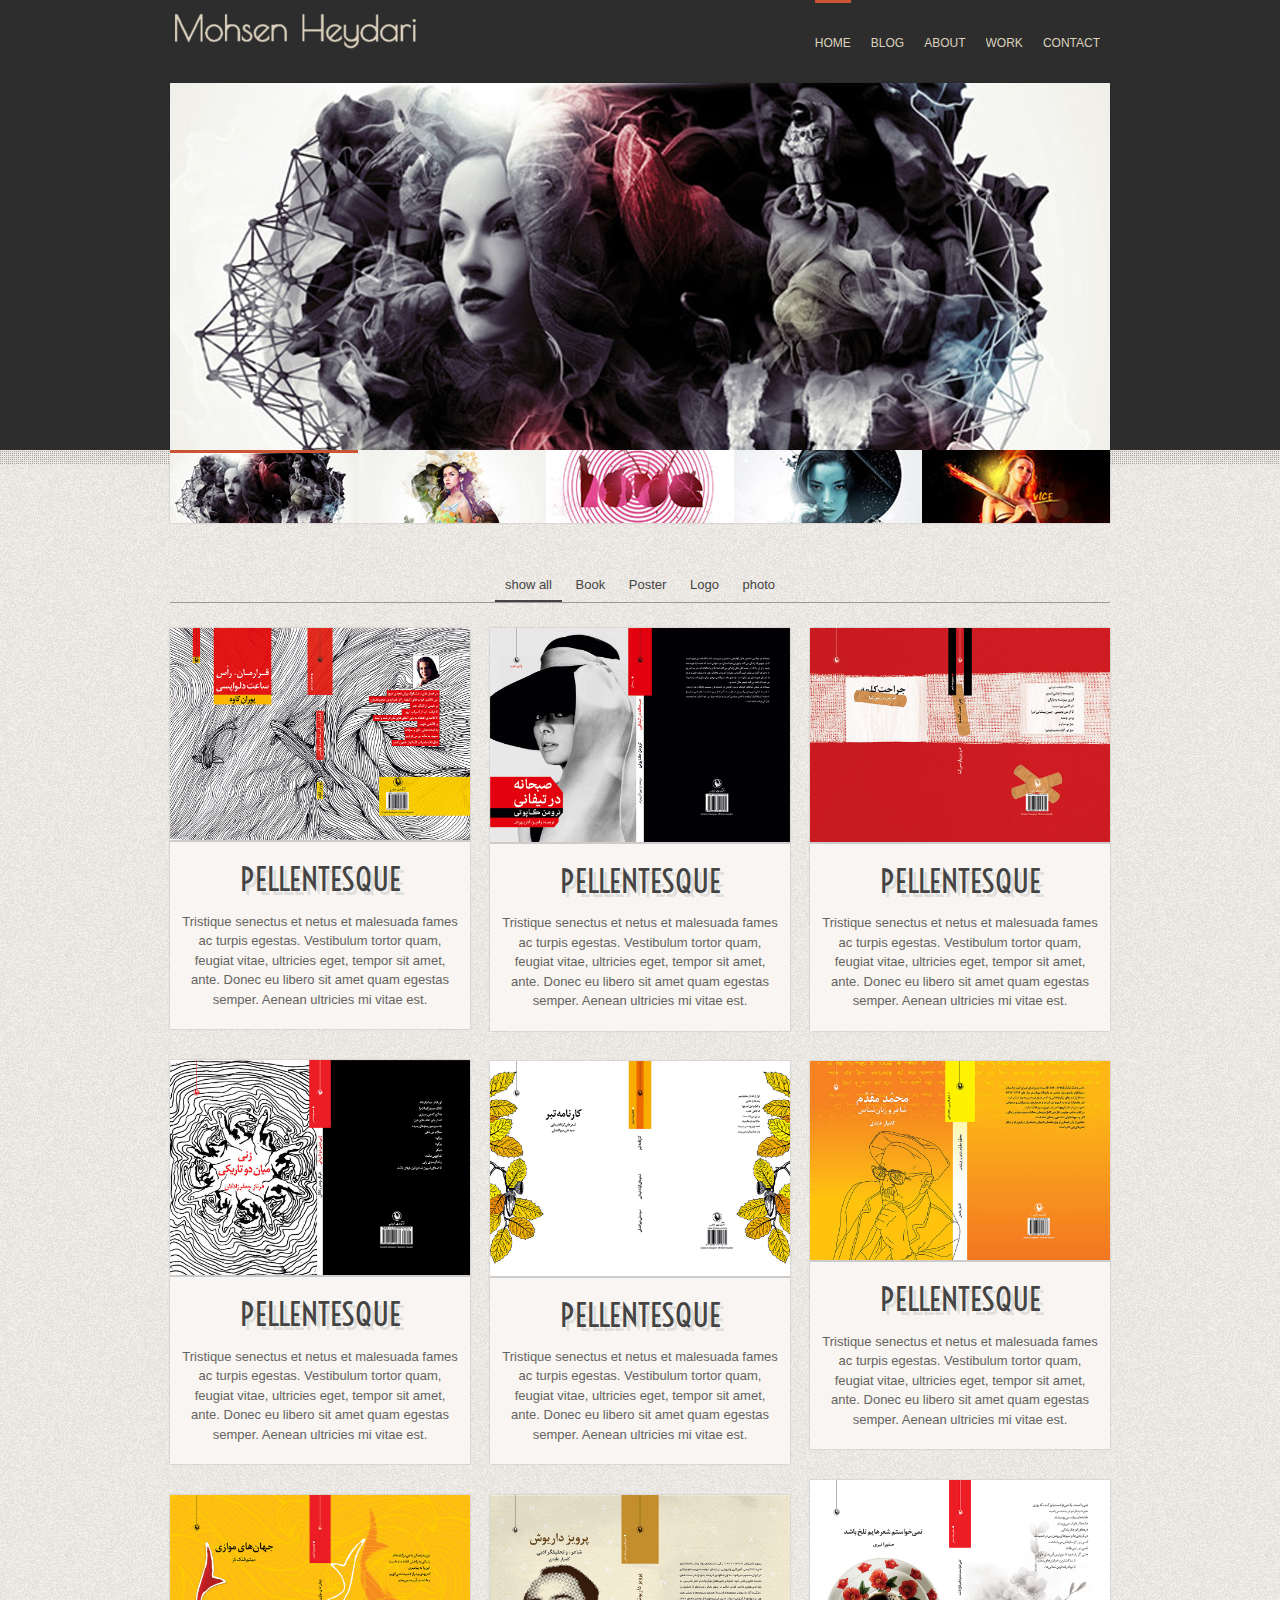
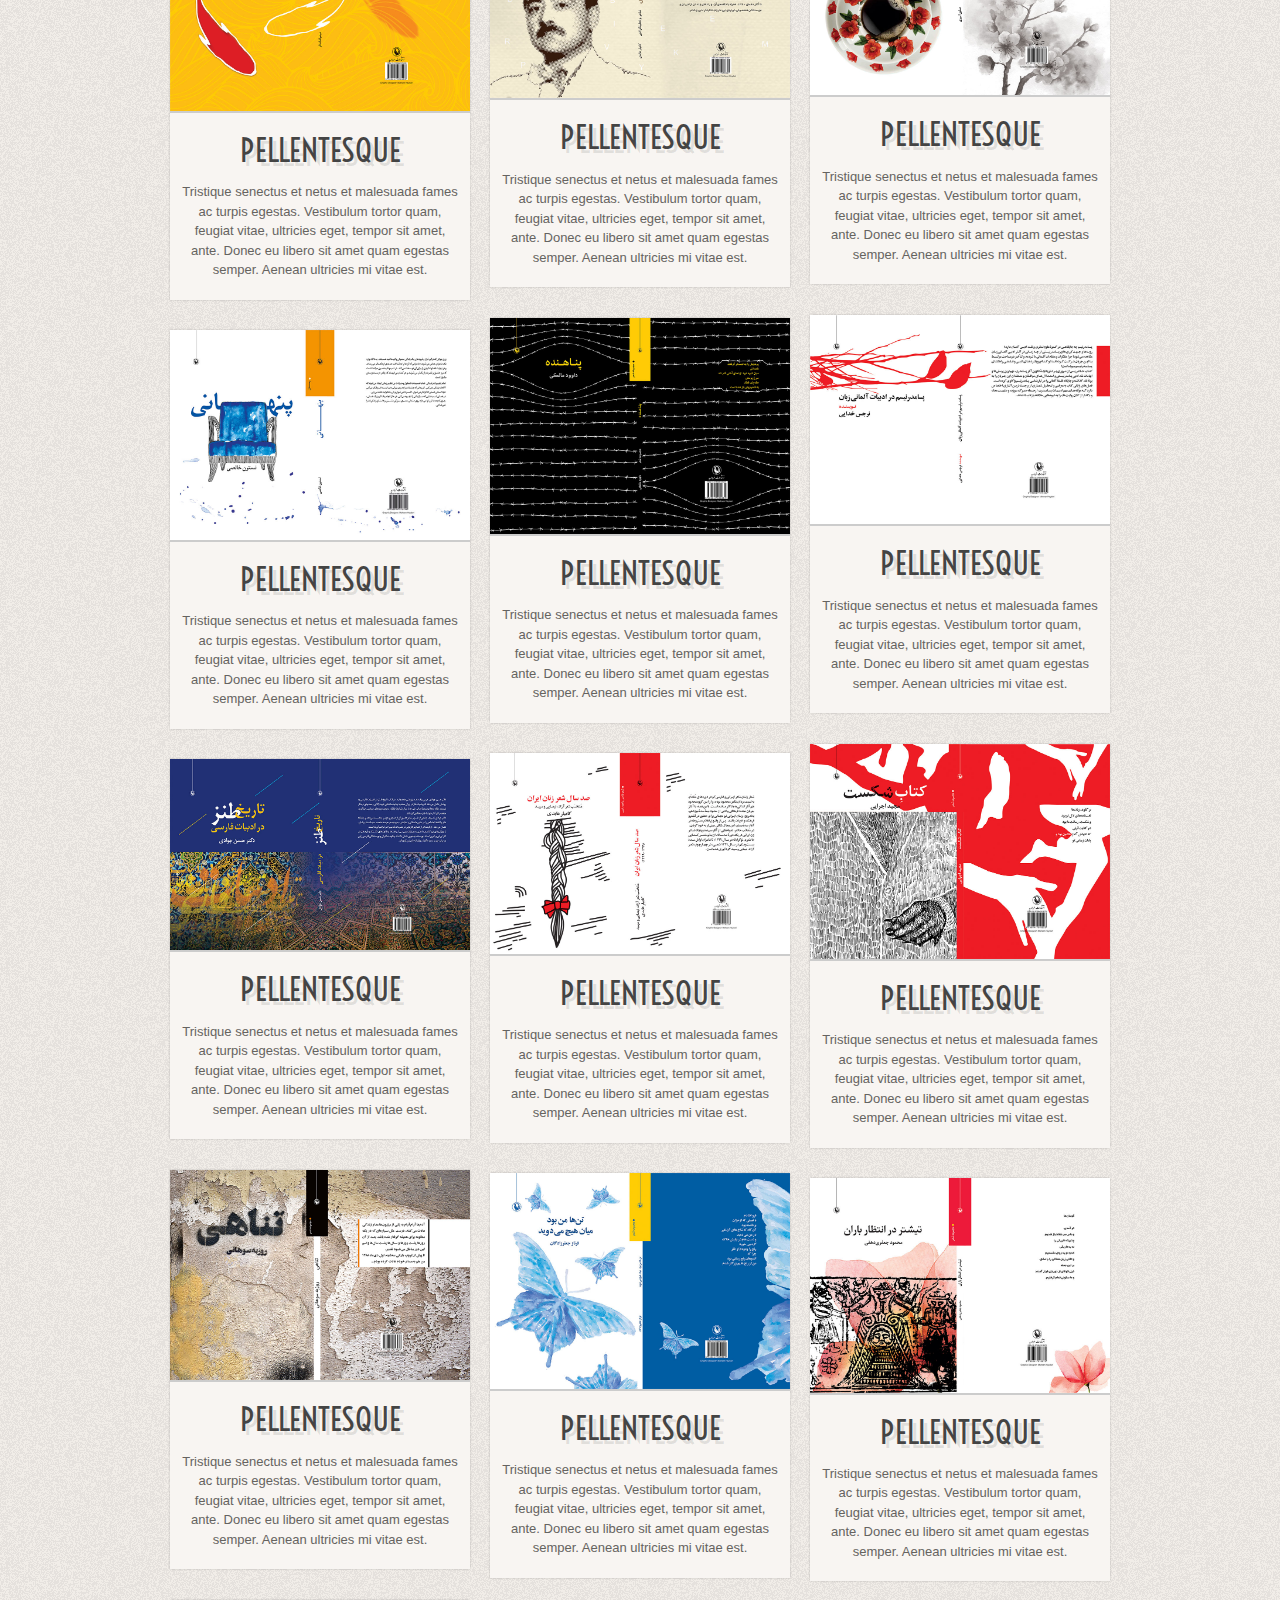
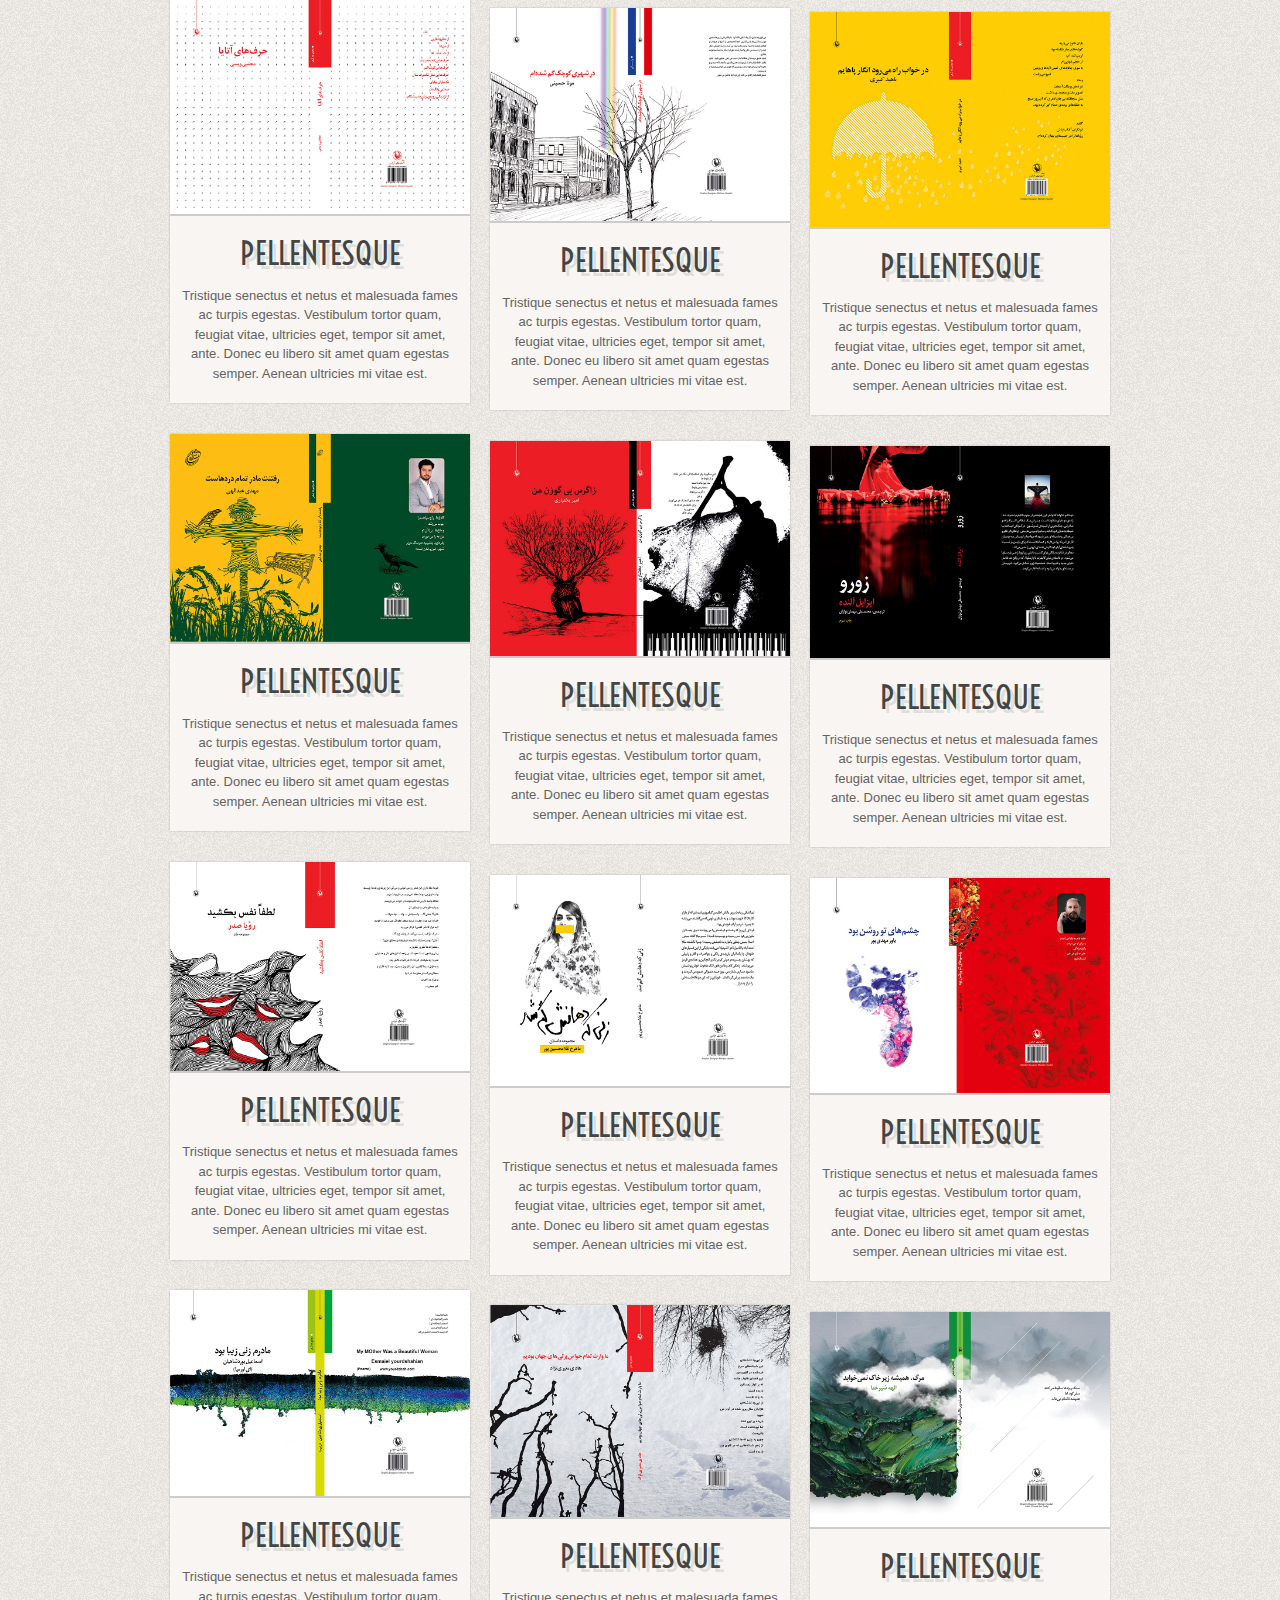
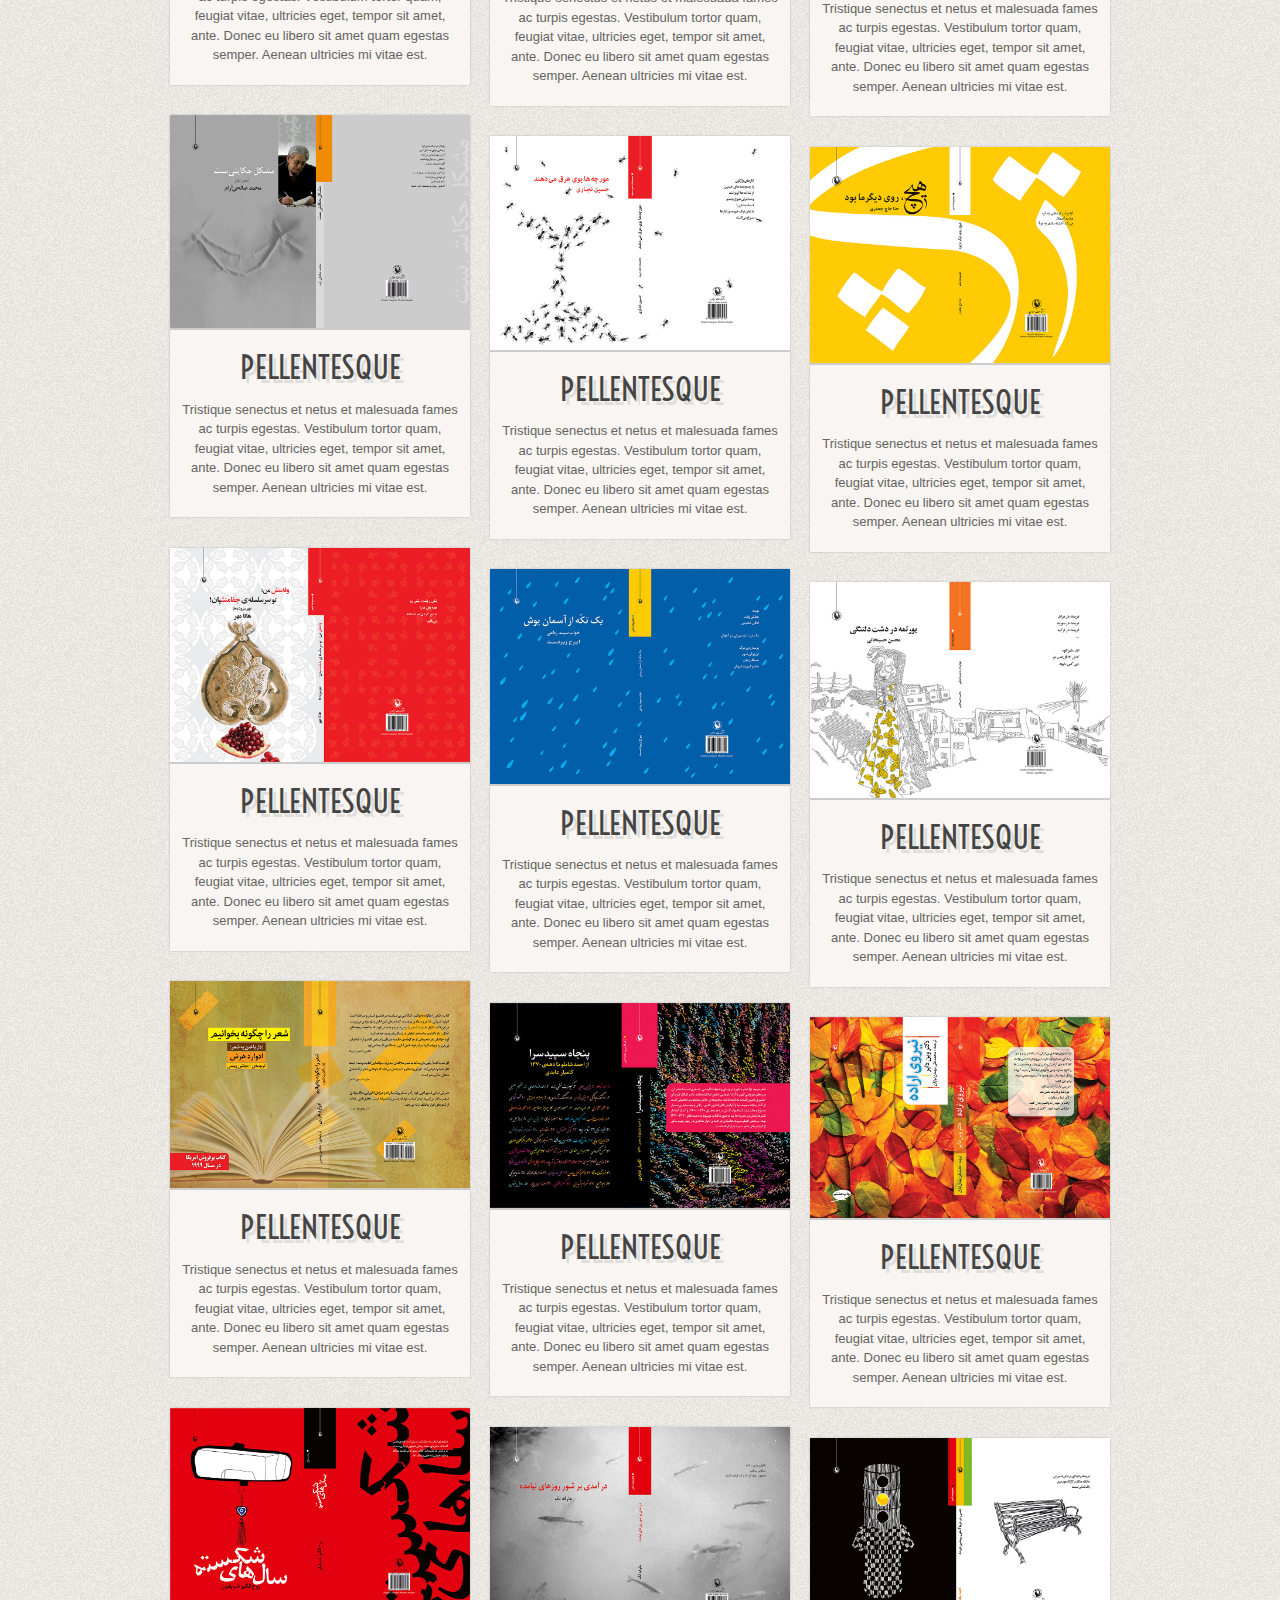
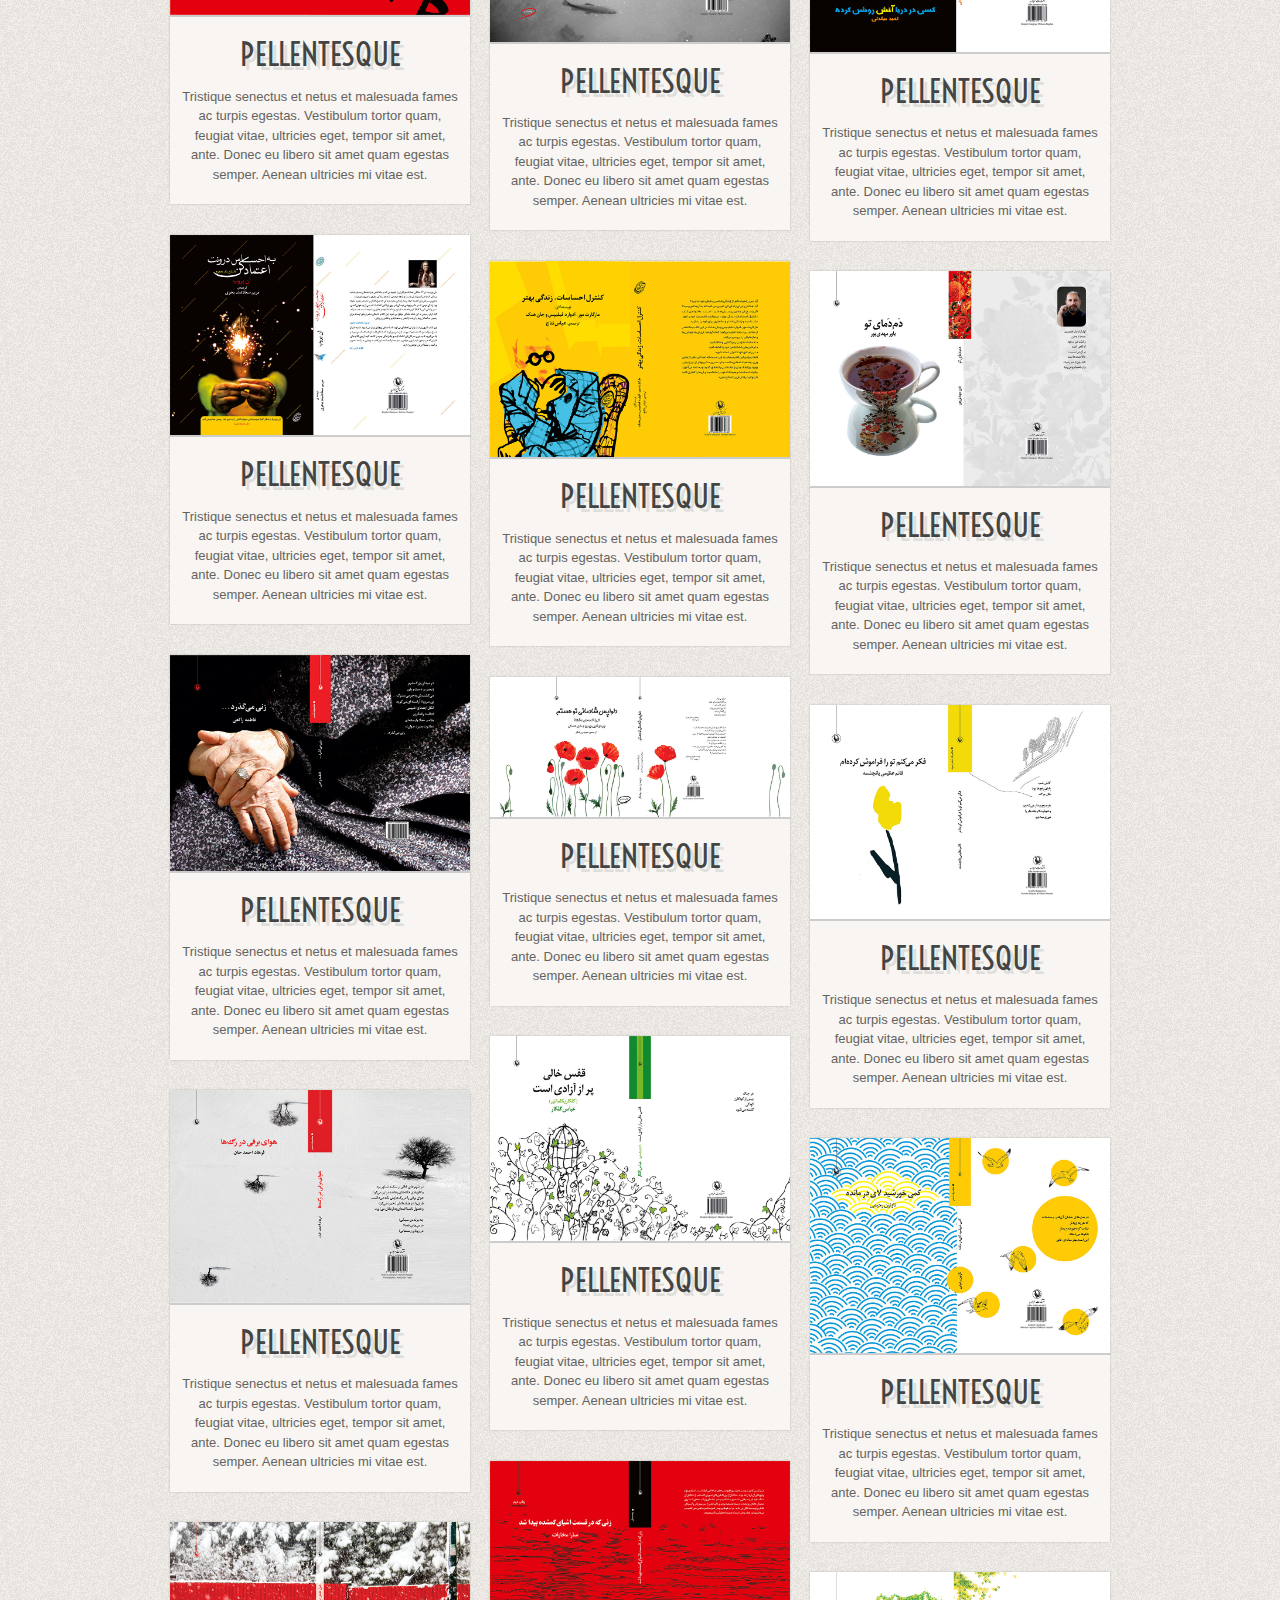
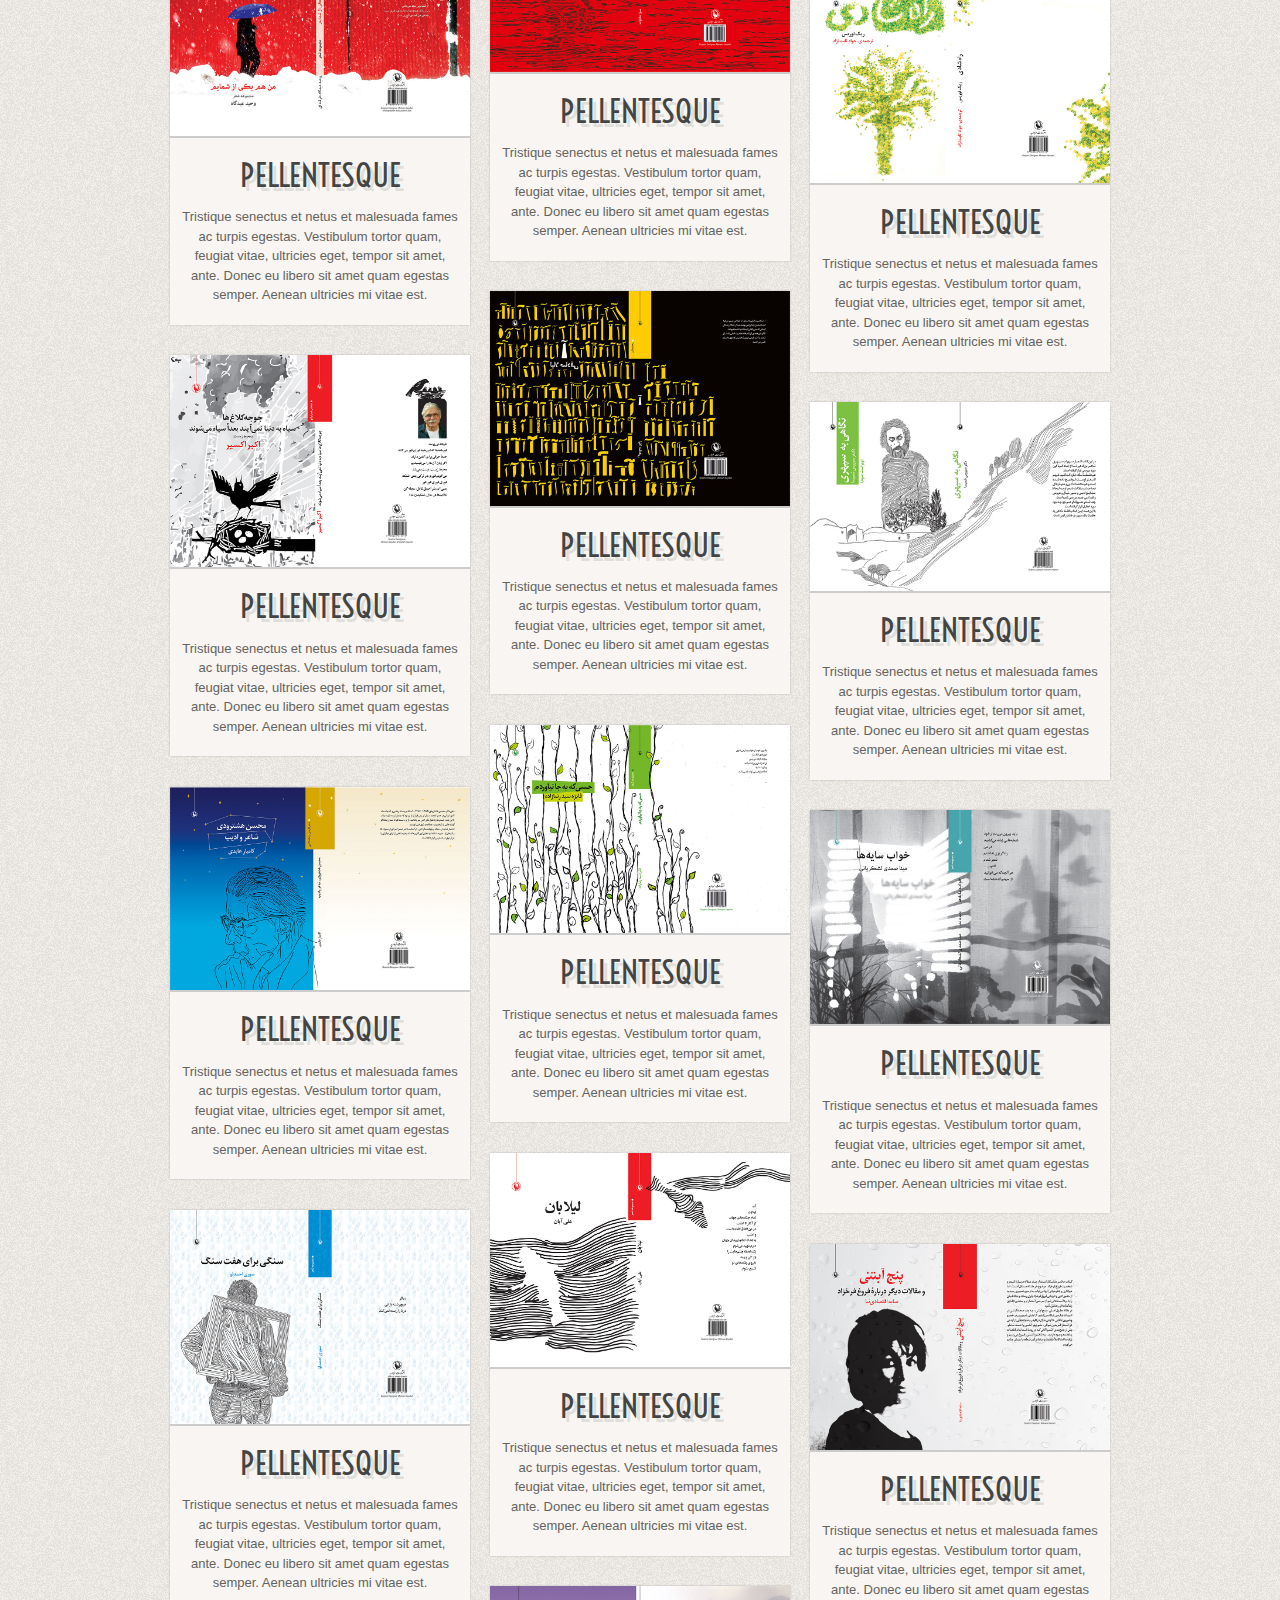
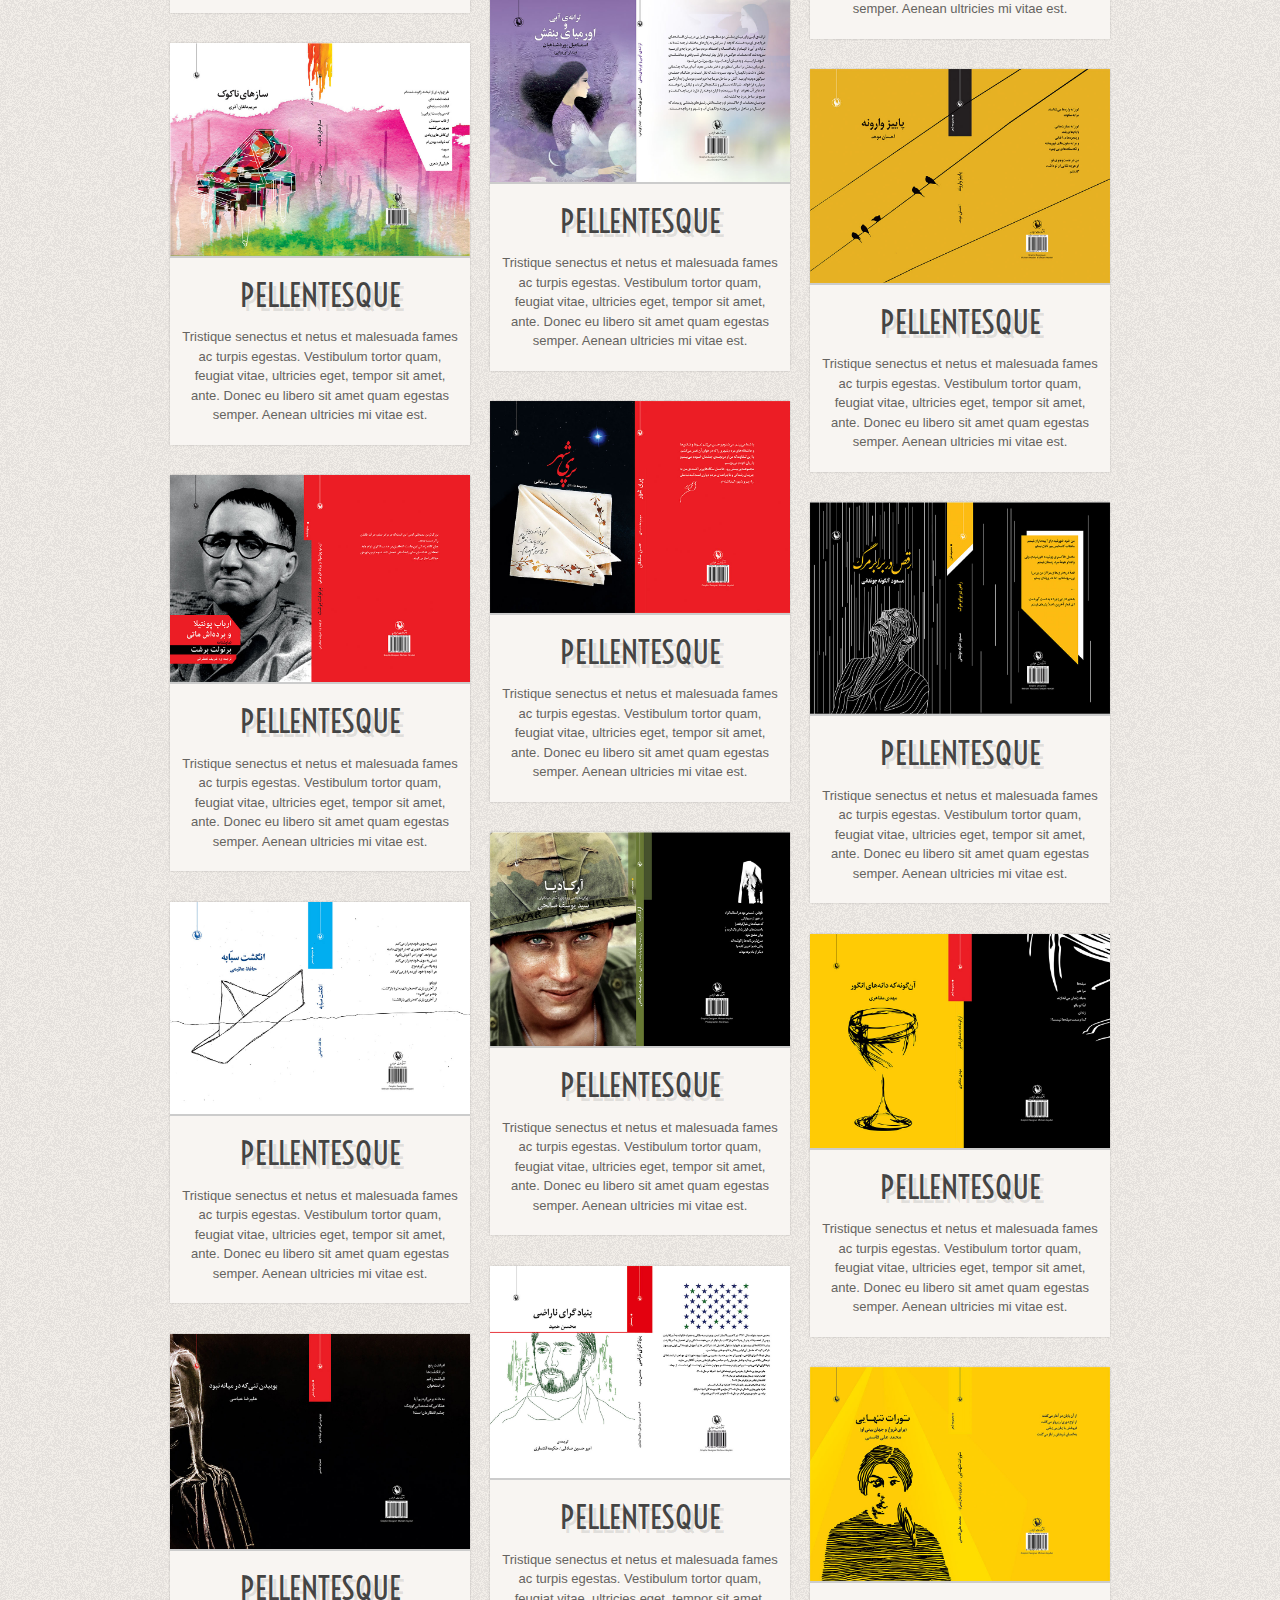
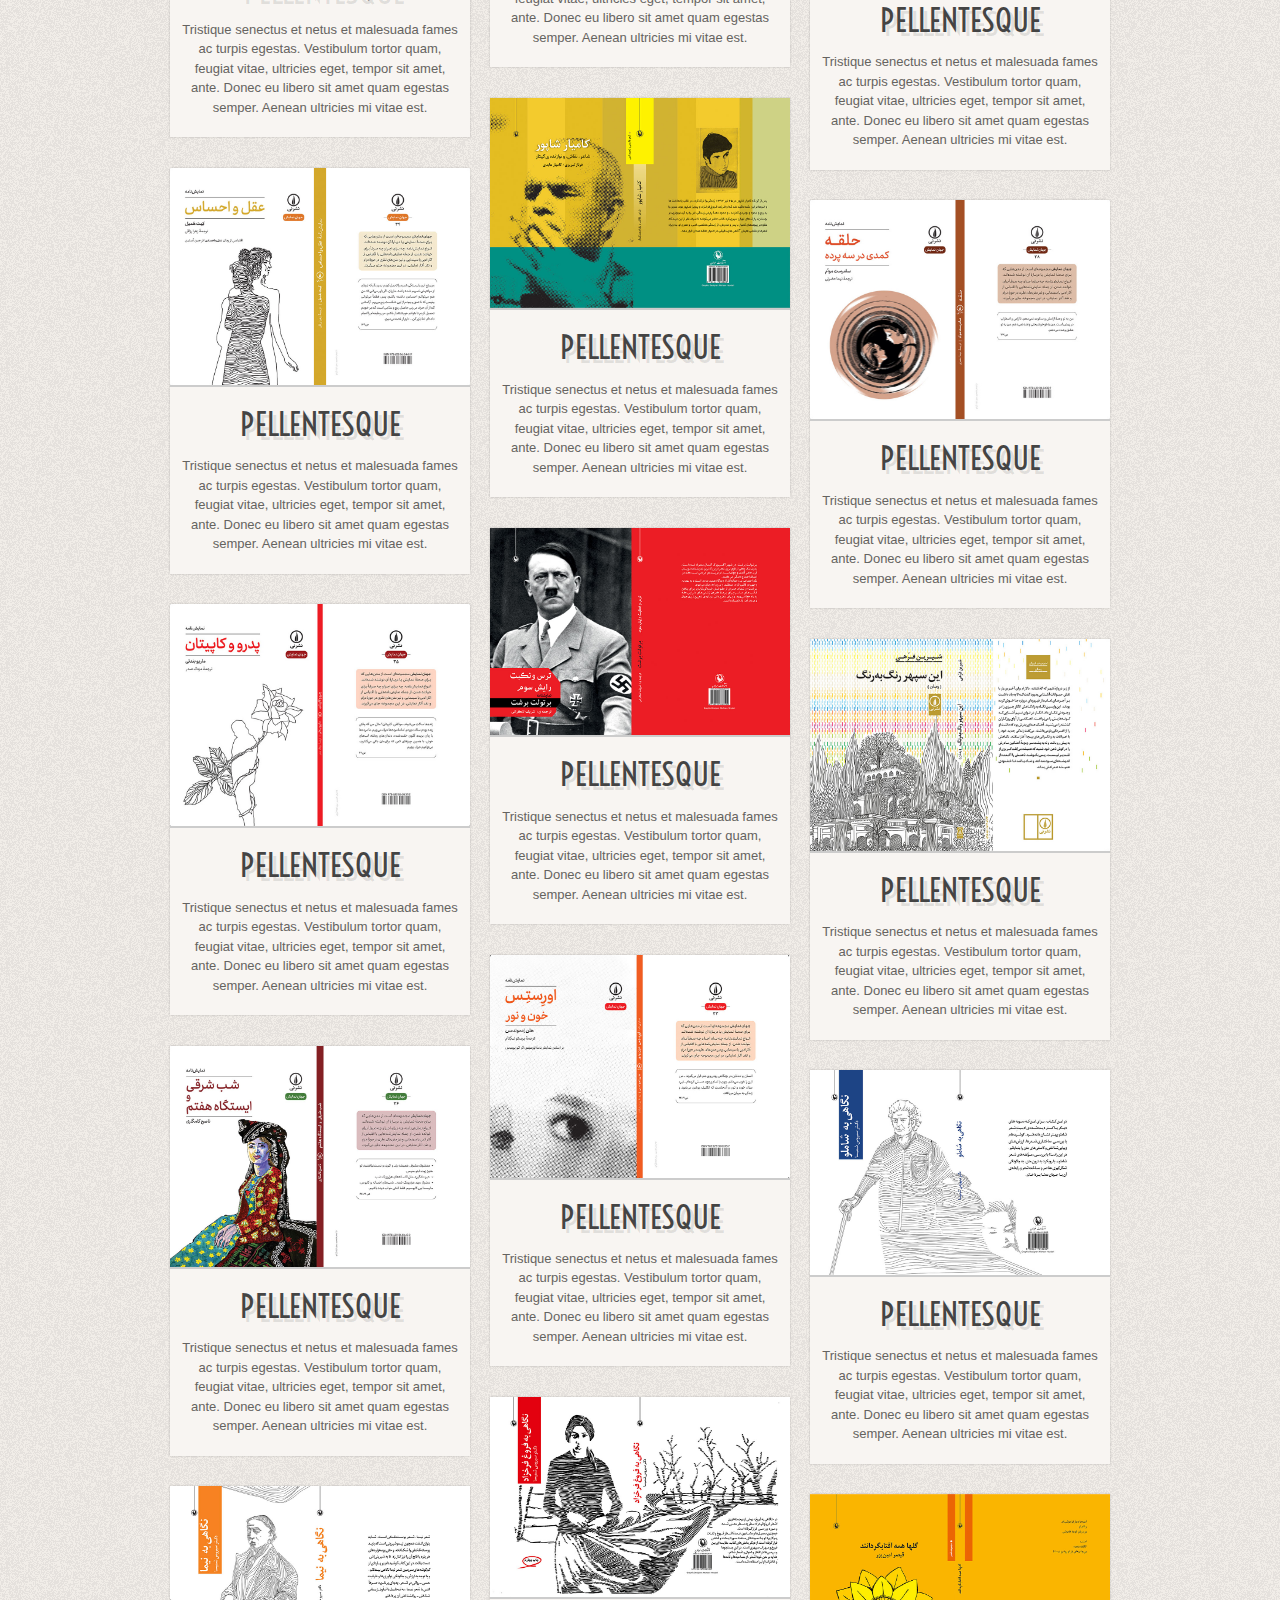
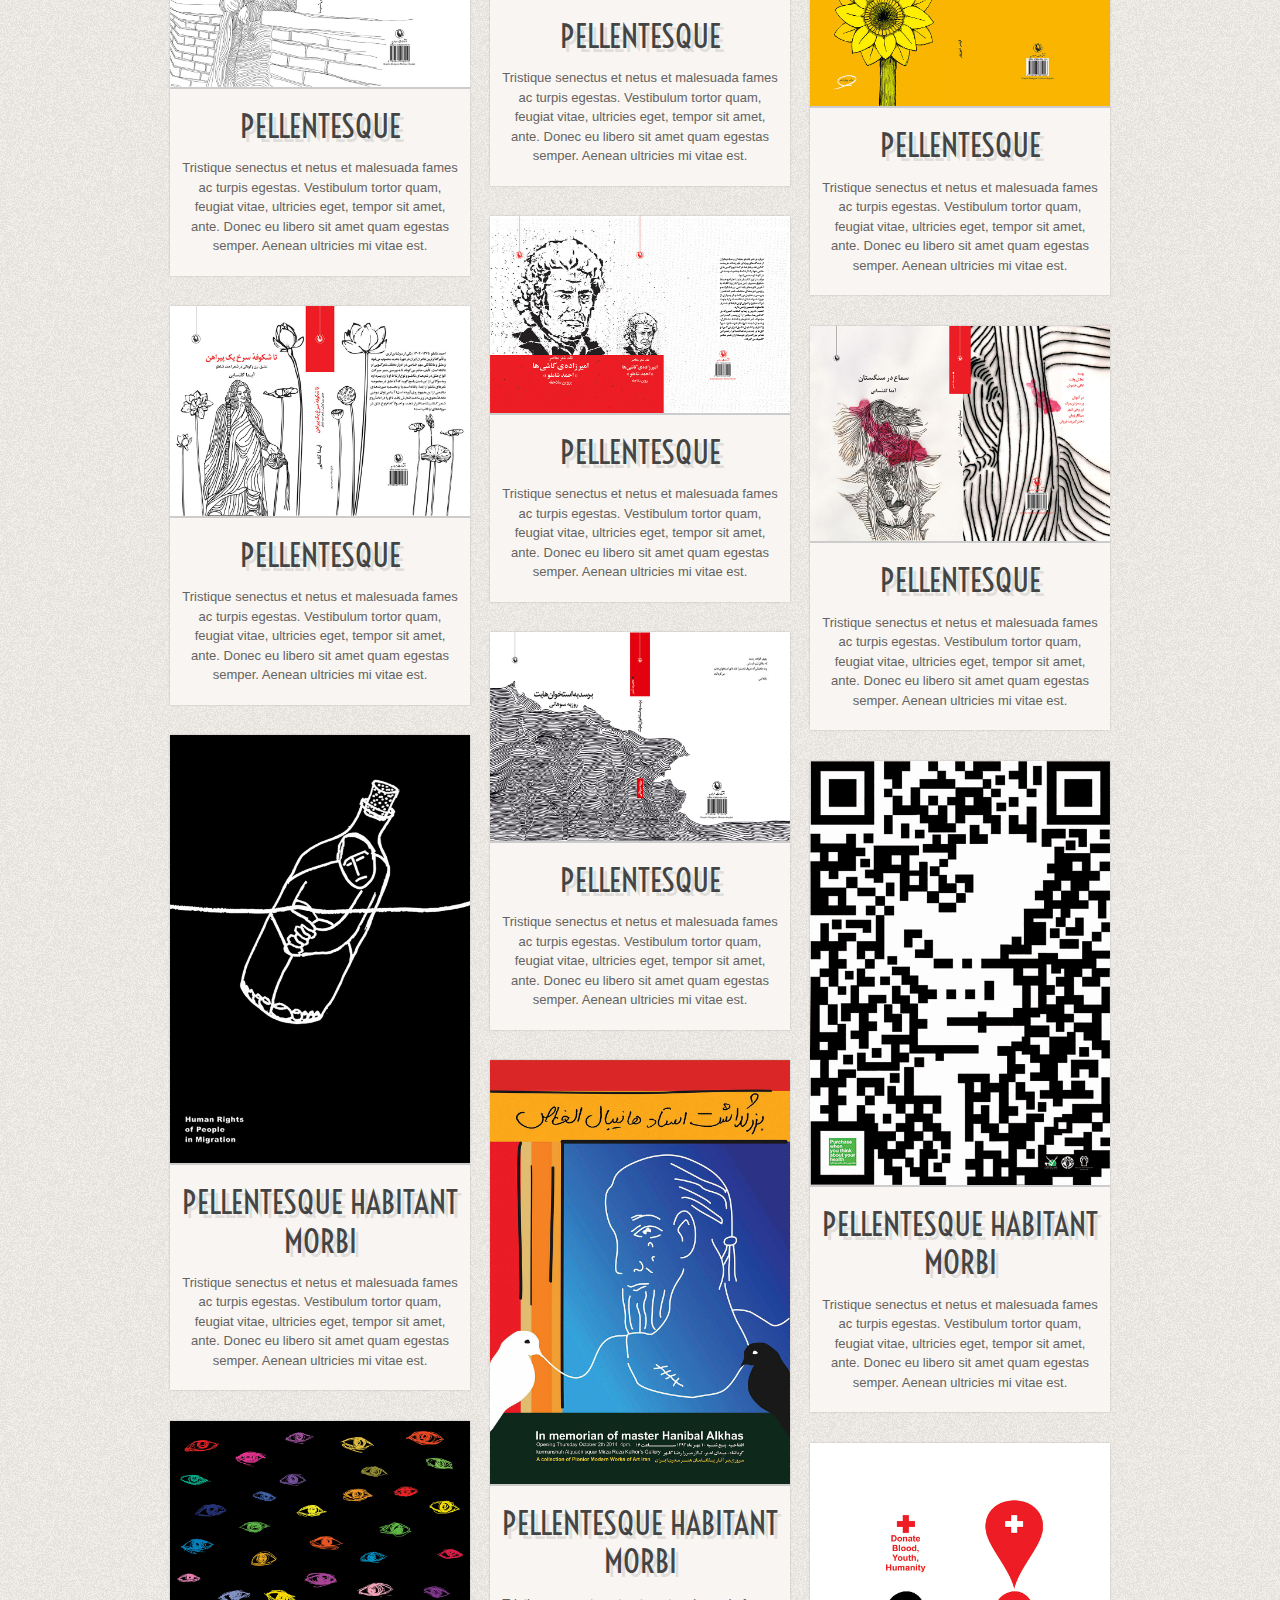
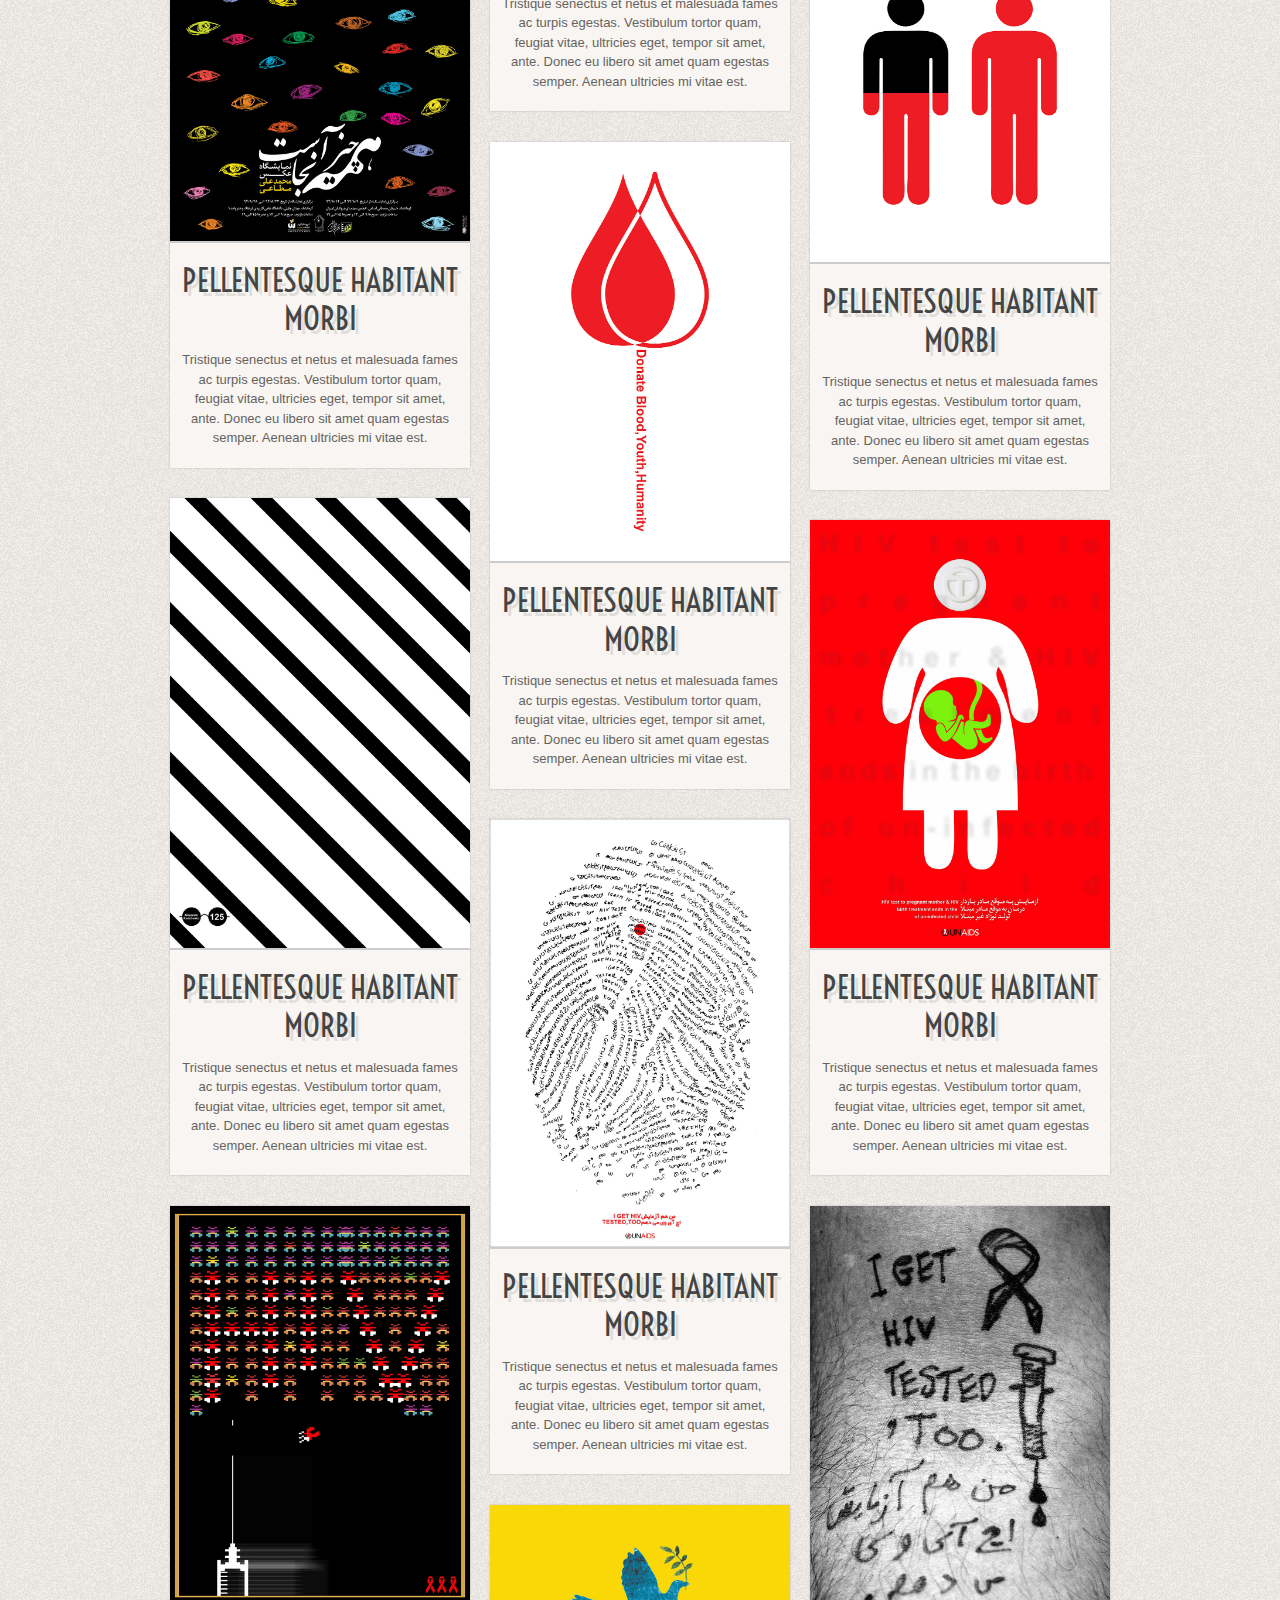
==== index.html @ 818bf2c9 "first" ====
<!doctype html>
<html class="no-js">
<head>
<title>Mohsen Heydari Graphic Art</title>
<meta charset="utf-8">
<!--[if lt IE 9]><script src="js/html5.js"></script><![endif]-->
<link rel="stylesheet" media="all" href="css/style.css">
<meta name="viewport" content="width=device-width, initial-scale=1">
<!-- JS -->
<script src="js/jquery-1.7.1.min.js"></script>
<script src="js/custom.js"></script>
<script src="js/tabs.js"></script>
<script src="js/css3-mediaqueries.js"></script>
<script src="js/jquery.columnizer.min.js"></script>
<!-- Isotope -->
<script src="js/jquery.isotope.min.js"></script>
<!-- Lof slider -->
<script src="js/jquery.easing.js"></script>
<script src="js/lof-slider.js"></script>
<link rel="stylesheet" href="css/lof-slider.css" media="all" >
<!-- ENDS slider -->
<!-- Tweet -->
<link rel="stylesheet" href="css/jquery.tweet.css" media="all">
<!-- ENDS Tweet -->
<!-- superfish -->
<link rel="stylesheet" media="screen" href="css/superfish.css">
<script src="js/superfish-1.4.8/js/hoverIntent.js"></script>
<script src="js/superfish-1.4.8/js/superfish.js"></script>
<script src="js/superfish-1.4.8/js/supersubs.js"></script>
<!-- ENDS superfish -->
<!-- prettyPhoto -->
<script src="js/prettyPhoto/js/jquery.prettyPhoto.js"></script>
<link rel="stylesheet" href="js/prettyPhoto/css/prettyPhoto.css" media="screen">
<!-- ENDS prettyPhoto -->
<!-- poshytip -->
<link rel="stylesheet" href="js/poshytip-1.1/src/tip-twitter/tip-twitter.css" >
<link rel="stylesheet" href="js/poshytip-1.1/src/tip-yellowsimple/tip-yellowsimple.css" >
<script src="js/poshytip-1.1/src/jquery.poshytip.min.js"></script>
<!-- ENDS poshytip -->
<!-- JCarousel -->
<script type="text/javascript" src="js/jquery.jcarousel.min.js"></script>
<link rel="stylesheet" media="screen" href="css/carousel.css">
<!-- ENDS JCarousel -->
<!-- GOOGLE FONTS -->
<link href='http://fonts.googleapis.com/css?family=Voltaire' rel='stylesheet' type='text/css'>
<!-- modernizr -->
<script src="js/modernizr.js"></script>
<!-- SKIN -->
<link rel="stylesheet" media="all" href="css/skin.css">
<!-- Less framework -->
<link rel="stylesheet" media="all" href="css/lessframework.css">
<!-- flexslider -->
<link rel="stylesheet" href="css/flexslider.css" >
<script src="js/jquery.flexslider.js"></script>
</head>
<body class="home">
<!-- HEADER -->
<header>
  <div class="wrapper cf">
    <div id="logo"> <a href="index.html"><img  src="img/mohsenheydarilogotyp.png" alt=""></a> </div>
    <!-- nav -->
    <ul id="nav" class="sf-menu">
      <li class="current-menu-item"><a href="index.html">HOME</a></li>
      <li><a href="blog.html">BLOG</a></li>
      <li><a href="page.html">ABOUT</a>
        <ul>
          <li><a href="elements.html">Elements</a></li>
          <li><a href="icons.html">Icons</a></li>
          <li><a href="typography.html">Typography</a></li>
        </ul>
      </li>
      <li><a href="portfolio.html">WORK</a></li>
      <li><a href="contact.html">CONTACT</a></li>
    </ul>
    <div id="combo-holder"></div>
    <!-- ends nav -->
    <!-- SLIDER -->
    <div id="home-slider" class="lof-slidecontent">
      <div class="preload">
        <div></div>
      </div>
      <!-- slider content -->
      <div class="main-slider-content" >
        <ul class="sliders-wrap-inner">
          <li> <img src="img/dummies/slides/01.jpg" alt="">
            <div class="slider-description">
              <h4>Lorem ipsum dolor</h4>
              <p>Pellentesque habitant morbi tristique senectus et netus et malesuada fames ac turpis egestas. Vestibulum tortor quam, feugiat vitae, ultricies eget, tempor sit amet, ante. Donec eu libero sit amet quam egestas semper. Aenean ultricies mi vitae est... <a class="link" href="#">Read more </a> </p>
            </div>
          </li>
          <li> <img src="img/dummies/slides/02.jpg" alt="">
            <div class="slider-description">
              <h4>Lorem ipsum dolor</h4>
              <p>Pellentesque habitant morbi tristique senectus et netus et malesuada fames ac turpis egestas. Vestibulum tortor quam, feugiat vitae, ultricies eget, tempor sit amet, ante. Donec eu libero sit amet quam egestas semper. Aenean ultricies mi vitae est... <a class="link" href="#">Read more </a> </p>
            </div>
          </li>
          <li> <img src="img/dummies/slides/03.jpg" alt="">
            <div class="slider-description">
              <h4>Lorem ipsum dolor</h4>
              <p>Pellentesque habitant morbi tristique senectus et netus et malesuada fames ac turpis egestas. Vestibulum tortor quam, feugiat vitae, ultricies eget, tempor sit amet, ante. Donec eu libero sit amet quam egestas semper. Aenean ultricies mi vitae est... <a class="link" href="#">Read more </a> </p>
            </div>
          </li>
          <li> <img src="img/dummies/slides/04.jpg" alt="">
            <div class="slider-description">
              <h4>Lorem ipsum dolor</h4>
              <p>Pellentesque habitant morbi tristique senectus et netus et malesuada fames ac turpis egestas. Vestibulum tortor quam, feugiat vitae, ultricies eget, tempor sit amet, ante. Donec eu libero sit amet quam egestas semper. Aenean ultricies mi vitae est... <a class="link" href="#">Read more </a> </p>
            </div>
          </li>
          <li> <img src="img/dummies/slides/05.jpg" alt="">
            <div class="slider-description">
              <h4>Lorem ipsum dolor</h4>
              <p>Pellentesque habitant morbi tristique senectus et netus et malesuada fames ac turpis egestas. Vestibulum tortor quam, feugiat vitae, ultricies eget, tempor sit amet, ante. Donec eu libero sit amet quam egestas semper. Aenean ultricies mi vitae est... <a class="link" href="#">Read more </a> </p>
            </div>
          </li>
          <li> <img src="img/dummies/slides/06.jpg" alt="">
            <div class="slider-description">
              <h4>Lorem ipsum dolor</h4>
              <p>Pellentesque habitant morbi tristique senectus et netus et malesuada fames ac turpis egestas. Vestibulum tortor quam, feugiat vitae, ultricies eget, tempor sit amet, ante. Donec eu libero sit amet quam egestas semper. Aenean ultricies mi vitae est... <a class="link" href="#">Read more </a> </p>
            </div>
          </li>
          <li> <img src="img/dummies/slides/07.jpg" alt="">
            <div class="slider-description">
              <h4>Lorem ipsum dolor</h4>
              <p>Pellentesque habitant morbi tristique senectus et netus et malesuada fames ac turpis egestas. Vestibulum tortor quam, feugiat vitae, ultricies eget, tempor sit amet, ante. Donec eu libero sit amet quam egestas semper. Aenean ultricies mi vitae est... <a class="link" href="#">Read more </a> </p>
            </div>
          </li>
        </ul>
      </div>
      <!-- ENDS slider content -->
      <!-- slider nav -->
      <div class="navigator-content">
        <div class="navigator-wrapper">
          <ul class="navigator-wrap-inner">
            <li><img src="img/dummies/slides/01_thumb.jpg" alt=""></li>
            <li><img src="img/dummies/slides/02_thumb.jpg" alt=""></li>
            <li><img src="img/dummies/slides/03_thumb.jpg" alt=""></li>
            <li><img src="img/dummies/slides/04_thumb.jpg" alt=""></li>
            <li><img src="img/dummies/slides/05_thumb.jpg" alt=""></li>
            <li><img src="img/dummies/slides/06_thumb.jpg" alt=""></li>
            <li><img src="img/dummies/slides/07_thumb.jpg" alt=""></li>
          </ul>
        </div>
        <div class="button-next">Next</div>
        <div  class="button-previous">Previous</div>
        <!-- REMOVED TILL FIXED <div class="button-control"><span>STOP</span></div> -->
      </div>
      <!-- slider nav -->
    </div>
    <!-- ENDS SLIDER -->
  </div>
</header>
<!-- ENDS HEADER -->
<!-- MAIN -->
<div id="main">
  <div class="wrapper cf">
    <!-- featured -->
    <div class="home-featured">
      <ul id="filter-buttons">
        <li><a href="#" data-filter="*" class="selected">show all</a></li>
        <li><a href="#" data-filter=".book">Book</a></li>
        <li><a href="#" data-filter=".poster">Poster</a></li>
        <li><a href="#" data-filter=".logo">Logo</a></li>
        <li><a href="#" data-filter=".photo">photo</a></li>
      </ul>
      <!-- Filter container -->
      <div id="filter-container" class="cf">
        <figure class="book"> <a href="project.html" class="thumb"><img src="img/dummies/featured/b/b01.jpg" alt=""></a>
          <figcaption> <a href="project.html">
            <h3 class="heading">Pellentesque </h3>
            </a> Tristique senectus et netus et malesuada fames ac turpis egestas. Vestibulum tortor quam, feugiat vitae, ultricies eget, tempor sit amet, ante. Donec eu libero sit amet quam egestas semper. Aenean ultricies mi vitae est. </figcaption>
        </figure>
        <figure class="book"> <a href="project.html" class="thumb"><img src="img/dummies/featured/b/b02.jpg" alt=""></a>
          <figcaption> <a href="project.html">
            <h3 class="heading">Pellentesque </h3>
            </a> Tristique senectus et netus et malesuada fames ac turpis egestas. Vestibulum tortor quam, feugiat vitae, ultricies eget, tempor sit amet, ante. Donec eu libero sit amet quam egestas semper. Aenean ultricies mi vitae est. </figcaption>
        </figure>
        <figure class="book"> <a href="project.html" class="thumb"><img src="img/dummies/featured/b/b03.jpg" alt=""></a>
          <figcaption> <a href="project.html">
            <h3 class="heading">Pellentesque </h3>
            </a> Tristique senectus et netus et malesuada fames ac turpis egestas. Vestibulum tortor quam, feugiat vitae, ultricies eget, tempor sit amet, ante. Donec eu libero sit amet quam egestas semper. Aenean ultricies mi vitae est. </figcaption>
        </figure>
        <figure class="book"> <a href="project.html" class="thumb"><img src="img/dummies/featured/b/b04.jpg" alt=""></a>
          <figcaption> <a href="project.html">
            <h3 class="heading">Pellentesque </h3>
            </a> Tristique senectus et netus et malesuada fames ac turpis egestas. Vestibulum tortor quam, feugiat vitae, ultricies eget, tempor sit amet, ante. Donec eu libero sit amet quam egestas semper. Aenean ultricies mi vitae est. </figcaption>
        </figure>
        <figure class="book"> <a href="project.html" class="thumb"><img src="img/dummies/featured/b/b05.jpg" alt=""></a>
          <figcaption> <a href="project.html">
            <h3 class="heading">Pellentesque </h3>
            </a> Tristique senectus et netus et malesuada fames ac turpis egestas. Vestibulum tortor quam, feugiat vitae, ultricies eget, tempor sit amet, ante. Donec eu libero sit amet quam egestas semper. Aenean ultricies mi vitae est. </figcaption>
        </figure>
        <figure class="book"> <a href="project.html" class="thumb"><img src="img/dummies/featured/b/b06.jpg" alt=""></a>
          <figcaption> <a href="project.html">
            <h3 class="heading">Pellentesque </h3>
            </a> Tristique senectus et netus et malesuada fames ac turpis egestas. Vestibulum tortor quam, feugiat vitae, ultricies eget, tempor sit amet, ante. Donec eu libero sit amet quam egestas semper. Aenean ultricies mi vitae est. </figcaption>
        </figure>
        <figure class="book"> <a href="project.html" class="thumb"><img src="img/dummies/featured/b/b07.jpg" alt=""></a>
          <figcaption> <a href="project.html">
            <h3 class="heading">Pellentesque </h3>
            </a> Tristique senectus et netus et malesuada fames ac turpis egestas. Vestibulum tortor quam, feugiat vitae, ultricies eget, tempor sit amet, ante. Donec eu libero sit amet quam egestas semper. Aenean ultricies mi vitae est. </figcaption>
        </figure>
        <figure class="book"> <a href="project.html" class="thumb"><img src="img/dummies/featured/b/b08.jpg" alt=""></a>
          <figcaption> <a href="project.html">
            <h3 class="heading">Pellentesque </h3>
            </a> Tristique senectus et netus et malesuada fames ac turpis egestas. Vestibulum tortor quam, feugiat vitae, ultricies eget, tempor sit amet, ante. Donec eu libero sit amet quam egestas semper. Aenean ultricies mi vitae est. </figcaption>
        </figure>
        <figure class="book"> <a href="project.html" class="thumb"><img src="img/dummies/featured/b/b09.jpg" alt=""></a>
          <figcaption> <a href="project.html">
            <h3 class="heading">Pellentesque </h3>
            </a> Tristique senectus et netus et malesuada fames ac turpis egestas. Vestibulum tortor quam, feugiat vitae, ultricies eget, tempor sit amet, ante. Donec eu libero sit amet quam egestas semper. Aenean ultricies mi vitae est. </figcaption>
        </figure>
        <figure class="book"> <a href="project.html" class="thumb"><img src="img/dummies/featured/b/b010.jpg" alt=""></a>
          <figcaption> <a href="project.html">
            <h3 class="heading">Pellentesque </h3>
            </a> Tristique senectus et netus et malesuada fames ac turpis egestas. Vestibulum tortor quam, feugiat vitae, ultricies eget, tempor sit amet, ante. Donec eu libero sit amet quam egestas semper. Aenean ultricies mi vitae est. </figcaption>
        </figure>
        <figure class="book"> <a href="project.html" class="thumb"><img src="img/dummies/featured/b/b011.jpg" alt=""></a>
          <figcaption> <a href="project.html">
            <h3 class="heading">Pellentesque </h3>
            </a> Tristique senectus et netus et malesuada fames ac turpis egestas. Vestibulum tortor quam, feugiat vitae, ultricies eget, tempor sit amet, ante. Donec eu libero sit amet quam egestas semper. Aenean ultricies mi vitae est. </figcaption>
        </figure>
        <figure class="book"> <a href="project.html" class="thumb"><img src="img/dummies/featured/b/b012.jpg" alt=""></a>
          <figcaption> <a href="project.html">
            <h3 class="heading">Pellentesque </h3>
            </a> Tristique senectus et netus et malesuada fames ac turpis egestas. Vestibulum tortor quam, feugiat vitae, ultricies eget, tempor sit amet, ante. Donec eu libero sit amet quam egestas semper. Aenean ultricies mi vitae est. </figcaption>
        </figure>
        <figure class="book"> <a href="project.html" class="thumb"><img src="img/dummies/featured/b/b013.jpg" alt=""></a>
          <figcaption> <a href="project.html">
            <h3 class="heading">Pellentesque </h3>
            </a> Tristique senectus et netus et malesuada fames ac turpis egestas. Vestibulum tortor quam, feugiat vitae, ultricies eget, tempor sit amet, ante. Donec eu libero sit amet quam egestas semper. Aenean ultricies mi vitae est. </figcaption>
        </figure>
        <figure class="book"> <a href="project.html" class="thumb"><img src="img/dummies/featured/b/b014.jpg" alt=""></a>
          <figcaption> <a href="project.html">
            <h3 class="heading">Pellentesque </h3>
            </a> Tristique senectus et netus et malesuada fames ac turpis egestas. Vestibulum tortor quam, feugiat vitae, ultricies eget, tempor sit amet, ante. Donec eu libero sit amet quam egestas semper. Aenean ultricies mi vitae est. </figcaption>
        </figure>
        <figure class="book"> <a href="project.html" class="thumb"><img src="img/dummies/featured/b/b015.jpg" alt=""></a>
          <figcaption> <a href="project.html">
            <h3 class="heading">Pellentesque </h3>
            </a> Tristique senectus et netus et malesuada fames ac turpis egestas. Vestibulum tortor quam, feugiat vitae, ultricies eget, tempor sit amet, ante. Donec eu libero sit amet quam egestas semper. Aenean ultricies mi vitae est. </figcaption>
        </figure>
        <figure class="book"> <a href="project.html" class="thumb"><img src="img/dummies/featured/b/b016.jpg" alt=""></a>
          <figcaption> <a href="project.html">
            <h3 class="heading">Pellentesque </h3>
            </a> Tristique senectus et netus et malesuada fames ac turpis egestas. Vestibulum tortor quam, feugiat vitae, ultricies eget, tempor sit amet, ante. Donec eu libero sit amet quam egestas semper. Aenean ultricies mi vitae est. </figcaption>
        </figure>
        <figure class="book"> <a href="project.html" class="thumb"><img src="img/dummies/featured/b/b017.jpg" alt=""></a>
          <figcaption> <a href="project.html">
            <h3 class="heading">Pellentesque </h3>
            </a> Tristique senectus et netus et malesuada fames ac turpis egestas. Vestibulum tortor quam, feugiat vitae, ultricies eget, tempor sit amet, ante. Donec eu libero sit amet quam egestas semper. Aenean ultricies mi vitae est. </figcaption>
        </figure>
        <figure class="book"> <a href="project.html" class="thumb"><img src="img/dummies/featured/b/b018.jpg" alt=""></a>
          <figcaption> <a href="project.html">
            <h3 class="heading">Pellentesque </h3>
            </a> Tristique senectus et netus et malesuada fames ac turpis egestas. Vestibulum tortor quam, feugiat vitae, ultricies eget, tempor sit amet, ante. Donec eu libero sit amet quam egestas semper. Aenean ultricies mi vitae est. </figcaption>
        </figure>
        <figure class="book"> <a href="project.html" class="thumb"><img src="img/dummies/featured/b/b019.jpg" alt=""></a>
          <figcaption> <a href="project.html">
            <h3 class="heading">Pellentesque </h3>
            </a> Tristique senectus et netus et malesuada fames ac turpis egestas. Vestibulum tortor quam, feugiat vitae, ultricies eget, tempor sit amet, ante. Donec eu libero sit amet quam egestas semper. Aenean ultricies mi vitae est. </figcaption>
        </figure>
        <figure class="book"> <a href="project.html" class="thumb"><img src="img/dummies/featured/b/b020.jpg" alt=""></a>
          <figcaption> <a href="project.html">
            <h3 class="heading">Pellentesque </h3>
            </a> Tristique senectus et netus et malesuada fames ac turpis egestas. Vestibulum tortor quam, feugiat vitae, ultricies eget, tempor sit amet, ante. Donec eu libero sit amet quam egestas semper. Aenean ultricies mi vitae est. </figcaption>
        </figure>
        <figure class="book"> <a href="project.html" class="thumb"><img src="img/dummies/featured/b/b021.jpg" alt=""></a>
          <figcaption> <a href="project.html">
            <h3 class="heading">Pellentesque </h3>
            </a> Tristique senectus et netus et malesuada fames ac turpis egestas. Vestibulum tortor quam, feugiat vitae, ultricies eget, tempor sit amet, ante. Donec eu libero sit amet quam egestas semper. Aenean ultricies mi vitae est. </figcaption>
        </figure>
        <figure class="book"> <a href="project.html" class="thumb"><img src="img/dummies/featured/b/b022.jpg" alt=""></a>
          <figcaption> <a href="project.html">
            <h3 class="heading">Pellentesque </h3>
            </a> Tristique senectus et netus et malesuada fames ac turpis egestas. Vestibulum tortor quam, feugiat vitae, ultricies eget, tempor sit amet, ante. Donec eu libero sit amet quam egestas semper. Aenean ultricies mi vitae est. </figcaption>
        </figure>
        <figure class="book"> <a href="project.html" class="thumb"><img src="img/dummies/featured/b/b023.jpg" alt=""></a>
          <figcaption> <a href="project.html">
            <h3 class="heading">Pellentesque </h3>
            </a> Tristique senectus et netus et malesuada fames ac turpis egestas. Vestibulum tortor quam, feugiat vitae, ultricies eget, tempor sit amet, ante. Donec eu libero sit amet quam egestas semper. Aenean ultricies mi vitae est. </figcaption>
        </figure>
        <figure class="book"> <a href="project.html" class="thumb"><img src="img/dummies/featured/b/b024.jpg" alt=""></a>
          <figcaption> <a href="project.html">
            <h3 class="heading">Pellentesque </h3>
            </a> Tristique senectus et netus et malesuada fames ac turpis egestas. Vestibulum tortor quam, feugiat vitae, ultricies eget, tempor sit amet, ante. Donec eu libero sit amet quam egestas semper. Aenean ultricies mi vitae est. </figcaption>
        </figure>
        <figure class="book"> <a href="project.html" class="thumb"><img src="img/dummies/featured/b/b025.jpg" alt=""></a>
          <figcaption> <a href="project.html">
            <h3 class="heading">Pellentesque </h3>
            </a> Tristique senectus et netus et malesuada fames ac turpis egestas. Vestibulum tortor quam, feugiat vitae, ultricies eget, tempor sit amet, ante. Donec eu libero sit amet quam egestas semper. Aenean ultricies mi vitae est. </figcaption>
        </figure>
        <figure class="book"> <a href="project.html" class="thumb"><img src="img/dummies/featured/b/b026.jpg" alt=""></a>
          <figcaption> <a href="project.html">
            <h3 class="heading">Pellentesque </h3>
            </a> Tristique senectus et netus et malesuada fames ac turpis egestas. Vestibulum tortor quam, feugiat vitae, ultricies eget, tempor sit amet, ante. Donec eu libero sit amet quam egestas semper. Aenean ultricies mi vitae est. </figcaption>
        </figure>
        <figure class="book"> <a href="project.html" class="thumb"><img src="img/dummies/featured/b/b027.jpg" alt=""></a>
          <figcaption> <a href="project.html">
            <h3 class="heading">Pellentesque </h3>
            </a> Tristique senectus et netus et malesuada fames ac turpis egestas. Vestibulum tortor quam, feugiat vitae, ultricies eget, tempor sit amet, ante. Donec eu libero sit amet quam egestas semper. Aenean ultricies mi vitae est. </figcaption>
        </figure>
        <figure class="book"> <a href="project.html" class="thumb"><img src="img/dummies/featured/b/b028.jpg" alt=""></a>
          <figcaption> <a href="project.html">
            <h3 class="heading">Pellentesque </h3>
            </a> Tristique senectus et netus et malesuada fames ac turpis egestas. Vestibulum tortor quam, feugiat vitae, ultricies eget, tempor sit amet, ante. Donec eu libero sit amet quam egestas semper. Aenean ultricies mi vitae est. </figcaption>
        </figure>
        <figure class="book"> <a href="project.html" class="thumb"><img src="img/dummies/featured/b/b029.jpg" alt=""></a>
          <figcaption> <a href="project.html">
            <h3 class="heading">Pellentesque </h3>
            </a> Tristique senectus et netus et malesuada fames ac turpis egestas. Vestibulum tortor quam, feugiat vitae, ultricies eget, tempor sit amet, ante. Donec eu libero sit amet quam egestas semper. Aenean ultricies mi vitae est. </figcaption>
        </figure>
        <figure class="book"> <a href="project.html" class="thumb"><img src="img/dummies/featured/b/b030.jpg" alt=""></a>
          <figcaption> <a href="project.html">
            <h3 class="heading">Pellentesque </h3>
            </a> Tristique senectus et netus et malesuada fames ac turpis egestas. Vestibulum tortor quam, feugiat vitae, ultricies eget, tempor sit amet, ante. Donec eu libero sit amet quam egestas semper. Aenean ultricies mi vitae est. </figcaption>
        </figure>
        <figure class="book"> <a href="project.html" class="thumb"><img src="img/dummies/featured/b/b031.jpg" alt=""></a>
          <figcaption> <a href="project.html">
            <h3 class="heading">Pellentesque </h3>
            </a> Tristique senectus et netus et malesuada fames ac turpis egestas. Vestibulum tortor quam, feugiat vitae, ultricies eget, tempor sit amet, ante. Donec eu libero sit amet quam egestas semper. Aenean ultricies mi vitae est. </figcaption>
        </figure>
        <figure class="book"> <a href="project.html" class="thumb"><img src="img/dummies/featured/b/b032.jpg" alt=""></a>
          <figcaption> <a href="project.html">
            <h3 class="heading">Pellentesque </h3>
            </a> Tristique senectus et netus et malesuada fames ac turpis egestas. Vestibulum tortor quam, feugiat vitae, ultricies eget, tempor sit amet, ante. Donec eu libero sit amet quam egestas semper. Aenean ultricies mi vitae est. </figcaption>
        </figure>
        <figure class="book"> <a href="project.html" class="thumb"><img src="img/dummies/featured/b/b033.jpg" alt=""></a>
          <figcaption> <a href="project.html">
            <h3 class="heading">Pellentesque </h3>
            </a> Tristique senectus et netus et malesuada fames ac turpis egestas. Vestibulum tortor quam, feugiat vitae, ultricies eget, tempor sit amet, ante. Donec eu libero sit amet quam egestas semper. Aenean ultricies mi vitae est. </figcaption>
        </figure>
        <figure class="book"> <a href="project.html" class="thumb"><img src="img/dummies/featured/b/b034.jpg" alt=""></a>
          <figcaption> <a href="project.html">
            <h3 class="heading">Pellentesque </h3>
            </a> Tristique senectus et netus et malesuada fames ac turpis egestas. Vestibulum tortor quam, feugiat vitae, ultricies eget, tempor sit amet, ante. Donec eu libero sit amet quam egestas semper. Aenean ultricies mi vitae est. </figcaption>
        </figure>
        <figure class="book"> <a href="project.html" class="thumb"><img src="img/dummies/featured/b/b035.jpg" alt=""></a>
          <figcaption> <a href="project.html">
            <h3 class="heading">Pellentesque </h3>
            </a> Tristique senectus et netus et malesuada fames ac turpis egestas. Vestibulum tortor quam, feugiat vitae, ultricies eget, tempor sit amet, ante. Donec eu libero sit amet quam egestas semper. Aenean ultricies mi vitae est. </figcaption>
        </figure>
        <figure class="book"> <a href="project.html" class="thumb"><img src="img/dummies/featured/b/b036.jpg" alt=""></a>
          <figcaption> <a href="project.html">
            <h3 class="heading">Pellentesque </h3>
            </a> Tristique senectus et netus et malesuada fames ac turpis egestas. Vestibulum tortor quam, feugiat vitae, ultricies eget, tempor sit amet, ante. Donec eu libero sit amet quam egestas semper. Aenean ultricies mi vitae est. </figcaption>
        </figure>
        <figure class="book"> <a href="project.html" class="thumb"><img src="img/dummies/featured/b/b039.jpg" alt=""></a>
          <figcaption> <a href="project.html">
            <h3 class="heading">Pellentesque </h3>
            </a> Tristique senectus et netus et malesuada fames ac turpis egestas. Vestibulum tortor quam, feugiat vitae, ultricies eget, tempor sit amet, ante. Donec eu libero sit amet quam egestas semper. Aenean ultricies mi vitae est. </figcaption>
        </figure>
        <figure class="book"> <a href="project.html" class="thumb"><img src="img/dummies/featured/b/b040.jpg" alt=""></a>
          <figcaption> <a href="project.html">
            <h3 class="heading">Pellentesque </h3>
            </a> Tristique senectus et netus et malesuada fames ac turpis egestas. Vestibulum tortor quam, feugiat vitae, ultricies eget, tempor sit amet, ante. Donec eu libero sit amet quam egestas semper. Aenean ultricies mi vitae est. </figcaption>
        </figure>
        <figure class="book"> <a href="project.html" class="thumb"><img src="img/dummies/featured/b/b041.jpg" alt=""></a>
          <figcaption> <a href="project.html">
            <h3 class="heading">Pellentesque </h3>
            </a> Tristique senectus et netus et malesuada fames ac turpis egestas. Vestibulum tortor quam, feugiat vitae, ultricies eget, tempor sit amet, ante. Donec eu libero sit amet quam egestas semper. Aenean ultricies mi vitae est. </figcaption>
        </figure>
        <figure class="book"> <a href="project.html" class="thumb"><img src="img/dummies/featured/b/b042.jpg" alt=""></a>
          <figcaption> <a href="project.html">
            <h3 class="heading">Pellentesque </h3>
            </a> Tristique senectus et netus et malesuada fames ac turpis egestas. Vestibulum tortor quam, feugiat vitae, ultricies eget, tempor sit amet, ante. Donec eu libero sit amet quam egestas semper. Aenean ultricies mi vitae est. </figcaption>
        </figure>
        <figure class="book"> <a href="project.html" class="thumb"><img src="img/dummies/featured/b/b043.jpg" alt=""></a>
          <figcaption> <a href="project.html">
            <h3 class="heading">Pellentesque </h3>
            </a> Tristique senectus et netus et malesuada fames ac turpis egestas. Vestibulum tortor quam, feugiat vitae, ultricies eget, tempor sit amet, ante. Donec eu libero sit amet quam egestas semper. Aenean ultricies mi vitae est. </figcaption>
        </figure>
        <figure class="book"> <a href="project.html" class="thumb"><img src="img/dummies/featured/b/b044.jpg" alt=""></a>
          <figcaption> <a href="project.html">
            <h3 class="heading">Pellentesque </h3>
            </a> Tristique senectus et netus et malesuada fames ac turpis egestas. Vestibulum tortor quam, feugiat vitae, ultricies eget, tempor sit amet, ante. Donec eu libero sit amet quam egestas semper. Aenean ultricies mi vitae est. </figcaption>
        </figure>
        <figure class="book"> <a href="project.html" class="thumb"><img src="img/dummies/featured/b/b045.jpg" alt=""></a>
          <figcaption> <a href="project.html">
            <h3 class="heading">Pellentesque </h3>
            </a> Tristique senectus et netus et malesuada fames ac turpis egestas. Vestibulum tortor quam, feugiat vitae, ultricies eget, tempor sit amet, ante. Donec eu libero sit amet quam egestas semper. Aenean ultricies mi vitae est. </figcaption>
        </figure>
        <figure class="book"> <a href="project.html" class="thumb"><img src="img/dummies/featured/b/b046.jpg" alt=""></a>
          <figcaption> <a href="project.html">
            <h3 class="heading">Pellentesque </h3>
            </a> Tristique senectus et netus et malesuada fames ac turpis egestas. Vestibulum tortor quam, feugiat vitae, ultricies eget, tempor sit amet, ante. Donec eu libero sit amet quam egestas semper. Aenean ultricies mi vitae est. </figcaption>
        </figure>
        <figure class="book"> <a href="project.html" class="thumb"><img src="img/dummies/featured/b/b047.jpg" alt=""></a>
          <figcaption> <a href="project.html">
            <h3 class="heading">Pellentesque </h3>
            </a> Tristique senectus et netus et malesuada fames ac turpis egestas. Vestibulum tortor quam, feugiat vitae, ultricies eget, tempor sit amet, ante. Donec eu libero sit amet quam egestas semper. Aenean ultricies mi vitae est. </figcaption>
        </figure>
        <figure class="book"> <a href="project.html" class="thumb"><img src="img/dummies/featured/b/b048.jpg" alt=""></a>
          <figcaption> <a href="project.html">
            <h3 class="heading">Pellentesque </h3>
            </a> Tristique senectus et netus et malesuada fames ac turpis egestas. Vestibulum tortor quam, feugiat vitae, ultricies eget, tempor sit amet, ante. Donec eu libero sit amet quam egestas semper. Aenean ultricies mi vitae est. </figcaption>
        </figure>
        <figure class="book"> <a href="project.html" class="thumb"><img src="img/dummies/featured/b/b049.jpg" alt=""></a>
          <figcaption> <a href="project.html">
            <h3 class="heading">Pellentesque </h3>
            </a> Tristique senectus et netus et malesuada fames ac turpis egestas. Vestibulum tortor quam, feugiat vitae, ultricies eget, tempor sit amet, ante. Donec eu libero sit amet quam egestas semper. Aenean ultricies mi vitae est. </figcaption>
        </figure>
        <figure class="book"> <a href="project.html" class="thumb"><img src="img/dummies/featured/b/b050.jpg" alt=""></a>
          <figcaption> <a href="project.html">
            <h3 class="heading">Pellentesque </h3>
            </a> Tristique senectus et netus et malesuada fames ac turpis egestas. Vestibulum tortor quam, feugiat vitae, ultricies eget, tempor sit amet, ante. Donec eu libero sit amet quam egestas semper. Aenean ultricies mi vitae est. </figcaption>
        </figure>
        <figure class="book"> <a href="project.html" class="thumb"><img src="img/dummies/featured/b/b051.jpg" alt=""></a>
          <figcaption> <a href="project.html">
            <h3 class="heading">Pellentesque </h3>
            </a> Tristique senectus et netus et malesuada fames ac turpis egestas. Vestibulum tortor quam, feugiat vitae, ultricies eget, tempor sit amet, ante. Donec eu libero sit amet quam egestas semper. Aenean ultricies mi vitae est. </figcaption>
        </figure>
        <figure class="book"> <a href="project.html" class="thumb"><img src="img/dummies/featured/b/b052.jpg" alt=""></a>
          <figcaption> <a href="project.html">
            <h3 class="heading">Pellentesque </h3>
            </a> Tristique senectus et netus et malesuada fames ac turpis egestas. Vestibulum tortor quam, feugiat vitae, ultricies eget, tempor sit amet, ante. Donec eu libero sit amet quam egestas semper. Aenean ultricies mi vitae est. </figcaption>
        </figure>
        <figure class="book"> <a href="project.html" class="thumb"><img src="img/dummies/featured/b/b053.jpg" alt=""></a>
          <figcaption> <a href="project.html">
            <h3 class="heading">Pellentesque </h3>
            </a> Tristique senectus et netus et malesuada fames ac turpis egestas. Vestibulum tortor quam, feugiat vitae, ultricies eget, tempor sit amet, ante. Donec eu libero sit amet quam egestas semper. Aenean ultricies mi vitae est. </figcaption>
        </figure>
        <figure class="book"> <a href="project.html" class="thumb"><img src="img/dummies/featured/b/b054.jpg" alt=""></a>
          <figcaption> <a href="project.html">
            <h3 class="heading">Pellentesque </h3>
            </a> Tristique senectus et netus et malesuada fames ac turpis egestas. Vestibulum tortor quam, feugiat vitae, ultricies eget, tempor sit amet, ante. Donec eu libero sit amet quam egestas semper. Aenean ultricies mi vitae est. </figcaption>
        </figure>
        <figure class="book"> <a href="project.html" class="thumb"><img src="img/dummies/featured/b/b055.jpg" alt=""></a>
          <figcaption> <a href="project.html">
            <h3 class="heading">Pellentesque </h3>
            </a> Tristique senectus et netus et malesuada fames ac turpis egestas. Vestibulum tortor quam, feugiat vitae, ultricies eget, tempor sit amet, ante. Donec eu libero sit amet quam egestas semper. Aenean ultricies mi vitae est. </figcaption>
        </figure>
        <figure class="book"> <a href="project.html" class="thumb"><img src="img/dummies/featured/b/b056.jpg" alt=""></a>
          <figcaption> <a href="project.html">
            <h3 class="heading">Pellentesque </h3>
            </a> Tristique senectus et netus et malesuada fames ac turpis egestas. Vestibulum tortor quam, feugiat vitae, ultricies eget, tempor sit amet, ante. Donec eu libero sit amet quam egestas semper. Aenean ultricies mi vitae est. </figcaption>
        </figure>
        <figure class="book"> <a href="project.html" class="thumb"><img src="img/dummies/featured/b/b057.jpg" alt=""></a>
          <figcaption> <a href="project.html">
            <h3 class="heading">Pellentesque </h3>
            </a> Tristique senectus et netus et malesuada fames ac turpis egestas. Vestibulum tortor quam, feugiat vitae, ultricies eget, tempor sit amet, ante. Donec eu libero sit amet quam egestas semper. Aenean ultricies mi vitae est. </figcaption>
        </figure>
        <figure class="book"> <a href="project.html" class="thumb"><img src="img/dummies/featured/b/b058.jpg" alt=""></a>
          <figcaption> <a href="project.html">
            <h3 class="heading">Pellentesque </h3>
            </a> Tristique senectus et netus et malesuada fames ac turpis egestas. Vestibulum tortor quam, feugiat vitae, ultricies eget, tempor sit amet, ante. Donec eu libero sit amet quam egestas semper. Aenean ultricies mi vitae est. </figcaption>
        </figure>
        <figure class="book"> <a href="project.html" class="thumb"><img src="img/dummies/featured/b/b059.jpg" alt=""></a>
          <figcaption> <a href="project.html">
            <h3 class="heading">Pellentesque </h3>
            </a> Tristique senectus et netus et malesuada fames ac turpis egestas. Vestibulum tortor quam, feugiat vitae, ultricies eget, tempor sit amet, ante. Donec eu libero sit amet quam egestas semper. Aenean ultricies mi vitae est. </figcaption>
        </figure>
        <figure class="book"> <a href="project.html" class="thumb"><img src="img/dummies/featured/b/b060.jpg" alt=""></a>
          <figcaption> <a href="project.html">
            <h3 class="heading">Pellentesque </h3>
            </a> Tristique senectus et netus et malesuada fames ac turpis egestas. Vestibulum tortor quam, feugiat vitae, ultricies eget, tempor sit amet, ante. Donec eu libero sit amet quam egestas semper. Aenean ultricies mi vitae est. </figcaption>
        </figure>
        <figure class="book"> <a href="project.html" class="thumb"><img src="img/dummies/featured/b/b061.jpg" alt=""></a>
          <figcaption> <a href="project.html">
            <h3 class="heading">Pellentesque </h3>
            </a> Tristique senectus et netus et malesuada fames ac turpis egestas. Vestibulum tortor quam, feugiat vitae, ultricies eget, tempor sit amet, ante. Donec eu libero sit amet quam egestas semper. Aenean ultricies mi vitae est. </figcaption>
        </figure>
        <figure class="book"> <a href="project.html" class="thumb"><img src="img/dummies/featured/b/b062.jpg" alt=""></a>
          <figcaption> <a href="project.html">
            <h3 class="heading">Pellentesque </h3>
            </a> Tristique senectus et netus et malesuada fames ac turpis egestas. Vestibulum tortor quam, feugiat vitae, ultricies eget, tempor sit amet, ante. Donec eu libero sit amet quam egestas semper. Aenean ultricies mi vitae est. </figcaption>
        </figure>
        <figure class="book"> <a href="project.html" class="thumb"><img src="img/dummies/featured/b/b063.jpg" alt=""></a>
          <figcaption> <a href="project.html">
            <h3 class="heading">Pellentesque </h3>
            </a> Tristique senectus et netus et malesuada fames ac turpis egestas. Vestibulum tortor quam, feugiat vitae, ultricies eget, tempor sit amet, ante. Donec eu libero sit amet quam egestas semper. Aenean ultricies mi vitae est. </figcaption>
        </figure>
        <figure class="book"> <a href="project.html" class="thumb"><img src="img/dummies/featured/b/b064.jpg" alt=""></a>
          <figcaption> <a href="project.html">
            <h3 class="heading">Pellentesque </h3>
            </a> Tristique senectus et netus et malesuada fames ac turpis egestas. Vestibulum tortor quam, feugiat vitae, ultricies eget, tempor sit amet, ante. Donec eu libero sit amet quam egestas semper. Aenean ultricies mi vitae est. </figcaption>
        </figure>
        <figure class="book"> <a href="project.html" class="thumb"><img src="img/dummies/featured/b/b065.jpg" alt=""></a>
          <figcaption> <a href="project.html">
            <h3 class="heading">Pellentesque </h3>
            </a> Tristique senectus et netus et malesuada fames ac turpis egestas. Vestibulum tortor quam, feugiat vitae, ultricies eget, tempor sit amet, ante. Donec eu libero sit amet quam egestas semper. Aenean ultricies mi vitae est. </figcaption>
        </figure>
        <figure class="book"> <a href="project.html" class="thumb"><img src="img/dummies/featured/b/b066.jpg" alt=""></a>
          <figcaption> <a href="project.html">
            <h3 class="heading">Pellentesque </h3>
            </a> Tristique senectus et netus et malesuada fames ac turpis egestas. Vestibulum tortor quam, feugiat vitae, ultricies eget, tempor sit amet, ante. Donec eu libero sit amet quam egestas semper. Aenean ultricies mi vitae est. </figcaption>
        </figure>
        <figure class="book"> <a href="project.html" class="thumb"><img src="img/dummies/featured/b/b067.jpg" alt=""></a>
          <figcaption> <a href="project.html">
            <h3 class="heading">Pellentesque </h3>
            </a> Tristique senectus et netus et malesuada fames ac turpis egestas. Vestibulum tortor quam, feugiat vitae, ultricies eget, tempor sit amet, ante. Donec eu libero sit amet quam egestas semper. Aenean ultricies mi vitae est. </figcaption>
        </figure>
        <figure class="book"> <a href="project.html" class="thumb"><img src="img/dummies/featured/b/b068.jpg" alt=""></a>
          <figcaption> <a href="project.html">
            <h3 class="heading">Pellentesque </h3>
            </a> Tristique senectus et netus et malesuada fames ac turpis egestas. Vestibulum tortor quam, feugiat vitae, ultricies eget, tempor sit amet, ante. Donec eu libero sit amet quam egestas semper. Aenean ultricies mi vitae est. </figcaption>
        </figure>
        <figure class="book"> <a href="project.html" class="thumb"><img src="img/dummies/featured/b/b069.jpg" alt=""></a>
          <figcaption> <a href="project.html">
            <h3 class="heading">Pellentesque </h3>
            </a> Tristique senectus et netus et malesuada fames ac turpis egestas. Vestibulum tortor quam, feugiat vitae, ultricies eget, tempor sit amet, ante. Donec eu libero sit amet quam egestas semper. Aenean ultricies mi vitae est. </figcaption>
        </figure>
        <figure class="book"> <a href="project.html" class="thumb"><img src="img/dummies/featured/b/b070.jpg" alt=""></a>
          <figcaption> <a href="project.html">
            <h3 class="heading">Pellentesque </h3>
            </a> Tristique senectus et netus et malesuada fames ac turpis egestas. Vestibulum tortor quam, feugiat vitae, ultricies eget, tempor sit amet, ante. Donec eu libero sit amet quam egestas semper. Aenean ultricies mi vitae est. </figcaption>
        </figure>
        <figure class="book"> <a href="project.html" class="thumb"><img src="img/dummies/featured/b/b071.jpg" alt=""></a>
          <figcaption> <a href="project.html">
            <h3 class="heading">Pellentesque </h3>
            </a> Tristique senectus et netus et malesuada fames ac turpis egestas. Vestibulum tortor quam, feugiat vitae, ultricies eget, tempor sit amet, ante. Donec eu libero sit amet quam egestas semper. Aenean ultricies mi vitae est. </figcaption>
        </figure>
        <figure class="book"> <a href="project.html" class="thumb"><img src="img/dummies/featured/b/b072.jpg" alt=""></a>
          <figcaption> <a href="project.html">
            <h3 class="heading">Pellentesque </h3>
            </a> Tristique senectus et netus et malesuada fames ac turpis egestas. Vestibulum tortor quam, feugiat vitae, ultricies eget, tempor sit amet, ante. Donec eu libero sit amet quam egestas semper. Aenean ultricies mi vitae est. </figcaption>
        </figure>
        <figure class="book"> <a href="project.html" class="thumb"><img src="img/dummies/featured/b/b073.jpg" alt=""></a>
          <figcaption> <a href="project.html">
            <h3 class="heading">Pellentesque </h3>
            </a> Tristique senectus et netus et malesuada fames ac turpis egestas. Vestibulum tortor quam, feugiat vitae, ultricies eget, tempor sit amet, ante. Donec eu libero sit amet quam egestas semper. Aenean ultricies mi vitae est. </figcaption>
        </figure>
        <figure class="book"> <a href="project.html" class="thumb"><img src="img/dummies/featured/b/b074.jpg" alt=""></a>
          <figcaption> <a href="project.html">
            <h3 class="heading">Pellentesque </h3>
            </a> Tristique senectus et netus et malesuada fames ac turpis egestas. Vestibulum tortor quam, feugiat vitae, ultricies eget, tempor sit amet, ante. Donec eu libero sit amet quam egestas semper. Aenean ultricies mi vitae est. </figcaption>
        </figure>
        <figure class="book"> <a href="project.html" class="thumb"><img src="img/dummies/featured/b/b075.jpg" alt=""></a>
          <figcaption> <a href="project.html">
            <h3 class="heading">Pellentesque </h3>
            </a> Tristique senectus et netus et malesuada fames ac turpis egestas. Vestibulum tortor quam, feugiat vitae, ultricies eget, tempor sit amet, ante. Donec eu libero sit amet quam egestas semper. Aenean ultricies mi vitae est. </figcaption>
        </figure>
        <figure class="book"> <a href="project.html" class="thumb"><img src="img/dummies/featured/b/b076.jpg" alt=""></a>
          <figcaption> <a href="project.html">
            <h3 class="heading">Pellentesque </h3>
            </a> Tristique senectus et netus et malesuada fames ac turpis egestas. Vestibulum tortor quam, feugiat vitae, ultricies eget, tempor sit amet, ante. Donec eu libero sit amet quam egestas semper. Aenean ultricies mi vitae est. </figcaption>
        </figure>
        <figure class="book"> <a href="project.html" class="thumb"><img src="img/dummies/featured/b/b077.jpg" alt=""></a>
          <figcaption> <a href="project.html">
            <h3 class="heading">Pellentesque </h3>
            </a> Tristique senectus et netus et malesuada fames ac turpis egestas. Vestibulum tortor quam, feugiat vitae, ultricies eget, tempor sit amet, ante. Donec eu libero sit amet quam egestas semper. Aenean ultricies mi vitae est. </figcaption>
        </figure>
        <figure class="book"> <a href="project.html" class="thumb"><img src="img/dummies/featured/b/b078.jpg" alt=""></a>
          <figcaption> <a href="project.html">
            <h3 class="heading">Pellentesque </h3>
            </a> Tristique senectus et netus et malesuada fames ac turpis egestas. Vestibulum tortor quam, feugiat vitae, ultricies eget, tempor sit amet, ante. Donec eu libero sit amet quam egestas semper. Aenean ultricies mi vitae est. </figcaption>
        </figure>
        <figure class="book"> <a href="project.html" class="thumb"><img src="img/dummies/featured/b/b079.jpg" alt=""></a>
          <figcaption> <a href="project.html">
            <h3 class="heading">Pellentesque </h3>
            </a> Tristique senectus et netus et malesuada fames ac turpis egestas. Vestibulum tortor quam, feugiat vitae, ultricies eget, tempor sit amet, ante. Donec eu libero sit amet quam egestas semper. Aenean ultricies mi vitae est. </figcaption>
        </figure>
        <figure class="book"> <a href="project.html" class="thumb"><img src="img/dummies/featured/b/b080.jpg" alt=""></a>
          <figcaption> <a href="project.html">
            <h3 class="heading">Pellentesque </h3>
            </a> Tristique senectus et netus et malesuada fames ac turpis egestas. Vestibulum tortor quam, feugiat vitae, ultricies eget, tempor sit amet, ante. Donec eu libero sit amet quam egestas semper. Aenean ultricies mi vitae est. </figcaption>
        </figure>
        <figure class="book"> <a href="project.html" class="thumb"><img src="img/dummies/featured/b/b081.jpg" alt=""></a>
          <figcaption> <a href="project.html">
            <h3 class="heading">Pellentesque </h3>
            </a> Tristique senectus et netus et malesuada fames ac turpis egestas. Vestibulum tortor quam, feugiat vitae, ultricies eget, tempor sit amet, ante. Donec eu libero sit amet quam egestas semper. Aenean ultricies mi vitae est. </figcaption>
        </figure>
        <figure class="book"> <a href="project.html" class="thumb"><img src="img/dummies/featured/b/b082.jpg" alt=""></a>
          <figcaption> <a href="project.html">
            <h3 class="heading">Pellentesque </h3>
            </a> Tristique senectus et netus et malesuada fames ac turpis egestas. Vestibulum tortor quam, feugiat vitae, ultricies eget, tempor sit amet, ante. Donec eu libero sit amet quam egestas semper. Aenean ultricies mi vitae est. </figcaption>
        </figure>
        <figure class="book"> <a href="project.html" class="thumb"><img src="img/dummies/featured/b/b083.jpg" alt=""></a>
          <figcaption> <a href="project.html">
            <h3 class="heading">Pellentesque </h3>
            </a> Tristique senectus et netus et malesuada fames ac turpis egestas. Vestibulum tortor quam, feugiat vitae, ultricies eget, tempor sit amet, ante. Donec eu libero sit amet quam egestas semper. Aenean ultricies mi vitae est. </figcaption>
        </figure>
        <figure class="book"> <a href="project.html" class="thumb"><img src="img/dummies/featured/b/b084.jpg" alt=""></a>
          <figcaption> <a href="project.html">
            <h3 class="heading">Pellentesque </h3>
            </a> Tristique senectus et netus et malesuada fames ac turpis egestas. Vestibulum tortor quam, feugiat vitae, ultricies eget, tempor sit amet, ante. Donec eu libero sit amet quam egestas semper. Aenean ultricies mi vitae est. </figcaption>
        </figure>
        <figure class="book"> <a href="project.html" class="thumb"><img src="img/dummies/featured/b/b085.jpg" alt=""></a>
          <figcaption> <a href="project.html">
            <h3 class="heading">Pellentesque </h3>
            </a> Tristique senectus et netus et malesuada fames ac turpis egestas. Vestibulum tortor quam, feugiat vitae, ultricies eget, tempor sit amet, ante. Donec eu libero sit amet quam egestas semper. Aenean ultricies mi vitae est. </figcaption>
        </figure>
        <figure class="book"> <a href="project.html" class="thumb"><img src="img/dummies/featured/b/b086.jpg" alt=""></a>
          <figcaption> <a href="project.html">
            <h3 class="heading">Pellentesque </h3>
            </a> Tristique senectus et netus et malesuada fames ac turpis egestas. Vestibulum tortor quam, feugiat vitae, ultricies eget, tempor sit amet, ante. Donec eu libero sit amet quam egestas semper. Aenean ultricies mi vitae est. </figcaption>
        </figure>
        <figure class="book"> <a href="project.html" class="thumb"><img src="img/dummies/featured/b/b087.jpg" alt=""></a>
          <figcaption> <a href="project.html">
            <h3 class="heading">Pellentesque </h3>
            </a> Tristique senectus et netus et malesuada fames ac turpis egestas. Vestibulum tortor quam, feugiat vitae, ultricies eget, tempor sit amet, ante. Donec eu libero sit amet quam egestas semper. Aenean ultricies mi vitae est. </figcaption>
        </figure>
        <figure class="book"> <a href="project.html" class="thumb"><img src="img/dummies/featured/b/b088.jpg" alt=""></a>
          <figcaption> <a href="project.html">
            <h3 class="heading">Pellentesque </h3>
            </a> Tristique senectus et netus et malesuada fames ac turpis egestas. Vestibulum tortor quam, feugiat vitae, ultricies eget, tempor sit amet, ante. Donec eu libero sit amet quam egestas semper. Aenean ultricies mi vitae est. </figcaption>
        </figure>
        <figure class="book"> <a href="project.html" class="thumb"><img src="img/dummies/featured/b/b089.jpg" alt=""></a>
          <figcaption> <a href="project.html">
            <h3 class="heading">Pellentesque </h3>
            </a> Tristique senectus et netus et malesuada fames ac turpis egestas. Vestibulum tortor quam, feugiat vitae, ultricies eget, tempor sit amet, ante. Donec eu libero sit amet quam egestas semper. Aenean ultricies mi vitae est. </figcaption>
        </figure>
        <figure class="book"> <a href="project.html" class="thumb"><img src="img/dummies/featured/b/b090.jpg" alt=""></a>
          <figcaption> <a href="project.html">
            <h3 class="heading">Pellentesque </h3>
            </a> Tristique senectus et netus et malesuada fames ac turpis egestas. Vestibulum tortor quam, feugiat vitae, ultricies eget, tempor sit amet, ante. Donec eu libero sit amet quam egestas semper. Aenean ultricies mi vitae est. </figcaption>
        </figure>
        <figure class="book"> <a href="project.html" class="thumb"><img src="img/dummies/featured/b/b091.jpg" alt=""></a>
          <figcaption> <a href="project.html">
            <h3 class="heading">Pellentesque </h3>
            </a> Tristique senectus et netus et malesuada fames ac turpis egestas. Vestibulum tortor quam, feugiat vitae, ultricies eget, tempor sit amet, ante. Donec eu libero sit amet quam egestas semper. Aenean ultricies mi vitae est. </figcaption>
        </figure>
        <figure class="book"> <a href="project.html" class="thumb"><img src="img/dummies/featured/b/b092.jpg" alt=""></a>
          <figcaption> <a href="project.html">
            <h3 class="heading">Pellentesque </h3>
            </a> Tristique senectus et netus et malesuada fames ac turpis egestas. Vestibulum tortor quam, feugiat vitae, ultricies eget, tempor sit amet, ante. Donec eu libero sit amet quam egestas semper. Aenean ultricies mi vitae est. </figcaption>
        </figure>
        <figure class="book"> <a href="project.html" class="thumb"><img src="img/dummies/featured/b/b093.jpg" alt=""></a>
          <figcaption> <a href="project.html">
            <h3 class="heading">Pellentesque </h3>
            </a> Tristique senectus et netus et malesuada fames ac turpis egestas. Vestibulum tortor quam, feugiat vitae, ultricies eget, tempor sit amet, ante. Donec eu libero sit amet quam egestas semper. Aenean ultricies mi vitae est. </figcaption>
        </figure>
        <figure class="poster"> <a href="project.html" class="thumb"><img src="img/dummies/featured/p/p1.jpg" alt=""></a>
          <figcaption> <a href="project.html">
            <h3 class="heading">Pellentesque habitant morbi</h3>
            </a> Tristique senectus et netus et malesuada fames ac turpis egestas. Vestibulum tortor quam, feugiat vitae, ultricies eget, tempor sit amet, ante. Donec eu libero sit amet quam egestas semper. Aenean ultricies mi vitae est. </figcaption>
        </figure>
        <figure class="poster"> <a href="project.html" class="thumb"><img src="img/dummies/featured/p/p2.jpg" alt=""></a>
          <figcaption> <a href="project.html">
            <h3 class="heading">Pellentesque habitant morbi</h3>
            </a> Tristique senectus et netus et malesuada fames ac turpis egestas. Vestibulum tortor quam, feugiat vitae, ultricies eget, tempor sit amet, ante. Donec eu libero sit amet quam egestas semper. Aenean ultricies mi vitae est. </figcaption>
        </figure>
        <figure class="poster"> <a href="project.html" class="thumb"><img src="img/dummies/featured/p/p3.jpg" alt=""></a>
          <figcaption> <a href="project.html">
            <h3 class="heading">Pellentesque habitant morbi</h3>
            </a> Tristique senectus et netus et malesuada fames ac turpis egestas. Vestibulum tortor quam, feugiat vitae, ultricies eget, tempor sit amet, ante. Donec eu libero sit amet quam egestas semper. Aenean ultricies mi vitae est. </figcaption>
        </figure>
        <figure class="poster"> <a href="project.html" class="thumb"><img src="img/dummies/featured/p/p4.jpg" alt=""></a>
          <figcaption> <a href="project.html">
            <h3 class="heading">Pellentesque habitant morbi</h3>
            </a> Tristique senectus et netus et malesuada fames ac turpis egestas. Vestibulum tortor quam, feugiat vitae, ultricies eget, tempor sit amet, ante. Donec eu libero sit amet quam egestas semper. Aenean ultricies mi vitae est. </figcaption>
        </figure>
        <figure class="poster"> <a href="project.html" class="thumb"><img src="img/dummies/featured/p/p5.jpg" alt=""></a>
          <figcaption> <a href="project.html">
            <h3 class="heading">Pellentesque habitant morbi</h3>
            </a> Tristique senectus et netus et malesuada fames ac turpis egestas. Vestibulum tortor quam, feugiat vitae, ultricies eget, tempor sit amet, ante. Donec eu libero sit amet quam egestas semper. Aenean ultricies mi vitae est. </figcaption>
        </figure>
        <figure class="poster"> <a href="project.html" class="thumb"><img src="img/dummies/featured/p/p6.jpg" alt=""></a>
          <figcaption> <a href="project.html">
            <h3 class="heading">Pellentesque habitant morbi</h3>
            </a> Tristique senectus et netus et malesuada fames ac turpis egestas. Vestibulum tortor quam, feugiat vitae, ultricies eget, tempor sit amet, ante. Donec eu libero sit amet quam egestas semper. Aenean ultricies mi vitae est. </figcaption>
        </figure>
        <figure class="poster"> <a href="project.html" class="thumb"><img src="img/dummies/featured/p/p7.jpg" alt=""></a>
          <figcaption> <a href="project.html">
            <h3 class="heading">Pellentesque habitant morbi</h3>
            </a> Tristique senectus et netus et malesuada fames ac turpis egestas. Vestibulum tortor quam, feugiat vitae, ultricies eget, tempor sit amet, ante. Donec eu libero sit amet quam egestas semper. Aenean ultricies mi vitae est. </figcaption>
        </figure>
        <figure class="poster"> <a href="project.html" class="thumb"><img src="img/dummies/featured/p/p8.jpg" alt=""></a>
          <figcaption> <a href="project.html">
            <h3 class="heading">Pellentesque habitant morbi</h3>
            </a> Tristique senectus et netus et malesuada fames ac turpis egestas. Vestibulum tortor quam, feugiat vitae, ultricies eget, tempor sit amet, ante. Donec eu libero sit amet quam egestas semper. Aenean ultricies mi vitae est. </figcaption>
        </figure>
        <figure class="poster"> <a href="project.html" class="thumb"><img src="img/dummies/featured/p/p9.jpg" alt=""></a>
          <figcaption> <a href="project.html">
            <h3 class="heading">Pellentesque habitant morbi</h3>
            </a> Tristique senectus et netus et malesuada fames ac turpis egestas. Vestibulum tortor quam, feugiat vitae, ultricies eget, tempor sit amet, ante. Donec eu libero sit amet quam egestas semper. Aenean ultricies mi vitae est. </figcaption>
        </figure>
        <figure class="poster"> <a href="project.html" class="thumb"><img src="img/dummies/featured/p/p10.jpg" alt=""></a>
          <figcaption> <a href="project.html">
            <h3 class="heading">Pellentesque habitant morbi</h3>
            </a> Tristique senectus et netus et malesuada fames ac turpis egestas. Vestibulum tortor quam, feugiat vitae, ultricies eget, tempor sit amet, ante. Donec eu libero sit amet quam egestas semper. Aenean ultricies mi vitae est. </figcaption>
        </figure>
        <figure class="poster"> <a href="project.html" class="thumb"><img src="img/dummies/featured/p/p11.jpg" alt=""></a>
          <figcaption> <a href="project.html">
            <h3 class="heading">Pellentesque habitant morbi</h3>
            </a> Tristique senectus et netus et malesuada fames ac turpis egestas. Vestibulum tortor quam, feugiat vitae, ultricies eget, tempor sit amet, ante. Donec eu libero sit amet quam egestas semper. Aenean ultricies mi vitae est. </figcaption>
        </figure>
        <figure class="poster"> <a href="project.html" class="thumb"><img src="img/dummies/featured/p/p12.jpg" alt=""></a>
          <figcaption> <a href="project.html">
            <h3 class="heading">Pellentesque habitant morbi</h3>
            </a> Tristique senectus et netus et malesuada fames ac turpis egestas. Vestibulum tortor quam, feugiat vitae, ultricies eget, tempor sit amet, ante. Donec eu libero sit amet quam egestas semper. Aenean ultricies mi vitae est. </figcaption>
        </figure>
        <figure class="poster"> <a href="project.html" class="thumb"><img src="img/dummies/featured/p/p13.jpg" alt=""></a>
          <figcaption> <a href="project.html">
            <h3 class="heading">Pellentesque habitant morbi</h3>
            </a> Tristique senectus et netus et malesuada fames ac turpis egestas. Vestibulum tortor quam, feugiat vitae, ultricies eget, tempor sit amet, ante. Donec eu libero sit amet quam egestas semper. Aenean ultricies mi vitae est. </figcaption>
        </figure>
        <figure class="poster"> <a href="project.html" class="thumb"><img src="img/dummies/featured/p/p14.jpg" alt=""></a>
          <figcaption> <a href="project.html">
            <h3 class="heading">Pellentesque habitant morbi</h3>
            </a> Tristique senectus et netus et malesuada fames ac turpis egestas. Vestibulum tortor quam, feugiat vitae, ultricies eget, tempor sit amet, ante. Donec eu libero sit amet quam egestas semper. Aenean ultricies mi vitae est. </figcaption>
        </figure>
        <figure class="poster"> <a href="project.html" class="thumb"><img src="img/dummies/featured/p/p15.jpg" alt=""></a>
          <figcaption> <a href="project.html">
            <h3 class="heading">Pellentesque habitant morbi</h3>
            </a> Tristique senectus et netus et malesuada fames ac turpis egestas. Vestibulum tortor quam, feugiat vitae, ultricies eget, tempor sit amet, ante. Donec eu libero sit amet quam egestas semper. Aenean ultricies mi vitae est. </figcaption>
        </figure>
        <figure class="poster"> <a href="project.html" class="thumb"><img src="img/dummies/featured/p/p16.jpg" alt=""></a>
          <figcaption> <a href="project.html">
            <h3 class="heading">Pellentesque habitant morbi</h3>
            </a> Tristique senectus et netus et malesuada fames ac turpis egestas. Vestibulum tortor quam, feugiat vitae, ultricies eget, tempor sit amet, ante. Donec eu libero sit amet quam egestas semper. Aenean ultricies mi vitae est. </figcaption>
        </figure>
        <figure class="poster"> <a href="project.html" class="thumb"><img src="img/dummies/featured/p/p17.jpg" alt=""></a>
          <figcaption> <a href="project.html">
            <h3 class="heading">Pellentesque habitant morbi</h3>
            </a> Tristique senectus et netus et malesuada fames ac turpis egestas. Vestibulum tortor quam, feugiat vitae, ultricies eget, tempor sit amet, ante. Donec eu libero sit amet quam egestas semper. Aenean ultricies mi vitae est. </figcaption>
        </figure>
        <figure class="poster"> <a href="project.html" class="thumb"><img src="img/dummies/featured/p/p18.jpg" alt=""></a>
          <figcaption> <a href="project.html">
            <h3 class="heading">Pellentesque habitant morbi</h3>
            </a> Tristique senectus et netus et malesuada fames ac turpis egestas. Vestibulum tortor quam, feugiat vitae, ultricies eget, tempor sit amet, ante. Donec eu libero sit amet quam egestas semper. Aenean ultricies mi vitae est. </figcaption>
        </figure>
        <figure class="poster"> <a href="project.html" class="thumb"><img src="img/dummies/featured/p/p19.jpg" alt=""></a>
          <figcaption> <a href="project.html">
            <h3 class="heading">Pellentesque habitant morbi</h3>
            </a> Tristique senectus et netus et malesuada fames ac turpis egestas. Vestibulum tortor quam, feugiat vitae, ultricies eget, tempor sit amet, ante. Donec eu libero sit amet quam egestas semper. Aenean ultricies mi vitae est. </figcaption>
        </figure>
        <figure class="poster"> <a href="project.html" class="thumb"><img src="img/dummies/featured/p/p20.jpg" alt=""></a>
          <figcaption> <a href="project.html">
            <h3 class="heading">Pellentesque habitant morbi</h3>
            </a> Tristique senectus et netus et malesuada fames ac turpis egestas. Vestibulum tortor quam, feugiat vitae, ultricies eget, tempor sit amet, ante. Donec eu libero sit amet quam egestas semper. Aenean ultricies mi vitae est. </figcaption>
        </figure>
        <figure class="poster"> <a href="project.html" class="thumb"><img src="img/dummies/featured/p/p21.jpg" alt=""></a>
          <figcaption> <a href="project.html">
            <h3 class="heading">Pellentesque habitant morbi</h3>
            </a> Tristique senectus et netus et malesuada fames ac turpis egestas. Vestibulum tortor quam, feugiat vitae, ultricies eget, tempor sit amet, ante. Donec eu libero sit amet quam egestas semper. Aenean ultricies mi vitae est. </figcaption>
        </figure>
        <figure class="poster"> <a href="project.html" class="thumb"><img src="img/dummies/featured/p/p22.jpg" alt=""></a>
          <figcaption> <a href="project.html">
            <h3 class="heading">Pellentesque habitant morbi</h3>
            </a> Tristique senectus et netus et malesuada fames ac turpis egestas. Vestibulum tortor quam, feugiat vitae, ultricies eget, tempor sit amet, ante. Donec eu libero sit amet quam egestas semper. Aenean ultricies mi vitae est. </figcaption>
        </figure>
        <figure class="poster"> <a href="project.html" class="thumb"><img src="img/dummies/featured/p/p23.jpg" alt=""></a>
          <figcaption> <a href="project.html">
            <h3 class="heading">Pellentesque habitant morbi</h3>
            </a> Tristique senectus et netus et malesuada fames ac turpis egestas. Vestibulum tortor quam, feugiat vitae, ultricies eget, tempor sit amet, ante. Donec eu libero sit amet quam egestas semper. Aenean ultricies mi vitae est. </figcaption>
        </figure>
        <figure class="poster"> <a href="project.html" class="thumb"><img src="img/dummies/featured/p/p24.jpg" alt=""></a>
          <figcaption> <a href="project.html">
            <h3 class="heading">Pellentesque habitant morbi</h3>
            </a> Tristique senectus et netus et malesuada fames ac turpis egestas. Vestibulum tortor quam, feugiat vitae, ultricies eget, tempor sit amet, ante. Donec eu libero sit amet quam egestas semper. Aenean ultricies mi vitae est. </figcaption>
        </figure>
        <figure class="poster"> <a href="project.html" class="thumb"><img src="img/dummies/featured/p/p25.jpg" alt=""></a>
          <figcaption> <a href="project.html">
            <h3 class="heading">Pellentesque habitant morbi</h3>
            </a> Tristique senectus et netus et malesuada fames ac turpis egestas. Vestibulum tortor quam, feugiat vitae, ultricies eget, tempor sit amet, ante. Donec eu libero sit amet quam egestas semper. Aenean ultricies mi vitae est. </figcaption>
        </figure>
        <figure class="poster"> <a href="project.html" class="thumb"><img src="img/dummies/featured/p/p26.jpg" alt=""></a>
          <figcaption> <a href="project.html">
            <h3 class="heading">Pellentesque habitant morbi</h3>
            </a> Tristique senectus et netus et malesuada fames ac turpis egestas. Vestibulum tortor quam, feugiat vitae, ultricies eget, tempor sit amet, ante. Donec eu libero sit amet quam egestas semper. Aenean ultricies mi vitae est. </figcaption>
        </figure>
        <figure class="poster"> <a href="project.html" class="thumb"><img src="img/dummies/featured/p/p27.jpg" alt=""></a>
          <figcaption> <a href="project.html">
            <h3 class="heading">Pellentesque habitant morbi</h3>
            </a> Tristique senectus et netus et malesuada fames ac turpis egestas. Vestibulum tortor quam, feugiat vitae, ultricies eget, tempor sit amet, ante. Donec eu libero sit amet quam egestas semper. Aenean ultricies mi vitae est. </figcaption>
        </figure>
        <figure class="poster"> <a href="project.html" class="thumb"><img src="img/dummies/featured/p/p28.jpg" alt=""></a>
          <figcaption> <a href="project.html">
            <h3 class="heading">Pellentesque habitant morbi</h3>
            </a> Tristique senectus et netus et malesuada fames ac turpis egestas. Vestibulum tortor quam, feugiat vitae, ultricies eget, tempor sit amet, ante. Donec eu libero sit amet quam egestas semper. Aenean ultricies mi vitae est. </figcaption>
        </figure>
        <figure class="poster"> <a href="project.html" class="thumb"><img src="img/dummies/featured/p/p29.jpg" alt=""></a>
          <figcaption> <a href="project.html">
            <h3 class="heading">Pellentesque habitant morbi</h3>
            </a> Tristique senectus et netus et malesuada fames ac turpis egestas. Vestibulum tortor quam, feugiat vitae, ultricies eget, tempor sit amet, ante. Donec eu libero sit amet quam egestas semper. Aenean ultricies mi vitae est. </figcaption>
        </figure>
        <figure class="poster"> <a href="project.html" class="thumb"><img src="img/dummies/featured/p/p30.jpg" alt=""></a>
          <figcaption> <a href="project.html">
            <h3 class="heading">Pellentesque habitant morbi</h3>
            </a> Tristique senectus et netus et malesuada fames ac turpis egestas. Vestibulum tortor quam, feugiat vitae, ultricies eget, tempor sit amet, ante. Donec eu libero sit amet quam egestas semper. Aenean ultricies mi vitae est. </figcaption>
        </figure>
        <figure class="poster"> <a href="project.html" class="thumb"><img src="img/dummies/featured/p/p31.jpg" alt=""></a>
          <figcaption> <a href="project.html">
            <h3 class="heading">Pellentesque habitant morbi</h3>
            </a> Tristique senectus et netus et malesuada fames ac turpis egestas. Vestibulum tortor quam, feugiat vitae, ultricies eget, tempor sit amet, ante. Donec eu libero sit amet quam egestas semper. Aenean ultricies mi vitae est. </figcaption>
        </figure>
        <figure class="poster"> <a href="project.html" class="thumb"><img src="img/dummies/featured/p/p32.jpg" alt=""></a>
          <figcaption> <a href="project.html">
            <h3 class="heading">Pellentesque habitant morbi</h3>
            </a> Tristique senectus et netus et malesuada fames ac turpis egestas. Vestibulum tortor quam, feugiat vitae, ultricies eget, tempor sit amet, ante. Donec eu libero sit amet quam egestas semper. Aenean ultricies mi vitae est. </figcaption>
        </figure>
        <figure class="poster"> <a href="project.html" class="thumb"><img src="img/dummies/featured/p/p33.jpg" alt=""></a>
          <figcaption> <a href="project.html">
            <h3 class="heading">Pellentesque habitant morbi</h3>
            </a> Tristique senectus et netus et malesuada fames ac turpis egestas. Vestibulum tortor quam, feugiat vitae, ultricies eget, tempor sit amet, ante. Donec eu libero sit amet quam egestas semper. Aenean ultricies mi vitae est. </figcaption>
        </figure>
        <figure class="poster"> <a href="project.html" class="thumb"><img src="img/dummies/featured/p/p34.jpg" alt=""></a>
          <figcaption> <a href="project.html">
            <h3 class="heading">Pellentesque habitant morbi</h3>
            </a> Tristique senectus et netus et malesuada fames ac turpis egestas. Vestibulum tortor quam, feugiat vitae, ultricies eget, tempor sit amet, ante. Donec eu libero sit amet quam egestas semper. Aenean ultricies mi vitae est. </figcaption>
        </figure>
        <figure class="poster"> <a href="project.html" class="thumb"><img src="img/dummies/featured/p/p35.jpg" alt=""></a>
          <figcaption> <a href="project.html">
            <h3 class="heading">Pellentesque habitant morbi</h3>
            </a> Tristique senectus et netus et malesuada fames ac turpis egestas. Vestibulum tortor quam, feugiat vitae, ultricies eget, tempor sit amet, ante. Donec eu libero sit amet quam egestas semper. Aenean ultricies mi vitae est. </figcaption>
        </figure>
        <figure class="poster"> <a href="project.html" class="thumb"><img src="img/dummies/featured/p/p36.jpg" alt=""></a>
          <figcaption> <a href="project.html">
            <h3 class="heading">Pellentesque habitant morbi</h3>
            </a> Tristique senectus et netus et malesuada fames ac turpis egestas. Vestibulum tortor quam, feugiat vitae, ultricies eget, tempor sit amet, ante. Donec eu libero sit amet quam egestas semper. Aenean ultricies mi vitae est. </figcaption>
        </figure>
        <figure class="poster"> <a href="project.html" class="thumb"><img src="img/dummies/featured/p/p37.jpg" alt=""></a>
          <figcaption> <a href="project.html">
            <h3 class="heading">Pellentesque habitant morbi</h3>
            </a> Tristique senectus et netus et malesuada fames ac turpis egestas. Vestibulum tortor quam, feugiat vitae, ultricies eget, tempor sit amet, ante. Donec eu libero sit amet quam egestas semper. Aenean ultricies mi vitae est. </figcaption>
        </figure>
        <figure class="poster"> <a href="project.html" class="thumb"><img src="img/dummies/featured/p/p38.jpg" alt=""></a>
          <figcaption> <a href="project.html">
            <h3 class="heading">Pellentesque habitant morbi</h3>
            </a> Tristique senectus et netus et malesuada fames ac turpis egestas. Vestibulum tortor quam, feugiat vitae, ultricies eget, tempor sit amet, ante. Donec eu libero sit amet quam egestas semper. Aenean ultricies mi vitae est. </figcaption>
        </figure>
        <figure class="poster"> <a href="project.html" class="thumb"><img src="img/dummies/featured/p/p39.jpg" alt=""></a>
          <figcaption> <a href="project.html">
            <h3 class="heading">Pellentesque habitant morbi</h3>
            </a> Tristique senectus et netus et malesuada fames ac turpis egestas. Vestibulum tortor quam, feugiat vitae, ultricies eget, tempor sit amet, ante. Donec eu libero sit amet quam egestas semper. Aenean ultricies mi vitae est. </figcaption>
        </figure>
        <figure class="logo"> <a href="project.html" class="thumb"><img src="img/dummies/featured/03.jpg" alt=""></a>
          <figcaption> <a href="project.html">
            <h3 class="heading">Habitant morbi</h3>
            </a> Tristique senectus et netus et malesuada fames ac turpis egestas. Vestibulum tortor quam, feugiat vitae, ultricies eget, tempor sit amet, ante. Donec eu libero sit amet quam egestas semper. Aenean ultricies mi vitae est. </figcaption>
        </figure>
        <figure class="photo"> <a href="project.html" class="thumb"><img src="img/dummies/featured/04.jpg" alt=""></a>
          <figcaption> <a href="project.html">
            <h3 class="heading">Pellentesque habitant morbi</h3>
            </a> Tristique senectus et netus et malesuada fames ac turpis egestas. Vestibulum tortor quam, feugiat vitae, ultricies eget, tempor sit amet, ante. Donec eu libero sit amet quam egestas semper. Aenean ultricies mi vitae est. </figcaption>
        </figure>
        <figure class="web photo"> <a href="project.html" class="thumb"><img src="img/dummies/featured/05.jpg" alt=""></a>
          <figcaption> <a href="project.html">
            <h3 class="heading">Pellentesque habitant morbi</h3>
            </a> Tristique senectus et netus et malesuada fames ac turpis egestas. Vestibulum tortor quam, feugiat vitae, ultricies eget, tempor sit amet, ante. Donec eu libero sit amet quam egestas semper. Aenean ultricies mi vitae est. </figcaption>
        </figure>
        <figure class="web print"> <a href="project.html" class="thumb"><img src="img/dummies/featured/06.jpg" alt=""></a>
          <figcaption> <a href="project.html">
            <h3 class="heading">Pellentesque habitant morbi</h3>
            </a> Tristique senectus et netus et malesuada fames ac turpis egestas. Vestibulum tortor quam, feugiat vitae, ultricies eget, tempor sit amet, ante. Donec eu libero sit amet quam egestas semper. Aenean ultricies mi vitae est. </figcaption>
        </figure>
        <figure class="photo"> <a href="project.html" class="thumb"><img src="img/dummies/featured/04.jpg" alt=""></a>
          <figcaption> <a href="project.html">
            <h3 class="heading">Pellentesque habitant morbi</h3>
            </a> Tristique senectus et netus et malesuada fames ac turpis egestas. Vestibulum tortor quam, feugiat vitae, ultricies eget, tempor sit amet, ante. Donec eu libero sit amet quam egestas semper. Aenean ultricies mi vitae est. </figcaption>
        </figure>
        <figure class="web photo"> <a href="project.html" class="thumb"><img src="img/dummies/featured/05.jpg" alt=""></a>
          <figcaption> <a href="project.html">
            <h3 class="heading">Pellentesque habitant morbi</h3>
            </a> Tristique senectus et netus et malesuada fames ac turpis egestas. Vestibulum tortor quam, feugiat vitae, ultricies eget, tempor sit amet, ante. Donec eu libero sit amet quam egestas semper. Aenean ultricies mi vitae est. </figcaption>
        </figure>
        <figure class="web print"> <a href="project.html" class="thumb"><img src="img/dummies/featured/01.jpg" alt=""></a>
          <figcaption> <a href="project.html">
            <h3 class="heading">Pellentesque habitant morbi</h3>
            </a> Tristique senectus et netus et malesuada fames ac turpis egestas. Vestibulum tortor quam, feugiat vitae, ultricies eget, tempor sit amet, ante. Donec eu libero sit amet quam egestas semper. Aenean ultricies mi vitae est. </figcaption>
        </figure>
      </div>
      <!-- ENDS Filter container -->
    </div>
    <!-- ENDS featured -->
  </div>
  <!-- ENDS WRAPPER -->
</div>
<!-- ENDS MAIN -->
<!-- FOOTER -->
<footer>
  <div class="wrapper cf">
    <!-- widgets -->
    <ul  class="widget-cols cf">
      <li class="first-col">
        <div class="widget-block">
          <h4>RECENT POSTS</h4>
          <div class="recent-post cf"> <a href="#" class="thumb"><img src="img/dummies/54x54.gif" alt=""></a>
            <div class="post-head"> <a href="#">Pellentesque habitant morbi senectus</a><span> March 12, 2011</span> </div>
          </div>
          <div class="recent-post cf"> <a href="#" class="thumb"><img src="img/dummies/54x54.gif" alt=""></a>
            <div class="post-head"> <a href="#">Pellentesque habitant morbi senectus</a><span> March 12, 2011</span> </div>
          </div>
          <div class="recent-post cf"> <a href="#" class="thumb"><img src="img/dummies/54x54.gif" alt=""></a>
            <div class="post-head"> <a href="#">Pellentesque habitant morbi senectus</a><span> March 12, 2011</span> </div>
          </div>
        </div>
      </li>
      <li class="second-col">
        <div class="widget-block">
          <h4>ABOUT</h4>
          <p>Folder it's completely free this means you don't have to pay anything read license.</p>
          <p>Visit us to find the most beautiful free templates up to date.</p>
        </div>
      </li>
      <li class="third-col">
        <div class="widget-block">
          <div id="tweets" class="footer-col tweet">
            <h4>TWITTER WIDGET</h4>
            <ul class="tweet_list">
              <li class="tweet_first tweet_odd"><span class="tweet_time"><a href="#">about 2 days ago</a></span> <span class="tweet_text">Free Simple HTML template - Shinra HTML template | Luis Zuno| Free web resources <a href="#">domain.com</a></span></li>
              <li class="tweet_even"><span class="tweet_time"><a href="#">about 3 days ago</a></span> <span class="tweet_text">Step by Step Guide for WordPress Beginners <a href="#">domain.com</a></span></li>
              <li class="tweet_odd"><span class="tweet_time"><a href="#">about 3 days ago</a></span> <span class="tweet_text">Just downloaded Kroft PSD for free from <a href="#">domain.com</a> Check it out!</span></li>
            </ul>
          </div>
        </div>
      </li>
      <li class="fourth-col">
        <div class="widget-block">
          <h4>CATEGORIES</h4>
          <ul>
            <li class="cat-item"><a href="#">Design</a></li>
            <li class="cat-item"><a href="#">Photo</a></li>
            <li class="cat-item"><a href="#">Art</a></li>
            <li class="cat-item"><a href="#">Game</a></li>
            <li class="cat-item"><a href="#">Film</a></li>
            <li class="cat-item"><a href="#">TV</a></li>
          </ul>
        </div>
      </li>
    </ul>
    <!-- ENDS widgets -->
    <!-- bottom -->
    <div class="footer-bottom">
      <div class="left">&copy; <a href="#"></a>By <a target="_blank" href="https://afash.ir/">Afashツ</a></div>
      <ul id="social-bar" class="cf sb">
        <li><a href="#" class="facebook" title="Facebook">Facebook</a></li>
        <li><a href="#" class="twitter" title="Twitter"></a></li>
        <li><a href="#" class="plus" title="Plus One"></a></li>
      </ul>
    </div>
    <!-- ENDS bottom -->
  </div>
</footer>
<!-- ENDS FOOTER -->
</body>
</html>
---- css/style.css ----
@import url('reset.css');

@import url('widgets.css');

@import url('social.css');

@import url('elements.css');

@import url('comments.css');
/*
* Folder v1.0
*
*/
/* Vars ----------------------------------------------------*//* Mixins ----------------------------------------------------*//* IMPORT ------------------------------------------------------------*/
/* GENERAL ------------------------------------------------------------*/
.cf:after,
.cf:before {
  content: "";
  display: table;
}
.cf:after {
  clear: both;
}
.cf {
  zoom: 1;
}
.wrapper {
  margin: 0 auto;
  width: 940px;
  position: relative;
}
body {
  font-family: Helvetica, Arial, sans-serif;
  font-size: 13px;
}
body a {
  text-decoration: none;
  -webkit-transition: all 0.3s ease;
  -moz-transition: all 0.3s ease;
  -o-transition: all 0.3s ease;
  transition: all 0.3s ease;
}
body p {
  margin-bottom: 21px;
}
#main h1,
#main h2,
#main h3,
#main h4,
#main h5,
#main h6 {
  text-shadow: 4px 4px 0 rgba(0, 0, 0, 0.1);
}
#main,
footer {
  line-height: 1.5em;
}
h1,
h2,
h3,
h4,
h5,
h6 {
  font-family: 'Voltaire', sans-serif;
}
h1 {
  font-size: 42px;
}
h2 {
  font-size: 36px;
}
h3 {
  font-size: 24px;
}
h4 {
  font-size: 21px;
}
h5 {
  font-size: 18px;
}
h6 {
  font-size: 14px;
}
.alignleft {
  float: left;
  margin: 5px 10px 5px 0;
}
.alignright {
  float: right;
  margin: 5px 0px 5px 10px;
}
.section-div {
  height: 54px;
  border-top: 1px solid #ccc;
}
#logo {
  margin-top: 10px;
  margin-bottom: 20px;
  float: left;
}
#logo:hover {
  opacity: 0.8;
}
/* ENTRY CONTENT ----------------------------------------------------*/.entry-content .heading {
  margin-bottom: 1.5em;
}
/* COMBO NAVIGATION ------------------------------------------------------------*/
#comboNav {
  width: 100%;
  margin-top: 40px;
  margin-bottom: 30px;
  float: left;
}
/* NAVIGATION ------------------------------------------------------------*/
#nav {
  float: right;
  text-decoration: none;
}
#nav > li {
  margin: 0 10px;
}
#nav > li:first-child {
  margin-left: 0px;
}
#nav > li:last-child {
  border-right: none;
  padding-right: 0px;
}
#nav > li > a {
  font-family: Arial, sans-serif;
  font-size: 12px;
  display: block;
  overflow: hidden;
  line-height: 80px;
  border-top: 3px solid transparent;
}
/* sub navigation -----------------------------------------------------*/
.sfHover ul {
  display: block;
  margin-top: 30px;
  margin-left: 0px;
  text-shadow: none;
  -webkit-box-shadow: 0px 0px 2px rgba(0, 0, 0, 0.2);
  -moz-box-shadow: 0px 0px 2px rgba(0, 0, 0, 0.2);
  -o-box-shadow: 0px 0px 2px rgba(0, 0, 0, 0.2);
  box-shadow: 0px 0px 2px rgba(0, 0, 0, 0.2);
}
.sfHover ul li a {
  display: block;
  padding: 20px 20px;
  display: block;
  font-size: 11px;
  text-decoration: none;
}
/* WIDGET COLS ------------------------------------------------------------*/
.widget-cols {
  margin-top: 60px;
  margin-bottom: 30px;
  font-size: 11px;
}
.widget-cols h4 {
  margin-bottom: 30px;
  font-weight: normal;
  text-align: center;
}
.widget-cols > li {
  width: 220px;
  float: left;
  margin-right: 20px;
}
.widget-cols > li.fourth-col {
  margin-right: 0px;
}
/* HEADER ------------------------------------------------------------*/
header .wrapper {
  /* SLIDER ------------------------------------------------------------*/

}
header .wrapper #home-slider {
  margin-bottom: -73px;
  -webkit-box-shadow: 0px 0px 2px rgba(0, 0, 0, 0.2);
  -moz-box-shadow: 0px 0px 2px rgba(0, 0, 0, 0.2);
  -o-box-shadow: 0px 0px 2px rgba(0, 0, 0, 0.2);
  box-shadow: 0px 0px 2px rgba(0, 0, 0, 0.2);
}
/* MAIN ------------------------------------------------------------*/
#main {
  min-height: 500px;
  padding-top: 40px;
}
body.home #main {
  padding-top: 120px;
}
/* HEADLINE ----------------------------------------------------*/#headline {
  margin-bottom: 20px;
  font-family: 'Voltaire', sans-serif;
  font-size: 48px;
  line-height: 1.1em;
  text-align: center;
  text-shadow: 4px 4px 0 rgba(0, 0, 0, 0.1);
  text-indent: -9000px;
  border-bottom: 1px solid #ccc;
  padding-top: 22px;
  padding-bottom: 22px;
}
/* MASTHEAD ----------------------------------------------------*/.masthead {
  margin-bottom: 35px;
  font-family: 'Voltaire', sans-serif;
  font-size: 48px;
  line-height: 1.1em;
  text-align: center;
  text-shadow: 4px 4px 0 rgba(0, 0, 0, 0.1);
  border-bottom: 1px solid #ccc;
  padding-bottom: 22px;
}
/* FILTERED ITEMS ----------------------------------------------------*/.isotope-item {
  z-index: 2;
}
.isotope-hidden.isotope-item {
  pointer-events: none;
  z-index: 1;
}
#filter-buttons {
  text-align: center;
  border-bottom: 1px solid #999;
  margin-bottom: 20px;
}
#filter-buttons li {
  display: inline-block;
  margin-bottom: 0px;
}
#filter-buttons li a {
  display: block;
  text-decoration: none;
  padding: 5px 10px;
  margin-bottom: 0px;
}
#filter-container {
  width: 965px;
  margin-bottom: 60px;
  /* Fixes shadow and margin right */

  padding-left: 5px;
  padding-top: 5px;
  margin-left: -5px;
}
#filter-container figure {
  width: 300px;
  float: left;
  margin-right: 20px;
  margin-bottom: 30px;
  -webkit-box-shadow: 0px 0px 2px rgba(0, 0, 0, 0.2);
  -moz-box-shadow: 0px 0px 2px rgba(0, 0, 0, 0.2);
  -o-box-shadow: 0px 0px 2px rgba(0, 0, 0, 0.2);
  box-shadow: 0px 0px 2px rgba(0, 0, 0, 0.2);
}
#filter-container figure .thumb {
  display: block;
  width: 100%;
  line-height: 0em;
  border-bottom: 2px solid #ccc;
}
#filter-container figure .thumb img {
  max-width: 100%;
  -webkit-transition: all 0.3s ease;
  -moz-transition: all 0.3s ease;
  -o-transition: all 0.3s ease;
  transition: all 0.3s ease;
}
#filter-container figure .thumb:hover img {
  opacity: 0.2;
}
#filter-container figure figcaption {
  margin: 18px 10px 20px 10px;
  text-align: center;
}
#filter-container figure figcaption .heading {
  margin-bottom: 13px;
  font-size: 32px;
  line-height: 1.2em;
  text-transform: uppercase;
  display: block;
  -webkit-transition: all 0.3s ease;
  -moz-transition: all 0.3s ease;
  -o-transition: all 0.3s ease;
  transition: all 0.3s ease;
}
#filter-container figure figcaption .readmore {
  display: block;
  margin: 10px 0px;
}
/* PAGE ----------------------------------------------------*/#page-content,
#page-content-sb {
  position: relative;
  margin-top: 30px;
  margin-bottom: 30px;
}
#page-content-sb {
  width: 640px;
  float: left;
  margin-right: 60px;
}
/* COLUMNS LAYOUT----------------------------------------------------------*/
.one-half,
.one-third,
.one-fourth {
  float: left;
  margin-bottom: 40px;
  margin-right: 2.1276%;
  position: relative;
}
.one-half {
  width: 48.9361%;
}
.one-third {
  width: 31.9148%;
}
.one-fourth {
  width: 23.4042%;
}
.last {
  clear: right;
  margin-right: 0 !important;
}
/* PORTFOLIO ----------------------------------------------------*/#portfolio-content {
  position: relative;
  margin-top: 30px;
  margin-bottom: 60px;
}
#portfolio-content #filter-container {
  margin-bottom: 60px;
}
#portfolio-content #filter-container .heading {
  border: none;
  margin-bottom: 10px;
  padding-bottom: 0px;
}
#portfolio-content #filter-container .portfolio-cat {
  font-style: italic;
}
#portfolio-content .project-pager {
  text-align: center;
  margin-bottom: 20px;
}
#portfolio-content .project-pager .previous-project {
  float: left;
}
#portfolio-content .project-pager .next-project {
  float: right;
}
#portfolio-content #project-box {
  -webkit-box-shadow: 0px 0px 2px rgba(0, 0, 0, 0.2);
  -moz-box-shadow: 0px 0px 2px rgba(0, 0, 0, 0.2);
  -o-box-shadow: 0px 0px 2px rgba(0, 0, 0, 0.2);
  box-shadow: 0px 0px 2px rgba(0, 0, 0, 0.2);
  margin-bottom: 60px;
}
#portfolio-content #project-box .info {
  float: left;
  width: 164px;
  /* 184 - 20*/

  padding-left: 20px;
  margin-right: 68px;
  font-size: 11px;
}
#portfolio-content #project-box .info strong {
  font-weight: bold;
  display: block;
}
#portfolio-content #project-box .info p {
  margin-bottom: 12px;
}
#portfolio-content #project-box .info .launch {
  display: inline-block;
  padding: 5px;
  margin-left: -5px;
}
#portfolio-content #project-box .entry-content {
  float: left;
  width: 688px;
  /* 940 - (184 + 68) - 20*/

  margin-bottom: 40px;
}
#portfolio-content #project-box .entry-content .multicolumn .column * {
  padding-right: 20px;
}
/* RELATED PROJECTS ---------------------------------------------------*/
.related-projects {
  display: block;
  padding: 0px;
}
.related-projects .related-heading {
  font-weight: bold;
  margin-bottom: 21px;
}
.related-projects .related-list {
  display: block;
}
.related-projects figure {
  display: block;
  float: left;
  margin-right: 20px;
  margin-bottom: 20px;
  width: 220px;
}
.related-projects figure:last-child {
  margin-right: 0px;
}
.related-projects figure .heading {
  text-decoration: none;
  font-style: normal;
  text-align: center;
  display: block;
  margin-bottom: 10px;
  -webkit-transition: all 0.3s ease;
  -moz-transition: all 0.3s ease;
  -o-transition: all 0.3s ease;
  transition: all 0.3s ease;
}
.related-projects figure .thumb {
  display: block;
  margin-bottom: 10px;
  line-height: 0em;
  width: 220px;
  -webkit-transition: all 0.3s ease;
  -moz-transition: all 0.3s ease;
  -o-transition: all 0.3s ease;
  transition: all 0.3s ease;
  -webkit-box-shadow: 0px 0px 2px rgba(0, 0, 0, 0.2);
  -moz-box-shadow: 0px 0px 2px rgba(0, 0, 0, 0.2);
  -o-box-shadow: 0px 0px 2px rgba(0, 0, 0, 0.2);
  box-shadow: 0px 0px 2px rgba(0, 0, 0, 0.2);
}
.related-projects figure .thumb img {
  max-width: 100%;
  -webkit-transition: all 0.3s ease;
  -moz-transition: all 0.3s ease;
  -o-transition: all 0.3s ease;
  transition: all 0.3s ease;
}
.related-projects figure .thumb:hover img {
  opacity: 0.15;
}
/* CONTACT  ----------------------------------------------------*/#map-holder {
  margin-bottom: 80px;
  -webkit-box-shadow: 0px 0px 2px rgba(0, 0, 0, 0.2);
  -moz-box-shadow: 0px 0px 2px rgba(0, 0, 0, 0.2);
  -o-box-shadow: 0px 0px 2px rgba(0, 0, 0, 0.2);
  box-shadow: 0px 0px 2px rgba(0, 0, 0, 0.2);
}
#map-holder #map_canvas {
  width: 100%;
  height: 300px;
}
#map-holder #map-content {
  padding: 20px;
  border-top: 1px solid #ccc;
}
/* BLOG ------------------------------------------------------------*/
#posts-list {
  position: relative;
  width: 640px;
  float: left;
  margin-top: 30px;
  margin-right: 60px;
}
#posts-list article {
  position: relative;
  margin-bottom: 55px;
  -webkit-box-shadow: 0px 0px 2px rgba(0, 0, 0, 0.2);
  -moz-box-shadow: 0px 0px 2px rgba(0, 0, 0, 0.2);
  -o-box-shadow: 0px 0px 2px rgba(0, 0, 0, 0.2);
  box-shadow: 0px 0px 2px rgba(0, 0, 0, 0.2);
}
#posts-list article .feature-image {
  width: 100%;
  line-height: 0em;
}
#posts-list article .feature-image img {
  max-width: 100%;
  border-bottom: 2px solid #ccc;
  -webkit-transition: all 0.3s ease;
  -moz-transition: all 0.3s ease;
  -o-transition: all 0.3s ease;
  transition: all 0.3s ease;
}
#posts-list article .feature-image a img:hover {
  opacity: 0.1;
}
#posts-list article .box {
  position: relative;
  padding-left: 40px;
  padding-top: 12px;
  padding-bottom: 18px;
}
#posts-list article .box .entry-date {
  position: absolute;
  width: 50px;
  height: 37px;
  top: 15px;
  left: -23px;
  display: block;
  padding-top: 13px;
  font-family: 'Voltaire', Arial, sans-serif;
  line-height: 1em;
  -moz-border-radius: 60px 60px 60px 60px;
  -webkit-border-radius: 60px 60px 60px 60px;
  border-radius: 60px 60px 60px 60px;
  box-shadow: 4px 4px 0 0 rgba(0, 0, 0, 0.2);
}
#posts-list article .box .entry-date .number {
  font-size: 18px;
  text-align: center;
  margin-bottom: 3px;
}
#posts-list article .box .entry-date .month {
  font-size: 13px;
  text-align: center;
}
#posts-list article .box .excerpt {
  float: left;
  width: 421px;
}
#posts-list article .box .excerpt .post-heading {
  display: block;
  font-family: 'Voltaire', Arial, sans-serif;
  font-size: 32px;
  line-height: 1.1em;
  text-shadow: 4px 4px 0 rgba(0, 0, 0, 0.1);
  margin-top: 14px;
  margin-bottom: 21px;
}
#posts-list article .box .excerpt .learnmore {
  display: inline-block;
  padding: 7px;
}
#posts-list article .box .meta {
  float: left;
  margin-left: 20px;
  font-size: 11px;
  padding-top: 15px;
}
#posts-list article .box .meta span {
  display: block;
  margin-bottom: 10px;
  padding-left: 25px;
}
#posts-list article .box .meta .user {
  background: url(../img/icon-user.png) no-repeat 0px 0px;
}
#posts-list article .box .meta .comments {
  background: url(../img/icon-comments.png) no-repeat 0px 0px;
}
#posts-list article .box .meta .tags {
  background: url(../img/icon-tags.png) no-repeat 0px 0px;
}
#posts-list article.format-audio .format {
  background: url(../img/icon-format-audio.png) no-repeat 0px 0px;
}
#posts-list article.format-video .format {
  background: url(../img/icon-format-video.png) no-repeat 0px 0px;
}
#posts-list article.format-link .format {
  background: url(../img/icon-format-link.png) no-repeat 0px 0px;
}
#posts-list article.format-quote .format {
  background: url(../img/icon-format-quote.png) no-repeat 0px 0px;
}
#posts-list article.format-standard .format {
  background: url(../img/icon-format-post.png) no-repeat 0px 0px;
}
#posts-list article.format-image .format {
  background: url(../img/icon-format-image.png) no-repeat 0px 0px;
}
body.single #posts-list {
  width: 640px;
}
body.single #posts-list article {
  margin-bottom: 55px;
}
body.single #posts-list article .box {
  position: relative;
  padding-left: 40px;
  padding-top: 12px;
  padding-bottom: 18px;
  padding: 0px 0px 0px 0px;
  background: none;
}
body.single #posts-list article .box .excerpt {
  float: left;
  width: 580px;
  margin-left: 40px;
  margin-bottom: 20px;
  margin-top: 10px;
}
body.single #posts-list article .box .meta {
  width: 580px;
  margin-left: 0px;
  padding: 20px 20px 20px 40px;
}
/* PAGE NAVIGATION ------------------------------------------------------------*/
#main .page-navigation {
  display: block;
  margin-bottom: 100px;
}
#main .page-navigation a {
  display: block;
  -webkit-transition: all 0.3s ease;
  -moz-transition: all 0.3s ease;
  -o-transition: all 0.3s ease;
  transition: all 0.3s ease;
}
#main .page-navigation .nav-next {
  float: left;
}
#main .page-navigation .nav-previous {
  float: right;
}
/* SIDEBAR ------------------------------------------------------------*/
#sidebar {
  position: relative;
  width: 240px;
  float: left;
  margin-top: 30px;
  font-size: 11px;
}
#sidebar .block {
  margin-bottom: 40px;
  padding-bottom: 5px;
}
#sidebar h4 {
  border-bottom: 1px solid rgba(0, 0, 0, 0.1);
  margin-bottom: 25px;
  padding-bottom: 15px;
}
#sidebar li {
  margin-bottom: 7px;
}
/* RESPONSIVE VIDEO ----------------------------------------------------*/.video-container {
  position: relative;
  padding-bottom: 56.25%;
  padding-top: 30px;
  height: 0;
  overflow: hidden;
}
.video-container iframe,
.video-container object,
.video-container embed {
  position: absolute;
  top: 0;
  left: 0;
  width: 100%;
  height: 100%;
}
/* SOCIAL BAR ----------------------------------------------------*/#social-bar {
  display: block;
  float: right;
}
#social-bar li {
  display: block;
  float: left;
  margin-left: 6px;
  -webkit-transition: all 0.3s ease;
  -moz-transition: all 0.3s ease;
  -o-transition: all 0.3s ease;
  transition: all 0.3s ease;
}
#social-bar li:hover {
  -webkit-transform: translate(0px, -5px);
  -moz-transform: translate(0px, -5px);
  -o-transform: translate(0px, -5px);
  transform: translate(0px, -5px);
}
/* FOOTER ------------------------------------------------------------*/
footer {
  font-size: 11px;
}
footer h1,
footer h2,
footer h3,
footer h4,
footer h5,
footer h6 {
  text-shadow: 4px 4px 0 rgba(255, 255, 255, 0.1);
}
/* FOOTER BOTTOM ------------------------------------------------------------*/
.footer-bottom {
  padding-top: 20px;
  padding-bottom: 60px;
  overflow: hidden;
  border-top: 1px dashed rgba(255, 255, 255, 0.1);
}
.footer-bottom .left {
  width: 50%;
  padding-top: 10px;
  float: left;
}
.footer-bottom .right {
  width: 50%;
  float: right;
}
---- css/lof-slider.css ----
/* Vars ----------------------------------------------------*//* Mixins ----------------------------------------------------*//*  slider layout ----------------------------------------------------*/.lof-slidecontent,
.main-slider-content {
  width: 940px;
  height: 367px;
}
.lof-slidecontent {
  position: relative;
  overflow: hidden;
  height: 440px;
  /* Extra Space for the navigator 367 + 73 */

  /* Description ----------------------------------------------------*/
  /* Navigator ----------------------------------------------------*/
}
.lof-slidecontent .preload {
  height: 100%;
  width: 100%;
  position: absolute;
  top: 0;
  left: 0;
  z-index: 100000;
  text-align: center;
  background: #ffffff;
}
.lof-slidecontent .preload div {
  height: 100%;
  width: 100%;
  background: transparent url(../img/load-indicator.gif) no-repeat scroll 50% 50%;
}
.lof-slidecontent .sliders-wrapper {
  position: relative;
  height: 100%;
  width: 900px;
  z-index: 3px;
  overflow: hidden;
}
.lof-slidecontent ul.sliders-wrap-inner {
  overflow: hidden;
  background: transparent url(../img/load-indicator.gif) no-repeat scroll 50% 50%;
  padding: 0px;
  margin: 0;
  position: absolute;
  overflow: hidden;
}
.lof-slidecontent ul.sliders-wrap-inner li {
  overflow: hidden;
  padding: 0px;
  margin: 0px;
  float: left;
  position: relative;
}
.lof-slidecontent .lof-opacity li {
  position: absolute;
  top: 0;
  left: 0;
  float: inherit;
}
.lof-slidecontent .item-meta a:hover {
  text-decoration: underline;
}
.lof-slidecontent .item-meta i {
  font-size: 70%;
}
.lof-slidecontent .slider-description {
  -webkit-transition: all 0.3s ease;
  -moz-transition: all 0.3s ease;
  -o-transition: all 0.3s ease;
  transition: all 0.3s ease;
  opacity: 0;
  z-index: 100px;
  position: absolute;
  bottom: 50px;
  left: 0px;
  width: 350px;
  background: #2d2d2d;
  box-shadow: 4px 4px 0 0 rgba(0, 0, 0, 0.2);
  min-height: 100px;
  padding: 15px;
  font-size: 11px;
  line-height: 1.5em;
}
.lof-slidecontent .slider-description p {
  color: #dcd2be;
}
.lof-slidecontent .slider-description h4 {
  font-family: "Voltaire", Arial, Verdana, sans-serif;
  margin: 10px 0;
  padding: 0;
  text-transform: uppercase;
  margin-bottom: 15px;
}
.lof-slidecontent .slider-description a.link {
  display: table;
  margin-top: 18px;
  padding: 3px;
  background: #cb5432;
  color: #000;
}
.lof-slidecontent .main-slider-content:hover .slider-description {
  opacity: 1;
}
.lof-slidecontent .navigator-content {
  position: absolute;
  bottom: 0px;
  left: 0px;
  padding: 0px 0px;
}
.lof-slidecontent .navigator-content .button-next,
.lof-slidecontent .navigator-content .button-previous,
.lof-slidecontent .navigator-content .button-control {
  opacity: 0;
  position: absolute;
  bottom: 73px;
  right: 0px;
  display: block;
  width: 30px;
  height: 30px;
  color: #FFF;
  cursor: pointer;
}
.lof-slidecontent .navigator-content .button-next {
  float: left;
  text-indent: -999px;
  background: url(../img/arrow-right-dark.png) center center no-repeat #cb5432;
}
.lof-slidecontent .navigator-content .button-previous {
  float: left;
  text-indent: -999px;
  right: 30px;
  background: url(../img/arrow-left-dark.png) center center no-repeat #cb5432;
}
.lof-slidecontent .navigator-content .button-control {
  float: left;
  text-indent: -999px;
  right: 60px;
  background: url(../img/button-control.png) center center no-repeat #cb5432;
}
.lof-slidecontent .navigator-content .hover-stop,
.lof-slidecontent .navigator-content .action-start {
  background: url(../img/button-control-play.png) center center no-repeat rgba(0, 0, 0, 0.8);
}
.lof-slidecontent .navigator-wrapper {
  position: relative;
  z-index: 10;
  height: 180px;
  width: 1310px;
  overflow: hidden;
  color: #fff;
  float: left;
}
.lof-slidecontent .navigator-wrap-inner {
  top: 0;
  padding: 0;
  margin: 0;
  position: absolute;
  width: 100%;
}
.lof-slidecontent .navigator-wrap-inner li {
  cursor: hand;
  cursor: pointer;
  list-style: none;
  padding: 0;
  margin-left: 0px;
  overflow: hidden;
  float: left;
  display: block;
  text-align: center;
  background: #cb5432;
}
.lof-slidecontent .navigator-wrap-inner li img {
  -webkit-transition: all 0.3s ease;
  -moz-transition: all 0.3s ease;
  -o-transition: all 0.3s ease;
  transition: all 0.3s ease;
}
.lof-slidecontent .navigator-wrap-inner li img:hover {
  opacity: 0.2;
}
.lof-slidecontent:hover .button-previous {
  opacity: 1;
}
.lof-slidecontent:hover .button-next {
  opacity: 1;
}
.lof-slidecontent:hover .button-control {
  opacity: 1;
}
---- css/superfish.css ----
/*** ESSENTIAL STYLES ***/

.sf-menu, .sf-menu * {
	margin:			0;
	padding:		0;
	list-style:		none;
}
.sf-menu {
	
}
.sf-menu ul {
	position:		absolute;
	top:			-999em;
	width:			10em; /* left offset of submenus need to match (see below) */
}
.sf-menu ul li {
	width:			100%;
}
.sf-menu li:hover {
	visibility:		inherit; /* fixes IE7 'sticky bug' */
}
.sf-menu li {
	float:			left;
	position:		relative;
}
.sf-menu a {
	display:		block;
	position:		relative;
}
.sf-menu li:hover ul,
.sf-menu li.sfHover ul {
	left:			0;
	top:			2.5em; /* match top ul list item height */
	z-index:		99;
}
ul.sf-menu li:hover li ul,
ul.sf-menu li.sfHover li ul {
	top:			-999em;
}
ul.sf-menu li li:hover ul,
ul.sf-menu li li.sfHover ul {
	left:			10em; /* match ul width */
	top:			0;
}
ul.sf-menu li li:hover li ul,
ul.sf-menu li li.sfHover li ul {
	top:			-999em;
}
ul.sf-menu li li li:hover ul,
ul.sf-menu li li li.sfHover ul {
	left:			10em; /* match ul width */
	top:			0;
}
---- js/prettyPhoto/css/prettyPhoto.css ----
div.pp_default .pp_top,div.pp_default .pp_top .pp_middle,div.pp_default .pp_top .pp_left,div.pp_default .pp_top .pp_right,div.pp_default .pp_bottom,div.pp_default .pp_bottom .pp_left,div.pp_default .pp_bottom .pp_middle,div.pp_default .pp_bottom .pp_right{height:13px}div.pp_default .pp_top .pp_left{background:url(../images/prettyPhoto/default/sprite.png) -78px -93px no-repeat}div.pp_default .pp_top .pp_middle{background:url(../images/prettyPhoto/default/sprite_x.png) top left repeat-x}div.pp_default .pp_top .pp_right{background:url(../images/prettyPhoto/default/sprite.png) -112px -93px no-repeat}div.pp_default .pp_content .ppt{color:#f8f8f8}div.pp_default .pp_content_container .pp_left{background:url(../images/prettyPhoto/default/sprite_y.png) -7px 0 repeat-y;padding-left:13px}div.pp_default .pp_content_container .pp_right{background:url(../images/prettyPhoto/default/sprite_y.png) top right repeat-y;padding-right:13px}div.pp_default .pp_next:hover{background:url(../images/prettyPhoto/default/sprite_next.png) center right no-repeat;cursor:pointer}div.pp_default .pp_previous:hover{background:url(../images/prettyPhoto/default/sprite_prev.png) center left no-repeat;cursor:pointer}div.pp_default .pp_expand{background:url(../images/prettyPhoto/default/sprite.png) 0 -29px no-repeat;cursor:pointer;width:28px;height:28px}div.pp_default .pp_expand:hover{background:url(../images/prettyPhoto/default/sprite.png) 0 -56px no-repeat;cursor:pointer}div.pp_default .pp_contract{background:url(../images/prettyPhoto/default/sprite.png) 0 -84px no-repeat;cursor:pointer;width:28px;height:28px}div.pp_default .pp_contract:hover{background:url(../images/prettyPhoto/default/sprite.png) 0 -113px no-repeat;cursor:pointer}div.pp_default .pp_close{width:30px;height:30px;background:url(../images/prettyPhoto/default/sprite.png) 2px 1px no-repeat;cursor:pointer}div.pp_default .pp_gallery ul li a{background:url(../images/prettyPhoto/default/default_thumb.png) center center #f8f8f8;border:1px solid #aaa}div.pp_default .pp_gallery a.pp_arrow_previous,div.pp_default .pp_gallery a.pp_arrow_next{position:static;left:auto}div.pp_default .pp_nav .pp_play,div.pp_default .pp_nav .pp_pause{background:url(../images/prettyPhoto/default/sprite.png) -51px 1px no-repeat;height:30px;width:30px}div.pp_default .pp_nav .pp_pause{background-position:-51px -29px}div.pp_default a.pp_arrow_previous,div.pp_default a.pp_arrow_next{background:url(../images/prettyPhoto/default/sprite.png) -31px -3px no-repeat;height:20px;width:20px;margin:4px 0 0}div.pp_default a.pp_arrow_next{left:52px;background-position:-82px -3px}div.pp_default .pp_content_container .pp_details{margin-top:5px}div.pp_default .pp_nav{clear:none;height:30px;width:105px;position:relative}div.pp_default .pp_nav .currentTextHolder{font-family:Georgia;font-style:italic;font-color:#999;font-size:11px;left:75px;line-height:25px;position:absolute;top:2px;margin:0;padding:0 0 0 10px}div.pp_default .pp_close:hover,div.pp_default .pp_nav .pp_play:hover,div.pp_default .pp_nav .pp_pause:hover,div.pp_default .pp_arrow_next:hover,div.pp_default .pp_arrow_previous:hover{opacity:0.7}div.pp_default .pp_description{font-size:11px;font-weight:700;line-height:14px;margin:5px 50px 5px 0}div.pp_default .pp_bottom .pp_left{background:url(../images/prettyPhoto/default/sprite.png) -78px -127px no-repeat}div.pp_default .pp_bottom .pp_middle{background:url(../images/prettyPhoto/default/sprite_x.png) bottom left repeat-x}div.pp_default .pp_bottom .pp_right{background:url(../images/prettyPhoto/default/sprite.png) -112px -127px no-repeat}div.pp_default .pp_loaderIcon{background:url(../images/prettyPhoto/default/loader.gif) center center no-repeat}div.light_rounded .pp_top .pp_left{background:url(../images/prettyPhoto/light_rounded/sprite.png) -88px -53px no-repeat}div.light_rounded .pp_top .pp_right{background:url(../images/prettyPhoto/light_rounded/sprite.png) -110px -53px no-repeat}div.light_rounded .pp_next:hover{background:url(../images/prettyPhoto/light_rounded/btnNext.png) center right no-repeat;cursor:pointer}div.light_rounded .pp_previous:hover{background:url(../images/prettyPhoto/light_rounded/btnPrevious.png) center left no-repeat;cursor:pointer}div.light_rounded .pp_expand{background:url(../images/prettyPhoto/light_rounded/sprite.png) -31px -26px no-repeat;cursor:pointer}div.light_rounded .pp_expand:hover{background:url(../images/prettyPhoto/light_rounded/sprite.png) -31px -47px no-repeat;cursor:pointer}div.light_rounded .pp_contract{background:url(../images/prettyPhoto/light_rounded/sprite.png) 0 -26px no-repeat;cursor:pointer}div.light_rounded .pp_contract:hover{background:url(../images/prettyPhoto/light_rounded/sprite.png) 0 -47px no-repeat;cursor:pointer}div.light_rounded .pp_close{width:75px;height:22px;background:url(../images/prettyPhoto/light_rounded/sprite.png) -1px -1px no-repeat;cursor:pointer}div.light_rounded .pp_nav .pp_play{background:url(../images/prettyPhoto/light_rounded/sprite.png) -1px -100px no-repeat;height:15px;width:14px}div.light_rounded .pp_nav .pp_pause{background:url(../images/prettyPhoto/light_rounded/sprite.png) -24px -100px no-repeat;height:15px;width:14px}div.light_rounded .pp_arrow_previous{background:url(../images/prettyPhoto/light_rounded/sprite.png) 0 -71px no-repeat}div.light_rounded .pp_arrow_next{background:url(../images/prettyPhoto/light_rounded/sprite.png) -22px -71px no-repeat}div.light_rounded .pp_bottom .pp_left{background:url(../images/prettyPhoto/light_rounded/sprite.png) -88px -80px no-repeat}div.light_rounded .pp_bottom .pp_right{background:url(../images/prettyPhoto/light_rounded/sprite.png) -110px -80px no-repeat}div.dark_rounded .pp_top .pp_left{background:url(../images/prettyPhoto/dark_rounded/sprite.png) -88px -53px no-repeat}div.dark_rounded .pp_top .pp_right{background:url(../images/prettyPhoto/dark_rounded/sprite.png) -110px -53px no-repeat}div.dark_rounded .pp_content_container .pp_left{background:url(../images/prettyPhoto/dark_rounded/contentPattern.png) top left repeat-y}div.dark_rounded .pp_content_container .pp_right{background:url(../images/prettyPhoto/dark_rounded/contentPattern.png) top right repeat-y}div.dark_rounded .pp_next:hover{background:url(../images/prettyPhoto/dark_rounded/btnNext.png) center right no-repeat;cursor:pointer}div.dark_rounded .pp_previous:hover{background:url(../images/prettyPhoto/dark_rounded/btnPrevious.png) center left no-repeat;cursor:pointer}div.dark_rounded .pp_expand{background:url(../images/prettyPhoto/dark_rounded/sprite.png) -31px -26px no-repeat;cursor:pointer}div.dark_rounded .pp_expand:hover{background:url(../images/prettyPhoto/dark_rounded/sprite.png) -31px -47px no-repeat;cursor:pointer}div.dark_rounded .pp_contract{background:url(../images/prettyPhoto/dark_rounded/sprite.png) 0 -26px no-repeat;cursor:pointer}div.dark_rounded .pp_contract:hover{background:url(../images/prettyPhoto/dark_rounded/sprite.png) 0 -47px no-repeat;cursor:pointer}div.dark_rounded .pp_close{width:75px;height:22px;background:url(../images/prettyPhoto/dark_rounded/sprite.png) -1px -1px no-repeat;cursor:pointer}div.dark_rounded .pp_description{margin-right:85px;color:#fff}div.dark_rounded .pp_nav .pp_play{background:url(../images/prettyPhoto/dark_rounded/sprite.png) -1px -100px no-repeat;height:15px;width:14px}div.dark_rounded .pp_nav .pp_pause{background:url(../images/prettyPhoto/dark_rounded/sprite.png) -24px -100px no-repeat;height:15px;width:14px}div.dark_rounded .pp_arrow_previous{background:url(../images/prettyPhoto/dark_rounded/sprite.png) 0 -71px no-repeat}div.dark_rounded .pp_arrow_next{background:url(../images/prettyPhoto/dark_rounded/sprite.png) -22px -71px no-repeat}div.dark_rounded .pp_bottom .pp_left{background:url(../images/prettyPhoto/dark_rounded/sprite.png) -88px -80px no-repeat}div.dark_rounded .pp_bottom .pp_right{background:url(../images/prettyPhoto/dark_rounded/sprite.png) -110px -80px no-repeat}div.dark_rounded .pp_loaderIcon{background:url(../images/prettyPhoto/dark_rounded/loader.gif) center center no-repeat}div.dark_square .pp_left,div.dark_square .pp_middle,div.dark_square .pp_right,div.dark_square .pp_content{background:#000}div.dark_square .pp_description{color:#fff;margin:0 85px 0 0}div.dark_square .pp_loaderIcon{background:url(../images/prettyPhoto/dark_square/loader.gif) center center no-repeat}div.dark_square .pp_expand{background:url(../images/prettyPhoto/dark_square/sprite.png) -31px -26px no-repeat;cursor:pointer}div.dark_square .pp_expand:hover{background:url(../images/prettyPhoto/dark_square/sprite.png) -31px -47px no-repeat;cursor:pointer}div.dark_square .pp_contract{background:url(../images/prettyPhoto/dark_square/sprite.png) 0 -26px no-repeat;cursor:pointer}div.dark_square .pp_contract:hover{background:url(../images/prettyPhoto/dark_square/sprite.png) 0 -47px no-repeat;cursor:pointer}div.dark_square .pp_close{width:75px;height:22px;background:url(../images/prettyPhoto/dark_square/sprite.png) -1px -1px no-repeat;cursor:pointer}div.dark_square .pp_nav{clear:none}div.dark_square .pp_nav .pp_play{background:url(../images/prettyPhoto/dark_square/sprite.png) -1px -100px no-repeat;height:15px;width:14px}div.dark_square .pp_nav .pp_pause{background:url(../images/prettyPhoto/dark_square/sprite.png) -24px -100px no-repeat;height:15px;width:14px}div.dark_square .pp_arrow_previous{background:url(../images/prettyPhoto/dark_square/sprite.png) 0 -71px no-repeat}div.dark_square .pp_arrow_next{background:url(../images/prettyPhoto/dark_square/sprite.png) -22px -71px no-repeat}div.dark_square .pp_next:hover{background:url(../images/prettyPhoto/dark_square/btnNext.png) center right no-repeat;cursor:pointer}div.dark_square .pp_previous:hover{background:url(../images/prettyPhoto/dark_square/btnPrevious.png) center left no-repeat;cursor:pointer}div.light_square .pp_expand{background:url(../images/prettyPhoto/light_square/sprite.png) -31px -26px no-repeat;cursor:pointer}div.light_square .pp_expand:hover{background:url(../images/prettyPhoto/light_square/sprite.png) -31px -47px no-repeat;cursor:pointer}div.light_square .pp_contract{background:url(../images/prettyPhoto/light_square/sprite.png) 0 -26px no-repeat;cursor:pointer}div.light_square .pp_contract:hover{background:url(../images/prettyPhoto/light_square/sprite.png) 0 -47px no-repeat;cursor:pointer}div.light_square .pp_close{width:75px;height:22px;background:url(../images/prettyPhoto/light_square/sprite.png) -1px -1px no-repeat;cursor:pointer}div.light_square .pp_nav .pp_play{background:url(../images/prettyPhoto/light_square/sprite.png) -1px -100px no-repeat;height:15px;width:14px}div.light_square .pp_nav .pp_pause{background:url(../images/prettyPhoto/light_square/sprite.png) -24px -100px no-repeat;height:15px;width:14px}div.light_square .pp_arrow_previous{background:url(../images/prettyPhoto/light_square/sprite.png) 0 -71px no-repeat}div.light_square .pp_arrow_next{background:url(../images/prettyPhoto/light_square/sprite.png) -22px -71px no-repeat}div.light_square .pp_next:hover{background:url(../images/prettyPhoto/light_square/btnNext.png) center right no-repeat;cursor:pointer}div.light_square .pp_previous:hover{background:url(../images/prettyPhoto/light_square/btnPrevious.png) center left no-repeat;cursor:pointer}div.facebook .pp_top .pp_left{background:url(../images/prettyPhoto/facebook/sprite.png) -88px -53px no-repeat}div.facebook .pp_top .pp_middle{background:url(../images/prettyPhoto/facebook/contentPatternTop.png) top left repeat-x}div.facebook .pp_top .pp_right{background:url(../images/prettyPhoto/facebook/sprite.png) -110px -53px no-repeat}div.facebook .pp_content_container .pp_left{background:url(../images/prettyPhoto/facebook/contentPatternLeft.png) top left repeat-y}div.facebook .pp_content_container .pp_right{background:url(../images/prettyPhoto/facebook/contentPatternRight.png) top right repeat-y}div.facebook .pp_expand{background:url(../images/prettyPhoto/facebook/sprite.png) -31px -26px no-repeat;cursor:pointer}div.facebook .pp_expand:hover{background:url(../images/prettyPhoto/facebook/sprite.png) -31px -47px no-repeat;cursor:pointer}div.facebook .pp_contract{background:url(../images/prettyPhoto/facebook/sprite.png) 0 -26px no-repeat;cursor:pointer}div.facebook .pp_contract:hover{background:url(../images/prettyPhoto/facebook/sprite.png) 0 -47px no-repeat;cursor:pointer}div.facebook .pp_close{width:22px;height:22px;background:url(../images/prettyPhoto/facebook/sprite.png) -1px -1px no-repeat;cursor:pointer}div.facebook .pp_description{margin:0 37px 0 0}div.facebook .pp_loaderIcon{background:url(../images/prettyPhoto/facebook/loader.gif) center center no-repeat}div.facebook .pp_arrow_previous{background:url(../images/prettyPhoto/facebook/sprite.png) 0 -71px no-repeat;height:22px;margin-top:0;width:22px}div.facebook .pp_arrow_previous.disabled{background-position:0 -96px;cursor:default}div.facebook .pp_arrow_next{background:url(../images/prettyPhoto/facebook/sprite.png) -32px -71px no-repeat;height:22px;margin-top:0;width:22px}div.facebook .pp_arrow_next.disabled{background-position:-32px -96px;cursor:default}div.facebook .pp_nav{margin-top:0}div.facebook .pp_nav p{font-size:15px;padding:0 3px 0 4px}div.facebook .pp_nav .pp_play{background:url(../images/prettyPhoto/facebook/sprite.png) -1px -123px no-repeat;height:22px;width:22px}div.facebook .pp_nav .pp_pause{background:url(../images/prettyPhoto/facebook/sprite.png) -32px -123px no-repeat;height:22px;width:22px}div.facebook .pp_next:hover{background:url(../images/prettyPhoto/facebook/btnNext.png) center right no-repeat;cursor:pointer}div.facebook .pp_previous:hover{background:url(../images/prettyPhoto/facebook/btnPrevious.png) center left no-repeat;cursor:pointer}div.facebook .pp_bottom .pp_left{background:url(../images/prettyPhoto/facebook/sprite.png) -88px -80px no-repeat}div.facebook .pp_bottom .pp_middle{background:url(../images/prettyPhoto/facebook/contentPatternBottom.png) top left repeat-x}div.facebook .pp_bottom .pp_right{background:url(../images/prettyPhoto/facebook/sprite.png) -110px -80px no-repeat}div.pp_pic_holder a:focus{outline:none}div.pp_overlay{background:#000;display:none;left:0;position:absolute;top:0;width:100%;z-index:9500}div.pp_pic_holder{display:none;position:absolute;width:100px;z-index:10000}.pp_content{height:40px;min-width:40px}* html .pp_content{width:40px}.pp_content_container{position:relative;text-align:left;width:100%}.pp_content_container .pp_left{padding-left:20px}.pp_content_container .pp_right{padding-right:20px}.pp_content_container .pp_details{float:left;margin:10px 0 2px}.pp_description{display:none;margin:0}.pp_social{float:left;margin:7px 0 0}.pp_social .facebook{float:left;position:relative;top:-1px;margin-left:5px;width:55px;overflow:hidden}.pp_social .twitter{float:left}.pp_nav{clear:right;float:left;margin:3px 10px 0 0}.pp_nav p{float:left;margin:2px 4px}.pp_nav .pp_play,.pp_nav .pp_pause{float:left;margin-right:4px;text-indent:-10000px}a.pp_arrow_previous,a.pp_arrow_next{display:block;float:left;height:15px;margin-top:3px;overflow:hidden;text-indent:-10000px;width:14px}.pp_hoverContainer{position:absolute;top:0;width:100%;z-index:2000}.pp_gallery{display:none;left:50%;margin-top:-50px;position:absolute;z-index:10000}.pp_gallery div{float:left;overflow:hidden;position:relative}.pp_gallery ul{float:left;height:35px;position:relative;white-space:nowrap;margin:0 0 0 5px;padding:0}.pp_gallery ul a{border:1px rgba(0,0,0,0.5) solid;display:block;float:left;height:33px;overflow:hidden}.pp_gallery ul a img{border:0}.pp_gallery li{display:block;float:left;margin:0 5px 0 0;padding:0}.pp_gallery li.default a{background:url(../images/prettyPhoto/facebook/default_thumbnail.gif) 0 0 no-repeat;display:block;height:33px;width:50px}.pp_gallery .pp_arrow_previous,.pp_gallery .pp_arrow_next{margin-top:7px!important}a.pp_next{background:url(../images/prettyPhoto/light_rounded/btnNext.png) 10000px 10000px no-repeat;display:block;float:right;height:100%;text-indent:-10000px;width:49%}a.pp_previous{background:url(../images/prettyPhoto/light_rounded/btnNext.png) 10000px 10000px no-repeat;display:block;float:left;height:100%;text-indent:-10000px;width:49%}a.pp_expand,a.pp_contract{cursor:pointer;display:none;height:20px;position:absolute;right:30px;text-indent:-10000px;top:10px;width:20px;z-index:20000}a.pp_close{position:absolute;right:0;top:0;display:block;line-height:22px;text-indent:-10000px}.pp_loaderIcon{display:block;height:24px;left:50%;position:absolute;top:50%;width:24px;margin:-12px 0 0 -12px}#pp_full_res{line-height:1!important}#pp_full_res .pp_inline{text-align:left}#pp_full_res .pp_inline p{margin:0 0 15px}div.ppt{color:#fff;display:none;font-size:17px;z-index:9999;margin:0 0 5px 15px}div.pp_default .pp_content,div.light_rounded .pp_content{background-color:#fff}div.pp_default #pp_full_res .pp_inline,div.light_rounded .pp_content .ppt,div.light_rounded #pp_full_res .pp_inline,div.light_square .pp_content .ppt,div.light_square #pp_full_res .pp_inline,div.facebook .pp_content .ppt,div.facebook #pp_full_res .pp_inline{color:#000}div.pp_default .pp_gallery ul li a:hover,div.pp_default .pp_gallery ul li.selected a,.pp_gallery ul a:hover,.pp_gallery li.selected a{border-color:#fff}div.pp_default .pp_details,div.light_rounded .pp_details,div.dark_rounded .pp_details,div.dark_square .pp_details,div.light_square .pp_details,div.facebook .pp_details{position:relative}div.light_rounded .pp_top .pp_middle,div.light_rounded .pp_content_container .pp_left,div.light_rounded .pp_content_container .pp_right,div.light_rounded .pp_bottom .pp_middle,div.light_square .pp_left,div.light_square .pp_middle,div.light_square .pp_right,div.light_square .pp_content,div.facebook .pp_content{background:#fff}div.light_rounded .pp_description,div.light_square .pp_description{margin-right:85px}div.light_rounded .pp_gallery a.pp_arrow_previous,div.light_rounded .pp_gallery a.pp_arrow_next,div.dark_rounded .pp_gallery a.pp_arrow_previous,div.dark_rounded .pp_gallery a.pp_arrow_next,div.dark_square .pp_gallery a.pp_arrow_previous,div.dark_square .pp_gallery a.pp_arrow_next,div.light_square .pp_gallery a.pp_arrow_previous,div.light_square .pp_gallery a.pp_arrow_next{margin-top:12px!important}div.light_rounded .pp_arrow_previous.disabled,div.dark_rounded .pp_arrow_previous.disabled,div.dark_square .pp_arrow_previous.disabled,div.light_square .pp_arrow_previous.disabled{background-position:0 -87px;cursor:default}div.light_rounded .pp_arrow_next.disabled,div.dark_rounded .pp_arrow_next.disabled,div.dark_square .pp_arrow_next.disabled,div.light_square .pp_arrow_next.disabled{background-position:-22px -87px;cursor:default}div.light_rounded .pp_loaderIcon,div.light_square .pp_loaderIcon{background:url(../images/prettyPhoto/light_rounded/loader.gif) center center no-repeat}div.dark_rounded .pp_top .pp_middle,div.dark_rounded .pp_content,div.dark_rounded .pp_bottom .pp_middle{background:url(../images/prettyPhoto/dark_rounded/contentPattern.png) top left repeat}div.dark_rounded .currentTextHolder,div.dark_square .currentTextHolder{color:#c4c4c4}div.dark_rounded #pp_full_res .pp_inline,div.dark_square #pp_full_res .pp_inline{color:#fff}.pp_top,.pp_bottom{height:20px;position:relative}* html .pp_top,* html .pp_bottom{padding:0 20px}.pp_top .pp_left,.pp_bottom .pp_left{height:20px;left:0;position:absolute;width:20px}.pp_top .pp_middle,.pp_bottom .pp_middle{height:20px;left:20px;position:absolute;right:20px}* html .pp_top .pp_middle,* html .pp_bottom .pp_middle{left:0;position:static}.pp_top .pp_right,.pp_bottom .pp_right{height:20px;left:auto;position:absolute;right:0;top:0;width:20px}.pp_fade,.pp_gallery li.default a img{display:none}
---- js/poshytip-1.1/src/tip-twitter/tip-twitter.css ----
.tip-twitter {
	opacity:0.8;
	z-index:1000;
	text-align:left;
	border-radius:4px;
	-moz-border-radius:4px;
	-webkit-border-radius:4px;
	padding:8px 8px;
	max-width:200px;
	color:#fff;
	background-color:#000;
	/**
	 * - If you set a background-image, border/padding/background-color will be ingnored.
	 *   You can set any padding to .tip-inner instead if you need.
	 * - If you want a tiled background-image and border/padding for the tip,
	 *   set the background-image to .tip-inner instead.
	 */
}
.tip-twitter .tip-inner {
	font:bold 11px/14px 'Lucida Grande',sans-serif;
}

/* Configure an arrow image - the script will automatically position it on the correct side of the tip */
.tip-twitter .tip-arrow-top {
	margin-top:-5px;
	margin-left:-5px; /* approx. half the width to center it */
	top:0;
	left:50%;
	width:9px;
	height:5px;
	background:url(tip-twitter_arrows.gif) no-repeat;
}
.tip-twitter .tip-arrow-right {
	margin-top:-4px; /* approx. half the height to center it */
	margin-left:0;
	top:50%;
	left:100%;
	width:5px;
	height:9px;
	background:url(tip-twitter_arrows.gif) no-repeat -9px 0;
}
.tip-twitter .tip-arrow-bottom {
	margin-top:0;
	margin-left:-5px; /* approx. half the width to center it */
	top:100%;
	left:50%;
	width:9px;
	height:5px;
	background:url(tip-twitter_arrows.gif) no-repeat -18px 0;
}
.tip-twitter .tip-arrow-left {
	margin-top:-4px; /* approx. half the height to center it */
	margin-left:-5px;
	top:50%;
	left:0;
	width:5px;
	height:9px;
	background:url(tip-twitter_arrows.gif) no-repeat -27px 0;
}
---- js/poshytip-1.1/src/tip-yellowsimple/tip-yellowsimple.css ----
.tip-yellowsimple {
	z-index:1000;
	text-align:left;
	border:1px solid #c7bf93;
	border-radius:4px;
	-moz-border-radius:4px;
	-webkit-border-radius:4px;
	padding:6px 8px;
	min-width:50px;
	max-width:300px;
	color:#000;
	background-color:#fff9c9;
	/**
	 * - If you set a background-image, border/padding/background-color will be ingnored.
	 *   You can set any padding to .tip-inner instead if you need.
	 * - If you want a tiled background-image and border/padding for the tip,
	 *   set the background-image to .tip-inner instead.
	 */
}
.tip-yellowsimple .tip-inner {
	font:12px/16px arial,helvetica,sans-serif;
}

/* Configure an arrow image - the script will automatically position it on the correct side of the tip */
.tip-yellowsimple .tip-arrow-top {
	margin-top:-6px;
	margin-left:-5px; /* approx. half the width to center it */
	top:0;
	left:50%;
	width:9px;
	height:6px;
	background:url(tip-yellowsimple_arrows.gif) no-repeat;
}
.tip-yellowsimple .tip-arrow-right {
	margin-top:-4px; /* approx. half the height to center it */
	margin-left:0;
	top:50%;
	left:100%;
	width:6px;
	height:9px;
	background:url(tip-yellowsimple_arrows.gif) no-repeat -9px 0;
}
.tip-yellowsimple .tip-arrow-bottom {
	margin-top:0;
	margin-left:-5px; /* approx. half the width to center it */
	top:100%;
	left:50%;
	width:9px;
	height:6px;
	background:url(tip-yellowsimple_arrows.gif) no-repeat -18px 0;
}
.tip-yellowsimple .tip-arrow-left {
	margin-top:-4px; /* approx. half the height to center it */
	margin-left:-6px;
	top:50%;
	left:0;
	width:6px;
	height:9px;
	background:url(tip-yellowsimple_arrows.gif) no-repeat -27px 0;
}
---- css/carousel.css ----
/* Vars ----------------------------------------------------*//* Mixins ----------------------------------------------------*//* Carousel def  ----------------------------------------------------*//* Carousel Horizontal ----------------------------------------------------*/.carousel-holder {
  margin-bottom: 20px;
}
.carousel-holder .carousel-heading {
  text-align: center;
  padding-top: 40px;
}
.carousel-holder .carousel-heading .title {
  color: #444444;
  border-bottom: 1px solid #ccc;
  margin-bottom: 20px;
  padding-bottom: 20px;
}
.carousel-holder .carousel-heading span {
  font-size: 14px;
  display: block;
  margin-bottom: 22px;
  margin-left: 80px;
  margin-right: 80px;
}
.jcarousel-skin-folder {
  /* Next Horizontal ----------------------------------------------------*/
  /* Previous Horizontal ----------------------------------------------------*/
  /* Vertical rules ------------------------------------------*/
  /* Next Vertical ----------------------------------------------------*/
  /* Previous Vertical ----------------------------------------------------*/
}
.jcarousel-skin-folder img {
  height: 100px;
}
.jcarousel-skin-folder .jcarousel-container {
  margin-bottom: 70px;
}
.jcarousel-skin-folder .jcarousel-container-horizontal {
  width: 780px;
  /* 940 - 80 x 2 */

  padding-top: 0px;
  padding-bottom: 0px;
  padding-left: 80px;
  padding-right: 80px;
  margin: 0 auto 60px auto;
}
.jcarousel-skin-folder .jcarousel-clip {
  overflow: hidden;
}
.jcarousel-skin-folder .jcarousel-clip-horizontal {
  width: 780px;
  height: 130px;
}
.jcarousel-skin-folder .jcarousel-item {
  width: 195px;
  height: 130px;
}
.jcarousel-skin-folder .jcarousel-item .caption {
  text-align: center;
  color: #444;
  font-size: 12px;
}
.jcarousel-skin-folder .jcarousel-item-horizontal {
  margin-left: 0;
  margin-right: 0px;
}
.jcarousel-skin-folder .jcarousel-item-placeholder {
  background: #fff;
  color: #000;
}
.jcarousel-skin-folder .jcarousel-next-horizontal {
  position: absolute;
  top: 0px;
  right: 0px;
  width: 80px;
  height: 100px;
  cursor: pointer;
  border-left: 1px solid #ccc;
  background: transparent url(../img/arrow-right-dark.png) no-repeat center center;
}
.jcarousel-skin-folder .jcarousel-next-disabled-horizontal,
.jcarousel-skin-folder .jcarousel-next-disabled-horizontal:hover,
.jcarousel-skin-folder .jcarousel-next-disabled-horizontal:focus,
.jcarousel-skin-folder .jcarousel-next-disabled-horizontal:active {
  cursor: default;
  background: transparent url(../img/arrow-right-dark.png) no-repeat center center;
  opacity: 0.2;
}
.jcarousel-skin-folder .jcarousel-prev-horizontal {
  position: absolute;
  top: 0px;
  left: 0px;
  width: 80px;
  height: 100px;
  cursor: pointer;
  border-right: 1px solid #ddd;
  background: transparent url(../img/arrow-left-dark.png) no-repeat center center;
}
.jcarousel-skin-folder .jcarousel-prev-disabled-horizontal,
.jcarousel-skin-folder .jcarousel-prev-disabled-horizontal:hover,
.jcarousel-skin-folder .jcarousel-prev-disabled-horizontal:focus,
.jcarousel-skin-folder .jcarousel-prev-disabled-horizontal:active {
  cursor: default;
  background: transparent url(../img/arrow-left-dark.png) no-repeat center center;
  opacity: 0.2;
}
.jcarousel-skin-folder .jcarousel-container-vertical {
  width: 195px;
  padding-top: 80px;
  padding-bottom: 80px;
  padding-left: 0;
  padding-right: 0;
  padding-bottom: 0px;
  height: 470px;
  margin: 0 auto;
}
.jcarousel-skin-folder .jcarousel-clip-vertical {
  width: 195px;
  height: 390px;
}
.jcarousel-skin-folder .jcarousel-item-vertical {
  margin-left: 0;
  margin-right: 0px;
}
.jcarousel-skin-folder .jcarousel-next-vertical {
  position: absolute;
  bottom: 0px;
  right: 0px;
  width: 195px;
  height: 80px;
  cursor: pointer;
  border: none;
  background: transparent url(../img/arrow-down.png) no-repeat center center;
}
.jcarousel-skin-folder .jcarousel-next-disabled-vertical,
.jcarousel-skin-folder .jcarousel-next-disabled-vertical:hover,
.jcarousel-skin-folder .jcarousel-next-disabled-vertical:focus,
.jcarousel-skin-folder .jcarousel-next-disabled-vertical:active {
  cursor: default;
  background: transparent url(../img/arrow-down.png) no-repeat center center;
  opacity: 0.2;
}
.jcarousel-skin-folder .jcarousel-prev-vertical {
  position: absolute;
  top: 0px;
  left: 0px;
  width: 195px;
  height: 80px;
  cursor: pointer;
  border: none;
  border-bottom: 1px solid #ddd;
  background: transparent url(../img/arrow-up.png) no-repeat center center;
}
.jcarousel-skin-folder .jcarousel-prev-disabled-vertical,
.jcarousel-skin-folder .jcarousel-prev-disabled-vertical:hover,
.jcarousel-skin-folder .jcarousel-prev-disabled-vertical:focus,
.jcarousel-skin-folder .jcarousel-prev-disabled-vertical:active {
  cursor: default;
  background: transparent url(../img/arrow-up.png) no-repeat center center;
  opacity: 0.2;
}
---- css/skin.css ----
/* Vars ----------------------------------------------------*//* Mixins ----------------------------------------------------*//* Colors and backgrounds  ----------------------------------------------------*/body {
  color: #656360;
  background: #f1ede8 url(../img/noise-all.png);
}
body a:hover {
  color: #cb5432;
}
a {
  color: #cb5432;
}
header,
footer {
  background: #2d2d2d;
}
/* Selection colours (easy to forget) */
::selection {
  background: #cb5432;
}
::-moz-selection {
  background: #cb5432;
}
img::selection {
  background: #cb5432;
}
img::-moz-selection {
  background: #cb5432;
}
body {
  -webkit-tap-highlight-color: #cb5432;
}
#headline,
.masthead {
  color: #444444;
}
/* NAVIGATION ------------------------------------------------------------*/
#nav > li > a {
  color: #dcd2be;
}
#nav > li:hover > a {
  -webkit-transition: all 0.3s ease;
  -moz-transition: all 0.3s ease;
  -o-transition: all 0.3s ease;
  transition: all 0.3s ease;
  border-top: 3px solid #cb5432;
}
#nav span:hover {
  -webkit-transform: translate(-10px, -3px);
  -moz-transform: translate(-10px, -3px);
  -o-transform: translate(-10px, -3px);
  transform: translate(-10px, -3px);
}
#nav > li.current-menu-item > a,
#nav > li.current_page_item > a {
  border-top: 3px solid #cb5432;
}
#nav .sfHover ul {
  background: #f8f5f2;
}
#nav .sfHover ul li a {
  color: #444444;
}
#nav .sfHover ul li a:hover {
  background: rgba(0, 0, 0, 0.8);
  color: #cb5432;
}
/* MAIN ------------------------------------------------------------*/
.multiplebgs #main {
  background-image: url(../img/main-bg.png), url(../img/main-bg.png);
  background-repeat: repeat-x, repeat-x;
  background-position: bottom left, top left;
}
.no-multiplebgs #main {
  background: #f1f1f1 url(../img/main-bg.png) repeat-x top left;
}
/* FILTERED ITEMS ----------------------------------------------------*/#filter-buttons li a {
  color: #444;
  border-bottom: 2px solid transparent;
}
#filter-buttons li a:hover,
#filter-buttons li a.selected {
  border-bottom: 2px solid #444;
}
#filter-container figure {
  background: #f8f5f2;
}
#filter-container figure .thumb {
  background: #cb5432 url(../img/icon-link.png) center center no-repeat;
}
#filter-container figure figcaption .heading {
  color: #444444;
}
#filter-container figure figcaption .heading:hover {
  color: #cb5432;
}
#filter-container figure .readmore {
  color: #444444;
}
#filter-container figure .readmore:hover h5 {
  color: #cb5432;
}
/* PORTFOLIO ----------------------------------------------------*/#portfolio-content #filter-container a {
  color: #888;
}
#portfolio-content #filter-container a:hover {
  color: #cb5432;
}
#portfolio-content .project-pager a {
  color: #444444;
}
#portfolio-content .project-pager a:hover {
  color: #cb5432;
}
#portfolio-content #project-box {
  background: #f8f5f2;
}
#portfolio-content #project-box .info .launch:hover {
  color: #f1f1f1;
  background: #cb5432;
}
/* RELATED PROJECTS ---------------------------------------------------*/
.related-projects figure .heading {
  color: #444444;
}
.related-projects figure .heading:hover {
  color: #cb5432;
}
.related-projects figure .thumb {
  background: #cb5432 url(../img/icon-link.png) no-repeat center center;
}
/* CONTACT  ----------------------------------------------------*/#map-holder {
  background: #f8f5f2;
}
/* BLOG ------------------------------------------------------------*/
#posts-list article .box {
  background: #f8f5f2 url(../img/meta-bg.png) repeat-y top right;
}
#posts-list article .box .entry-date {
  color: #dcd2be;
  background: #2d2d2d;
}
#posts-list article .box .excerpt .post-heading {
  color: #444444;
}
#posts-list article .box .excerpt .post-heading:hover {
  color: #cb5432;
}
#posts-list article .box .excerpt .learnmore {
  background: #2d2d2d;
  color: #f8f5f2;
}
#posts-list article .box .excerpt .learnmore:hover {
  background: #cb5432;
}
#posts-list article .box .meta a {
  color: #656360;
}
#posts-list article .box .meta a:hover {
  color: #cb5432;
}
#posts-list article.format-standard .feature-image {
  background: #cb5432 url(../img/icon-link.png) no-repeat center center;
}
#posts-list article.format-image .feature-image {
  background: #cb5432 url(../img/icon-popup.png) no-repeat center center;
}
body.single #posts-list article {
  background: #f8f5f2;
}
body.single #posts-list .box .meta {
  background: #f8f5f2 url(../img/meta-bg-vertical.png) repeat-x top right;
}
/* PAGE NAVIGATION ------------------------------------------------------------*/
#main .page-navigation a {
  color: #444444;
}
#main .page-navigation a:hover {
  color: #cb5432;
}
/* SIDEBAR ------------------------------------------------------------*/
#sidebar .cat-item a .post-counter,
#sidebar .page_item a .post-counter {
  color: #656360;
}
/* SLIDER ----------------------------------------------------*/.lof-slidecontent .slider-description {
  color: #e6e6e6;
}
.lof-slidecontent .slider-description a {
  color: #FFF;
}
.lof-slidecontent .slider-description a.readmore {
  color: #fcb019;
}
.lof-slidecontent .active {
  border-top: 3px #cb5432 solid;
}
/* FOOTER ----------------------------------------------------*/footer {
  color: #dcd2be;
}
footer h4 {
  color: #fff;
}
footer a {
  color: #cb5432;
}
footer a:hover {
  color: #fff;
}
---- css/lessframework.css ----
/*	Less Framework 4

	License: http://opensource.org/licenses/mit-license.php	*/
/*	



/*		Default Layout: 992px. 
		Gutters: 24px.
		Outer margins: 48px.
		Leftover space for scrollbars @1024px: 32px.
-------------------------------------------------------------------------------
cols    1     2      3      4      5      6      7      8      9      10
px      68    160    252    344    436    528    620    712    804    896    */
/* Vars ----------------------------------------------------*//* Mixins ----------------------------------------------------*/#comboNav {
  display: none;
}
.wrapper {
  width: 940px;
}
/* CAROUSEL Default ----------------------------------------------------*/#ch-holder {
  display: block;
}
#cv-holder {
  display: none;
}
/*		Tablet Layout: 768px.
		Gutters: 24px.
		Outer margins: 28px.
		Inherits styles from: Default Layout.
-----------------------------------------------------------------
cols    1     2      3      4      5      6      7      8
px      68    160    252    344    436    528    620    712    */
@media only screen and (min-width: 768px) and (max-width: 991px) {
  /* GENERAL TABLET ----------------------------------------------------*/.wrapper {
    width: 712px;
  }
  /* NAV TABLET ----------------------------------------------------*/#nav {
    display: block;
  }
  #comboNav {
    display: none;
  }
  /* CAROUSEL TABLET ----------------------------------------------------*/#ch-holder {
    display: block;
  }
  #cv-holder {
    display: none;
  }
  /* SLIDER TABLET ----------------------------------------------------*/.lof-slidecontent,
  .main-slider-content {
    width: 712px;
    height: 367px;
  }
  .lof-slidecontent .sliders-wrapper,
  .main-slider-content .sliders-wrapper {
    width: 712px;
  }
  .lof-slidecontent .navigator-content .button-next,
  .main-slider-content .navigator-content .button-next,
  .lof-slidecontent .navigator-content .button-previous,
  .main-slider-content .navigator-content .button-previous,
  .lof-slidecontent .navigator-content .button-control,
  .main-slider-content .navigator-content .button-control {
    opacity: 1;
    bottom: 0px;
    left: 0px;
    z-index: 199;
  }
  .lof-slidecontent .navigator-content .button-next,
  .main-slider-content .navigator-content .button-next {
    left: 682px;
  }
  .lof-slidecontent .navigator-wrap-inner,
  .main-slider-content .navigator-wrap-inner {
    display: none;
  }
  .lof-slidecontent .navigator-wrapper,
  .main-slider-content .navigator-wrapper {
    width: 712px;
  }
  /* FILTERED ITEMS TABLET ----------------------------------------------------*/#filter-container {
    width: 732px;
    /* 712 + 20 gap */
  
  }
  #filter-container figure {
    width: 223px;
    margin-right: 20px;
  }
  /* CAROUSEL TABLET ----------------------------------------------------*/.jcarousel-skin-folder .jcarousel-container-horizontal {
    width: 585px;
    padding-top: 0px;
    padding-bottom: 0px;
    padding-left: 63px;
    padding-right: 63px;
  }
  .jcarousel-skin-folder .jcarousel-clip-horizontal {
    width: 585px;
    height: 100px;
  }
  .jcarousel-skin-folder .jcarousel-item {
    width: 195px;
    height: 100px;
  }
  .jcarousel-skin-folder .jcarousel-prev-horizontal,
  .jcarousel-skin-folder .jcarousel-next-horizontal {
    width: 63px;
    height: 100px;
  }
  /*  PAGE TABLET----------------------------------------------------*/#page-content-sb {
    width: 460px;
    margin-right: 60px;
  }
  /*  BLOG TABLET ----------------------------------------------------*/#posts-list,
  body.single #posts-list {
    width: 460px;
    margin-right: 60px;
  }
  #posts-list article,
  body.single #posts-list article {
    margin-bottom: 55px;
    background: #f8f5f2;
  }
  #posts-list article .box,
  body.single #posts-list article .box {
    position: relative;
    padding-left: 40px;
    padding-top: 12px;
    padding-bottom: 18px;
    padding: 0px 0px 0px 0px;
    background: none;
  }
  #posts-list article .box .excerpt,
  body.single #posts-list article .box .excerpt {
    float: left;
    width: 400px;
    margin-left: 40px;
    margin-bottom: 20px;
    margin-top: 10px;
  }
  #posts-list article .box .meta,
  body.single #posts-list article .box .meta {
    width: 400px;
    margin-left: 0px;
    background: #f8f5f2 url(../img/meta-bg-vertical.png) repeat-x top right;
    padding: 20px 20px 20px 40px;
  }
  /* SIDEBAR TABLET ------------------------------------------------------------*/
  #sidebar {
    width: 184px;
    margin-top: 30px;
  }
  /* PORTFOLIO TABLET ----------------------------------------------------*/#portfolio-content #project-box .info {
    width: 140px;
    /* 160 - 20 */
  
    padding-left: 20px;
    margin-right: 24px;
  }
  #portfolio-content #project-box .entry-content {
    width: 528px;
    margin-bottom: 40px;
  }
  #portfolio-content #project-box .entry-content .multicolumn .column * {
    padding-right: 24px;
  }
  /* RELATED PROJECTS TABLET ---------------------------------------------------*/
  .related-projects figure {
    margin-right: 24px;
    width: 160px;
  }
  .related-projects figure .thumb {
    width: 160px;
  }
  /* WIDGET COLS TABLET ----------------------------------------------------*/.widget-cols > li {
    width: 160px;
    margin-right: 24px;
  }
}
/*		Mobile Layout: 320px.
		Gutters: 24px.
		Outer margins: 34px.
		Inherits styles from: Default Layout.
---------------------------------------------
cols    1     2      3
px      68    160    252    */
@media only screen and (max-width: 767px) {
  .wrapper {
    width: 252px;
  }
  /* LOGO MOBILE ----------------------------------------------------*/#logo {
    margin-left: 0px;
  }
  #logo a {
    display: block ;
    width: 252px;
  }
  #logo img {
    display: block;
    margin: 0 auto;
  }
  /* NAV MOBILE ----------------------------------------------------*/#nav {
    display: none;
  }
  #comboNav {
    display: block;
  }
  /* HEADLINE MOBILE ----------------------------------------------------*/#headline {
    font-size: 36px;
  }
  /* CAROUSEL MOBILE ----------------------------------------------------*/#ch-holder {
    display: none;
  }
  #cv-holder {
    display: block;
  }
  .carousel-holder .carousel-heading span {
    margin: 0px 0px 22px 0px;
  }
  /* SLIDER MOBILE ----------------------------------------------------*/.lof-slidecontent,
  .main-slider-content {
    width: 252px;
    height: 367px;
  }
  .lof-slidecontent .sliders-wrapper,
  .main-slider-content .sliders-wrapper {
    width: 252px;
  }
  .lof-slidecontent .navigator-content .button-next,
  .main-slider-content .navigator-content .button-next,
  .lof-slidecontent .navigator-content .button-previous,
  .main-slider-content .navigator-content .button-previous,
  .lof-slidecontent .navigator-content .button-control,
  .main-slider-content .navigator-content .button-control {
    opacity: 1;
    bottom: 0px;
    left: 0px;
    z-index: 199;
  }
  .lof-slidecontent .navigator-content .button-next,
  .main-slider-content .navigator-content .button-next {
    left: 222px;
  }
  .lof-slidecontent .navigator-wrap-inner,
  .main-slider-content .navigator-wrap-inner {
    display: none;
  }
  .lof-slidecontent .navigator-wrapper,
  .main-slider-content .navigator-wrapper {
    width: 252px;
  }
  .lof-slidecontent .slider-description,
  .main-slider-content .slider-description {
    top: 0px;
    left: 0px;
    width: 232px;
    height: 100%;
  }
  /* Description MOBILE ----------------------------------------------------*/.main-slider-content:hover .slider-description {
    opacity: 1;
  }
  /* FILTERED ITEMS MOBILE ----------------------------------------------------*/#filter-container {
    width: 252px;
    /* 712 + 20 gap */
  
  }
  #filter-container figure {
    width: 252px;
    margin-right: 0px;
  }
  #filter-container figure figcaption .heading {
    font-size: 28px;
  }
  /*  PAGE MOBILE ----------------------------------------------------*/#page-content-sb {
    width: 252px;
    margin-right: 0px;
  }
  /*  BLOG MOBILE ----------------------------------------------------*/#posts-list,
  body.single #posts-list {
    width: 252px;
    margin-right: 0px;
    margin-left: 0px;
    /* Jplayer MOBILE ----------------------------------------------------*/
    /* ENDS Jplayer MOBILE ----------------------------------------------------*/
  }
  #posts-list div.jp-audio,
  body.single #posts-list div.jp-audio {
    width: 200px;
  }
  #posts-list div.jp-audio div.jp-progress-container,
  body.single #posts-list div.jp-audio div.jp-progress-container {
    width: 80px;
  }
  #posts-list div.jp-audio div.jp-type-single div.jp-progress,
  body.single #posts-list div.jp-audio div.jp-type-single div.jp-progress {
    width: 80px;
  }
  #posts-list div.jp-audio div.jp-volume-bar-container,
  body.single #posts-list div.jp-audio div.jp-volume-bar-container {
    left: 181px;
  }
  #posts-list div.jp-audio div.jp-volume-bar-container,
  body.single #posts-list div.jp-audio div.jp-volume-bar-container {
    left: 135px;
  }
  #posts-list div.jp-audio div.jp-volume-bar-container,
  body.single #posts-list div.jp-audio div.jp-volume-bar-container,
  #posts-list div.jp-audio div.jp-volume-bar,
  body.single #posts-list div.jp-audio div.jp-volume-bar {
    width: 20px;
  }
  #posts-list div.jp-audio div.jp-type-single a.jp-mute,
  body.single #posts-list div.jp-audio div.jp-type-single a.jp-mute,
  #posts-list div.jp-audio div.jp-type-single a.jp-unmute,
  body.single #posts-list div.jp-audio div.jp-type-single a.jp-unmute {
    left: 144px;
  }
  #posts-list article,
  body.single #posts-list article {
    margin-bottom: 55px;
    background: #f8f5f2;
  }
  #posts-list article .box,
  body.single #posts-list article .box {
    position: relative;
    padding-left: 40px;
    padding-top: 12px;
    padding-bottom: 18px;
    padding: 0px 0px 0px 0px;
    background: none;
  }
  #posts-list article .box .excerpt,
  body.single #posts-list article .box .excerpt {
    float: left;
    width: 192px;
    margin-left: 40px;
    margin-bottom: 20px;
    margin-top: 10px;
  }
  #posts-list article .box .excerpt .post-heading,
  body.single #posts-list article .box .excerpt .post-heading {
    font-size: 28px;
    line-height: 1.1em;
  }
  #posts-list article .box .meta,
  body.single #posts-list article .box .meta {
    width: 192px;
    margin-left: 0px;
    background: #f8f5f2 url(../img/meta-bg-vertical.png) repeat-x top right;
    padding: 20px 20px 20px 40px;
  }
  /* SIDEBAR MOBILE ------------------------------------------------------------*/
  #sidebar {
    width: 252px;
    margin-top: 30px;
  }
  /* PORTFOLIO MOBILE ----------------------------------------------------*/#portfolio-content #project-box .info {
    width: 212px;
    padding-left: 20px;
    margin-right: 24px;
    margin-bottom: 30px;
  }
  #portfolio-content #project-box .entry-content {
    width: 252px;
    margin-bottom: 40px;
    margin-left: 20px;
  }
  #portfolio-content #project-box .entry-content .multicolumn .column * {
    width: 100px;
    padding-right: 0px;
  }
  #portfolio-content #project-box .entry-content .multicolumn .column.last {
    margin-right: 0px;
  }
  /* RELATED PROJECTS MOBILE ---------------------------------------------------*/
  .related-projects figure {
    margin-right: 0px;
    width: 252px;
  }
  .related-projects figure .thumb {
    width: 252px;
  }
  /* WIDGET COLS MOBILE ----------------------------------------------------*/.widget-cols > li {
    width: 252px;
    margin-right: 0px;
    margin-bottom: 30px;
    padding-bottom: 30px;
    border-bottom: 1px solid rgba(255, 255, 255, 0.2);
  }
  .widget-cols > li:last-child {
    border-bottom: none;
    padding-bottom: 0px;
  }
}
/*		Wide Mobile Layout: 480px.
		Gutters: 24px.
		Outer margins: 22px.
		Inherits styles from: Default Layout, Mobile Layout.
------------------------------------------------------------
cols    1     2      3      4      5
px      68    160    252    344    436    */
@media only screen and (min-width: 480px) and (max-width: 767px) {
  .wrapper {
    width: 436px;
  }
  /* LOGO WIDE MOBILE ----------------------------------------------------*/#logo a {
    display: block ;
    width: 436px;
  }
  /* NAV WIDE MOBILE ----------------------------------------------------*/#nav {
    display: none;
  }
  #comboNav {
    display: block;
  }
  /* CAROUSEL WIDE MOBILE ----------------------------------------------------*/#ch-holder {
    display: none;
  }
  #cv-holder {
    display: block;
  }
  .carousel-holder .carousel-heading span {
    margin: 0px 0px 22px 0px;
  }
  /* SLIDER WIDE MOBILE ----------------------------------------------------*/.lof-slidecontent,
  .main-slider-content {
    width: 436px;
    height: 367px;
  }
  .lof-slidecontent .sliders-wrapper,
  .main-slider-content .sliders-wrapper {
    width: 436px;
  }
  .lof-slidecontent .navigator-content .button-next,
  .main-slider-content .navigator-content .button-next,
  .lof-slidecontent .navigator-content .button-previous,
  .main-slider-content .navigator-content .button-previous,
  .lof-slidecontent .navigator-content .button-control,
  .main-slider-content .navigator-content .button-control {
    opacity: 1;
    bottom: 0px;
    left: 0px;
    z-index: 199;
  }
  .lof-slidecontent .navigator-content .button-next,
  .main-slider-content .navigator-content .button-next {
    left: 406px;
  }
  .lof-slidecontent .navigator-wrap-inner,
  .main-slider-content .navigator-wrap-inner {
    display: none;
  }
  .lof-slidecontent .navigator-wrapper,
  .main-slider-content .navigator-wrapper {
    width: 436px;
  }
  .lof-slidecontent .slider-description,
  .main-slider-content .slider-description {
    top: 0px;
    left: 0px;
    width: 232px;
    height: 100%;
  }
  /* FILTERED ITEMS WIDE MOBILE ----------------------------------------------------*/#filter-container {
    width: 460px;
  }
  #filter-container figure {
    width: 206px;
    margin-right: 24px;
    float: left;
  }
  /*  PAGE WIDE MOBILE ----------------------------------------------------*/#page-content-sb {
    width: 436px;
    margin-right: 0px;
  }
  /*  BLOG WIDE MOBILE ----------------------------------------------------*/#posts-list,
  body.single #posts-list {
    width: 436px;
    margin-right: 0px;
    margin-left: 0px;
    /* Jplayer WIDE MOBILE ----------------------------------------------------*/
    /* ENDS Jplayer MOBILE ----------------------------------------------------*/
  }
  #posts-list div.jp-audio,
  body.single #posts-list div.jp-audio {
    width: 360px;
  }
  #posts-list div.jp-audio div.jp-progress-container,
  body.single #posts-list div.jp-audio div.jp-progress-container {
    width: 225px;
  }
  #posts-list div.jp-audio div.jp-type-single div.jp-progress,
  body.single #posts-list div.jp-audio div.jp-type-single div.jp-progress {
    width: 223px;
  }
  #posts-list div.jp-audio div.jp-volume-bar-container,
  body.single #posts-list div.jp-audio div.jp-volume-bar-container {
    left: 181px;
  }
  #posts-list div.jp-audio div.jp-volume-bar-container,
  body.single #posts-list div.jp-audio div.jp-volume-bar-container {
    left: 281px;
  }
  #posts-list div.jp-audio div.jp-volume-bar-container,
  body.single #posts-list div.jp-audio div.jp-volume-bar-container,
  #posts-list div.jp-audio div.jp-volume-bar,
  body.single #posts-list div.jp-audio div.jp-volume-bar {
    width: 40px;
  }
  #posts-list div.jp-audio div.jp-type-single a.jp-mute,
  body.single #posts-list div.jp-audio div.jp-type-single a.jp-mute,
  #posts-list div.jp-audio div.jp-type-single a.jp-unmute,
  body.single #posts-list div.jp-audio div.jp-type-single a.jp-unmute {
    left: 290px;
  }
  #posts-list article,
  body.single #posts-list article {
    margin-bottom: 55px;
    background: #f8f5f2;
  }
  #posts-list article .box,
  body.single #posts-list article .box {
    position: relative;
    padding-left: 40px;
    padding-top: 12px;
    padding-bottom: 18px;
    padding: 0px 0px 0px 0px;
    background: none;
  }
  #posts-list article .box .excerpt,
  body.single #posts-list article .box .excerpt {
    float: left;
    width: 376px;
    margin-left: 40px;
    margin-bottom: 20px;
    margin-top: 10px;
  }
  #posts-list article .box .excerpt .post-heading,
  body.single #posts-list article .box .excerpt .post-heading {
    font-size: 28px;
    line-height: 1.1em;
  }
  #posts-list article .box .meta,
  body.single #posts-list article .box .meta {
    width: 376px;
    margin-left: 0px;
    background: #f8f5f2 url(../img/meta-bg-vertical.png) repeat-x top right;
    padding: 20px 20px 20px 40px;
  }
  /* SIDEBAR WIDE MOBILE ------------------------------------------------------------*/
  #sidebar {
    width: 436px;
    margin-top: 30px;
  }
  /* PORTFOLIO WIDE MOBILE ----------------------------------------------------*/#portfolio-content #project-box .info {
    width: 396px;
    padding-left: 20px;
    margin-right: 24px;
    margin-bottom: 30px;
  }
  #portfolio-content #project-box .entry-content {
    width: 416px;
    margin-bottom: 40px;
    margin-left: 20px;
  }
  #portfolio-content #project-box .entry-content .multicolumn .column * {
    width: 187px;
    margin-right: 20px;
  }
  #portfolio-content #project-box .entry-content .multicolumn .column.last {
    margin-right: 0px;
  }
  /* RELATED PROJECTS WIDE MOBILE ---------------------------------------------------*/
  .related-projects figure {
    margin-right: 0px;
    width: 436px;
  }
  .related-projects figure .thumb {
    width: 436px;
  }
  /* WIDGET COLS WIDE MOBILE ----------------------------------------------------*/.widget-cols > li {
    width: 436px;
    margin-right: 0px;
  }
}
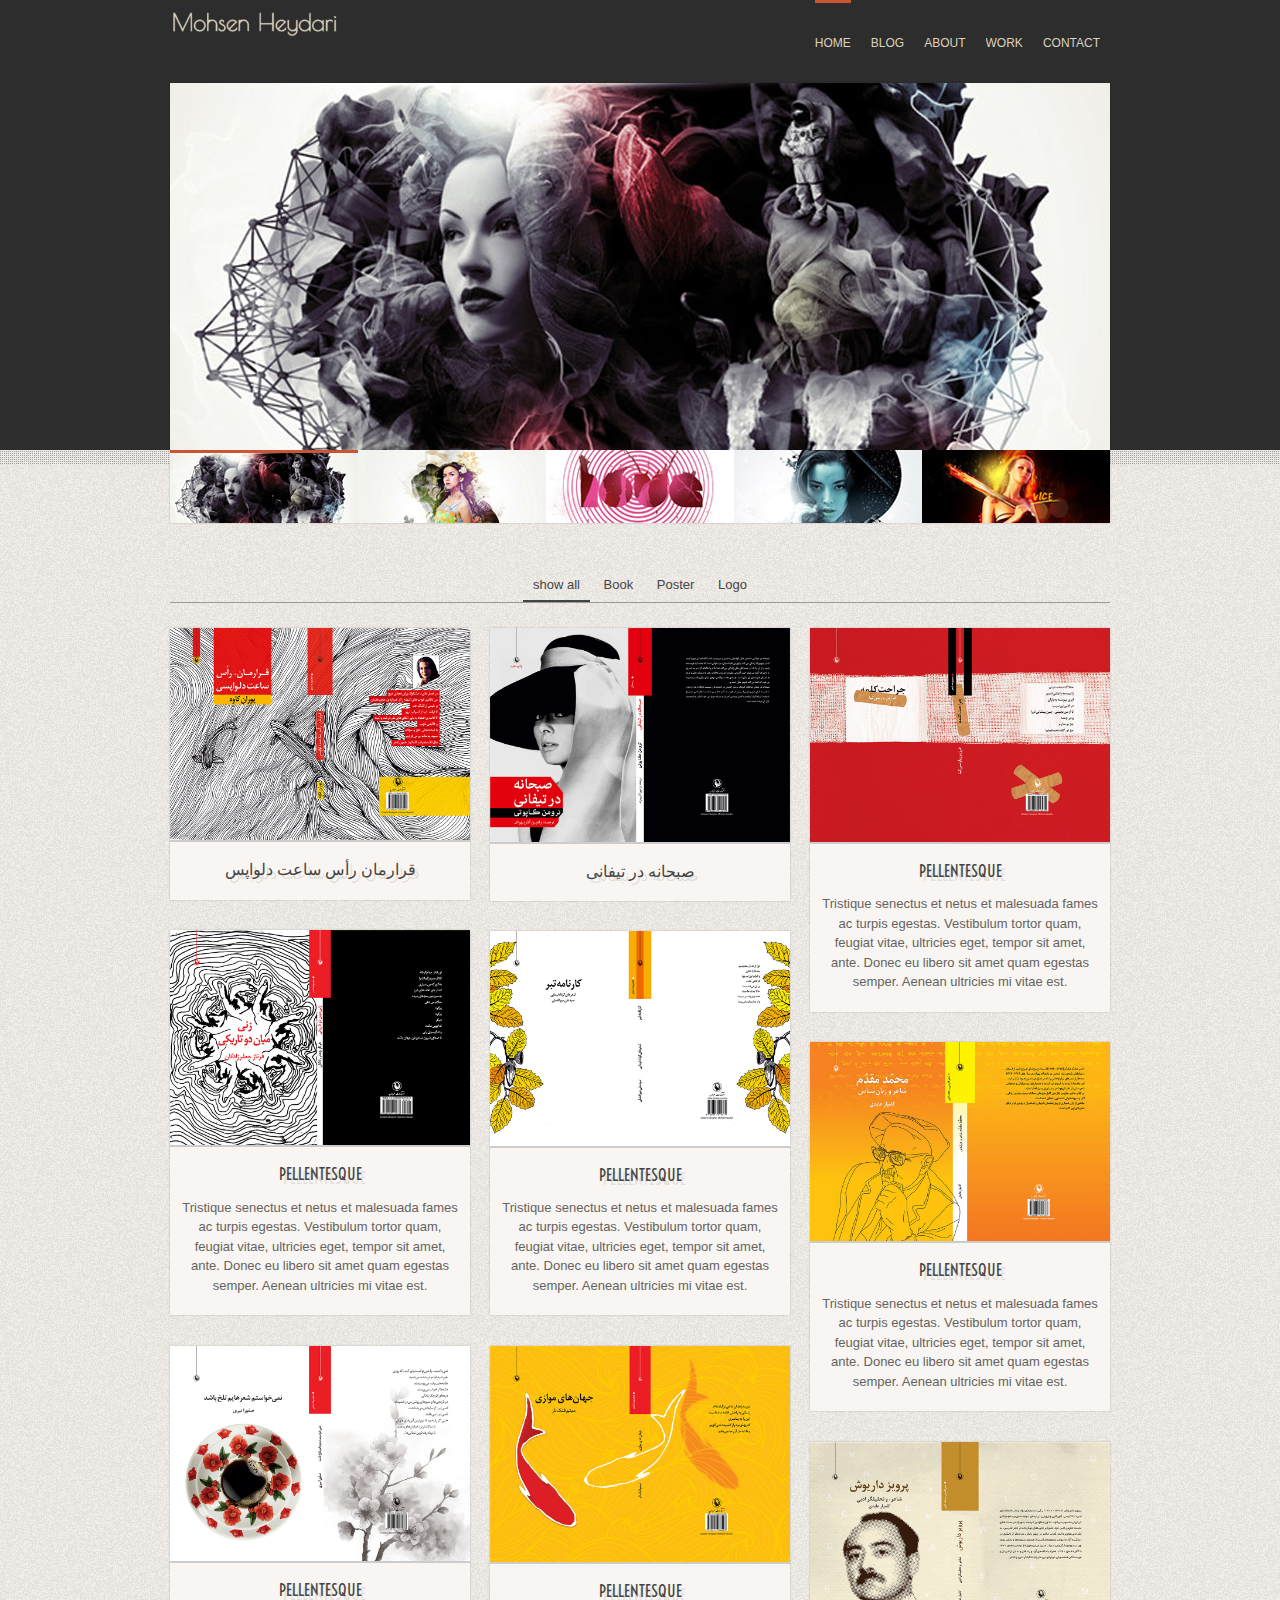
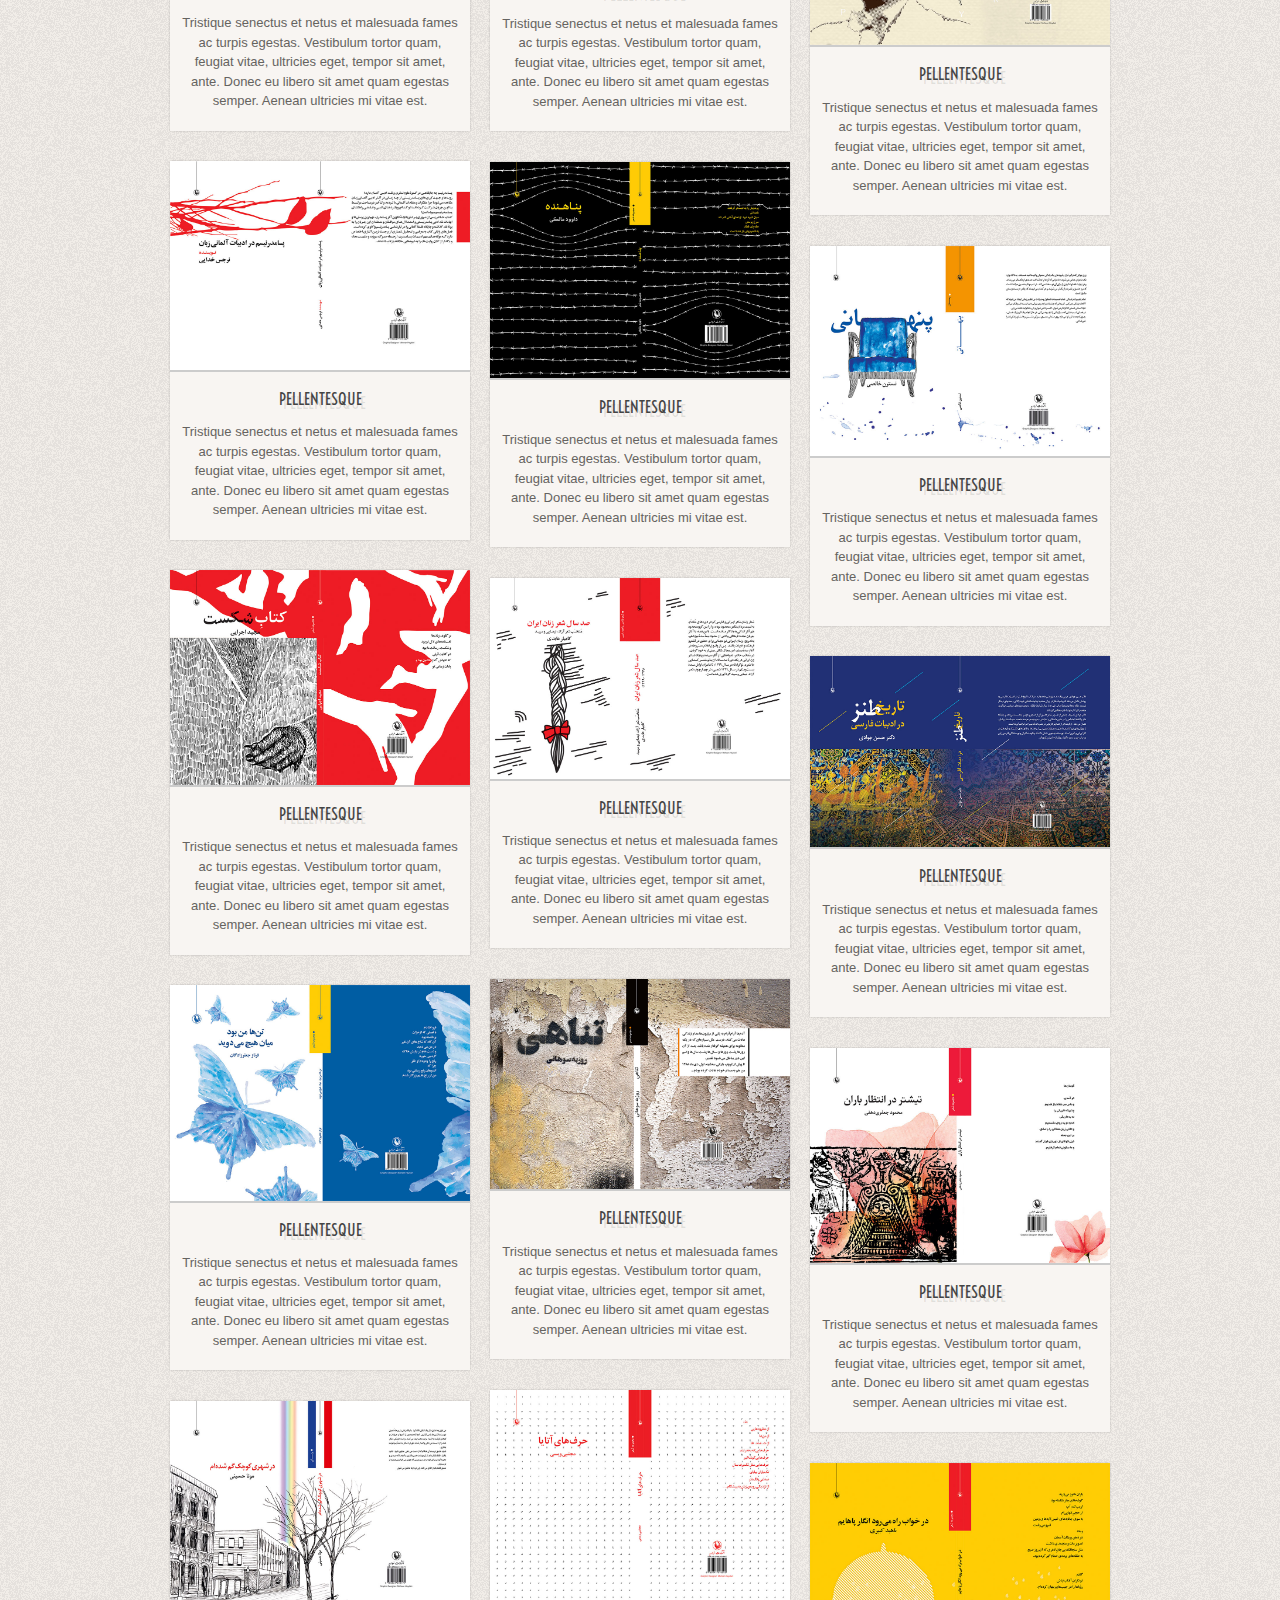
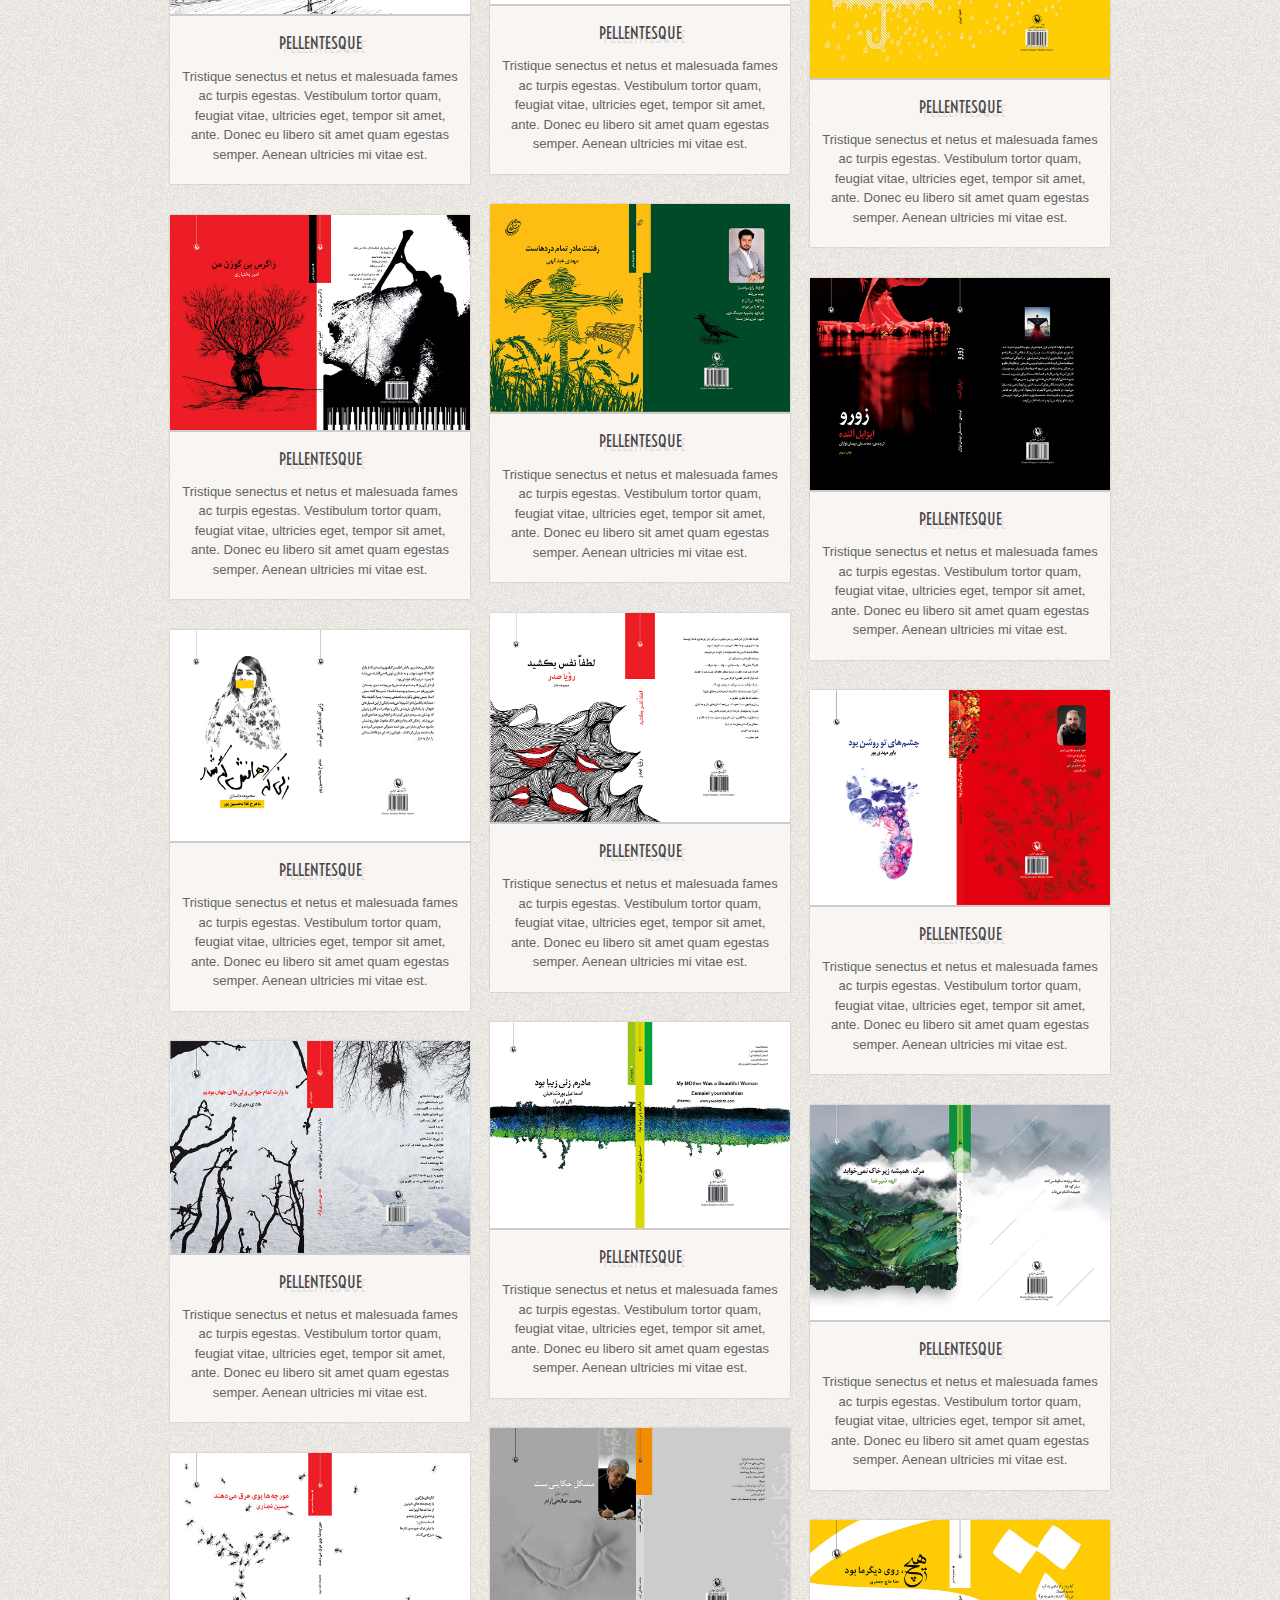
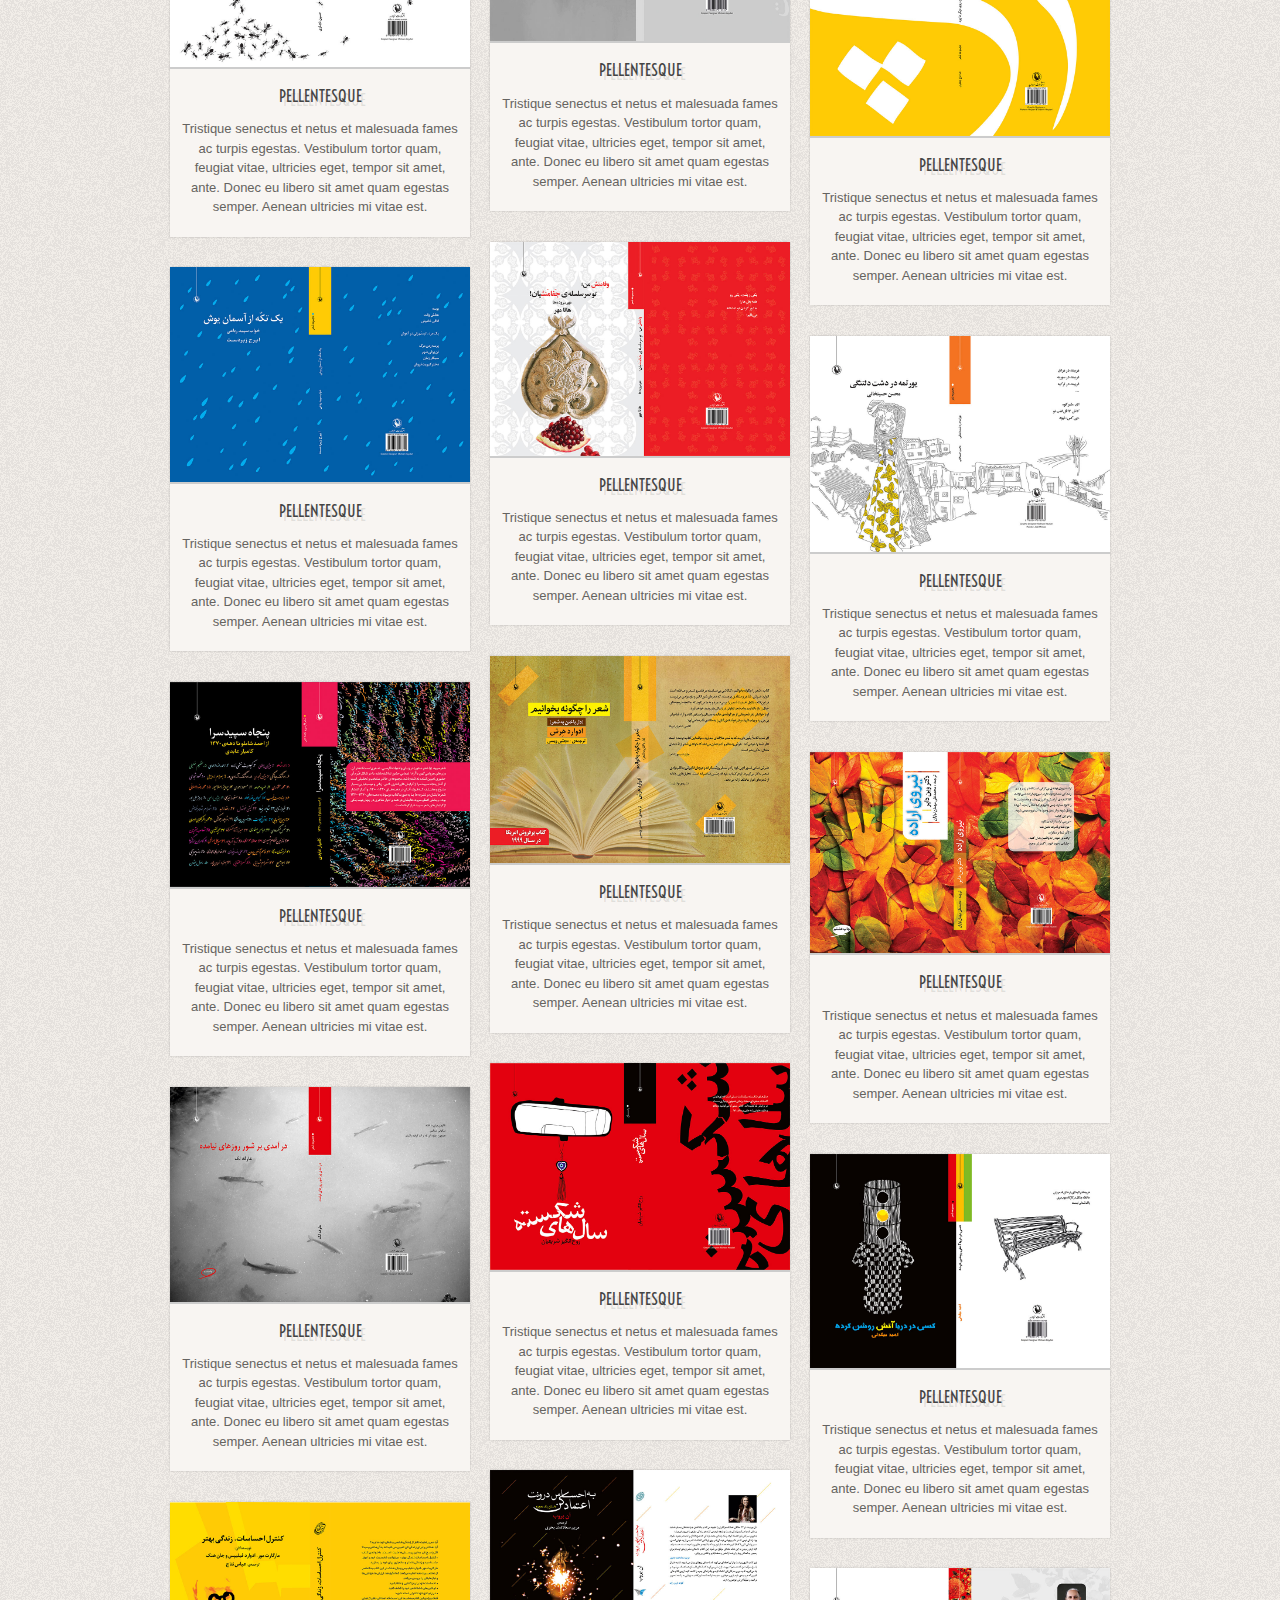
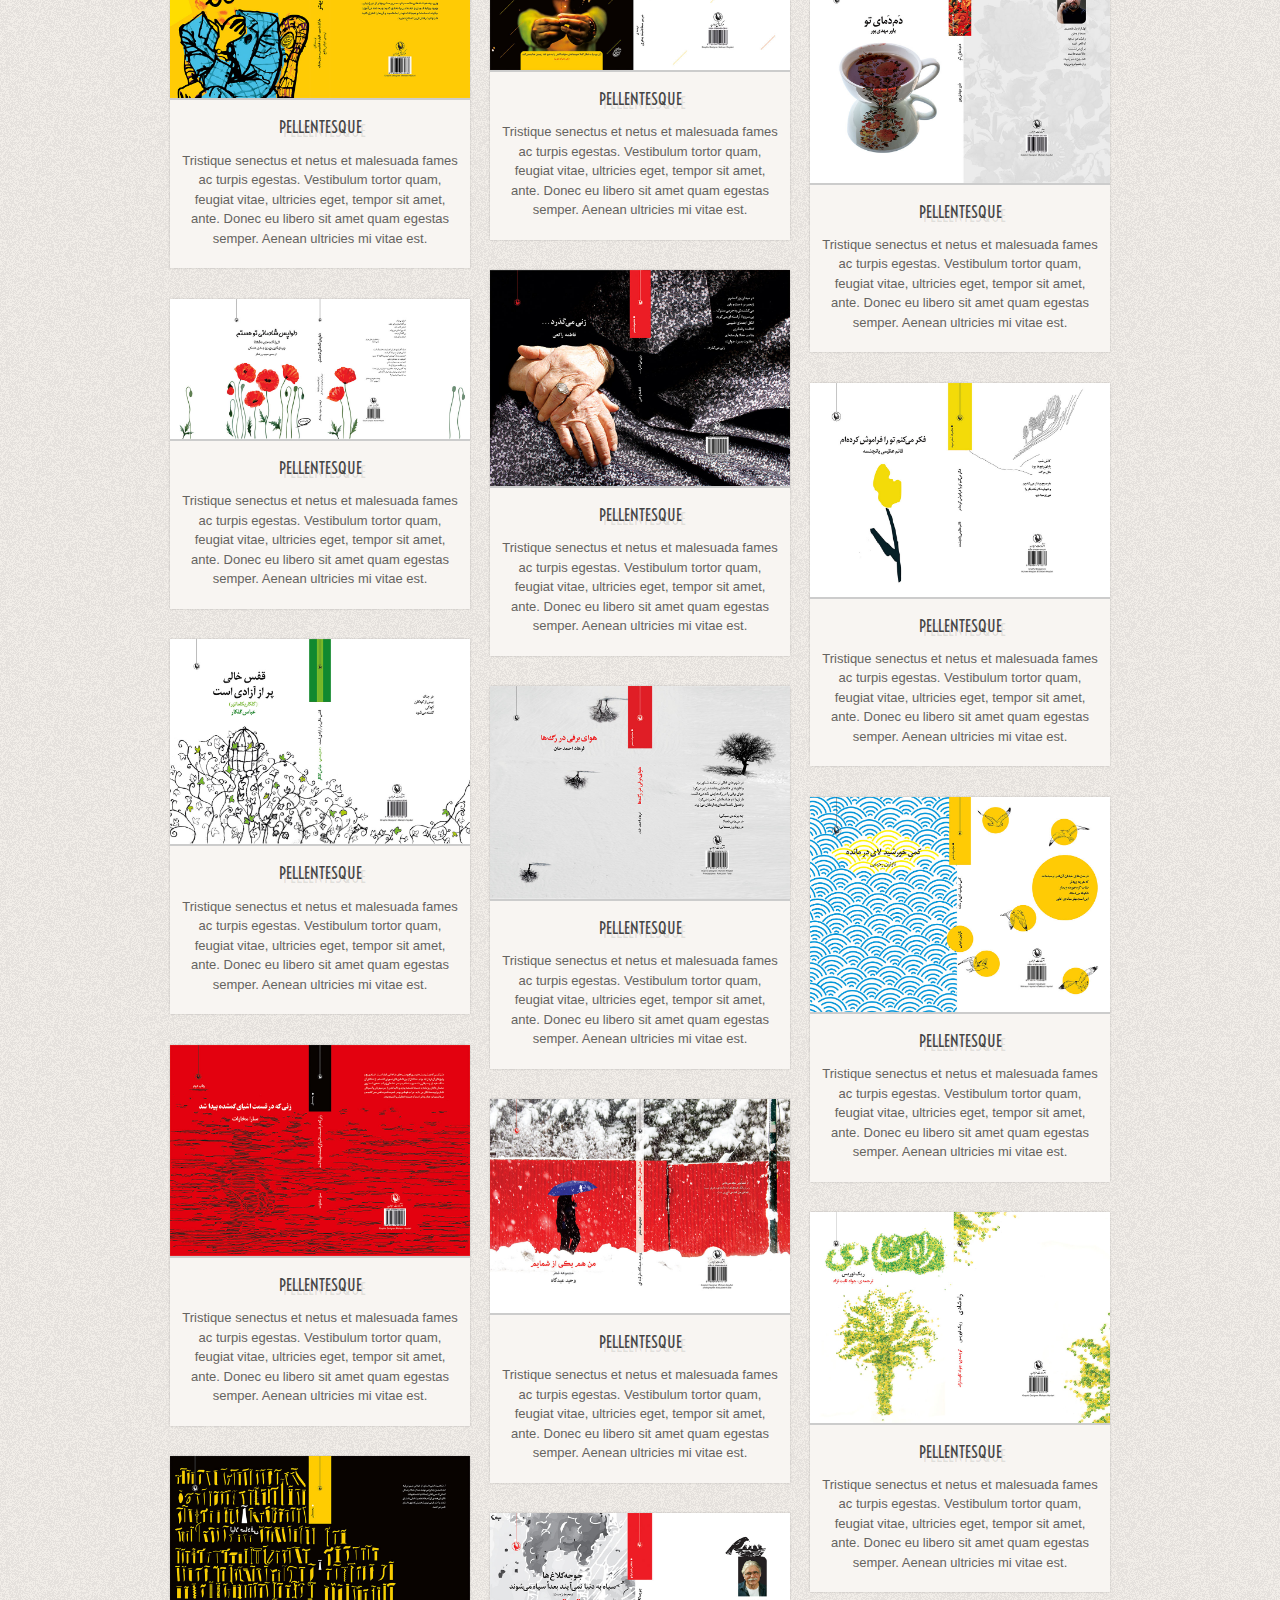
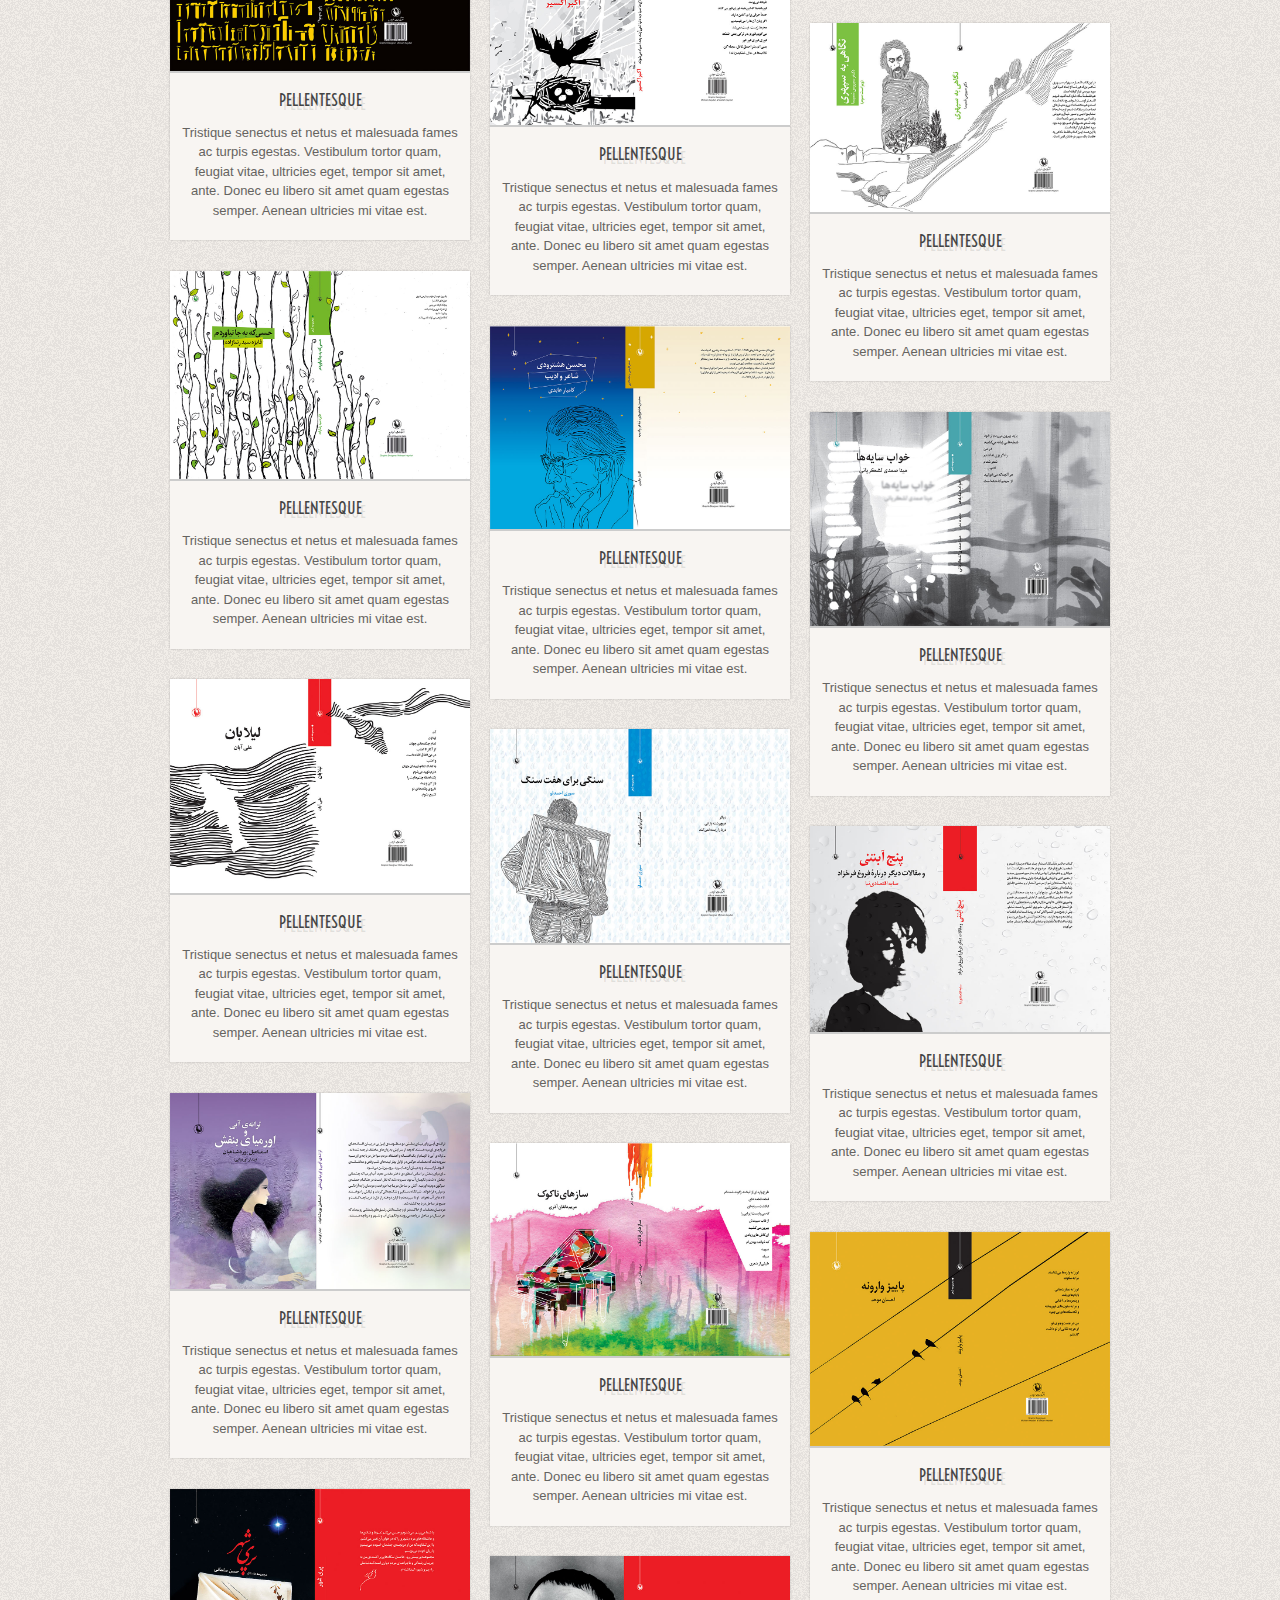
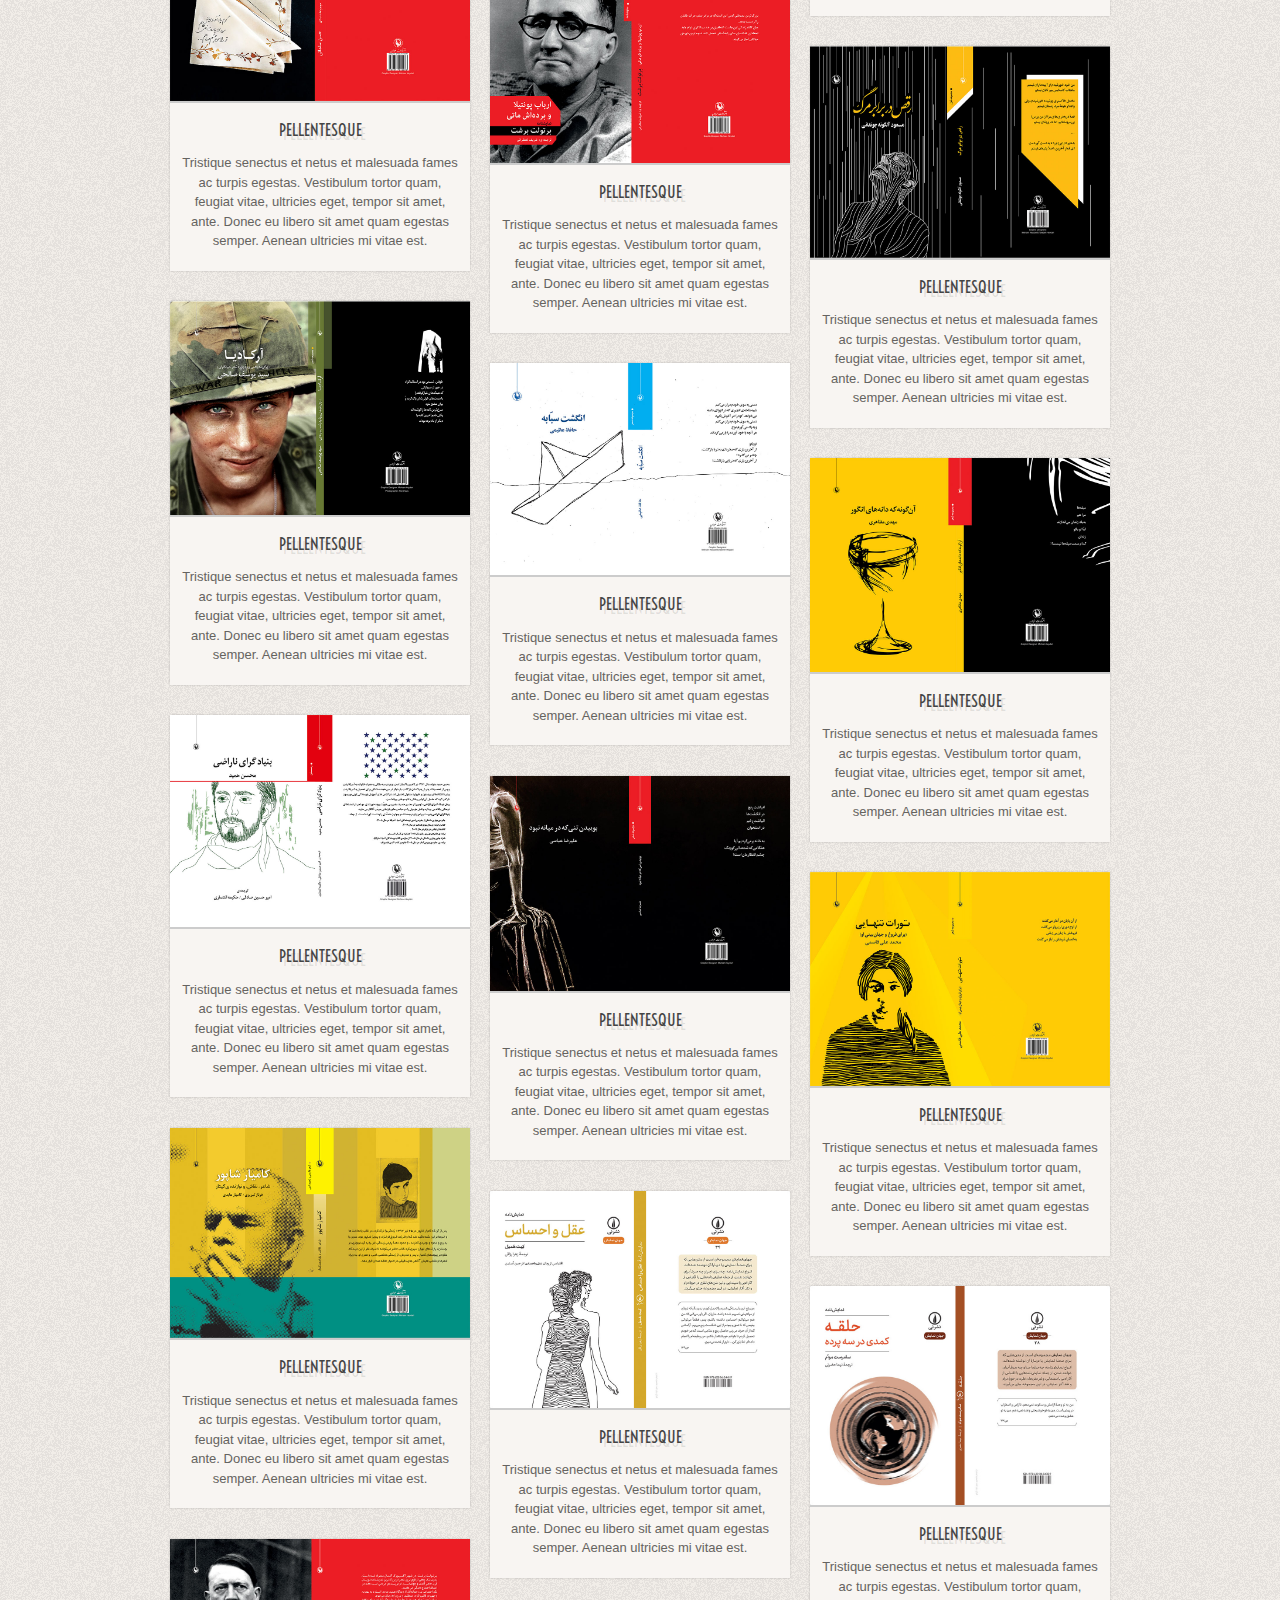
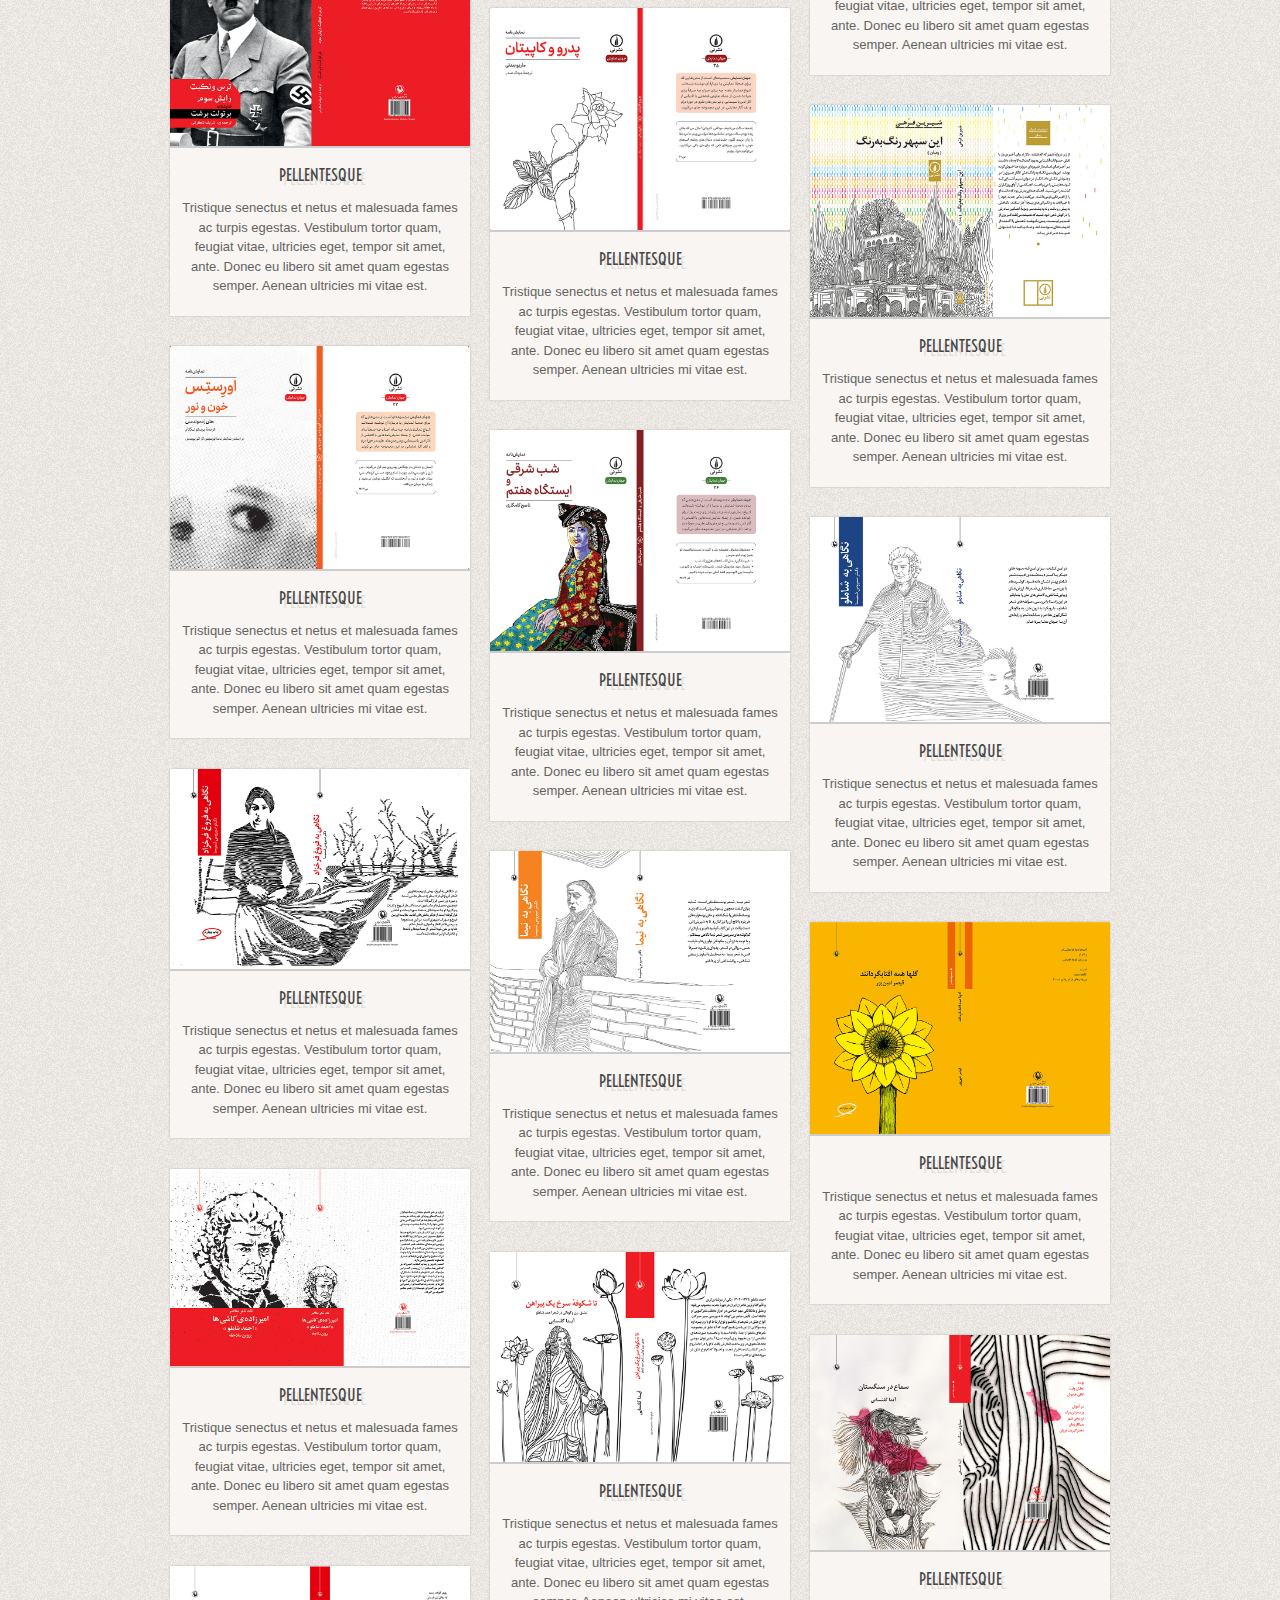
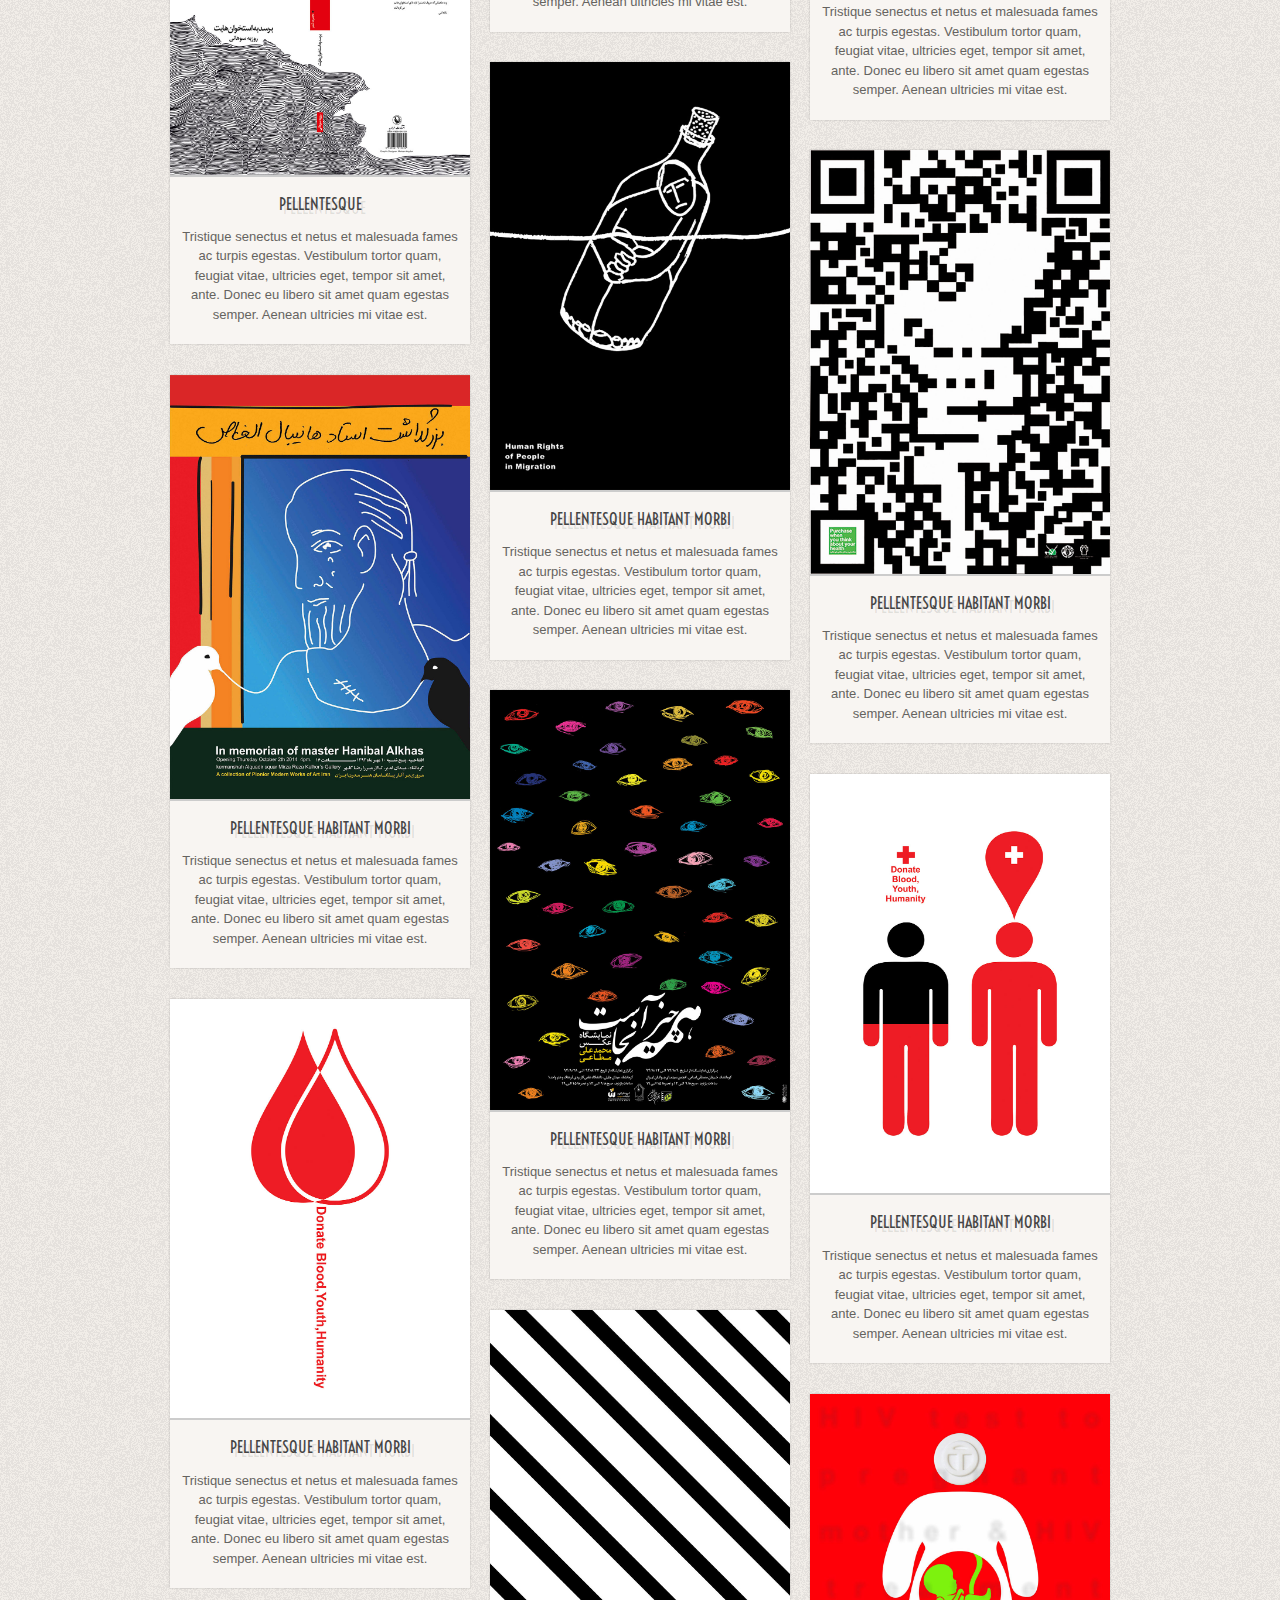
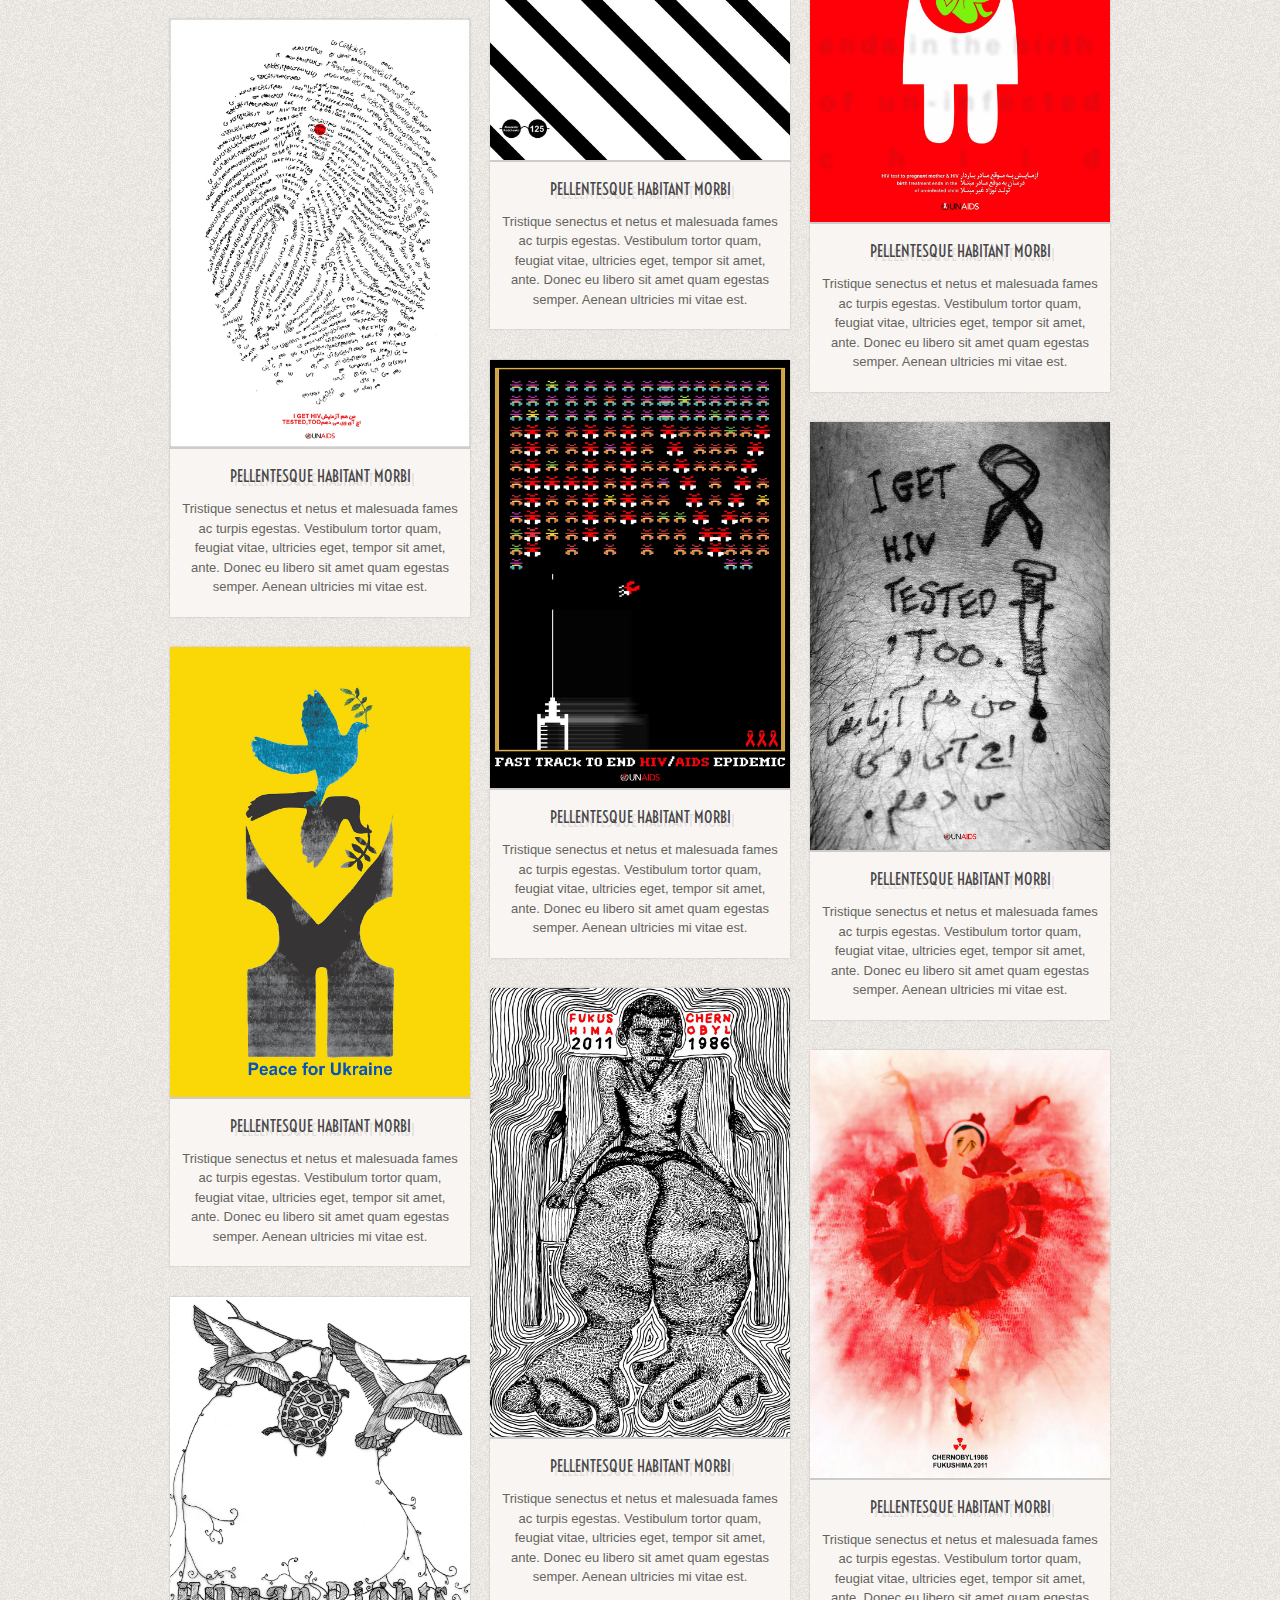
==== commit 500d3a80: "show images on click" ====
--- a/index.html
+++ b/index.html
@@ -160,691 +160,689 @@
         <li><a href="#" data-filter=".book">Book</a></li>
         <li><a href="#" data-filter=".poster">Poster</a></li>
         <li><a href="#" data-filter=".logo">Logo</a></li>
-        <li><a href="#" data-filter=".photo">photo</a></li>
+        <!-- <li><a href="#" data-filter=".photo">photo</a></li> -->
       </ul>
       <!-- Filter container -->
       <div id="filter-container" class="cf">
-        <figure class="book"> <a href="project.html" class="thumb"><img src="img/dummies/featured/b/b01.jpg" alt=""></a>
-          <figcaption> <a href="project.html">
-            <h3 class="heading">Pellentesque </h3>
-            </a> Tristique senectus et netus et malesuada fames ac turpis egestas. Vestibulum tortor quam, feugiat vitae, ultricies eget, tempor sit amet, ante. Donec eu libero sit amet quam egestas semper. Aenean ultricies mi vitae est. </figcaption>
-        </figure>
-        <figure class="book"> <a href="project.html" class="thumb"><img src="img/dummies/featured/b/b02.jpg" alt=""></a>
-          <figcaption> <a href="project.html">
-            <h3 class="heading">Pellentesque </h3>
-            </a> Tristique senectus et netus et malesuada fames ac turpis egestas. Vestibulum tortor quam, feugiat vitae, ultricies eget, tempor sit amet, ante. Donec eu libero sit amet quam egestas semper. Aenean ultricies mi vitae est. </figcaption>
-        </figure>
-        <figure class="book"> <a href="project.html" class="thumb"><img src="img/dummies/featured/b/b03.jpg" alt=""></a>
-          <figcaption> <a href="project.html">
-            <h3 class="heading">Pellentesque </h3>
-            </a> Tristique senectus et netus et malesuada fames ac turpis egestas. Vestibulum tortor quam, feugiat vitae, ultricies eget, tempor sit amet, ante. Donec eu libero sit amet quam egestas semper. Aenean ultricies mi vitae est. </figcaption>
-        </figure>
-        <figure class="book"> <a href="project.html" class="thumb"><img src="img/dummies/featured/b/b04.jpg" alt=""></a>
-          <figcaption> <a href="project.html">
-            <h3 class="heading">Pellentesque </h3>
-            </a> Tristique senectus et netus et malesuada fames ac turpis egestas. Vestibulum tortor quam, feugiat vitae, ultricies eget, tempor sit amet, ante. Donec eu libero sit amet quam egestas semper. Aenean ultricies mi vitae est. </figcaption>
-        </figure>
-        <figure class="book"> <a href="project.html" class="thumb"><img src="img/dummies/featured/b/b05.jpg" alt=""></a>
-          <figcaption> <a href="project.html">
-            <h3 class="heading">Pellentesque </h3>
-            </a> Tristique senectus et netus et malesuada fames ac turpis egestas. Vestibulum tortor quam, feugiat vitae, ultricies eget, tempor sit amet, ante. Donec eu libero sit amet quam egestas semper. Aenean ultricies mi vitae est. </figcaption>
-        </figure>
-        <figure class="book"> <a href="project.html" class="thumb"><img src="img/dummies/featured/b/b06.jpg" alt=""></a>
-          <figcaption> <a href="project.html">
-            <h3 class="heading">Pellentesque </h3>
-            </a> Tristique senectus et netus et malesuada fames ac turpis egestas. Vestibulum tortor quam, feugiat vitae, ultricies eget, tempor sit amet, ante. Donec eu libero sit amet quam egestas semper. Aenean ultricies mi vitae est. </figcaption>
-        </figure>
-        <figure class="book"> <a href="project.html" class="thumb"><img src="img/dummies/featured/b/b07.jpg" alt=""></a>
-          <figcaption> <a href="project.html">
-            <h3 class="heading">Pellentesque </h3>
-            </a> Tristique senectus et netus et malesuada fames ac turpis egestas. Vestibulum tortor quam, feugiat vitae, ultricies eget, tempor sit amet, ante. Donec eu libero sit amet quam egestas semper. Aenean ultricies mi vitae est. </figcaption>
-        </figure>
-        <figure class="book"> <a href="project.html" class="thumb"><img src="img/dummies/featured/b/b08.jpg" alt=""></a>
-          <figcaption> <a href="project.html">
-            <h3 class="heading">Pellentesque </h3>
-            </a> Tristique senectus et netus et malesuada fames ac turpis egestas. Vestibulum tortor quam, feugiat vitae, ultricies eget, tempor sit amet, ante. Donec eu libero sit amet quam egestas semper. Aenean ultricies mi vitae est. </figcaption>
-        </figure>
-        <figure class="book"> <a href="project.html" class="thumb"><img src="img/dummies/featured/b/b09.jpg" alt=""></a>
-          <figcaption> <a href="project.html">
-            <h3 class="heading">Pellentesque </h3>
-            </a> Tristique senectus et netus et malesuada fames ac turpis egestas. Vestibulum tortor quam, feugiat vitae, ultricies eget, tempor sit amet, ante. Donec eu libero sit amet quam egestas semper. Aenean ultricies mi vitae est. </figcaption>
-        </figure>
-        <figure class="book"> <a href="project.html" class="thumb"><img src="img/dummies/featured/b/b010.jpg" alt=""></a>
-          <figcaption> <a href="project.html">
-            <h3 class="heading">Pellentesque </h3>
-            </a> Tristique senectus et netus et malesuada fames ac turpis egestas. Vestibulum tortor quam, feugiat vitae, ultricies eget, tempor sit amet, ante. Donec eu libero sit amet quam egestas semper. Aenean ultricies mi vitae est. </figcaption>
-        </figure>
-        <figure class="book"> <a href="project.html" class="thumb"><img src="img/dummies/featured/b/b011.jpg" alt=""></a>
-          <figcaption> <a href="project.html">
-            <h3 class="heading">Pellentesque </h3>
-            </a> Tristique senectus et netus et malesuada fames ac turpis egestas. Vestibulum tortor quam, feugiat vitae, ultricies eget, tempor sit amet, ante. Donec eu libero sit amet quam egestas semper. Aenean ultricies mi vitae est. </figcaption>
-        </figure>
-        <figure class="book"> <a href="project.html" class="thumb"><img src="img/dummies/featured/b/b012.jpg" alt=""></a>
-          <figcaption> <a href="project.html">
-            <h3 class="heading">Pellentesque </h3>
-            </a> Tristique senectus et netus et malesuada fames ac turpis egestas. Vestibulum tortor quam, feugiat vitae, ultricies eget, tempor sit amet, ante. Donec eu libero sit amet quam egestas semper. Aenean ultricies mi vitae est. </figcaption>
-        </figure>
-        <figure class="book"> <a href="project.html" class="thumb"><img src="img/dummies/featured/b/b013.jpg" alt=""></a>
-          <figcaption> <a href="project.html">
-            <h3 class="heading">Pellentesque </h3>
-            </a> Tristique senectus et netus et malesuada fames ac turpis egestas. Vestibulum tortor quam, feugiat vitae, ultricies eget, tempor sit amet, ante. Donec eu libero sit amet quam egestas semper. Aenean ultricies mi vitae est. </figcaption>
-        </figure>
-        <figure class="book"> <a href="project.html" class="thumb"><img src="img/dummies/featured/b/b014.jpg" alt=""></a>
-          <figcaption> <a href="project.html">
-            <h3 class="heading">Pellentesque </h3>
-            </a> Tristique senectus et netus et malesuada fames ac turpis egestas. Vestibulum tortor quam, feugiat vitae, ultricies eget, tempor sit amet, ante. Donec eu libero sit amet quam egestas semper. Aenean ultricies mi vitae est. </figcaption>
-        </figure>
-        <figure class="book"> <a href="project.html" class="thumb"><img src="img/dummies/featured/b/b015.jpg" alt=""></a>
-          <figcaption> <a href="project.html">
-            <h3 class="heading">Pellentesque </h3>
-            </a> Tristique senectus et netus et malesuada fames ac turpis egestas. Vestibulum tortor quam, feugiat vitae, ultricies eget, tempor sit amet, ante. Donec eu libero sit amet quam egestas semper. Aenean ultricies mi vitae est. </figcaption>
-        </figure>
-        <figure class="book"> <a href="project.html" class="thumb"><img src="img/dummies/featured/b/b016.jpg" alt=""></a>
-          <figcaption> <a href="project.html">
-            <h3 class="heading">Pellentesque </h3>
-            </a> Tristique senectus et netus et malesuada fames ac turpis egestas. Vestibulum tortor quam, feugiat vitae, ultricies eget, tempor sit amet, ante. Donec eu libero sit amet quam egestas semper. Aenean ultricies mi vitae est. </figcaption>
-        </figure>
-        <figure class="book"> <a href="project.html" class="thumb"><img src="img/dummies/featured/b/b017.jpg" alt=""></a>
-          <figcaption> <a href="project.html">
-            <h3 class="heading">Pellentesque </h3>
-            </a> Tristique senectus et netus et malesuada fames ac turpis egestas. Vestibulum tortor quam, feugiat vitae, ultricies eget, tempor sit amet, ante. Donec eu libero sit amet quam egestas semper. Aenean ultricies mi vitae est. </figcaption>
-        </figure>
-        <figure class="book"> <a href="project.html" class="thumb"><img src="img/dummies/featured/b/b018.jpg" alt=""></a>
-          <figcaption> <a href="project.html">
-            <h3 class="heading">Pellentesque </h3>
-            </a> Tristique senectus et netus et malesuada fames ac turpis egestas. Vestibulum tortor quam, feugiat vitae, ultricies eget, tempor sit amet, ante. Donec eu libero sit amet quam egestas semper. Aenean ultricies mi vitae est. </figcaption>
-        </figure>
-        <figure class="book"> <a href="project.html" class="thumb"><img src="img/dummies/featured/b/b019.jpg" alt=""></a>
-          <figcaption> <a href="project.html">
-            <h3 class="heading">Pellentesque </h3>
-            </a> Tristique senectus et netus et malesuada fames ac turpis egestas. Vestibulum tortor quam, feugiat vitae, ultricies eget, tempor sit amet, ante. Donec eu libero sit amet quam egestas semper. Aenean ultricies mi vitae est. </figcaption>
-        </figure>
-        <figure class="book"> <a href="project.html" class="thumb"><img src="img/dummies/featured/b/b020.jpg" alt=""></a>
-          <figcaption> <a href="project.html">
-            <h3 class="heading">Pellentesque </h3>
-            </a> Tristique senectus et netus et malesuada fames ac turpis egestas. Vestibulum tortor quam, feugiat vitae, ultricies eget, tempor sit amet, ante. Donec eu libero sit amet quam egestas semper. Aenean ultricies mi vitae est. </figcaption>
-        </figure>
-        <figure class="book"> <a href="project.html" class="thumb"><img src="img/dummies/featured/b/b021.jpg" alt=""></a>
-          <figcaption> <a href="project.html">
-            <h3 class="heading">Pellentesque </h3>
-            </a> Tristique senectus et netus et malesuada fames ac turpis egestas. Vestibulum tortor quam, feugiat vitae, ultricies eget, tempor sit amet, ante. Donec eu libero sit amet quam egestas semper. Aenean ultricies mi vitae est. </figcaption>
-        </figure>
-        <figure class="book"> <a href="project.html" class="thumb"><img src="img/dummies/featured/b/b022.jpg" alt=""></a>
-          <figcaption> <a href="project.html">
-            <h3 class="heading">Pellentesque </h3>
-            </a> Tristique senectus et netus et malesuada fames ac turpis egestas. Vestibulum tortor quam, feugiat vitae, ultricies eget, tempor sit amet, ante. Donec eu libero sit amet quam egestas semper. Aenean ultricies mi vitae est. </figcaption>
-        </figure>
-        <figure class="book"> <a href="project.html" class="thumb"><img src="img/dummies/featured/b/b023.jpg" alt=""></a>
-          <figcaption> <a href="project.html">
-            <h3 class="heading">Pellentesque </h3>
-            </a> Tristique senectus et netus et malesuada fames ac turpis egestas. Vestibulum tortor quam, feugiat vitae, ultricies eget, tempor sit amet, ante. Donec eu libero sit amet quam egestas semper. Aenean ultricies mi vitae est. </figcaption>
-        </figure>
-        <figure class="book"> <a href="project.html" class="thumb"><img src="img/dummies/featured/b/b024.jpg" alt=""></a>
-          <figcaption> <a href="project.html">
-            <h3 class="heading">Pellentesque </h3>
-            </a> Tristique senectus et netus et malesuada fames ac turpis egestas. Vestibulum tortor quam, feugiat vitae, ultricies eget, tempor sit amet, ante. Donec eu libero sit amet quam egestas semper. Aenean ultricies mi vitae est. </figcaption>
-        </figure>
-        <figure class="book"> <a href="project.html" class="thumb"><img src="img/dummies/featured/b/b025.jpg" alt=""></a>
-          <figcaption> <a href="project.html">
-            <h3 class="heading">Pellentesque </h3>
-            </a> Tristique senectus et netus et malesuada fames ac turpis egestas. Vestibulum tortor quam, feugiat vitae, ultricies eget, tempor sit amet, ante. Donec eu libero sit amet quam egestas semper. Aenean ultricies mi vitae est. </figcaption>
-        </figure>
-        <figure class="book"> <a href="project.html" class="thumb"><img src="img/dummies/featured/b/b026.jpg" alt=""></a>
-          <figcaption> <a href="project.html">
-            <h3 class="heading">Pellentesque </h3>
-            </a> Tristique senectus et netus et malesuada fames ac turpis egestas. Vestibulum tortor quam, feugiat vitae, ultricies eget, tempor sit amet, ante. Donec eu libero sit amet quam egestas semper. Aenean ultricies mi vitae est. </figcaption>
-        </figure>
-        <figure class="book"> <a href="project.html" class="thumb"><img src="img/dummies/featured/b/b027.jpg" alt=""></a>
-          <figcaption> <a href="project.html">
-            <h3 class="heading">Pellentesque </h3>
-            </a> Tristique senectus et netus et malesuada fames ac turpis egestas. Vestibulum tortor quam, feugiat vitae, ultricies eget, tempor sit amet, ante. Donec eu libero sit amet quam egestas semper. Aenean ultricies mi vitae est. </figcaption>
-        </figure>
-        <figure class="book"> <a href="project.html" class="thumb"><img src="img/dummies/featured/b/b028.jpg" alt=""></a>
-          <figcaption> <a href="project.html">
-            <h3 class="heading">Pellentesque </h3>
-            </a> Tristique senectus et netus et malesuada fames ac turpis egestas. Vestibulum tortor quam, feugiat vitae, ultricies eget, tempor sit amet, ante. Donec eu libero sit amet quam egestas semper. Aenean ultricies mi vitae est. </figcaption>
-        </figure>
-        <figure class="book"> <a href="project.html" class="thumb"><img src="img/dummies/featured/b/b029.jpg" alt=""></a>
-          <figcaption> <a href="project.html">
-            <h3 class="heading">Pellentesque </h3>
-            </a> Tristique senectus et netus et malesuada fames ac turpis egestas. Vestibulum tortor quam, feugiat vitae, ultricies eget, tempor sit amet, ante. Donec eu libero sit amet quam egestas semper. Aenean ultricies mi vitae est. </figcaption>
-        </figure>
-        <figure class="book"> <a href="project.html" class="thumb"><img src="img/dummies/featured/b/b030.jpg" alt=""></a>
-          <figcaption> <a href="project.html">
-            <h3 class="heading">Pellentesque </h3>
-            </a> Tristique senectus et netus et malesuada fames ac turpis egestas. Vestibulum tortor quam, feugiat vitae, ultricies eget, tempor sit amet, ante. Donec eu libero sit amet quam egestas semper. Aenean ultricies mi vitae est. </figcaption>
-        </figure>
-        <figure class="book"> <a href="project.html" class="thumb"><img src="img/dummies/featured/b/b031.jpg" alt=""></a>
-          <figcaption> <a href="project.html">
-            <h3 class="heading">Pellentesque </h3>
-            </a> Tristique senectus et netus et malesuada fames ac turpis egestas. Vestibulum tortor quam, feugiat vitae, ultricies eget, tempor sit amet, ante. Donec eu libero sit amet quam egestas semper. Aenean ultricies mi vitae est. </figcaption>
-        </figure>
-        <figure class="book"> <a href="project.html" class="thumb"><img src="img/dummies/featured/b/b032.jpg" alt=""></a>
-          <figcaption> <a href="project.html">
-            <h3 class="heading">Pellentesque </h3>
-            </a> Tristique senectus et netus et malesuada fames ac turpis egestas. Vestibulum tortor quam, feugiat vitae, ultricies eget, tempor sit amet, ante. Donec eu libero sit amet quam egestas semper. Aenean ultricies mi vitae est. </figcaption>
-        </figure>
-        <figure class="book"> <a href="project.html" class="thumb"><img src="img/dummies/featured/b/b033.jpg" alt=""></a>
-          <figcaption> <a href="project.html">
-            <h3 class="heading">Pellentesque </h3>
-            </a> Tristique senectus et netus et malesuada fames ac turpis egestas. Vestibulum tortor quam, feugiat vitae, ultricies eget, tempor sit amet, ante. Donec eu libero sit amet quam egestas semper. Aenean ultricies mi vitae est. </figcaption>
-        </figure>
-        <figure class="book"> <a href="project.html" class="thumb"><img src="img/dummies/featured/b/b034.jpg" alt=""></a>
-          <figcaption> <a href="project.html">
-            <h3 class="heading">Pellentesque </h3>
-            </a> Tristique senectus et netus et malesuada fames ac turpis egestas. Vestibulum tortor quam, feugiat vitae, ultricies eget, tempor sit amet, ante. Donec eu libero sit amet quam egestas semper. Aenean ultricies mi vitae est. </figcaption>
-        </figure>
-        <figure class="book"> <a href="project.html" class="thumb"><img src="img/dummies/featured/b/b035.jpg" alt=""></a>
-          <figcaption> <a href="project.html">
-            <h3 class="heading">Pellentesque </h3>
-            </a> Tristique senectus et netus et malesuada fames ac turpis egestas. Vestibulum tortor quam, feugiat vitae, ultricies eget, tempor sit amet, ante. Donec eu libero sit amet quam egestas semper. Aenean ultricies mi vitae est. </figcaption>
-        </figure>
-        <figure class="book"> <a href="project.html" class="thumb"><img src="img/dummies/featured/b/b036.jpg" alt=""></a>
-          <figcaption> <a href="project.html">
-            <h3 class="heading">Pellentesque </h3>
-            </a> Tristique senectus et netus et malesuada fames ac turpis egestas. Vestibulum tortor quam, feugiat vitae, ultricies eget, tempor sit amet, ante. Donec eu libero sit amet quam egestas semper. Aenean ultricies mi vitae est. </figcaption>
-        </figure>
-        <figure class="book"> <a href="project.html" class="thumb"><img src="img/dummies/featured/b/b039.jpg" alt=""></a>
-          <figcaption> <a href="project.html">
-            <h3 class="heading">Pellentesque </h3>
-            </a> Tristique senectus et netus et malesuada fames ac turpis egestas. Vestibulum tortor quam, feugiat vitae, ultricies eget, tempor sit amet, ante. Donec eu libero sit amet quam egestas semper. Aenean ultricies mi vitae est. </figcaption>
-        </figure>
-        <figure class="book"> <a href="project.html" class="thumb"><img src="img/dummies/featured/b/b040.jpg" alt=""></a>
-          <figcaption> <a href="project.html">
-            <h3 class="heading">Pellentesque </h3>
-            </a> Tristique senectus et netus et malesuada fames ac turpis egestas. Vestibulum tortor quam, feugiat vitae, ultricies eget, tempor sit amet, ante. Donec eu libero sit amet quam egestas semper. Aenean ultricies mi vitae est. </figcaption>
-        </figure>
-        <figure class="book"> <a href="project.html" class="thumb"><img src="img/dummies/featured/b/b041.jpg" alt=""></a>
-          <figcaption> <a href="project.html">
-            <h3 class="heading">Pellentesque </h3>
-            </a> Tristique senectus et netus et malesuada fames ac turpis egestas. Vestibulum tortor quam, feugiat vitae, ultricies eget, tempor sit amet, ante. Donec eu libero sit amet quam egestas semper. Aenean ultricies mi vitae est. </figcaption>
-        </figure>
-        <figure class="book"> <a href="project.html" class="thumb"><img src="img/dummies/featured/b/b042.jpg" alt=""></a>
-          <figcaption> <a href="project.html">
-            <h3 class="heading">Pellentesque </h3>
-            </a> Tristique senectus et netus et malesuada fames ac turpis egestas. Vestibulum tortor quam, feugiat vitae, ultricies eget, tempor sit amet, ante. Donec eu libero sit amet quam egestas semper. Aenean ultricies mi vitae est. </figcaption>
-        </figure>
-        <figure class="book"> <a href="project.html" class="thumb"><img src="img/dummies/featured/b/b043.jpg" alt=""></a>
-          <figcaption> <a href="project.html">
-            <h3 class="heading">Pellentesque </h3>
-            </a> Tristique senectus et netus et malesuada fames ac turpis egestas. Vestibulum tortor quam, feugiat vitae, ultricies eget, tempor sit amet, ante. Donec eu libero sit amet quam egestas semper. Aenean ultricies mi vitae est. </figcaption>
-        </figure>
-        <figure class="book"> <a href="project.html" class="thumb"><img src="img/dummies/featured/b/b044.jpg" alt=""></a>
-          <figcaption> <a href="project.html">
-            <h3 class="heading">Pellentesque </h3>
-            </a> Tristique senectus et netus et malesuada fames ac turpis egestas. Vestibulum tortor quam, feugiat vitae, ultricies eget, tempor sit amet, ante. Donec eu libero sit amet quam egestas semper. Aenean ultricies mi vitae est. </figcaption>
-        </figure>
-        <figure class="book"> <a href="project.html" class="thumb"><img src="img/dummies/featured/b/b045.jpg" alt=""></a>
-          <figcaption> <a href="project.html">
-            <h3 class="heading">Pellentesque </h3>
-            </a> Tristique senectus et netus et malesuada fames ac turpis egestas. Vestibulum tortor quam, feugiat vitae, ultricies eget, tempor sit amet, ante. Donec eu libero sit amet quam egestas semper. Aenean ultricies mi vitae est. </figcaption>
-        </figure>
-        <figure class="book"> <a href="project.html" class="thumb"><img src="img/dummies/featured/b/b046.jpg" alt=""></a>
-          <figcaption> <a href="project.html">
-            <h3 class="heading">Pellentesque </h3>
-            </a> Tristique senectus et netus et malesuada fames ac turpis egestas. Vestibulum tortor quam, feugiat vitae, ultricies eget, tempor sit amet, ante. Donec eu libero sit amet quam egestas semper. Aenean ultricies mi vitae est. </figcaption>
-        </figure>
-        <figure class="book"> <a href="project.html" class="thumb"><img src="img/dummies/featured/b/b047.jpg" alt=""></a>
-          <figcaption> <a href="project.html">
-            <h3 class="heading">Pellentesque </h3>
-            </a> Tristique senectus et netus et malesuada fames ac turpis egestas. Vestibulum tortor quam, feugiat vitae, ultricies eget, tempor sit amet, ante. Donec eu libero sit amet quam egestas semper. Aenean ultricies mi vitae est. </figcaption>
-        </figure>
-        <figure class="book"> <a href="project.html" class="thumb"><img src="img/dummies/featured/b/b048.jpg" alt=""></a>
-          <figcaption> <a href="project.html">
-            <h3 class="heading">Pellentesque </h3>
-            </a> Tristique senectus et netus et malesuada fames ac turpis egestas. Vestibulum tortor quam, feugiat vitae, ultricies eget, tempor sit amet, ante. Donec eu libero sit amet quam egestas semper. Aenean ultricies mi vitae est. </figcaption>
-        </figure>
-        <figure class="book"> <a href="project.html" class="thumb"><img src="img/dummies/featured/b/b049.jpg" alt=""></a>
-          <figcaption> <a href="project.html">
-            <h3 class="heading">Pellentesque </h3>
-            </a> Tristique senectus et netus et malesuada fames ac turpis egestas. Vestibulum tortor quam, feugiat vitae, ultricies eget, tempor sit amet, ante. Donec eu libero sit amet quam egestas semper. Aenean ultricies mi vitae est. </figcaption>
-        </figure>
-        <figure class="book"> <a href="project.html" class="thumb"><img src="img/dummies/featured/b/b050.jpg" alt=""></a>
-          <figcaption> <a href="project.html">
-            <h3 class="heading">Pellentesque </h3>
-            </a> Tristique senectus et netus et malesuada fames ac turpis egestas. Vestibulum tortor quam, feugiat vitae, ultricies eget, tempor sit amet, ante. Donec eu libero sit amet quam egestas semper. Aenean ultricies mi vitae est. </figcaption>
-        </figure>
-        <figure class="book"> <a href="project.html" class="thumb"><img src="img/dummies/featured/b/b051.jpg" alt=""></a>
-          <figcaption> <a href="project.html">
-            <h3 class="heading">Pellentesque </h3>
-            </a> Tristique senectus et netus et malesuada fames ac turpis egestas. Vestibulum tortor quam, feugiat vitae, ultricies eget, tempor sit amet, ante. Donec eu libero sit amet quam egestas semper. Aenean ultricies mi vitae est. </figcaption>
-        </figure>
-        <figure class="book"> <a href="project.html" class="thumb"><img src="img/dummies/featured/b/b052.jpg" alt=""></a>
-          <figcaption> <a href="project.html">
-            <h3 class="heading">Pellentesque </h3>
-            </a> Tristique senectus et netus et malesuada fames ac turpis egestas. Vestibulum tortor quam, feugiat vitae, ultricies eget, tempor sit amet, ante. Donec eu libero sit amet quam egestas semper. Aenean ultricies mi vitae est. </figcaption>
-        </figure>
-        <figure class="book"> <a href="project.html" class="thumb"><img src="img/dummies/featured/b/b053.jpg" alt=""></a>
-          <figcaption> <a href="project.html">
-            <h3 class="heading">Pellentesque </h3>
-            </a> Tristique senectus et netus et malesuada fames ac turpis egestas. Vestibulum tortor quam, feugiat vitae, ultricies eget, tempor sit amet, ante. Donec eu libero sit amet quam egestas semper. Aenean ultricies mi vitae est. </figcaption>
-        </figure>
-        <figure class="book"> <a href="project.html" class="thumb"><img src="img/dummies/featured/b/b054.jpg" alt=""></a>
-          <figcaption> <a href="project.html">
-            <h3 class="heading">Pellentesque </h3>
-            </a> Tristique senectus et netus et malesuada fames ac turpis egestas. Vestibulum tortor quam, feugiat vitae, ultricies eget, tempor sit amet, ante. Donec eu libero sit amet quam egestas semper. Aenean ultricies mi vitae est. </figcaption>
-        </figure>
-        <figure class="book"> <a href="project.html" class="thumb"><img src="img/dummies/featured/b/b055.jpg" alt=""></a>
-          <figcaption> <a href="project.html">
-            <h3 class="heading">Pellentesque </h3>
-            </a> Tristique senectus et netus et malesuada fames ac turpis egestas. Vestibulum tortor quam, feugiat vitae, ultricies eget, tempor sit amet, ante. Donec eu libero sit amet quam egestas semper. Aenean ultricies mi vitae est. </figcaption>
-        </figure>
-        <figure class="book"> <a href="project.html" class="thumb"><img src="img/dummies/featured/b/b056.jpg" alt=""></a>
-          <figcaption> <a href="project.html">
-            <h3 class="heading">Pellentesque </h3>
-            </a> Tristique senectus et netus et malesuada fames ac turpis egestas. Vestibulum tortor quam, feugiat vitae, ultricies eget, tempor sit amet, ante. Donec eu libero sit amet quam egestas semper. Aenean ultricies mi vitae est. </figcaption>
-        </figure>
-        <figure class="book"> <a href="project.html" class="thumb"><img src="img/dummies/featured/b/b057.jpg" alt=""></a>
-          <figcaption> <a href="project.html">
-            <h3 class="heading">Pellentesque </h3>
-            </a> Tristique senectus et netus et malesuada fames ac turpis egestas. Vestibulum tortor quam, feugiat vitae, ultricies eget, tempor sit amet, ante. Donec eu libero sit amet quam egestas semper. Aenean ultricies mi vitae est. </figcaption>
-        </figure>
-        <figure class="book"> <a href="project.html" class="thumb"><img src="img/dummies/featured/b/b058.jpg" alt=""></a>
-          <figcaption> <a href="project.html">
-            <h3 class="heading">Pellentesque </h3>
-            </a> Tristique senectus et netus et malesuada fames ac turpis egestas. Vestibulum tortor quam, feugiat vitae, ultricies eget, tempor sit amet, ante. Donec eu libero sit amet quam egestas semper. Aenean ultricies mi vitae est. </figcaption>
-        </figure>
-        <figure class="book"> <a href="project.html" class="thumb"><img src="img/dummies/featured/b/b059.jpg" alt=""></a>
-          <figcaption> <a href="project.html">
-            <h3 class="heading">Pellentesque </h3>
-            </a> Tristique senectus et netus et malesuada fames ac turpis egestas. Vestibulum tortor quam, feugiat vitae, ultricies eget, tempor sit amet, ante. Donec eu libero sit amet quam egestas semper. Aenean ultricies mi vitae est. </figcaption>
-        </figure>
-        <figure class="book"> <a href="project.html" class="thumb"><img src="img/dummies/featured/b/b060.jpg" alt=""></a>
-          <figcaption> <a href="project.html">
-            <h3 class="heading">Pellentesque </h3>
-            </a> Tristique senectus et netus et malesuada fames ac turpis egestas. Vestibulum tortor quam, feugiat vitae, ultricies eget, tempor sit amet, ante. Donec eu libero sit amet quam egestas semper. Aenean ultricies mi vitae est. </figcaption>
-        </figure>
-        <figure class="book"> <a href="project.html" class="thumb"><img src="img/dummies/featured/b/b061.jpg" alt=""></a>
-          <figcaption> <a href="project.html">
-            <h3 class="heading">Pellentesque </h3>
-            </a> Tristique senectus et netus et malesuada fames ac turpis egestas. Vestibulum tortor quam, feugiat vitae, ultricies eget, tempor sit amet, ante. Donec eu libero sit amet quam egestas semper. Aenean ultricies mi vitae est. </figcaption>
-        </figure>
-        <figure class="book"> <a href="project.html" class="thumb"><img src="img/dummies/featured/b/b062.jpg" alt=""></a>
-          <figcaption> <a href="project.html">
-            <h3 class="heading">Pellentesque </h3>
-            </a> Tristique senectus et netus et malesuada fames ac turpis egestas. Vestibulum tortor quam, feugiat vitae, ultricies eget, tempor sit amet, ante. Donec eu libero sit amet quam egestas semper. Aenean ultricies mi vitae est. </figcaption>
-        </figure>
-        <figure class="book"> <a href="project.html" class="thumb"><img src="img/dummies/featured/b/b063.jpg" alt=""></a>
-          <figcaption> <a href="project.html">
-            <h3 class="heading">Pellentesque </h3>
-            </a> Tristique senectus et netus et malesuada fames ac turpis egestas. Vestibulum tortor quam, feugiat vitae, ultricies eget, tempor sit amet, ante. Donec eu libero sit amet quam egestas semper. Aenean ultricies mi vitae est. </figcaption>
-        </figure>
-        <figure class="book"> <a href="project.html" class="thumb"><img src="img/dummies/featured/b/b064.jpg" alt=""></a>
-          <figcaption> <a href="project.html">
-            <h3 class="heading">Pellentesque </h3>
-            </a> Tristique senectus et netus et malesuada fames ac turpis egestas. Vestibulum tortor quam, feugiat vitae, ultricies eget, tempor sit amet, ante. Donec eu libero sit amet quam egestas semper. Aenean ultricies mi vitae est. </figcaption>
-        </figure>
-        <figure class="book"> <a href="project.html" class="thumb"><img src="img/dummies/featured/b/b065.jpg" alt=""></a>
-          <figcaption> <a href="project.html">
-            <h3 class="heading">Pellentesque </h3>
-            </a> Tristique senectus et netus et malesuada fames ac turpis egestas. Vestibulum tortor quam, feugiat vitae, ultricies eget, tempor sit amet, ante. Donec eu libero sit amet quam egestas semper. Aenean ultricies mi vitae est. </figcaption>
-        </figure>
-        <figure class="book"> <a href="project.html" class="thumb"><img src="img/dummies/featured/b/b066.jpg" alt=""></a>
-          <figcaption> <a href="project.html">
-            <h3 class="heading">Pellentesque </h3>
-            </a> Tristique senectus et netus et malesuada fames ac turpis egestas. Vestibulum tortor quam, feugiat vitae, ultricies eget, tempor sit amet, ante. Donec eu libero sit amet quam egestas semper. Aenean ultricies mi vitae est. </figcaption>
-        </figure>
-        <figure class="book"> <a href="project.html" class="thumb"><img src="img/dummies/featured/b/b067.jpg" alt=""></a>
-          <figcaption> <a href="project.html">
-            <h3 class="heading">Pellentesque </h3>
-            </a> Tristique senectus et netus et malesuada fames ac turpis egestas. Vestibulum tortor quam, feugiat vitae, ultricies eget, tempor sit amet, ante. Donec eu libero sit amet quam egestas semper. Aenean ultricies mi vitae est. </figcaption>
-        </figure>
-        <figure class="book"> <a href="project.html" class="thumb"><img src="img/dummies/featured/b/b068.jpg" alt=""></a>
-          <figcaption> <a href="project.html">
-            <h3 class="heading">Pellentesque </h3>
-            </a> Tristique senectus et netus et malesuada fames ac turpis egestas. Vestibulum tortor quam, feugiat vitae, ultricies eget, tempor sit amet, ante. Donec eu libero sit amet quam egestas semper. Aenean ultricies mi vitae est. </figcaption>
-        </figure>
-        <figure class="book"> <a href="project.html" class="thumb"><img src="img/dummies/featured/b/b069.jpg" alt=""></a>
-          <figcaption> <a href="project.html">
-            <h3 class="heading">Pellentesque </h3>
-            </a> Tristique senectus et netus et malesuada fames ac turpis egestas. Vestibulum tortor quam, feugiat vitae, ultricies eget, tempor sit amet, ante. Donec eu libero sit amet quam egestas semper. Aenean ultricies mi vitae est. </figcaption>
-        </figure>
-        <figure class="book"> <a href="project.html" class="thumb"><img src="img/dummies/featured/b/b070.jpg" alt=""></a>
-          <figcaption> <a href="project.html">
-            <h3 class="heading">Pellentesque </h3>
-            </a> Tristique senectus et netus et malesuada fames ac turpis egestas. Vestibulum tortor quam, feugiat vitae, ultricies eget, tempor sit amet, ante. Donec eu libero sit amet quam egestas semper. Aenean ultricies mi vitae est. </figcaption>
-        </figure>
-        <figure class="book"> <a href="project.html" class="thumb"><img src="img/dummies/featured/b/b071.jpg" alt=""></a>
-          <figcaption> <a href="project.html">
-            <h3 class="heading">Pellentesque </h3>
-            </a> Tristique senectus et netus et malesuada fames ac turpis egestas. Vestibulum tortor quam, feugiat vitae, ultricies eget, tempor sit amet, ante. Donec eu libero sit amet quam egestas semper. Aenean ultricies mi vitae est. </figcaption>
-        </figure>
-        <figure class="book"> <a href="project.html" class="thumb"><img src="img/dummies/featured/b/b072.jpg" alt=""></a>
-          <figcaption> <a href="project.html">
-            <h3 class="heading">Pellentesque </h3>
-            </a> Tristique senectus et netus et malesuada fames ac turpis egestas. Vestibulum tortor quam, feugiat vitae, ultricies eget, tempor sit amet, ante. Donec eu libero sit amet quam egestas semper. Aenean ultricies mi vitae est. </figcaption>
-        </figure>
-        <figure class="book"> <a href="project.html" class="thumb"><img src="img/dummies/featured/b/b073.jpg" alt=""></a>
-          <figcaption> <a href="project.html">
-            <h3 class="heading">Pellentesque </h3>
-            </a> Tristique senectus et netus et malesuada fames ac turpis egestas. Vestibulum tortor quam, feugiat vitae, ultricies eget, tempor sit amet, ante. Donec eu libero sit amet quam egestas semper. Aenean ultricies mi vitae est. </figcaption>
-        </figure>
-        <figure class="book"> <a href="project.html" class="thumb"><img src="img/dummies/featured/b/b074.jpg" alt=""></a>
-          <figcaption> <a href="project.html">
-            <h3 class="heading">Pellentesque </h3>
-            </a> Tristique senectus et netus et malesuada fames ac turpis egestas. Vestibulum tortor quam, feugiat vitae, ultricies eget, tempor sit amet, ante. Donec eu libero sit amet quam egestas semper. Aenean ultricies mi vitae est. </figcaption>
-        </figure>
-        <figure class="book"> <a href="project.html" class="thumb"><img src="img/dummies/featured/b/b075.jpg" alt=""></a>
-          <figcaption> <a href="project.html">
-            <h3 class="heading">Pellentesque </h3>
-            </a> Tristique senectus et netus et malesuada fames ac turpis egestas. Vestibulum tortor quam, feugiat vitae, ultricies eget, tempor sit amet, ante. Donec eu libero sit amet quam egestas semper. Aenean ultricies mi vitae est. </figcaption>
-        </figure>
-        <figure class="book"> <a href="project.html" class="thumb"><img src="img/dummies/featured/b/b076.jpg" alt=""></a>
-          <figcaption> <a href="project.html">
-            <h3 class="heading">Pellentesque </h3>
-            </a> Tristique senectus et netus et malesuada fames ac turpis egestas. Vestibulum tortor quam, feugiat vitae, ultricies eget, tempor sit amet, ante. Donec eu libero sit amet quam egestas semper. Aenean ultricies mi vitae est. </figcaption>
-        </figure>
-        <figure class="book"> <a href="project.html" class="thumb"><img src="img/dummies/featured/b/b077.jpg" alt=""></a>
-          <figcaption> <a href="project.html">
-            <h3 class="heading">Pellentesque </h3>
-            </a> Tristique senectus et netus et malesuada fames ac turpis egestas. Vestibulum tortor quam, feugiat vitae, ultricies eget, tempor sit amet, ante. Donec eu libero sit amet quam egestas semper. Aenean ultricies mi vitae est. </figcaption>
-        </figure>
-        <figure class="book"> <a href="project.html" class="thumb"><img src="img/dummies/featured/b/b078.jpg" alt=""></a>
-          <figcaption> <a href="project.html">
-            <h3 class="heading">Pellentesque </h3>
-            </a> Tristique senectus et netus et malesuada fames ac turpis egestas. Vestibulum tortor quam, feugiat vitae, ultricies eget, tempor sit amet, ante. Donec eu libero sit amet quam egestas semper. Aenean ultricies mi vitae est. </figcaption>
-        </figure>
-        <figure class="book"> <a href="project.html" class="thumb"><img src="img/dummies/featured/b/b079.jpg" alt=""></a>
-          <figcaption> <a href="project.html">
-            <h3 class="heading">Pellentesque </h3>
-            </a> Tristique senectus et netus et malesuada fames ac turpis egestas. Vestibulum tortor quam, feugiat vitae, ultricies eget, tempor sit amet, ante. Donec eu libero sit amet quam egestas semper. Aenean ultricies mi vitae est. </figcaption>
-        </figure>
-        <figure class="book"> <a href="project.html" class="thumb"><img src="img/dummies/featured/b/b080.jpg" alt=""></a>
-          <figcaption> <a href="project.html">
-            <h3 class="heading">Pellentesque </h3>
-            </a> Tristique senectus et netus et malesuada fames ac turpis egestas. Vestibulum tortor quam, feugiat vitae, ultricies eget, tempor sit amet, ante. Donec eu libero sit amet quam egestas semper. Aenean ultricies mi vitae est. </figcaption>
-        </figure>
-        <figure class="book"> <a href="project.html" class="thumb"><img src="img/dummies/featured/b/b081.jpg" alt=""></a>
-          <figcaption> <a href="project.html">
-            <h3 class="heading">Pellentesque </h3>
-            </a> Tristique senectus et netus et malesuada fames ac turpis egestas. Vestibulum tortor quam, feugiat vitae, ultricies eget, tempor sit amet, ante. Donec eu libero sit amet quam egestas semper. Aenean ultricies mi vitae est. </figcaption>
-        </figure>
-        <figure class="book"> <a href="project.html" class="thumb"><img src="img/dummies/featured/b/b082.jpg" alt=""></a>
-          <figcaption> <a href="project.html">
-            <h3 class="heading">Pellentesque </h3>
-            </a> Tristique senectus et netus et malesuada fames ac turpis egestas. Vestibulum tortor quam, feugiat vitae, ultricies eget, tempor sit amet, ante. Donec eu libero sit amet quam egestas semper. Aenean ultricies mi vitae est. </figcaption>
-        </figure>
-        <figure class="book"> <a href="project.html" class="thumb"><img src="img/dummies/featured/b/b083.jpg" alt=""></a>
-          <figcaption> <a href="project.html">
-            <h3 class="heading">Pellentesque </h3>
-            </a> Tristique senectus et netus et malesuada fames ac turpis egestas. Vestibulum tortor quam, feugiat vitae, ultricies eget, tempor sit amet, ante. Donec eu libero sit amet quam egestas semper. Aenean ultricies mi vitae est. </figcaption>
-        </figure>
-        <figure class="book"> <a href="project.html" class="thumb"><img src="img/dummies/featured/b/b084.jpg" alt=""></a>
-          <figcaption> <a href="project.html">
-            <h3 class="heading">Pellentesque </h3>
-            </a> Tristique senectus et netus et malesuada fames ac turpis egestas. Vestibulum tortor quam, feugiat vitae, ultricies eget, tempor sit amet, ante. Donec eu libero sit amet quam egestas semper. Aenean ultricies mi vitae est. </figcaption>
-        </figure>
-        <figure class="book"> <a href="project.html" class="thumb"><img src="img/dummies/featured/b/b085.jpg" alt=""></a>
-          <figcaption> <a href="project.html">
-            <h3 class="heading">Pellentesque </h3>
-            </a> Tristique senectus et netus et malesuada fames ac turpis egestas. Vestibulum tortor quam, feugiat vitae, ultricies eget, tempor sit amet, ante. Donec eu libero sit amet quam egestas semper. Aenean ultricies mi vitae est. </figcaption>
-        </figure>
-        <figure class="book"> <a href="project.html" class="thumb"><img src="img/dummies/featured/b/b086.jpg" alt=""></a>
-          <figcaption> <a href="project.html">
-            <h3 class="heading">Pellentesque </h3>
-            </a> Tristique senectus et netus et malesuada fames ac turpis egestas. Vestibulum tortor quam, feugiat vitae, ultricies eget, tempor sit amet, ante. Donec eu libero sit amet quam egestas semper. Aenean ultricies mi vitae est. </figcaption>
-        </figure>
-        <figure class="book"> <a href="project.html" class="thumb"><img src="img/dummies/featured/b/b087.jpg" alt=""></a>
-          <figcaption> <a href="project.html">
-            <h3 class="heading">Pellentesque </h3>
-            </a> Tristique senectus et netus et malesuada fames ac turpis egestas. Vestibulum tortor quam, feugiat vitae, ultricies eget, tempor sit amet, ante. Donec eu libero sit amet quam egestas semper. Aenean ultricies mi vitae est. </figcaption>
-        </figure>
-        <figure class="book"> <a href="project.html" class="thumb"><img src="img/dummies/featured/b/b088.jpg" alt=""></a>
-          <figcaption> <a href="project.html">
-            <h3 class="heading">Pellentesque </h3>
-            </a> Tristique senectus et netus et malesuada fames ac turpis egestas. Vestibulum tortor quam, feugiat vitae, ultricies eget, tempor sit amet, ante. Donec eu libero sit amet quam egestas semper. Aenean ultricies mi vitae est. </figcaption>
-        </figure>
-        <figure class="book"> <a href="project.html" class="thumb"><img src="img/dummies/featured/b/b089.jpg" alt=""></a>
-          <figcaption> <a href="project.html">
-            <h3 class="heading">Pellentesque </h3>
-            </a> Tristique senectus et netus et malesuada fames ac turpis egestas. Vestibulum tortor quam, feugiat vitae, ultricies eget, tempor sit amet, ante. Donec eu libero sit amet quam egestas semper. Aenean ultricies mi vitae est. </figcaption>
-        </figure>
-        <figure class="book"> <a href="project.html" class="thumb"><img src="img/dummies/featured/b/b090.jpg" alt=""></a>
-          <figcaption> <a href="project.html">
-            <h3 class="heading">Pellentesque </h3>
-            </a> Tristique senectus et netus et malesuada fames ac turpis egestas. Vestibulum tortor quam, feugiat vitae, ultricies eget, tempor sit amet, ante. Donec eu libero sit amet quam egestas semper. Aenean ultricies mi vitae est. </figcaption>
-        </figure>
-        <figure class="book"> <a href="project.html" class="thumb"><img src="img/dummies/featured/b/b091.jpg" alt=""></a>
-          <figcaption> <a href="project.html">
-            <h3 class="heading">Pellentesque </h3>
-            </a> Tristique senectus et netus et malesuada fames ac turpis egestas. Vestibulum tortor quam, feugiat vitae, ultricies eget, tempor sit amet, ante. Donec eu libero sit amet quam egestas semper. Aenean ultricies mi vitae est. </figcaption>
-        </figure>
-        <figure class="book"> <a href="project.html" class="thumb"><img src="img/dummies/featured/b/b092.jpg" alt=""></a>
-          <figcaption> <a href="project.html">
-            <h3 class="heading">Pellentesque </h3>
-            </a> Tristique senectus et netus et malesuada fames ac turpis egestas. Vestibulum tortor quam, feugiat vitae, ultricies eget, tempor sit amet, ante. Donec eu libero sit amet quam egestas semper. Aenean ultricies mi vitae est. </figcaption>
-        </figure>
-        <figure class="book"> <a href="project.html" class="thumb"><img src="img/dummies/featured/b/b093.jpg" alt=""></a>
-          <figcaption> <a href="project.html">
-            <h3 class="heading">Pellentesque </h3>
-            </a> Tristique senectus et netus et malesuada fames ac turpis egestas. Vestibulum tortor quam, feugiat vitae, ultricies eget, tempor sit amet, ante. Donec eu libero sit amet quam egestas semper. Aenean ultricies mi vitae est. </figcaption>
-        </figure>
-        <figure class="poster"> <a href="project.html" class="thumb"><img src="img/dummies/featured/p/p1.jpg" alt=""></a>
-          <figcaption> <a href="project.html">
-            <h3 class="heading">Pellentesque habitant morbi</h3>
-            </a> Tristique senectus et netus et malesuada fames ac turpis egestas. Vestibulum tortor quam, feugiat vitae, ultricies eget, tempor sit amet, ante. Donec eu libero sit amet quam egestas semper. Aenean ultricies mi vitae est. </figcaption>
-        </figure>
-        <figure class="poster"> <a href="project.html" class="thumb"><img src="img/dummies/featured/p/p2.jpg" alt=""></a>
-          <figcaption> <a href="project.html">
-            <h3 class="heading">Pellentesque habitant morbi</h3>
-            </a> Tristique senectus et netus et malesuada fames ac turpis egestas. Vestibulum tortor quam, feugiat vitae, ultricies eget, tempor sit amet, ante. Donec eu libero sit amet quam egestas semper. Aenean ultricies mi vitae est. </figcaption>
-        </figure>
-        <figure class="poster"> <a href="project.html" class="thumb"><img src="img/dummies/featured/p/p3.jpg" alt=""></a>
-          <figcaption> <a href="project.html">
-            <h3 class="heading">Pellentesque habitant morbi</h3>
-            </a> Tristique senectus et netus et malesuada fames ac turpis egestas. Vestibulum tortor quam, feugiat vitae, ultricies eget, tempor sit amet, ante. Donec eu libero sit amet quam egestas semper. Aenean ultricies mi vitae est. </figcaption>
-        </figure>
-        <figure class="poster"> <a href="project.html" class="thumb"><img src="img/dummies/featured/p/p4.jpg" alt=""></a>
-          <figcaption> <a href="project.html">
-            <h3 class="heading">Pellentesque habitant morbi</h3>
-            </a> Tristique senectus et netus et malesuada fames ac turpis egestas. Vestibulum tortor quam, feugiat vitae, ultricies eget, tempor sit amet, ante. Donec eu libero sit amet quam egestas semper. Aenean ultricies mi vitae est. </figcaption>
-        </figure>
-        <figure class="poster"> <a href="project.html" class="thumb"><img src="img/dummies/featured/p/p5.jpg" alt=""></a>
-          <figcaption> <a href="project.html">
-            <h3 class="heading">Pellentesque habitant morbi</h3>
-            </a> Tristique senectus et netus et malesuada fames ac turpis egestas. Vestibulum tortor quam, feugiat vitae, ultricies eget, tempor sit amet, ante. Donec eu libero sit amet quam egestas semper. Aenean ultricies mi vitae est. </figcaption>
-        </figure>
-        <figure class="poster"> <a href="project.html" class="thumb"><img src="img/dummies/featured/p/p6.jpg" alt=""></a>
-          <figcaption> <a href="project.html">
-            <h3 class="heading">Pellentesque habitant morbi</h3>
-            </a> Tristique senectus et netus et malesuada fames ac turpis egestas. Vestibulum tortor quam, feugiat vitae, ultricies eget, tempor sit amet, ante. Donec eu libero sit amet quam egestas semper. Aenean ultricies mi vitae est. </figcaption>
-        </figure>
-        <figure class="poster"> <a href="project.html" class="thumb"><img src="img/dummies/featured/p/p7.jpg" alt=""></a>
-          <figcaption> <a href="project.html">
-            <h3 class="heading">Pellentesque habitant morbi</h3>
-            </a> Tristique senectus et netus et malesuada fames ac turpis egestas. Vestibulum tortor quam, feugiat vitae, ultricies eget, tempor sit amet, ante. Donec eu libero sit amet quam egestas semper. Aenean ultricies mi vitae est. </figcaption>
-        </figure>
-        <figure class="poster"> <a href="project.html" class="thumb"><img src="img/dummies/featured/p/p8.jpg" alt=""></a>
-          <figcaption> <a href="project.html">
-            <h3 class="heading">Pellentesque habitant morbi</h3>
-            </a> Tristique senectus et netus et malesuada fames ac turpis egestas. Vestibulum tortor quam, feugiat vitae, ultricies eget, tempor sit amet, ante. Donec eu libero sit amet quam egestas semper. Aenean ultricies mi vitae est. </figcaption>
-        </figure>
-        <figure class="poster"> <a href="project.html" class="thumb"><img src="img/dummies/featured/p/p9.jpg" alt=""></a>
-          <figcaption> <a href="project.html">
-            <h3 class="heading">Pellentesque habitant morbi</h3>
-            </a> Tristique senectus et netus et malesuada fames ac turpis egestas. Vestibulum tortor quam, feugiat vitae, ultricies eget, tempor sit amet, ante. Donec eu libero sit amet quam egestas semper. Aenean ultricies mi vitae est. </figcaption>
-        </figure>
-        <figure class="poster"> <a href="project.html" class="thumb"><img src="img/dummies/featured/p/p10.jpg" alt=""></a>
-          <figcaption> <a href="project.html">
-            <h3 class="heading">Pellentesque habitant morbi</h3>
-            </a> Tristique senectus et netus et malesuada fames ac turpis egestas. Vestibulum tortor quam, feugiat vitae, ultricies eget, tempor sit amet, ante. Donec eu libero sit amet quam egestas semper. Aenean ultricies mi vitae est. </figcaption>
-        </figure>
-        <figure class="poster"> <a href="project.html" class="thumb"><img src="img/dummies/featured/p/p11.jpg" alt=""></a>
-          <figcaption> <a href="project.html">
-            <h3 class="heading">Pellentesque habitant morbi</h3>
-            </a> Tristique senectus et netus et malesuada fames ac turpis egestas. Vestibulum tortor quam, feugiat vitae, ultricies eget, tempor sit amet, ante. Donec eu libero sit amet quam egestas semper. Aenean ultricies mi vitae est. </figcaption>
-        </figure>
-        <figure class="poster"> <a href="project.html" class="thumb"><img src="img/dummies/featured/p/p12.jpg" alt=""></a>
-          <figcaption> <a href="project.html">
-            <h3 class="heading">Pellentesque habitant morbi</h3>
-            </a> Tristique senectus et netus et malesuada fames ac turpis egestas. Vestibulum tortor quam, feugiat vitae, ultricies eget, tempor sit amet, ante. Donec eu libero sit amet quam egestas semper. Aenean ultricies mi vitae est. </figcaption>
-        </figure>
-        <figure class="poster"> <a href="project.html" class="thumb"><img src="img/dummies/featured/p/p13.jpg" alt=""></a>
-          <figcaption> <a href="project.html">
-            <h3 class="heading">Pellentesque habitant morbi</h3>
-            </a> Tristique senectus et netus et malesuada fames ac turpis egestas. Vestibulum tortor quam, feugiat vitae, ultricies eget, tempor sit amet, ante. Donec eu libero sit amet quam egestas semper. Aenean ultricies mi vitae est. </figcaption>
-        </figure>
-        <figure class="poster"> <a href="project.html" class="thumb"><img src="img/dummies/featured/p/p14.jpg" alt=""></a>
-          <figcaption> <a href="project.html">
-            <h3 class="heading">Pellentesque habitant morbi</h3>
-            </a> Tristique senectus et netus et malesuada fames ac turpis egestas. Vestibulum tortor quam, feugiat vitae, ultricies eget, tempor sit amet, ante. Donec eu libero sit amet quam egestas semper. Aenean ultricies mi vitae est. </figcaption>
-        </figure>
-        <figure class="poster"> <a href="project.html" class="thumb"><img src="img/dummies/featured/p/p15.jpg" alt=""></a>
-          <figcaption> <a href="project.html">
-            <h3 class="heading">Pellentesque habitant morbi</h3>
-            </a> Tristique senectus et netus et malesuada fames ac turpis egestas. Vestibulum tortor quam, feugiat vitae, ultricies eget, tempor sit amet, ante. Donec eu libero sit amet quam egestas semper. Aenean ultricies mi vitae est. </figcaption>
-        </figure>
-        <figure class="poster"> <a href="project.html" class="thumb"><img src="img/dummies/featured/p/p16.jpg" alt=""></a>
-          <figcaption> <a href="project.html">
-            <h3 class="heading">Pellentesque habitant morbi</h3>
-            </a> Tristique senectus et netus et malesuada fames ac turpis egestas. Vestibulum tortor quam, feugiat vitae, ultricies eget, tempor sit amet, ante. Donec eu libero sit amet quam egestas semper. Aenean ultricies mi vitae est. </figcaption>
-        </figure>
-        <figure class="poster"> <a href="project.html" class="thumb"><img src="img/dummies/featured/p/p17.jpg" alt=""></a>
-          <figcaption> <a href="project.html">
-            <h3 class="heading">Pellentesque habitant morbi</h3>
-            </a> Tristique senectus et netus et malesuada fames ac turpis egestas. Vestibulum tortor quam, feugiat vitae, ultricies eget, tempor sit amet, ante. Donec eu libero sit amet quam egestas semper. Aenean ultricies mi vitae est. </figcaption>
-        </figure>
-        <figure class="poster"> <a href="project.html" class="thumb"><img src="img/dummies/featured/p/p18.jpg" alt=""></a>
-          <figcaption> <a href="project.html">
-            <h3 class="heading">Pellentesque habitant morbi</h3>
-            </a> Tristique senectus et netus et malesuada fames ac turpis egestas. Vestibulum tortor quam, feugiat vitae, ultricies eget, tempor sit amet, ante. Donec eu libero sit amet quam egestas semper. Aenean ultricies mi vitae est. </figcaption>
-        </figure>
-        <figure class="poster"> <a href="project.html" class="thumb"><img src="img/dummies/featured/p/p19.jpg" alt=""></a>
-          <figcaption> <a href="project.html">
-            <h3 class="heading">Pellentesque habitant morbi</h3>
-            </a> Tristique senectus et netus et malesuada fames ac turpis egestas. Vestibulum tortor quam, feugiat vitae, ultricies eget, tempor sit amet, ante. Donec eu libero sit amet quam egestas semper. Aenean ultricies mi vitae est. </figcaption>
-        </figure>
-        <figure class="poster"> <a href="project.html" class="thumb"><img src="img/dummies/featured/p/p20.jpg" alt=""></a>
-          <figcaption> <a href="project.html">
-            <h3 class="heading">Pellentesque habitant morbi</h3>
-            </a> Tristique senectus et netus et malesuada fames ac turpis egestas. Vestibulum tortor quam, feugiat vitae, ultricies eget, tempor sit amet, ante. Donec eu libero sit amet quam egestas semper. Aenean ultricies mi vitae est. </figcaption>
-        </figure>
-        <figure class="poster"> <a href="project.html" class="thumb"><img src="img/dummies/featured/p/p21.jpg" alt=""></a>
-          <figcaption> <a href="project.html">
-            <h3 class="heading">Pellentesque habitant morbi</h3>
-            </a> Tristique senectus et netus et malesuada fames ac turpis egestas. Vestibulum tortor quam, feugiat vitae, ultricies eget, tempor sit amet, ante. Donec eu libero sit amet quam egestas semper. Aenean ultricies mi vitae est. </figcaption>
-        </figure>
-        <figure class="poster"> <a href="project.html" class="thumb"><img src="img/dummies/featured/p/p22.jpg" alt=""></a>
-          <figcaption> <a href="project.html">
-            <h3 class="heading">Pellentesque habitant morbi</h3>
-            </a> Tristique senectus et netus et malesuada fames ac turpis egestas. Vestibulum tortor quam, feugiat vitae, ultricies eget, tempor sit amet, ante. Donec eu libero sit amet quam egestas semper. Aenean ultricies mi vitae est. </figcaption>
-        </figure>
-        <figure class="poster"> <a href="project.html" class="thumb"><img src="img/dummies/featured/p/p23.jpg" alt=""></a>
-          <figcaption> <a href="project.html">
-            <h3 class="heading">Pellentesque habitant morbi</h3>
-            </a> Tristique senectus et netus et malesuada fames ac turpis egestas. Vestibulum tortor quam, feugiat vitae, ultricies eget, tempor sit amet, ante. Donec eu libero sit amet quam egestas semper. Aenean ultricies mi vitae est. </figcaption>
-        </figure>
-        <figure class="poster"> <a href="project.html" class="thumb"><img src="img/dummies/featured/p/p24.jpg" alt=""></a>
-          <figcaption> <a href="project.html">
-            <h3 class="heading">Pellentesque habitant morbi</h3>
-            </a> Tristique senectus et netus et malesuada fames ac turpis egestas. Vestibulum tortor quam, feugiat vitae, ultricies eget, tempor sit amet, ante. Donec eu libero sit amet quam egestas semper. Aenean ultricies mi vitae est. </figcaption>
-        </figure>
-        <figure class="poster"> <a href="project.html" class="thumb"><img src="img/dummies/featured/p/p25.jpg" alt=""></a>
-          <figcaption> <a href="project.html">
-            <h3 class="heading">Pellentesque habitant morbi</h3>
-            </a> Tristique senectus et netus et malesuada fames ac turpis egestas. Vestibulum tortor quam, feugiat vitae, ultricies eget, tempor sit amet, ante. Donec eu libero sit amet quam egestas semper. Aenean ultricies mi vitae est. </figcaption>
-        </figure>
-        <figure class="poster"> <a href="project.html" class="thumb"><img src="img/dummies/featured/p/p26.jpg" alt=""></a>
-          <figcaption> <a href="project.html">
-            <h3 class="heading">Pellentesque habitant morbi</h3>
-            </a> Tristique senectus et netus et malesuada fames ac turpis egestas. Vestibulum tortor quam, feugiat vitae, ultricies eget, tempor sit amet, ante. Donec eu libero sit amet quam egestas semper. Aenean ultricies mi vitae est. </figcaption>
-        </figure>
-        <figure class="poster"> <a href="project.html" class="thumb"><img src="img/dummies/featured/p/p27.jpg" alt=""></a>
-          <figcaption> <a href="project.html">
-            <h3 class="heading">Pellentesque habitant morbi</h3>
-            </a> Tristique senectus et netus et malesuada fames ac turpis egestas. Vestibulum tortor quam, feugiat vitae, ultricies eget, tempor sit amet, ante. Donec eu libero sit amet quam egestas semper. Aenean ultricies mi vitae est. </figcaption>
-        </figure>
-        <figure class="poster"> <a href="project.html" class="thumb"><img src="img/dummies/featured/p/p28.jpg" alt=""></a>
-          <figcaption> <a href="project.html">
-            <h3 class="heading">Pellentesque habitant morbi</h3>
-            </a> Tristique senectus et netus et malesuada fames ac turpis egestas. Vestibulum tortor quam, feugiat vitae, ultricies eget, tempor sit amet, ante. Donec eu libero sit amet quam egestas semper. Aenean ultricies mi vitae est. </figcaption>
-        </figure>
-        <figure class="poster"> <a href="project.html" class="thumb"><img src="img/dummies/featured/p/p29.jpg" alt=""></a>
-          <figcaption> <a href="project.html">
-            <h3 class="heading">Pellentesque habitant morbi</h3>
-            </a> Tristique senectus et netus et malesuada fames ac turpis egestas. Vestibulum tortor quam, feugiat vitae, ultricies eget, tempor sit amet, ante. Donec eu libero sit amet quam egestas semper. Aenean ultricies mi vitae est. </figcaption>
-        </figure>
-        <figure class="poster"> <a href="project.html" class="thumb"><img src="img/dummies/featured/p/p30.jpg" alt=""></a>
-          <figcaption> <a href="project.html">
-            <h3 class="heading">Pellentesque habitant morbi</h3>
-            </a> Tristique senectus et netus et malesuada fames ac turpis egestas. Vestibulum tortor quam, feugiat vitae, ultricies eget, tempor sit amet, ante. Donec eu libero sit amet quam egestas semper. Aenean ultricies mi vitae est. </figcaption>
-        </figure>
-        <figure class="poster"> <a href="project.html" class="thumb"><img src="img/dummies/featured/p/p31.jpg" alt=""></a>
-          <figcaption> <a href="project.html">
-            <h3 class="heading">Pellentesque habitant morbi</h3>
-            </a> Tristique senectus et netus et malesuada fames ac turpis egestas. Vestibulum tortor quam, feugiat vitae, ultricies eget, tempor sit amet, ante. Donec eu libero sit amet quam egestas semper. Aenean ultricies mi vitae est. </figcaption>
-        </figure>
-        <figure class="poster"> <a href="project.html" class="thumb"><img src="img/dummies/featured/p/p32.jpg" alt=""></a>
-          <figcaption> <a href="project.html">
-            <h3 class="heading">Pellentesque habitant morbi</h3>
-            </a> Tristique senectus et netus et malesuada fames ac turpis egestas. Vestibulum tortor quam, feugiat vitae, ultricies eget, tempor sit amet, ante. Donec eu libero sit amet quam egestas semper. Aenean ultricies mi vitae est. </figcaption>
-        </figure>
-        <figure class="poster"> <a href="project.html" class="thumb"><img src="img/dummies/featured/p/p33.jpg" alt=""></a>
-          <figcaption> <a href="project.html">
-            <h3 class="heading">Pellentesque habitant morbi</h3>
-            </a> Tristique senectus et netus et malesuada fames ac turpis egestas. Vestibulum tortor quam, feugiat vitae, ultricies eget, tempor sit amet, ante. Donec eu libero sit amet quam egestas semper. Aenean ultricies mi vitae est. </figcaption>
-        </figure>
-        <figure class="poster"> <a href="project.html" class="thumb"><img src="img/dummies/featured/p/p34.jpg" alt=""></a>
-          <figcaption> <a href="project.html">
-            <h3 class="heading">Pellentesque habitant morbi</h3>
-            </a> Tristique senectus et netus et malesuada fames ac turpis egestas. Vestibulum tortor quam, feugiat vitae, ultricies eget, tempor sit amet, ante. Donec eu libero sit amet quam egestas semper. Aenean ultricies mi vitae est. </figcaption>
-        </figure>
-        <figure class="poster"> <a href="project.html" class="thumb"><img src="img/dummies/featured/p/p35.jpg" alt=""></a>
-          <figcaption> <a href="project.html">
-            <h3 class="heading">Pellentesque habitant morbi</h3>
-            </a> Tristique senectus et netus et malesuada fames ac turpis egestas. Vestibulum tortor quam, feugiat vitae, ultricies eget, tempor sit amet, ante. Donec eu libero sit amet quam egestas semper. Aenean ultricies mi vitae est. </figcaption>
-        </figure>
-        <figure class="poster"> <a href="project.html" class="thumb"><img src="img/dummies/featured/p/p36.jpg" alt=""></a>
-          <figcaption> <a href="project.html">
-            <h3 class="heading">Pellentesque habitant morbi</h3>
-            </a> Tristique senectus et netus et malesuada fames ac turpis egestas. Vestibulum tortor quam, feugiat vitae, ultricies eget, tempor sit amet, ante. Donec eu libero sit amet quam egestas semper. Aenean ultricies mi vitae est. </figcaption>
-        </figure>
-        <figure class="poster"> <a href="project.html" class="thumb"><img src="img/dummies/featured/p/p37.jpg" alt=""></a>
-          <figcaption> <a href="project.html">
-            <h3 class="heading">Pellentesque habitant morbi</h3>
-            </a> Tristique senectus et netus et malesuada fames ac turpis egestas. Vestibulum tortor quam, feugiat vitae, ultricies eget, tempor sit amet, ante. Donec eu libero sit amet quam egestas semper. Aenean ultricies mi vitae est. </figcaption>
-        </figure>
-        <figure class="poster"> <a href="project.html" class="thumb"><img src="img/dummies/featured/p/p38.jpg" alt=""></a>
-          <figcaption> <a href="project.html">
-            <h3 class="heading">Pellentesque habitant morbi</h3>
-            </a> Tristique senectus et netus et malesuada fames ac turpis egestas. Vestibulum tortor quam, feugiat vitae, ultricies eget, tempor sit amet, ante. Donec eu libero sit amet quam egestas semper. Aenean ultricies mi vitae est. </figcaption>
-        </figure>
-        <figure class="poster"> <a href="project.html" class="thumb"><img src="img/dummies/featured/p/p39.jpg" alt=""></a>
-          <figcaption> <a href="project.html">
-            <h3 class="heading">Pellentesque habitant morbi</h3>
-            </a> Tristique senectus et netus et malesuada fames ac turpis egestas. Vestibulum tortor quam, feugiat vitae, ultricies eget, tempor sit amet, ante. Donec eu libero sit amet quam egestas semper. Aenean ultricies mi vitae est. </figcaption>
-        </figure>
-        <figure class="logo"> <a href="project.html" class="thumb"><img src="img/dummies/featured/03.jpg" alt=""></a>
+        <figure class="book"> <a href="img/dummies/featured/b/b01.jpg" class="thumb"><img src="img/dummies/featured/b/b01.jpg" alt=""></a>
+          <figcaption>
+            <h6 class="heading">قرارمان رأس ساعت دلواپس</h6>
+          </figure>
+        <figure class="book"> <a href="img/dummies/featured/b/b02.jpg" class="thumb"><img src="img/dummies/featured/b/b02.jpg" alt=""></a>
+          <figcaption> <a href="project.html">
+            <h3 class="heading">صبحانه در تیفانی</h3>
+        </figure>
+        <figure class="book"> <a href="img/dummies/featured/b/b03.jpg" class="thumb"><img src="img/dummies/featured/b/b03.jpg" alt=""></a>
+          <figcaption> <a href="project.html">
+            <h3 class="heading">Pellentesque </h3>
+            </a> Tristique senectus et netus et malesuada fames ac turpis egestas. Vestibulum tortor quam, feugiat vitae, ultricies eget, tempor sit amet, ante. Donec eu libero sit amet quam egestas semper. Aenean ultricies mi vitae est. </figcaption>
+        </figure>
+        <figure class="book"> <a href="img/dummies/featured/b/b04.jpg" class="thumb"><img src="img/dummies/featured/b/b04.jpg" alt=""></a>
+          <figcaption> <a href="project.html">
+            <h3 class="heading">Pellentesque </h3>
+            </a> Tristique senectus et netus et malesuada fames ac turpis egestas. Vestibulum tortor quam, feugiat vitae, ultricies eget, tempor sit amet, ante. Donec eu libero sit amet quam egestas semper. Aenean ultricies mi vitae est. </figcaption>
+        </figure>
+        <figure class="book"> <a href="img/dummies/featured/b/b05.jpg" class="thumb"><img src="img/dummies/featured/b/b05.jpg" alt=""></a>
+          <figcaption> <a href="project.html">
+            <h3 class="heading">Pellentesque </h3>
+            </a> Tristique senectus et netus et malesuada fames ac turpis egestas. Vestibulum tortor quam, feugiat vitae, ultricies eget, tempor sit amet, ante. Donec eu libero sit amet quam egestas semper. Aenean ultricies mi vitae est. </figcaption>
+        </figure>
+        <figure class="book"> <a href="img/dummies/featured/b/b06.jpg" class="thumb"><img src="img/dummies/featured/b/b06.jpg" alt=""></a>
+          <figcaption> <a href="project.html">
+            <h3 class="heading">Pellentesque </h3>
+            </a> Tristique senectus et netus et malesuada fames ac turpis egestas. Vestibulum tortor quam, feugiat vitae, ultricies eget, tempor sit amet, ante. Donec eu libero sit amet quam egestas semper. Aenean ultricies mi vitae est. </figcaption>
+        </figure>
+        <figure class="book"> <a href="img/dummies/featured/b/b07.jpg" class="thumb"><img src="img/dummies/featured/b/b07.jpg" alt=""></a>
+          <figcaption> <a href="project.html">
+            <h3 class="heading">Pellentesque </h3>
+            </a> Tristique senectus et netus et malesuada fames ac turpis egestas. Vestibulum tortor quam, feugiat vitae, ultricies eget, tempor sit amet, ante. Donec eu libero sit amet quam egestas semper. Aenean ultricies mi vitae est. </figcaption>
+        </figure>
+        <figure class="book"> <a href="img/dummies/featured/b/b08.jpg" class="thumb"><img src="img/dummies/featured/b/b08.jpg" alt=""></a>
+          <figcaption> <a href="project.html">
+            <h3 class="heading">Pellentesque </h3>
+            </a> Tristique senectus et netus et malesuada fames ac turpis egestas. Vestibulum tortor quam, feugiat vitae, ultricies eget, tempor sit amet, ante. Donec eu libero sit amet quam egestas semper. Aenean ultricies mi vitae est. </figcaption>
+        </figure>
+        <figure class="book"> <a href="img/dummies/featured/b/b09.jpg" class="thumb"><img src="img/dummies/featured/b/b09.jpg" alt=""></a>
+          <figcaption> <a href="project.html">
+            <h3 class="heading">Pellentesque </h3>
+            </a> Tristique senectus et netus et malesuada fames ac turpis egestas. Vestibulum tortor quam, feugiat vitae, ultricies eget, tempor sit amet, ante. Donec eu libero sit amet quam egestas semper. Aenean ultricies mi vitae est. </figcaption>
+        </figure>
+        <figure class="book"> <a href="img/dummies/featured/b/b010.jpg" class="thumb"><img src="img/dummies/featured/b/b010.jpg" alt=""></a>
+          <figcaption> <a href="project.html">
+            <h3 class="heading">Pellentesque </h3>
+            </a> Tristique senectus et netus et malesuada fames ac turpis egestas. Vestibulum tortor quam, feugiat vitae, ultricies eget, tempor sit amet, ante. Donec eu libero sit amet quam egestas semper. Aenean ultricies mi vitae est. </figcaption>
+        </figure>
+        <figure class="book"> <a href="img/dummies/featured/b/b011.jpg" class="thumb"><img src="img/dummies/featured/b/b011.jpg" alt=""></a>
+          <figcaption> <a href="project.html">
+            <h3 class="heading">Pellentesque </h3>
+            </a> Tristique senectus et netus et malesuada fames ac turpis egestas. Vestibulum tortor quam, feugiat vitae, ultricies eget, tempor sit amet, ante. Donec eu libero sit amet quam egestas semper. Aenean ultricies mi vitae est. </figcaption>
+        </figure>
+        <figure class="book"> <a href="img/dummies/featured/b/b012.jpg" class="thumb"><img src="img/dummies/featured/b/b012.jpg" alt=""></a>
+          <figcaption> <a href="project.html">
+            <h3 class="heading">Pellentesque </h3>
+            </a> Tristique senectus et netus et malesuada fames ac turpis egestas. Vestibulum tortor quam, feugiat vitae, ultricies eget, tempor sit amet, ante. Donec eu libero sit amet quam egestas semper. Aenean ultricies mi vitae est. </figcaption>
+        </figure>
+        <figure class="book"> <a href="img/dummies/featured/b/b013.jpg" class="thumb"><img src="img/dummies/featured/b/b013.jpg" alt=""></a>
+          <figcaption> <a href="project.html">
+            <h3 class="heading">Pellentesque </h3>
+            </a> Tristique senectus et netus et malesuada fames ac turpis egestas. Vestibulum tortor quam, feugiat vitae, ultricies eget, tempor sit amet, ante. Donec eu libero sit amet quam egestas semper. Aenean ultricies mi vitae est. </figcaption>
+        </figure>
+        <figure class="book"> <a href="img/dummies/featured/b/b014.jpg" class="thumb"><img src="img/dummies/featured/b/b014.jpg" alt=""></a>
+          <figcaption> <a href="project.html">
+            <h3 class="heading">Pellentesque </h3>
+            </a> Tristique senectus et netus et malesuada fames ac turpis egestas. Vestibulum tortor quam, feugiat vitae, ultricies eget, tempor sit amet, ante. Donec eu libero sit amet quam egestas semper. Aenean ultricies mi vitae est. </figcaption>
+        </figure>
+        <figure class="book"> <a href="img/dummies/featured/b/b015.jpg" class="thumb"><img src="img/dummies/featured/b/b015.jpg" alt=""></a>
+          <figcaption> <a href="project.html">
+            <h3 class="heading">Pellentesque </h3>
+            </a> Tristique senectus et netus et malesuada fames ac turpis egestas. Vestibulum tortor quam, feugiat vitae, ultricies eget, tempor sit amet, ante. Donec eu libero sit amet quam egestas semper. Aenean ultricies mi vitae est. </figcaption>
+        </figure>
+        <figure class="book"> <a href="img/dummies/featured/b/b016.jpg" class="thumb"><img src="img/dummies/featured/b/b016.jpg" alt=""></a>
+          <figcaption> <a href="project.html">
+            <h3 class="heading">Pellentesque </h3>
+            </a> Tristique senectus et netus et malesuada fames ac turpis egestas. Vestibulum tortor quam, feugiat vitae, ultricies eget, tempor sit amet, ante. Donec eu libero sit amet quam egestas semper. Aenean ultricies mi vitae est. </figcaption>
+        </figure>
+        <figure class="book"> <a href="img/dummies/featured/b/b017.jpg" class="thumb"><img src="img/dummies/featured/b/b017.jpg" alt=""></a>
+          <figcaption> <a href="project.html">
+            <h3 class="heading">Pellentesque </h3>
+            </a> Tristique senectus et netus et malesuada fames ac turpis egestas. Vestibulum tortor quam, feugiat vitae, ultricies eget, tempor sit amet, ante. Donec eu libero sit amet quam egestas semper. Aenean ultricies mi vitae est. </figcaption>
+        </figure>
+        <figure class="book"> <a href="img/dummies/featured/b/b018.jpg" class="thumb"><img src="img/dummies/featured/b/b018.jpg" alt=""></a>
+          <figcaption> <a href="project.html">
+            <h3 class="heading">Pellentesque </h3>
+            </a> Tristique senectus et netus et malesuada fames ac turpis egestas. Vestibulum tortor quam, feugiat vitae, ultricies eget, tempor sit amet, ante. Donec eu libero sit amet quam egestas semper. Aenean ultricies mi vitae est. </figcaption>
+        </figure>
+        <figure class="book"> <a href="img/dummies/featured/b/b019.jpg" class="thumb"><img src="img/dummies/featured/b/b019.jpg" alt=""></a>
+          <figcaption> <a href="project.html">
+            <h3 class="heading">Pellentesque </h3>
+            </a> Tristique senectus et netus et malesuada fames ac turpis egestas. Vestibulum tortor quam, feugiat vitae, ultricies eget, tempor sit amet, ante. Donec eu libero sit amet quam egestas semper. Aenean ultricies mi vitae est. </figcaption>
+        </figure>
+        <figure class="book"> <a href="img/dummies/featured/b/b020.jpg" class="thumb"><img src="img/dummies/featured/b/b020.jpg" alt=""></a>
+          <figcaption> <a href="project.html">
+            <h3 class="heading">Pellentesque </h3>
+            </a> Tristique senectus et netus et malesuada fames ac turpis egestas. Vestibulum tortor quam, feugiat vitae, ultricies eget, tempor sit amet, ante. Donec eu libero sit amet quam egestas semper. Aenean ultricies mi vitae est. </figcaption>
+        </figure>
+        <figure class="book"> <a href="img/dummies/featured/b/b021.jpg" class="thumb"><img src="img/dummies/featured/b/b021.jpg" alt=""></a>
+          <figcaption> <a href="project.html">
+            <h3 class="heading">Pellentesque </h3>
+            </a> Tristique senectus et netus et malesuada fames ac turpis egestas. Vestibulum tortor quam, feugiat vitae, ultricies eget, tempor sit amet, ante. Donec eu libero sit amet quam egestas semper. Aenean ultricies mi vitae est. </figcaption>
+        </figure>
+        <figure class="book"> <a href="img/dummies/featured/b/b022.jpg" class="thumb"><img src="img/dummies/featured/b/b022.jpg" alt=""></a>
+          <figcaption> <a href="project.html">
+            <h3 class="heading">Pellentesque </h3>
+            </a> Tristique senectus et netus et malesuada fames ac turpis egestas. Vestibulum tortor quam, feugiat vitae, ultricies eget, tempor sit amet, ante. Donec eu libero sit amet quam egestas semper. Aenean ultricies mi vitae est. </figcaption>
+        </figure>
+        <figure class="book"> <a href="img/dummies/featured/b/b023.jpg" class="thumb"><img src="img/dummies/featured/b/b023.jpg" alt=""></a>
+          <figcaption> <a href="project.html">
+            <h3 class="heading">Pellentesque </h3>
+            </a> Tristique senectus et netus et malesuada fames ac turpis egestas. Vestibulum tortor quam, feugiat vitae, ultricies eget, tempor sit amet, ante. Donec eu libero sit amet quam egestas semper. Aenean ultricies mi vitae est. </figcaption>
+        </figure>
+        <figure class="book"> <a href="img/dummies/featured/b/b024.jpg" class="thumb"><img src="img/dummies/featured/b/b024.jpg" alt=""></a>
+          <figcaption> <a href="project.html">
+            <h3 class="heading">Pellentesque </h3>
+            </a> Tristique senectus et netus et malesuada fames ac turpis egestas. Vestibulum tortor quam, feugiat vitae, ultricies eget, tempor sit amet, ante. Donec eu libero sit amet quam egestas semper. Aenean ultricies mi vitae est. </figcaption>
+        </figure>
+        <figure class="book"> <a href="img/dummies/featured/b/b025.jpg" class="thumb"><img src="img/dummies/featured/b/b025.jpg" alt=""></a>
+          <figcaption> <a href="project.html">
+            <h3 class="heading">Pellentesque </h3>
+            </a> Tristique senectus et netus et malesuada fames ac turpis egestas. Vestibulum tortor quam, feugiat vitae, ultricies eget, tempor sit amet, ante. Donec eu libero sit amet quam egestas semper. Aenean ultricies mi vitae est. </figcaption>
+        </figure>
+        <figure class="book"> <a href="img/dummies/featured/b/b026.jpg" class="thumb"><img src="img/dummies/featured/b/b026.jpg" alt=""></a>
+          <figcaption> <a href="project.html">
+            <h3 class="heading">Pellentesque </h3>
+            </a> Tristique senectus et netus et malesuada fames ac turpis egestas. Vestibulum tortor quam, feugiat vitae, ultricies eget, tempor sit amet, ante. Donec eu libero sit amet quam egestas semper. Aenean ultricies mi vitae est. </figcaption>
+        </figure>
+        <figure class="book"> <a href="img/dummies/featured/b/b027.jpg" class="thumb"><img src="img/dummies/featured/b/b027.jpg" alt=""></a>
+          <figcaption> <a href="project.html">
+            <h3 class="heading">Pellentesque </h3>
+            </a> Tristique senectus et netus et malesuada fames ac turpis egestas. Vestibulum tortor quam, feugiat vitae, ultricies eget, tempor sit amet, ante. Donec eu libero sit amet quam egestas semper. Aenean ultricies mi vitae est. </figcaption>
+        </figure>
+        <figure class="book"> <a href="img/dummies/featured/b/b028.jpg" class="thumb"><img src="img/dummies/featured/b/b028.jpg" alt=""></a>
+          <figcaption> <a href="project.html">
+            <h3 class="heading">Pellentesque </h3>
+            </a> Tristique senectus et netus et malesuada fames ac turpis egestas. Vestibulum tortor quam, feugiat vitae, ultricies eget, tempor sit amet, ante. Donec eu libero sit amet quam egestas semper. Aenean ultricies mi vitae est. </figcaption>
+        </figure>
+        <figure class="book"> <a href="img/dummies/featured/b/b029.jpg" class="thumb"><img src="img/dummies/featured/b/b029.jpg" alt=""></a>
+          <figcaption> <a href="project.html">
+            <h3 class="heading">Pellentesque </h3>
+            </a> Tristique senectus et netus et malesuada fames ac turpis egestas. Vestibulum tortor quam, feugiat vitae, ultricies eget, tempor sit amet, ante. Donec eu libero sit amet quam egestas semper. Aenean ultricies mi vitae est. </figcaption>
+        </figure>
+        <figure class="book"> <a href="img/dummies/featured/b/b030.jpg" class="thumb"><img src="img/dummies/featured/b/b030.jpg" alt=""></a>
+          <figcaption> <a href="project.html">
+            <h3 class="heading">Pellentesque </h3>
+            </a> Tristique senectus et netus et malesuada fames ac turpis egestas. Vestibulum tortor quam, feugiat vitae, ultricies eget, tempor sit amet, ante. Donec eu libero sit amet quam egestas semper. Aenean ultricies mi vitae est. </figcaption>
+        </figure>
+        <figure class="book"> <a href="img/dummies/featured/b/b031.jpg" class="thumb"><img src="img/dummies/featured/b/b031.jpg" alt=""></a>
+          <figcaption> <a href="project.html">
+            <h3 class="heading">Pellentesque </h3>
+            </a> Tristique senectus et netus et malesuada fames ac turpis egestas. Vestibulum tortor quam, feugiat vitae, ultricies eget, tempor sit amet, ante. Donec eu libero sit amet quam egestas semper. Aenean ultricies mi vitae est. </figcaption>
+        </figure>
+        <figure class="book"> <a href="img/dummies/featured/b/b032.jpg" class="thumb"><img src="img/dummies/featured/b/b032.jpg" alt=""></a>
+          <figcaption> <a href="project.html">
+            <h3 class="heading">Pellentesque </h3>
+            </a> Tristique senectus et netus et malesuada fames ac turpis egestas. Vestibulum tortor quam, feugiat vitae, ultricies eget, tempor sit amet, ante. Donec eu libero sit amet quam egestas semper. Aenean ultricies mi vitae est. </figcaption>
+        </figure>
+        <figure class="book"> <a href="img/dummies/featured/b/b033.jpg" class="thumb"><img src="img/dummies/featured/b/b033.jpg" alt=""></a>
+          <figcaption> <a href="project.html">
+            <h3 class="heading">Pellentesque </h3>
+            </a> Tristique senectus et netus et malesuada fames ac turpis egestas. Vestibulum tortor quam, feugiat vitae, ultricies eget, tempor sit amet, ante. Donec eu libero sit amet quam egestas semper. Aenean ultricies mi vitae est. </figcaption>
+        </figure>
+        <figure class="book"> <a href="img/dummies/featured/b/b034.jpg" class="thumb"><img src="img/dummies/featured/b/b034.jpg" alt=""></a>
+          <figcaption> <a href="project.html">
+            <h3 class="heading">Pellentesque </h3>
+            </a> Tristique senectus et netus et malesuada fames ac turpis egestas. Vestibulum tortor quam, feugiat vitae, ultricies eget, tempor sit amet, ante. Donec eu libero sit amet quam egestas semper. Aenean ultricies mi vitae est. </figcaption>
+        </figure>
+        <figure class="book"> <a href="img/dummies/featured/b/b035.jpg" class="thumb"><img src="img/dummies/featured/b/b035.jpg" alt=""></a>
+          <figcaption> <a href="project.html">
+            <h3 class="heading">Pellentesque </h3>
+            </a> Tristique senectus et netus et malesuada fames ac turpis egestas. Vestibulum tortor quam, feugiat vitae, ultricies eget, tempor sit amet, ante. Donec eu libero sit amet quam egestas semper. Aenean ultricies mi vitae est. </figcaption>
+        </figure>
+        <figure class="book"> <a href="img/dummies/featured/b/b036.jpg" class="thumb"><img src="img/dummies/featured/b/b036.jpg" alt=""></a>
+          <figcaption> <a href="project.html">
+            <h3 class="heading">Pellentesque </h3>
+            </a> Tristique senectus et netus et malesuada fames ac turpis egestas. Vestibulum tortor quam, feugiat vitae, ultricies eget, tempor sit amet, ante. Donec eu libero sit amet quam egestas semper. Aenean ultricies mi vitae est. </figcaption>
+        </figure>
+        <figure class="book"> <a href="img/dummies/featured/b/b039.jpg" class="thumb"><img src="img/dummies/featured/b/b039.jpg" alt=""></a>
+          <figcaption> <a href="project.html">
+            <h3 class="heading">Pellentesque </h3>
+            </a> Tristique senectus et netus et malesuada fames ac turpis egestas. Vestibulum tortor quam, feugiat vitae, ultricies eget, tempor sit amet, ante. Donec eu libero sit amet quam egestas semper. Aenean ultricies mi vitae est. </figcaption>
+        </figure>
+        <figure class="book"> <a href="img/dummies/featured/b/b040.jpg" class="thumb"><img src="img/dummies/featured/b/b040.jpg" alt=""></a>
+          <figcaption> <a href="project.html">
+            <h3 class="heading">Pellentesque </h3>
+            </a> Tristique senectus et netus et malesuada fames ac turpis egestas. Vestibulum tortor quam, feugiat vitae, ultricies eget, tempor sit amet, ante. Donec eu libero sit amet quam egestas semper. Aenean ultricies mi vitae est. </figcaption>
+        </figure>
+        <figure class="book"> <a href="img/dummies/featured/b/b041.jpg" class="thumb"><img src="img/dummies/featured/b/b041.jpg" alt=""></a>
+          <figcaption> <a href="project.html">
+            <h3 class="heading">Pellentesque </h3>
+            </a> Tristique senectus et netus et malesuada fames ac turpis egestas. Vestibulum tortor quam, feugiat vitae, ultricies eget, tempor sit amet, ante. Donec eu libero sit amet quam egestas semper. Aenean ultricies mi vitae est. </figcaption>
+        </figure>
+        <figure class="book"> <a href="img/dummies/featured/b/b042.jpg" class="thumb"><img src="img/dummies/featured/b/b042.jpg" alt=""></a>
+          <figcaption> <a href="project.html">
+            <h3 class="heading">Pellentesque </h3>
+            </a> Tristique senectus et netus et malesuada fames ac turpis egestas. Vestibulum tortor quam, feugiat vitae, ultricies eget, tempor sit amet, ante. Donec eu libero sit amet quam egestas semper. Aenean ultricies mi vitae est. </figcaption>
+        </figure>
+        <figure class="book"> <a href="img/dummies/featured/b/b043.jpg" class="thumb"><img src="img/dummies/featured/b/b043.jpg" alt=""></a>
+          <figcaption> <a href="project.html">
+            <h3 class="heading">Pellentesque </h3>
+            </a> Tristique senectus et netus et malesuada fames ac turpis egestas. Vestibulum tortor quam, feugiat vitae, ultricies eget, tempor sit amet, ante. Donec eu libero sit amet quam egestas semper. Aenean ultricies mi vitae est. </figcaption>
+        </figure>
+        <figure class="book"> <a href="img/dummies/featured/b/b044.jpg" class="thumb"><img src="img/dummies/featured/b/b044.jpg" alt=""></a>
+          <figcaption> <a href="project.html">
+            <h3 class="heading">Pellentesque </h3>
+            </a> Tristique senectus et netus et malesuada fames ac turpis egestas. Vestibulum tortor quam, feugiat vitae, ultricies eget, tempor sit amet, ante. Donec eu libero sit amet quam egestas semper. Aenean ultricies mi vitae est. </figcaption>
+        </figure>
+        <figure class="book"> <a href="img/dummies/featured/b/b045.jpg" class="thumb"><img src="img/dummies/featured/b/b045.jpg" alt=""></a>
+          <figcaption> <a href="project.html">
+            <h3 class="heading">Pellentesque </h3>
+            </a> Tristique senectus et netus et malesuada fames ac turpis egestas. Vestibulum tortor quam, feugiat vitae, ultricies eget, tempor sit amet, ante. Donec eu libero sit amet quam egestas semper. Aenean ultricies mi vitae est. </figcaption>
+        </figure>
+        <figure class="book"> <a href="img/dummies/featured/b/b046.jpg" class="thumb"><img src="img/dummies/featured/b/b046.jpg" alt=""></a>
+          <figcaption> <a href="project.html">
+            <h3 class="heading">Pellentesque </h3>
+            </a> Tristique senectus et netus et malesuada fames ac turpis egestas. Vestibulum tortor quam, feugiat vitae, ultricies eget, tempor sit amet, ante. Donec eu libero sit amet quam egestas semper. Aenean ultricies mi vitae est. </figcaption>
+        </figure>
+        <figure class="book"> <a href="img/dummies/featured/b/b047.jpg" class="thumb"><img src="img/dummies/featured/b/b047.jpg" alt=""></a>
+          <figcaption> <a href="project.html">
+            <h3 class="heading">Pellentesque </h3>
+            </a> Tristique senectus et netus et malesuada fames ac turpis egestas. Vestibulum tortor quam, feugiat vitae, ultricies eget, tempor sit amet, ante. Donec eu libero sit amet quam egestas semper. Aenean ultricies mi vitae est. </figcaption>
+        </figure>
+        <figure class="book"> <a href="img/dummies/featured/b/b048.jpg" class="thumb"><img src="img/dummies/featured/b/b048.jpg" alt=""></a>
+          <figcaption> <a href="project.html">
+            <h3 class="heading">Pellentesque </h3>
+            </a> Tristique senectus et netus et malesuada fames ac turpis egestas. Vestibulum tortor quam, feugiat vitae, ultricies eget, tempor sit amet, ante. Donec eu libero sit amet quam egestas semper. Aenean ultricies mi vitae est. </figcaption>
+        </figure>
+        <figure class="book"> <a href="img/dummies/featured/b/b049.jpg" class="thumb"><img src="img/dummies/featured/b/b049.jpg" alt=""></a>
+          <figcaption> <a href="project.html">
+            <h3 class="heading">Pellentesque </h3>
+            </a> Tristique senectus et netus et malesuada fames ac turpis egestas. Vestibulum tortor quam, feugiat vitae, ultricies eget, tempor sit amet, ante. Donec eu libero sit amet quam egestas semper. Aenean ultricies mi vitae est. </figcaption>
+        </figure>
+        <figure class="book"> <a href="img/dummies/featured/b/b050.jpg" class="thumb"><img src="img/dummies/featured/b/b050.jpg" alt=""></a>
+          <figcaption> <a href="project.html">
+            <h3 class="heading">Pellentesque </h3>
+            </a> Tristique senectus et netus et malesuada fames ac turpis egestas. Vestibulum tortor quam, feugiat vitae, ultricies eget, tempor sit amet, ante. Donec eu libero sit amet quam egestas semper. Aenean ultricies mi vitae est. </figcaption>
+        </figure>
+        <figure class="book"> <a href="img/dummies/featured/b/b051.jpg" class="thumb"><img src="img/dummies/featured/b/b051.jpg" alt=""></a>
+          <figcaption> <a href="project.html">
+            <h3 class="heading">Pellentesque </h3>
+            </a> Tristique senectus et netus et malesuada fames ac turpis egestas. Vestibulum tortor quam, feugiat vitae, ultricies eget, tempor sit amet, ante. Donec eu libero sit amet quam egestas semper. Aenean ultricies mi vitae est. </figcaption>
+        </figure>
+        <figure class="book"> <a href="img/dummies/featured/b/b052.jpg" class="thumb"><img src="img/dummies/featured/b/b052.jpg" alt=""></a>
+          <figcaption> <a href="project.html">
+            <h3 class="heading">Pellentesque </h3>
+            </a> Tristique senectus et netus et malesuada fames ac turpis egestas. Vestibulum tortor quam, feugiat vitae, ultricies eget, tempor sit amet, ante. Donec eu libero sit amet quam egestas semper. Aenean ultricies mi vitae est. </figcaption>
+        </figure>
+        <figure class="book"> <a href="img/dummies/featured/b/b053.jpg" class="thumb"><img src="img/dummies/featured/b/b053.jpg" alt=""></a>
+          <figcaption> <a href="project.html">
+            <h3 class="heading">Pellentesque </h3>
+            </a> Tristique senectus et netus et malesuada fames ac turpis egestas. Vestibulum tortor quam, feugiat vitae, ultricies eget, tempor sit amet, ante. Donec eu libero sit amet quam egestas semper. Aenean ultricies mi vitae est. </figcaption>
+        </figure>
+        <figure class="book"> <a href="img/dummies/featured/b/b054.jpg" class="thumb"><img src="img/dummies/featured/b/b054.jpg" alt=""></a>
+          <figcaption> <a href="project.html">
+            <h3 class="heading">Pellentesque </h3>
+            </a> Tristique senectus et netus et malesuada fames ac turpis egestas. Vestibulum tortor quam, feugiat vitae, ultricies eget, tempor sit amet, ante. Donec eu libero sit amet quam egestas semper. Aenean ultricies mi vitae est. </figcaption>
+        </figure>
+        <figure class="book"> <a href="img/dummies/featured/b/b055.jpg" class="thumb"><img src="img/dummies/featured/b/b055.jpg" alt=""></a>
+          <figcaption> <a href="project.html">
+            <h3 class="heading">Pellentesque </h3>
+            </a> Tristique senectus et netus et malesuada fames ac turpis egestas. Vestibulum tortor quam, feugiat vitae, ultricies eget, tempor sit amet, ante. Donec eu libero sit amet quam egestas semper. Aenean ultricies mi vitae est. </figcaption>
+        </figure>
+        <figure class="book"> <a href="img/dummies/featured/b/b056.jpg" class="thumb"><img src="img/dummies/featured/b/b056.jpg" alt=""></a>
+          <figcaption> <a href="project.html">
+            <h3 class="heading">Pellentesque </h3>
+            </a> Tristique senectus et netus et malesuada fames ac turpis egestas. Vestibulum tortor quam, feugiat vitae, ultricies eget, tempor sit amet, ante. Donec eu libero sit amet quam egestas semper. Aenean ultricies mi vitae est. </figcaption>
+        </figure>
+        <figure class="book"> <a href="img/dummies/featured/b/b057.jpg" class="thumb"><img src="img/dummies/featured/b/b057.jpg" alt=""></a>
+          <figcaption> <a href="project.html">
+            <h3 class="heading">Pellentesque </h3>
+            </a> Tristique senectus et netus et malesuada fames ac turpis egestas. Vestibulum tortor quam, feugiat vitae, ultricies eget, tempor sit amet, ante. Donec eu libero sit amet quam egestas semper. Aenean ultricies mi vitae est. </figcaption>
+        </figure>
+        <figure class="book"> <a href="img/dummies/featured/b/b058.jpg" class="thumb"><img src="img/dummies/featured/b/b058.jpg" alt=""></a>
+          <figcaption> <a href="project.html">
+            <h3 class="heading">Pellentesque </h3>
+            </a> Tristique senectus et netus et malesuada fames ac turpis egestas. Vestibulum tortor quam, feugiat vitae, ultricies eget, tempor sit amet, ante. Donec eu libero sit amet quam egestas semper. Aenean ultricies mi vitae est. </figcaption>
+        </figure>
+        <figure class="book"> <a href="img/dummies/featured/b/b059.jpg" class="thumb"><img src="img/dummies/featured/b/b059.jpg" alt=""></a>
+          <figcaption> <a href="project.html">
+            <h3 class="heading">Pellentesque </h3>
+            </a> Tristique senectus et netus et malesuada fames ac turpis egestas. Vestibulum tortor quam, feugiat vitae, ultricies eget, tempor sit amet, ante. Donec eu libero sit amet quam egestas semper. Aenean ultricies mi vitae est. </figcaption>
+        </figure>
+        <figure class="book"> <a href="img/dummies/featured/b/b060.jpg" class="thumb"><img src="img/dummies/featured/b/b060.jpg" alt=""></a>
+          <figcaption> <a href="project.html">
+            <h3 class="heading">Pellentesque </h3>
+            </a> Tristique senectus et netus et malesuada fames ac turpis egestas. Vestibulum tortor quam, feugiat vitae, ultricies eget, tempor sit amet, ante. Donec eu libero sit amet quam egestas semper. Aenean ultricies mi vitae est. </figcaption>
+        </figure>
+        <figure class="book"> <a href="img/dummies/featured/b/b061.jpg" class="thumb"><img src="img/dummies/featured/b/b061.jpg" alt=""></a>
+          <figcaption> <a href="project.html">
+            <h3 class="heading">Pellentesque </h3>
+            </a> Tristique senectus et netus et malesuada fames ac turpis egestas. Vestibulum tortor quam, feugiat vitae, ultricies eget, tempor sit amet, ante. Donec eu libero sit amet quam egestas semper. Aenean ultricies mi vitae est. </figcaption>
+        </figure>
+        <figure class="book"> <a href="img/dummies/featured/b/b062.jpg" class="thumb"><img src="img/dummies/featured/b/b062.jpg" alt=""></a>
+          <figcaption> <a href="project.html">
+            <h3 class="heading">Pellentesque </h3>
+            </a> Tristique senectus et netus et malesuada fames ac turpis egestas. Vestibulum tortor quam, feugiat vitae, ultricies eget, tempor sit amet, ante. Donec eu libero sit amet quam egestas semper. Aenean ultricies mi vitae est. </figcaption>
+        </figure>
+        <figure class="book"> <a href="img/dummies/featured/b/b063.jpg" class="thumb"><img src="img/dummies/featured/b/b063.jpg" alt=""></a>
+          <figcaption> <a href="project.html">
+            <h3 class="heading">Pellentesque </h3>
+            </a> Tristique senectus et netus et malesuada fames ac turpis egestas. Vestibulum tortor quam, feugiat vitae, ultricies eget, tempor sit amet, ante. Donec eu libero sit amet quam egestas semper. Aenean ultricies mi vitae est. </figcaption>
+        </figure>
+        <figure class="book"> <a href="img/dummies/featured/b/b064.jpg" class="thumb"><img src="img/dummies/featured/b/b064.jpg" alt=""></a>
+          <figcaption> <a href="project.html">
+            <h3 class="heading">Pellentesque </h3>
+            </a> Tristique senectus et netus et malesuada fames ac turpis egestas. Vestibulum tortor quam, feugiat vitae, ultricies eget, tempor sit amet, ante. Donec eu libero sit amet quam egestas semper. Aenean ultricies mi vitae est. </figcaption>
+        </figure>
+        <figure class="book"> <a href="img/dummies/featured/b/b065.jpg" class="thumb"><img src="img/dummies/featured/b/b065.jpg" alt=""></a>
+          <figcaption> <a href="project.html">
+            <h3 class="heading">Pellentesque </h3>
+            </a> Tristique senectus et netus et malesuada fames ac turpis egestas. Vestibulum tortor quam, feugiat vitae, ultricies eget, tempor sit amet, ante. Donec eu libero sit amet quam egestas semper. Aenean ultricies mi vitae est. </figcaption>
+        </figure>
+        <figure class="book"> <a href="img/dummies/featured/b/b066.jpg" class="thumb"><img src="img/dummies/featured/b/b066.jpg" alt=""></a>
+          <figcaption> <a href="project.html">
+            <h3 class="heading">Pellentesque </h3>
+            </a> Tristique senectus et netus et malesuada fames ac turpis egestas. Vestibulum tortor quam, feugiat vitae, ultricies eget, tempor sit amet, ante. Donec eu libero sit amet quam egestas semper. Aenean ultricies mi vitae est. </figcaption>
+        </figure>
+        <figure class="book"> <a href="img/dummies/featured/b/b067.jpg" class="thumb"><img src="img/dummies/featured/b/b067.jpg" alt=""></a>
+          <figcaption> <a href="project.html">
+            <h3 class="heading">Pellentesque </h3>
+            </a> Tristique senectus et netus et malesuada fames ac turpis egestas. Vestibulum tortor quam, feugiat vitae, ultricies eget, tempor sit amet, ante. Donec eu libero sit amet quam egestas semper. Aenean ultricies mi vitae est. </figcaption>
+        </figure>
+        <figure class="book"> <a href="img/dummies/featured/b/b068.jpg" class="thumb"><img src="img/dummies/featured/b/b068.jpg" alt=""></a>
+          <figcaption> <a href="project.html">
+            <h3 class="heading">Pellentesque </h3>
+            </a> Tristique senectus et netus et malesuada fames ac turpis egestas. Vestibulum tortor quam, feugiat vitae, ultricies eget, tempor sit amet, ante. Donec eu libero sit amet quam egestas semper. Aenean ultricies mi vitae est. </figcaption>
+        </figure>
+        <figure class="book"> <a href="img/dummies/featured/b/b069.jpg" class="thumb"><img src="img/dummies/featured/b/b069.jpg" alt=""></a>
+          <figcaption> <a href="project.html">
+            <h3 class="heading">Pellentesque </h3>
+            </a> Tristique senectus et netus et malesuada fames ac turpis egestas. Vestibulum tortor quam, feugiat vitae, ultricies eget, tempor sit amet, ante. Donec eu libero sit amet quam egestas semper. Aenean ultricies mi vitae est. </figcaption>
+        </figure>
+        <figure class="book"> <a href="img/dummies/featured/b/b070.jpg" class="thumb"><img src="img/dummies/featured/b/b070.jpg" alt=""></a>
+          <figcaption> <a href="project.html">
+            <h3 class="heading">Pellentesque </h3>
+            </a> Tristique senectus et netus et malesuada fames ac turpis egestas. Vestibulum tortor quam, feugiat vitae, ultricies eget, tempor sit amet, ante. Donec eu libero sit amet quam egestas semper. Aenean ultricies mi vitae est. </figcaption>
+        </figure>
+        <figure class="book"> <a href="img/dummies/featured/b/b071.jpg" class="thumb"><img src="img/dummies/featured/b/b071.jpg" alt=""></a>
+          <figcaption> <a href="project.html">
+            <h3 class="heading">Pellentesque </h3>
+            </a> Tristique senectus et netus et malesuada fames ac turpis egestas. Vestibulum tortor quam, feugiat vitae, ultricies eget, tempor sit amet, ante. Donec eu libero sit amet quam egestas semper. Aenean ultricies mi vitae est. </figcaption>
+        </figure>
+        <figure class="book"> <a href="img/dummies/featured/b/b072.jpg" class="thumb"><img src="img/dummies/featured/b/b072.jpg" alt=""></a>
+          <figcaption> <a href="project.html">
+            <h3 class="heading">Pellentesque </h3>
+            </a> Tristique senectus et netus et malesuada fames ac turpis egestas. Vestibulum tortor quam, feugiat vitae, ultricies eget, tempor sit amet, ante. Donec eu libero sit amet quam egestas semper. Aenean ultricies mi vitae est. </figcaption>
+        </figure>
+        <figure class="book"> <a href="img/dummies/featured/b/b073.jpg" class="thumb"><img src="img/dummies/featured/b/b073.jpg" alt=""></a>
+          <figcaption> <a href="project.html">
+            <h3 class="heading">Pellentesque </h3>
+            </a> Tristique senectus et netus et malesuada fames ac turpis egestas. Vestibulum tortor quam, feugiat vitae, ultricies eget, tempor sit amet, ante. Donec eu libero sit amet quam egestas semper. Aenean ultricies mi vitae est. </figcaption>
+        </figure>
+        <figure class="book"> <a href="img/dummies/featured/b/b074.jpg" class="thumb"><img src="img/dummies/featured/b/b074.jpg" alt=""></a>
+          <figcaption> <a href="project.html">
+            <h3 class="heading">Pellentesque </h3>
+            </a> Tristique senectus et netus et malesuada fames ac turpis egestas. Vestibulum tortor quam, feugiat vitae, ultricies eget, tempor sit amet, ante. Donec eu libero sit amet quam egestas semper. Aenean ultricies mi vitae est. </figcaption>
+        </figure>
+        <figure class="book"> <a href="img/dummies/featured/b/b075.jpg" class="thumb"><img src="img/dummies/featured/b/b075.jpg" alt=""></a>
+          <figcaption> <a href="project.html">
+            <h3 class="heading">Pellentesque </h3>
+            </a> Tristique senectus et netus et malesuada fames ac turpis egestas. Vestibulum tortor quam, feugiat vitae, ultricies eget, tempor sit amet, ante. Donec eu libero sit amet quam egestas semper. Aenean ultricies mi vitae est. </figcaption>
+        </figure>
+        <figure class="book"> <a href="img/dummies/featured/b/b076.jpg" class="thumb"><img src="img/dummies/featured/b/b076.jpg" alt=""></a>
+          <figcaption> <a href="project.html">
+            <h3 class="heading">Pellentesque </h3>
+            </a> Tristique senectus et netus et malesuada fames ac turpis egestas. Vestibulum tortor quam, feugiat vitae, ultricies eget, tempor sit amet, ante. Donec eu libero sit amet quam egestas semper. Aenean ultricies mi vitae est. </figcaption>
+        </figure>
+        <figure class="book"> <a href="img/dummies/featured/b/b077.jpg" class="thumb"><img src="img/dummies/featured/b/b077.jpg" alt=""></a>
+          <figcaption> <a href="project.html">
+            <h3 class="heading">Pellentesque </h3>
+            </a> Tristique senectus et netus et malesuada fames ac turpis egestas. Vestibulum tortor quam, feugiat vitae, ultricies eget, tempor sit amet, ante. Donec eu libero sit amet quam egestas semper. Aenean ultricies mi vitae est. </figcaption>
+        </figure>
+        <figure class="book"> <a href="img/dummies/featured/b/b078.jpg" class="thumb"><img src="img/dummies/featured/b/b078.jpg" alt=""></a>
+          <figcaption> <a href="project.html">
+            <h3 class="heading">Pellentesque </h3>
+            </a> Tristique senectus et netus et malesuada fames ac turpis egestas. Vestibulum tortor quam, feugiat vitae, ultricies eget, tempor sit amet, ante. Donec eu libero sit amet quam egestas semper. Aenean ultricies mi vitae est. </figcaption>
+        </figure>
+        <figure class="book"> <a href="img/dummies/featured/b/b079.jpg" class="thumb"><img src="img/dummies/featured/b/b079.jpg" alt=""></a>
+          <figcaption> <a href="project.html">
+            <h3 class="heading">Pellentesque </h3>
+            </a> Tristique senectus et netus et malesuada fames ac turpis egestas. Vestibulum tortor quam, feugiat vitae, ultricies eget, tempor sit amet, ante. Donec eu libero sit amet quam egestas semper. Aenean ultricies mi vitae est. </figcaption>
+        </figure>
+        <figure class="book"> <a href="img/dummies/featured/b/b080.jpg" class="thumb"><img src="img/dummies/featured/b/b080.jpg" alt=""></a>
+          <figcaption> <a href="project.html">
+            <h3 class="heading">Pellentesque </h3>
+            </a> Tristique senectus et netus et malesuada fames ac turpis egestas. Vestibulum tortor quam, feugiat vitae, ultricies eget, tempor sit amet, ante. Donec eu libero sit amet quam egestas semper. Aenean ultricies mi vitae est. </figcaption>
+        </figure>
+        <figure class="book"> <a href="img/dummies/featured/b/b081.jpg" class="thumb"><img src="img/dummies/featured/b/b081.jpg" alt=""></a>
+          <figcaption> <a href="project.html">
+            <h3 class="heading">Pellentesque </h3>
+            </a> Tristique senectus et netus et malesuada fames ac turpis egestas. Vestibulum tortor quam, feugiat vitae, ultricies eget, tempor sit amet, ante. Donec eu libero sit amet quam egestas semper. Aenean ultricies mi vitae est. </figcaption>
+        </figure>
+        <figure class="book"> <a href="img/dummies/featured/b/b082.jpg" class="thumb"><img src="img/dummies/featured/b/b082.jpg" alt=""></a>
+          <figcaption> <a href="project.html">
+            <h3 class="heading">Pellentesque </h3>
+            </a> Tristique senectus et netus et malesuada fames ac turpis egestas. Vestibulum tortor quam, feugiat vitae, ultricies eget, tempor sit amet, ante. Donec eu libero sit amet quam egestas semper. Aenean ultricies mi vitae est. </figcaption>
+        </figure>
+        <figure class="book"> <a href="img/dummies/featured/b/b083.jpg" class="thumb"><img src="img/dummies/featured/b/b083.jpg" alt=""></a>
+          <figcaption> <a href="project.html">
+            <h3 class="heading">Pellentesque </h3>
+            </a> Tristique senectus et netus et malesuada fames ac turpis egestas. Vestibulum tortor quam, feugiat vitae, ultricies eget, tempor sit amet, ante. Donec eu libero sit amet quam egestas semper. Aenean ultricies mi vitae est. </figcaption>
+        </figure>
+        <figure class="book"> <a href="img/dummies/featured/b/b084.jpg" class="thumb"><img src="img/dummies/featured/b/b084.jpg" alt=""></a>
+          <figcaption> <a href="project.html">
+            <h3 class="heading">Pellentesque </h3>
+            </a> Tristique senectus et netus et malesuada fames ac turpis egestas. Vestibulum tortor quam, feugiat vitae, ultricies eget, tempor sit amet, ante. Donec eu libero sit amet quam egestas semper. Aenean ultricies mi vitae est. </figcaption>
+        </figure>
+        <figure class="book"> <a href="img/dummies/featured/b/b085.jpg" class="thumb"><img src="img/dummies/featured/b/b085.jpg" alt=""></a>
+          <figcaption> <a href="project.html">
+            <h3 class="heading">Pellentesque </h3>
+            </a> Tristique senectus et netus et malesuada fames ac turpis egestas. Vestibulum tortor quam, feugiat vitae, ultricies eget, tempor sit amet, ante. Donec eu libero sit amet quam egestas semper. Aenean ultricies mi vitae est. </figcaption>
+        </figure>
+        <figure class="book"> <a href="img/dummies/featured/b/b086.jpg" class="thumb"><img src="img/dummies/featured/b/b086.jpg" alt=""></a>
+          <figcaption> <a href="project.html">
+            <h3 class="heading">Pellentesque </h3>
+            </a> Tristique senectus et netus et malesuada fames ac turpis egestas. Vestibulum tortor quam, feugiat vitae, ultricies eget, tempor sit amet, ante. Donec eu libero sit amet quam egestas semper. Aenean ultricies mi vitae est. </figcaption>
+        </figure>
+        <figure class="book"> <a href="img/dummies/featured/b/b087.jpg" class="thumb"><img src="img/dummies/featured/b/b087.jpg" alt=""></a>
+          <figcaption> <a href="project.html">
+            <h3 class="heading">Pellentesque </h3>
+            </a> Tristique senectus et netus et malesuada fames ac turpis egestas. Vestibulum tortor quam, feugiat vitae, ultricies eget, tempor sit amet, ante. Donec eu libero sit amet quam egestas semper. Aenean ultricies mi vitae est. </figcaption>
+        </figure>
+        <figure class="book"> <a href="img/dummies/featured/b/b088.jpg" class="thumb"><img src="img/dummies/featured/b/b088.jpg" alt=""></a>
+          <figcaption> <a href="project.html">
+            <h3 class="heading">Pellentesque </h3>
+            </a> Tristique senectus et netus et malesuada fames ac turpis egestas. Vestibulum tortor quam, feugiat vitae, ultricies eget, tempor sit amet, ante. Donec eu libero sit amet quam egestas semper. Aenean ultricies mi vitae est. </figcaption>
+        </figure>
+        <figure class="book"> <a href="img/dummies/featured/b/b089.jpg" class="thumb"><img src="img/dummies/featured/b/b089.jpg" alt=""></a>
+          <figcaption> <a href="project.html">
+            <h3 class="heading">Pellentesque </h3>
+            </a> Tristique senectus et netus et malesuada fames ac turpis egestas. Vestibulum tortor quam, feugiat vitae, ultricies eget, tempor sit amet, ante. Donec eu libero sit amet quam egestas semper. Aenean ultricies mi vitae est. </figcaption>
+        </figure>
+        <figure class="book"> <a href="img/dummies/featured/b/b090.jpg" class="thumb"><img src="img/dummies/featured/b/b090.jpg" alt=""></a>
+          <figcaption> <a href="project.html">
+            <h3 class="heading">Pellentesque </h3>
+            </a> Tristique senectus et netus et malesuada fames ac turpis egestas. Vestibulum tortor quam, feugiat vitae, ultricies eget, tempor sit amet, ante. Donec eu libero sit amet quam egestas semper. Aenean ultricies mi vitae est. </figcaption>
+        </figure>
+        <figure class="book"> <a href="img/dummies/featured/b/b091.jpg" class="thumb"><img src="img/dummies/featured/b/b091.jpg" alt=""></a>
+          <figcaption> <a href="project.html">
+            <h3 class="heading">Pellentesque </h3>
+            </a> Tristique senectus et netus et malesuada fames ac turpis egestas. Vestibulum tortor quam, feugiat vitae, ultricies eget, tempor sit amet, ante. Donec eu libero sit amet quam egestas semper. Aenean ultricies mi vitae est. </figcaption>
+        </figure>
+        <figure class="book"> <a href="img/dummies/featured/b/b092.jpg" class="thumb"><img src="img/dummies/featured/b/b092.jpg" alt=""></a>
+          <figcaption> <a href="project.html">
+            <h3 class="heading">Pellentesque </h3>
+            </a> Tristique senectus et netus et malesuada fames ac turpis egestas. Vestibulum tortor quam, feugiat vitae, ultricies eget, tempor sit amet, ante. Donec eu libero sit amet quam egestas semper. Aenean ultricies mi vitae est. </figcaption>
+        </figure>
+        <figure class="book"> <a href="img/dummies/featured/b/b093.jpg" class="thumb"><img src="img/dummies/featured/b/b093.jpg" alt=""></a>
+          <figcaption> <a href="project.html">
+            <h3 class="heading">Pellentesque </h3>
+            </a> Tristique senectus et netus et malesuada fames ac turpis egestas. Vestibulum tortor quam, feugiat vitae, ultricies eget, tempor sit amet, ante. Donec eu libero sit amet quam egestas semper. Aenean ultricies mi vitae est. </figcaption>
+        </figure>
+        <figure class="poster"> <a href="img/dummies/featured/p/p2.jpg" class="thumb"><img src="img/dummies/featured/p/p1.jpg" alt=""></a>
+          <figcaption> <a href="project.html">
+            <h3 class="heading">Pellentesque habitant morbi</h3>
+            </a> Tristique senectus et netus et malesuada fames ac turpis egestas. Vestibulum tortor quam, feugiat vitae, ultricies eget, tempor sit amet, ante. Donec eu libero sit amet quam egestas semper. Aenean ultricies mi vitae est. </figcaption>
+        </figure>
+        <figure class="poster"> <a href="img/dummies/featured/p/p2.jpg" class="thumb"><img src="img/dummies/featured/p/p2.jpg" alt=""></a>
+          <figcaption> <a href="project.html">
+            <h3 class="heading">Pellentesque habitant morbi</h3>
+            </a> Tristique senectus et netus et malesuada fames ac turpis egestas. Vestibulum tortor quam, feugiat vitae, ultricies eget, tempor sit amet, ante. Donec eu libero sit amet quam egestas semper. Aenean ultricies mi vitae est. </figcaption>
+        </figure>
+        <figure class="poster"> <a href="img/dummies/featured/p/p3.jpg" class="thumb"><img src="img/dummies/featured/p/p3.jpg" alt=""></a>
+          <figcaption> <a href="project.html">
+            <h3 class="heading">Pellentesque habitant morbi</h3>
+            </a> Tristique senectus et netus et malesuada fames ac turpis egestas. Vestibulum tortor quam, feugiat vitae, ultricies eget, tempor sit amet, ante. Donec eu libero sit amet quam egestas semper. Aenean ultricies mi vitae est. </figcaption>
+        </figure>
+        <figure class="poster"> <a href="img/dummies/featured/p/p4.jpg" class="thumb"><img src="img/dummies/featured/p/p4.jpg" alt=""></a>
+          <figcaption> <a href="project.html">
+            <h3 class="heading">Pellentesque habitant morbi</h3>
+            </a> Tristique senectus et netus et malesuada fames ac turpis egestas. Vestibulum tortor quam, feugiat vitae, ultricies eget, tempor sit amet, ante. Donec eu libero sit amet quam egestas semper. Aenean ultricies mi vitae est. </figcaption>
+        </figure>
+        <figure class="poster"> <a href="img/dummies/featured/p/p5.jpg" class="thumb"><img src="img/dummies/featured/p/p5.jpg" alt=""></a>
+          <figcaption> <a href="project.html">
+            <h3 class="heading">Pellentesque habitant morbi</h3>
+            </a> Tristique senectus et netus et malesuada fames ac turpis egestas. Vestibulum tortor quam, feugiat vitae, ultricies eget, tempor sit amet, ante. Donec eu libero sit amet quam egestas semper. Aenean ultricies mi vitae est. </figcaption>
+        </figure>
+        <figure class="poster"> <a href="img/dummies/featured/p/p6.jpg" class="thumb"><img src="img/dummies/featured/p/p6.jpg" alt=""></a>
+          <figcaption> <a href="project.html">
+            <h3 class="heading">Pellentesque habitant morbi</h3>
+            </a> Tristique senectus et netus et malesuada fames ac turpis egestas. Vestibulum tortor quam, feugiat vitae, ultricies eget, tempor sit amet, ante. Donec eu libero sit amet quam egestas semper. Aenean ultricies mi vitae est. </figcaption>
+        </figure>
+        <figure class="poster"> <a href="img/dummies/featured/p/p7.jpg" class="thumb"><img src="img/dummies/featured/p/p7.jpg" alt=""></a>
+          <figcaption> <a href="project.html">
+            <h3 class="heading">Pellentesque habitant morbi</h3>
+            </a> Tristique senectus et netus et malesuada fames ac turpis egestas. Vestibulum tortor quam, feugiat vitae, ultricies eget, tempor sit amet, ante. Donec eu libero sit amet quam egestas semper. Aenean ultricies mi vitae est. </figcaption>
+        </figure>
+        <figure class="poster"> <a href="img/dummies/featured/p/p8.jpg" class="thumb"><img src="img/dummies/featured/p/p8.jpg" alt=""></a>
+          <figcaption> <a href="project.html">
+            <h3 class="heading">Pellentesque habitant morbi</h3>
+            </a> Tristique senectus et netus et malesuada fames ac turpis egestas. Vestibulum tortor quam, feugiat vitae, ultricies eget, tempor sit amet, ante. Donec eu libero sit amet quam egestas semper. Aenean ultricies mi vitae est. </figcaption>
+        </figure>
+        <figure class="poster"> <a href="img/dummies/featured/p/p9.jpg" class="thumb"><img src="img/dummies/featured/p/p9.jpg" alt=""></a>
+          <figcaption> <a href="project.html">
+            <h3 class="heading">Pellentesque habitant morbi</h3>
+            </a> Tristique senectus et netus et malesuada fames ac turpis egestas. Vestibulum tortor quam, feugiat vitae, ultricies eget, tempor sit amet, ante. Donec eu libero sit amet quam egestas semper. Aenean ultricies mi vitae est. </figcaption>
+        </figure>
+        <figure class="poster"> <a href="img/dummies/featured/p/p10.jpg" class="thumb"><img src="img/dummies/featured/p/p10.jpg" alt=""></a>
+          <figcaption> <a href="project.html">
+            <h3 class="heading">Pellentesque habitant morbi</h3>
+            </a> Tristique senectus et netus et malesuada fames ac turpis egestas. Vestibulum tortor quam, feugiat vitae, ultricies eget, tempor sit amet, ante. Donec eu libero sit amet quam egestas semper. Aenean ultricies mi vitae est. </figcaption>
+        </figure>
+        <figure class="poster"> <a href="img/dummies/featured/p/p11.jpg" class="thumb"><img src="img/dummies/featured/p/p11.jpg" alt=""></a>
+          <figcaption> <a href="project.html">
+            <h3 class="heading">Pellentesque habitant morbi</h3>
+            </a> Tristique senectus et netus et malesuada fames ac turpis egestas. Vestibulum tortor quam, feugiat vitae, ultricies eget, tempor sit amet, ante. Donec eu libero sit amet quam egestas semper. Aenean ultricies mi vitae est. </figcaption>
+        </figure>
+        <figure class="poster"> <a href="img/dummies/featured/p/p12.jpg" class="thumb"><img src="img/dummies/featured/p/p12.jpg" alt=""></a>
+          <figcaption> <a href="project.html">
+            <h3 class="heading">Pellentesque habitant morbi</h3>
+            </a> Tristique senectus et netus et malesuada fames ac turpis egestas. Vestibulum tortor quam, feugiat vitae, ultricies eget, tempor sit amet, ante. Donec eu libero sit amet quam egestas semper. Aenean ultricies mi vitae est. </figcaption>
+        </figure>
+        <figure class="poster"> <a href="img/dummies/featured/p/p13.jpg" class="thumb"><img src="img/dummies/featured/p/p13.jpg" alt=""></a>
+          <figcaption> <a href="project.html">
+            <h3 class="heading">Pellentesque habitant morbi</h3>
+            </a> Tristique senectus et netus et malesuada fames ac turpis egestas. Vestibulum tortor quam, feugiat vitae, ultricies eget, tempor sit amet, ante. Donec eu libero sit amet quam egestas semper. Aenean ultricies mi vitae est. </figcaption>
+        </figure>
+        <figure class="poster"> <a href="img/dummies/featured/p/p14.jpg" class="thumb"><img src="img/dummies/featured/p/p14.jpg" alt=""></a>
+          <figcaption> <a href="project.html">
+            <h3 class="heading">Pellentesque habitant morbi</h3>
+            </a> Tristique senectus et netus et malesuada fames ac turpis egestas. Vestibulum tortor quam, feugiat vitae, ultricies eget, tempor sit amet, ante. Donec eu libero sit amet quam egestas semper. Aenean ultricies mi vitae est. </figcaption>
+        </figure>
+        <figure class="poster"> <a href="img/dummies/featured/p/p15.jpg" class="thumb"><img src="img/dummies/featured/p/p15.jpg" alt=""></a>
+          <figcaption> <a href="project.html">
+            <h3 class="heading">Pellentesque habitant morbi</h3>
+            </a> Tristique senectus et netus et malesuada fames ac turpis egestas. Vestibulum tortor quam, feugiat vitae, ultricies eget, tempor sit amet, ante. Donec eu libero sit amet quam egestas semper. Aenean ultricies mi vitae est. </figcaption>
+        </figure>
+        <figure class="poster"> <a href="img/dummies/featured/p/p16.jpg" class="thumb"><img src="img/dummies/featured/p/p16.jpg" alt=""></a>
+          <figcaption> <a href="project.html">
+            <h3 class="heading">Pellentesque habitant morbi</h3>
+            </a> Tristique senectus et netus et malesuada fames ac turpis egestas. Vestibulum tortor quam, feugiat vitae, ultricies eget, tempor sit amet, ante. Donec eu libero sit amet quam egestas semper. Aenean ultricies mi vitae est. </figcaption>
+        </figure>
+        <figure class="poster"> <a href="img/dummies/featured/p/p17.jpg" class="thumb"><img src="img/dummies/featured/p/p17.jpg" alt=""></a>
+          <figcaption> <a href="project.html">
+            <h3 class="heading">Pellentesque habitant morbi</h3>
+            </a> Tristique senectus et netus et malesuada fames ac turpis egestas. Vestibulum tortor quam, feugiat vitae, ultricies eget, tempor sit amet, ante. Donec eu libero sit amet quam egestas semper. Aenean ultricies mi vitae est. </figcaption>
+        </figure>
+        <figure class="poster"> <a href="img/dummies/featured/p/p18.jpg" class="thumb"><img src="img/dummies/featured/p/p18.jpg" alt=""></a>
+          <figcaption> <a href="project.html">
+            <h3 class="heading">Pellentesque habitant morbi</h3>
+            </a> Tristique senectus et netus et malesuada fames ac turpis egestas. Vestibulum tortor quam, feugiat vitae, ultricies eget, tempor sit amet, ante. Donec eu libero sit amet quam egestas semper. Aenean ultricies mi vitae est. </figcaption>
+        </figure>
+        <figure class="poster"> <a href="img/dummies/featured/p/p19.jpg" class="thumb"><img src="img/dummies/featured/p/p19.jpg" alt=""></a>
+          <figcaption> <a href="project.html">
+            <h3 class="heading">Pellentesque habitant morbi</h3>
+            </a> Tristique senectus et netus et malesuada fames ac turpis egestas. Vestibulum tortor quam, feugiat vitae, ultricies eget, tempor sit amet, ante. Donec eu libero sit amet quam egestas semper. Aenean ultricies mi vitae est. </figcaption>
+        </figure>
+        <figure class="poster"> <a href="img/dummies/featured/p/p20.jpg" class="thumb"><img src="img/dummies/featured/p/p20.jpg" alt=""></a>
+          <figcaption> <a href="project.html">
+            <h3 class="heading">Pellentesque habitant morbi</h3>
+            </a> Tristique senectus et netus et malesuada fames ac turpis egestas. Vestibulum tortor quam, feugiat vitae, ultricies eget, tempor sit amet, ante. Donec eu libero sit amet quam egestas semper. Aenean ultricies mi vitae est. </figcaption>
+        </figure>
+        <figure class="poster"> <a href="img/dummies/featured/p/p21.jpg" class="thumb"><img src="img/dummies/featured/p/p21.jpg" alt=""></a>
+          <figcaption> <a href="project.html">
+            <h3 class="heading">Pellentesque habitant morbi</h3>
+            </a> Tristique senectus et netus et malesuada fames ac turpis egestas. Vestibulum tortor quam, feugiat vitae, ultricies eget, tempor sit amet, ante. Donec eu libero sit amet quam egestas semper. Aenean ultricies mi vitae est. </figcaption>
+        </figure>
+        <figure class="poster"> <a href="img/dummies/featured/p/p22.jpg" class="thumb"><img src="img/dummies/featured/p/p22.jpg" alt=""></a>
+          <figcaption> <a href="project.html">
+            <h3 class="heading">Pellentesque habitant morbi</h3>
+            </a> Tristique senectus et netus et malesuada fames ac turpis egestas. Vestibulum tortor quam, feugiat vitae, ultricies eget, tempor sit amet, ante. Donec eu libero sit amet quam egestas semper. Aenean ultricies mi vitae est. </figcaption>
+        </figure>
+        <figure class="poster"> <a href="img/dummies/featured/p/p23.jpg" class="thumb"><img src="img/dummies/featured/p/p23.jpg" alt=""></a>
+          <figcaption> <a href="project.html">
+            <h3 class="heading">Pellentesque habitant morbi</h3>
+            </a> Tristique senectus et netus et malesuada fames ac turpis egestas. Vestibulum tortor quam, feugiat vitae, ultricies eget, tempor sit amet, ante. Donec eu libero sit amet quam egestas semper. Aenean ultricies mi vitae est. </figcaption>
+        </figure>
+        <figure class="poster"> <a href="img/dummies/featured/p/p24.jpg" class="thumb"><img src="img/dummies/featured/p/p24.jpg" alt=""></a>
+          <figcaption> <a href="project.html">
+            <h3 class="heading">Pellentesque habitant morbi</h3>
+            </a> Tristique senectus et netus et malesuada fames ac turpis egestas. Vestibulum tortor quam, feugiat vitae, ultricies eget, tempor sit amet, ante. Donec eu libero sit amet quam egestas semper. Aenean ultricies mi vitae est. </figcaption>
+        </figure>
+        <figure class="poster"> <a href="img/dummies/featured/p/p25.jpg" class="thumb"><img src="img/dummies/featured/p/p25.jpg" alt=""></a>
+          <figcaption> <a href="project.html">
+            <h3 class="heading">Pellentesque habitant morbi</h3>
+            </a> Tristique senectus et netus et malesuada fames ac turpis egestas. Vestibulum tortor quam, feugiat vitae, ultricies eget, tempor sit amet, ante. Donec eu libero sit amet quam egestas semper. Aenean ultricies mi vitae est. </figcaption>
+        </figure>
+        <figure class="poster"> <a href="img/dummies/featured/p/p26.jpg" class="thumb"><img src="img/dummies/featured/p/p26.jpg" alt=""></a>
+          <figcaption> <a href="project.html">
+            <h3 class="heading">Pellentesque habitant morbi</h3>
+            </a> Tristique senectus et netus et malesuada fames ac turpis egestas. Vestibulum tortor quam, feugiat vitae, ultricies eget, tempor sit amet, ante. Donec eu libero sit amet quam egestas semper. Aenean ultricies mi vitae est. </figcaption>
+        </figure>
+        <figure class="poster"> <a href="img/dummies/featured/p/p27.jpg" class="thumb"><img src="img/dummies/featured/p/p27.jpg" alt=""></a>
+          <figcaption> <a href="project.html">
+            <h3 class="heading">Pellentesque habitant morbi</h3>
+            </a> Tristique senectus et netus et malesuada fames ac turpis egestas. Vestibulum tortor quam, feugiat vitae, ultricies eget, tempor sit amet, ante. Donec eu libero sit amet quam egestas semper. Aenean ultricies mi vitae est. </figcaption>
+        </figure>
+        <figure class="poster"> <a href="img/dummies/featured/p/p28.jpg" class="thumb"><img src="img/dummies/featured/p/p28.jpg" alt=""></a>
+          <figcaption> <a href="project.html">
+            <h3 class="heading">Pellentesque habitant morbi</h3>
+            </a> Tristique senectus et netus et malesuada fames ac turpis egestas. Vestibulum tortor quam, feugiat vitae, ultricies eget, tempor sit amet, ante. Donec eu libero sit amet quam egestas semper. Aenean ultricies mi vitae est. </figcaption>
+        </figure>
+        <figure class="poster"> <a href="img/dummies/featured/p/p29.jpg" class="thumb"><img src="img/dummies/featured/p/p29.jpg" alt=""></a>
+          <figcaption> <a href="project.html">
+            <h3 class="heading">Pellentesque habitant morbi</h3>
+            </a> Tristique senectus et netus et malesuada fames ac turpis egestas. Vestibulum tortor quam, feugiat vitae, ultricies eget, tempor sit amet, ante. Donec eu libero sit amet quam egestas semper. Aenean ultricies mi vitae est. </figcaption>
+        </figure>
+        <figure class="poster"> <a href="img/dummies/featured/p/p30.jpg" class="thumb"><img src="img/dummies/featured/p/p30.jpg" alt=""></a>
+          <figcaption> <a href="project.html">
+            <h3 class="heading">Pellentesque habitant morbi</h3>
+            </a> Tristique senectus et netus et malesuada fames ac turpis egestas. Vestibulum tortor quam, feugiat vitae, ultricies eget, tempor sit amet, ante. Donec eu libero sit amet quam egestas semper. Aenean ultricies mi vitae est. </figcaption>
+        </figure>
+        <figure class="poster"> <a href="img/dummies/featured/p/p31.jpg" class="thumb"><img src="img/dummies/featured/p/p31.jpg" alt=""></a>
+          <figcaption> <a href="project.html">
+            <h3 class="heading">Pellentesque habitant morbi</h3>
+            </a> Tristique senectus et netus et malesuada fames ac turpis egestas. Vestibulum tortor quam, feugiat vitae, ultricies eget, tempor sit amet, ante. Donec eu libero sit amet quam egestas semper. Aenean ultricies mi vitae est. </figcaption>
+        </figure>
+        <figure class="poster"> <a href="img/dummies/featured/p/p32.jpg" class="thumb"><img src="img/dummies/featured/p/p32.jpg" alt=""></a>
+          <figcaption> <a href="project.html">
+            <h3 class="heading">Pellentesque habitant morbi</h3>
+            </a> Tristique senectus et netus et malesuada fames ac turpis egestas. Vestibulum tortor quam, feugiat vitae, ultricies eget, tempor sit amet, ante. Donec eu libero sit amet quam egestas semper. Aenean ultricies mi vitae est. </figcaption>
+        </figure>
+        <figure class="poster"> <a href="img/dummies/featured/p/p33.jpg" class="thumb"><img src="img/dummies/featured/p/p33.jpg" alt=""></a>
+          <figcaption> <a href="project.html">
+            <h3 class="heading">Pellentesque habitant morbi</h3>
+            </a> Tristique senectus et netus et malesuada fames ac turpis egestas. Vestibulum tortor quam, feugiat vitae, ultricies eget, tempor sit amet, ante. Donec eu libero sit amet quam egestas semper. Aenean ultricies mi vitae est. </figcaption>
+        </figure>
+        <figure class="poster"> <a href="img/dummies/featured/p/p34.jpg" class="thumb"><img src="img/dummies/featured/p/p34.jpg" alt=""></a>
+          <figcaption> <a href="project.html">
+            <h3 class="heading">Pellentesque habitant morbi</h3>
+            </a> Tristique senectus et netus et malesuada fames ac turpis egestas. Vestibulum tortor quam, feugiat vitae, ultricies eget, tempor sit amet, ante. Donec eu libero sit amet quam egestas semper. Aenean ultricies mi vitae est. </figcaption>
+        </figure>
+        <figure class="poster"> <a href="img/dummies/featured/p/p35.jpg" class="thumb"><img src="img/dummies/featured/p/p35.jpg" alt=""></a>
+          <figcaption> <a href="project.html">
+            <h3 class="heading">Pellentesque habitant morbi</h3>
+            </a> Tristique senectus et netus et malesuada fames ac turpis egestas. Vestibulum tortor quam, feugiat vitae, ultricies eget, tempor sit amet, ante. Donec eu libero sit amet quam egestas semper. Aenean ultricies mi vitae est. </figcaption>
+        </figure>
+        <figure class="poster"> <a href="img/dummies/featured/p/p36.jpg" class="thumb"><img src="img/dummies/featured/p/p36.jpg" alt=""></a>
+          <figcaption> <a href="project.html">
+            <h3 class="heading">Pellentesque habitant morbi</h3>
+            </a> Tristique senectus et netus et malesuada fames ac turpis egestas. Vestibulum tortor quam, feugiat vitae, ultricies eget, tempor sit amet, ante. Donec eu libero sit amet quam egestas semper. Aenean ultricies mi vitae est. </figcaption>
+        </figure>
+        <figure class="poster"> <a href="img/dummies/featured/p/p37.jpg" class="thumb"><img src="img/dummies/featured/p/p37.jpg" alt=""></a>
+          <figcaption> <a href="project.html">
+            <h3 class="heading">Pellentesque habitant morbi</h3>
+            </a> Tristique senectus et netus et malesuada fames ac turpis egestas. Vestibulum tortor quam, feugiat vitae, ultricies eget, tempor sit amet, ante. Donec eu libero sit amet quam egestas semper. Aenean ultricies mi vitae est. </figcaption>
+        </figure>
+        <figure class="poster"> <a href="img/dummies/featured/p/p38.jpg" class="thumb"><img src="img/dummies/featured/p/p38.jpg" alt=""></a>
+          <figcaption> <a href="project.html">
+            <h3 class="heading">Pellentesque habitant morbi</h3>
+            </a> Tristique senectus et netus et malesuada fames ac turpis egestas. Vestibulum tortor quam, feugiat vitae, ultricies eget, tempor sit amet, ante. Donec eu libero sit amet quam egestas semper. Aenean ultricies mi vitae est. </figcaption>
+        </figure>
+        <figure class="poster"> <a href="img/dummies/featured/p/p39.jpg" class="thumb"><img src="img/dummies/featured/p/p39.jpg" alt=""></a>
+          <figcaption> <a href="project.html">
+            <h3 class="heading">Pellentesque habitant morbi</h3>
+            </a> Tristique senectus et netus et malesuada fames ac turpis egestas. Vestibulum tortor quam, feugiat vitae, ultricies eget, tempor sit amet, ante. Donec eu libero sit amet quam egestas semper. Aenean ultricies mi vitae est. </figcaption>
+        </figure>
+        <figure class="logo"> <a href="img/dummies/featured/03.jpg" class="thumb"><img src="img/dummies/featured/03.jpg" alt=""></a>
           <figcaption> <a href="project.html">
             <h3 class="heading">Habitant morbi</h3>
             </a> Tristique senectus et netus et malesuada fames ac turpis egestas. Vestibulum tortor quam, feugiat vitae, ultricies eget, tempor sit amet, ante. Donec eu libero sit amet quam egestas semper. Aenean ultricies mi vitae est. </figcaption>
         </figure>
-        <figure class="photo"> <a href="project.html" class="thumb"><img src="img/dummies/featured/04.jpg" alt=""></a>
-          <figcaption> <a href="project.html">
-            <h3 class="heading">Pellentesque habitant morbi</h3>
-            </a> Tristique senectus et netus et malesuada fames ac turpis egestas. Vestibulum tortor quam, feugiat vitae, ultricies eget, tempor sit amet, ante. Donec eu libero sit amet quam egestas semper. Aenean ultricies mi vitae est. </figcaption>
-        </figure>
-        <figure class="web photo"> <a href="project.html" class="thumb"><img src="img/dummies/featured/05.jpg" alt=""></a>
-          <figcaption> <a href="project.html">
-            <h3 class="heading">Pellentesque habitant morbi</h3>
-            </a> Tristique senectus et netus et malesuada fames ac turpis egestas. Vestibulum tortor quam, feugiat vitae, ultricies eget, tempor sit amet, ante. Donec eu libero sit amet quam egestas semper. Aenean ultricies mi vitae est. </figcaption>
-        </figure>
-        <figure class="web print"> <a href="project.html" class="thumb"><img src="img/dummies/featured/06.jpg" alt=""></a>
-          <figcaption> <a href="project.html">
-            <h3 class="heading">Pellentesque habitant morbi</h3>
-            </a> Tristique senectus et netus et malesuada fames ac turpis egestas. Vestibulum tortor quam, feugiat vitae, ultricies eget, tempor sit amet, ante. Donec eu libero sit amet quam egestas semper. Aenean ultricies mi vitae est. </figcaption>
-        </figure>
-        <figure class="photo"> <a href="project.html" class="thumb"><img src="img/dummies/featured/04.jpg" alt=""></a>
-          <figcaption> <a href="project.html">
-            <h3 class="heading">Pellentesque habitant morbi</h3>
-            </a> Tristique senectus et netus et malesuada fames ac turpis egestas. Vestibulum tortor quam, feugiat vitae, ultricies eget, tempor sit amet, ante. Donec eu libero sit amet quam egestas semper. Aenean ultricies mi vitae est. </figcaption>
-        </figure>
-        <figure class="web photo"> <a href="project.html" class="thumb"><img src="img/dummies/featured/05.jpg" alt=""></a>
-          <figcaption> <a href="project.html">
-            <h3 class="heading">Pellentesque habitant morbi</h3>
-            </a> Tristique senectus et netus et malesuada fames ac turpis egestas. Vestibulum tortor quam, feugiat vitae, ultricies eget, tempor sit amet, ante. Donec eu libero sit amet quam egestas semper. Aenean ultricies mi vitae est. </figcaption>
-        </figure>
-        <figure class="web print"> <a href="project.html" class="thumb"><img src="img/dummies/featured/01.jpg" alt=""></a>
+        <figure class="photo"> <a href="img/dummies/featured/04.jpg" class="thumb"><img src="img/dummies/featured/04.jpg" alt=""></a>
+          <figcaption> <a href="project.html">
+            <h3 class="heading">Pellentesque habitant morbi</h3>
+            </a> Tristique senectus et netus et malesuada fames ac turpis egestas. Vestibulum tortor quam, feugiat vitae, ultricies eget, tempor sit amet, ante. Donec eu libero sit amet quam egestas semper. Aenean ultricies mi vitae est. </figcaption>
+        </figure>
+        <figure class="web photo"> <a href="img/dummies/featured/05.jpg" class="thumb"><img src="img/dummies/featured/05.jpg" alt=""></a>
+          <figcaption> <a href="project.html">
+            <h3 class="heading">Pellentesque habitant morbi</h3>
+            </a> Tristique senectus et netus et malesuada fames ac turpis egestas. Vestibulum tortor quam, feugiat vitae, ultricies eget, tempor sit amet, ante. Donec eu libero sit amet quam egestas semper. Aenean ultricies mi vitae est. </figcaption>
+        </figure>
+        <figure class="web print"> <a href="img/dummies/featured/06.jpg" class="thumb"><img src="img/dummies/featured/06.jpg" alt=""></a>
+          <figcaption> <a href="project.html">
+            <h3 class="heading">Pellentesque habitant morbi</h3>
+            </a> Tristique senectus et netus et malesuada fames ac turpis egestas. Vestibulum tortor quam, feugiat vitae, ultricies eget, tempor sit amet, ante. Donec eu libero sit amet quam egestas semper. Aenean ultricies mi vitae est. </figcaption>
+        </figure>
+        <figure class="photo"> <a href="img/dummies/featured/04.jpg" class="thumb"><img src="img/dummies/featured/04.jpg" alt=""></a>
+          <figcaption> <a href="project.html">
+            <h3 class="heading">Pellentesque habitant morbi</h3>
+            </a> Tristique senectus et netus et malesuada fames ac turpis egestas. Vestibulum tortor quam, feugiat vitae, ultricies eget, tempor sit amet, ante. Donec eu libero sit amet quam egestas semper. Aenean ultricies mi vitae est. </figcaption>
+        </figure>
+        <figure class="web photo"> <a href="img/dummies/featured/05.jpg" class="thumb"><img src="img/dummies/featured/05.jpg" alt=""></a>
+          <figcaption> <a href="project.html">
+            <h3 class="heading">Pellentesque habitant morbi</h3>
+            </a> Tristique senectus et netus et malesuada fames ac turpis egestas. Vestibulum tortor quam, feugiat vitae, ultricies eget, tempor sit amet, ante. Donec eu libero sit amet quam egestas semper. Aenean ultricies mi vitae est. </figcaption>
+        </figure>
+        <figure class="web print"> <a href="img/dummies/featured/01.jpg" class="thumb"><img src="img/dummies/featured/01.jpg" alt=""></a>
           <figcaption> <a href="project.html">
             <h3 class="heading">Pellentesque habitant morbi</h3>
             </a> Tristique senectus et netus et malesuada fames ac turpis egestas. Vestibulum tortor quam, feugiat vitae, ultricies eget, tempor sit amet, ante. Donec eu libero sit amet quam egestas semper. Aenean ultricies mi vitae est. </figcaption>
--- a/css/style.css
+++ b/css/style.css
@@ -13,6 +13,57 @@
 */
 /* Vars ----------------------------------------------------*//* Mixins ----------------------------------------------------*//* IMPORT ------------------------------------------------------------*/
 /* GENERAL ------------------------------------------------------------*/
+
+.popup {
+  display: none;
+  position: fixed;
+  top: 50%;
+  left: 50%;
+  transform: translate(-50%, -50%);
+  background-color: white;
+  padding: 20px;
+  border: 1px solid #ccc;
+}
+
+.popup-content {
+  display: none;
+  text-align: center;
+  position: fixed;
+  top: 50%;
+  left: 50%;
+  transform: translate(-50%, -50%);
+  background-color: white;
+  padding: 20px;
+}
+
+.close {
+  color: #aaa;
+  float: right;
+  font-size: 28px;
+}
+
+#close-btn {
+  position: absolute;
+  top: 10px;
+  right: 10px;
+}
+
+
+.close:hover,
+.close:focus {
+  color: black;
+}
+
+
+.popup img {
+  max-width: 100%;
+}
+
+
+
+
+
+
 .cf:after,
 .cf:before {
   content: "";
@@ -276,7 +327,7 @@
 }
 #filter-container figure figcaption .heading {
   margin-bottom: 13px;
-  font-size: 32px;
+  font-size: 16px;
   line-height: 1.2em;
   text-transform: uppercase;
   display: block;
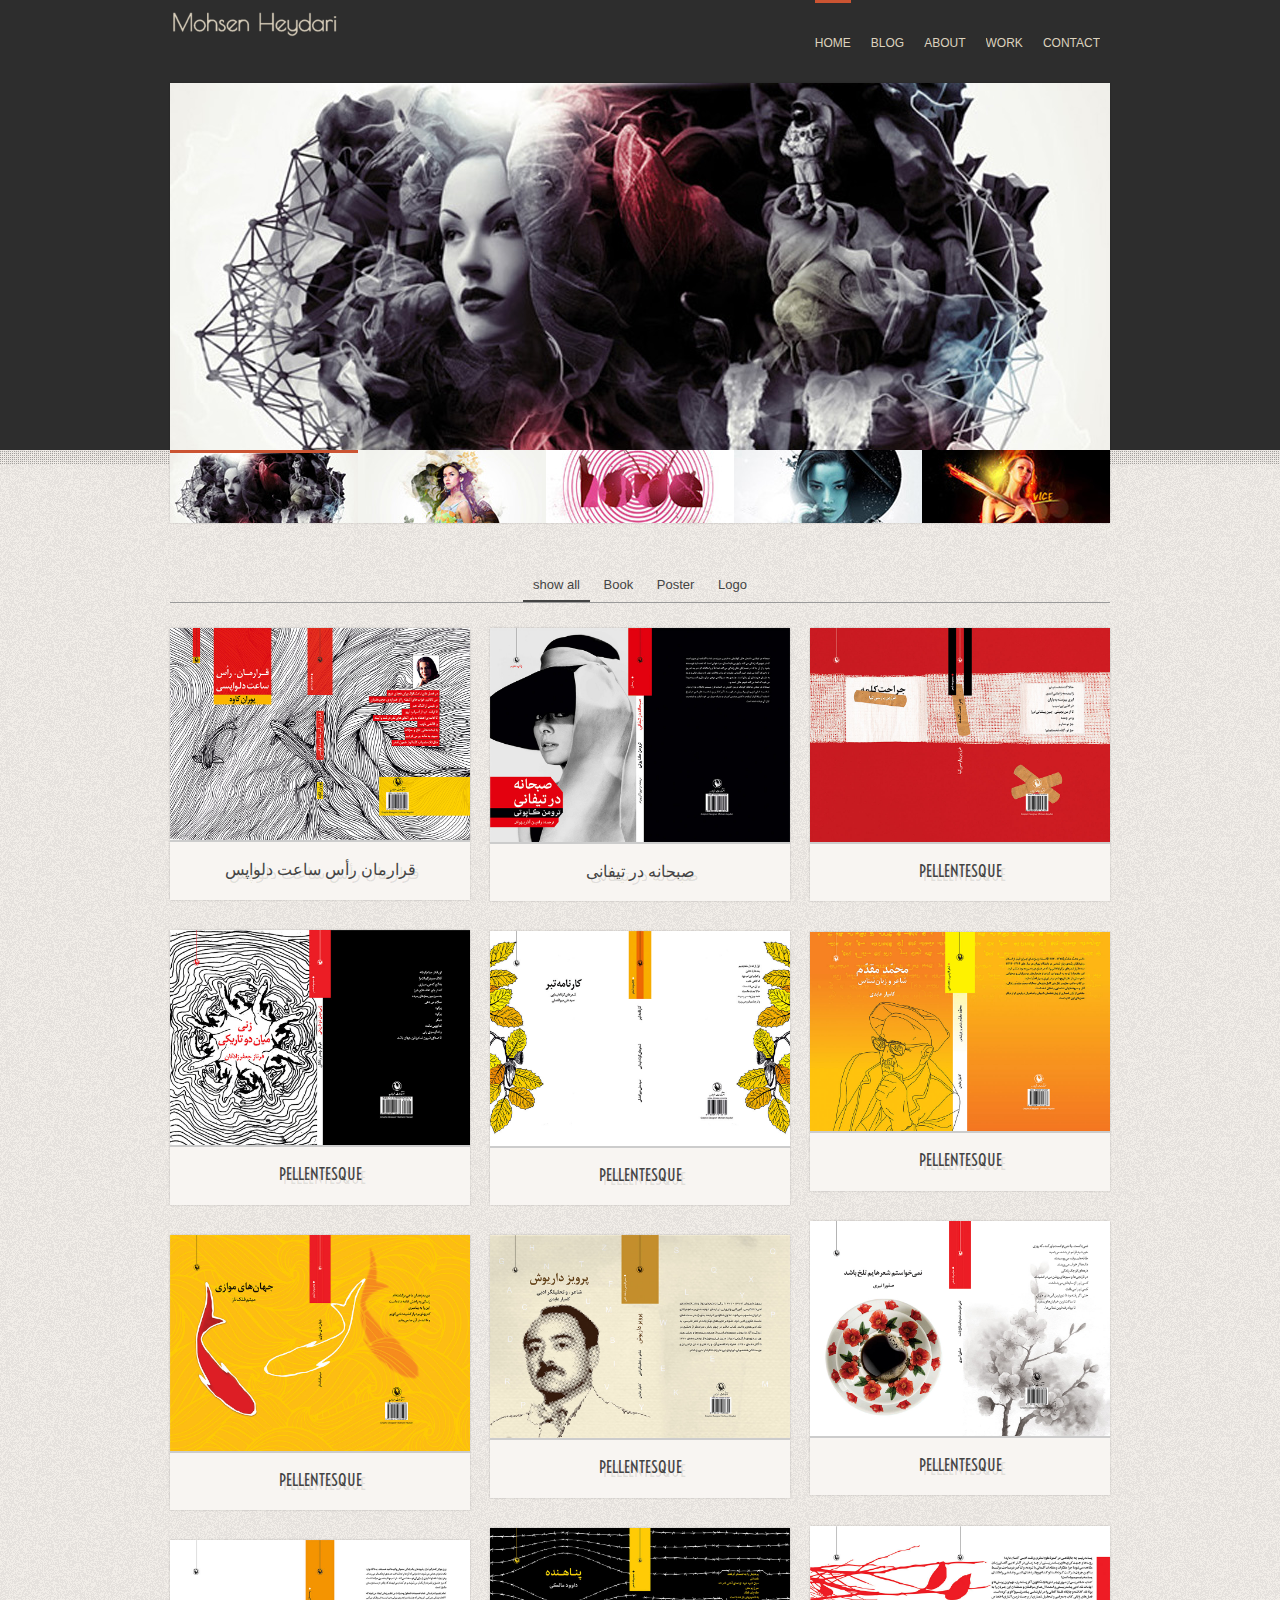
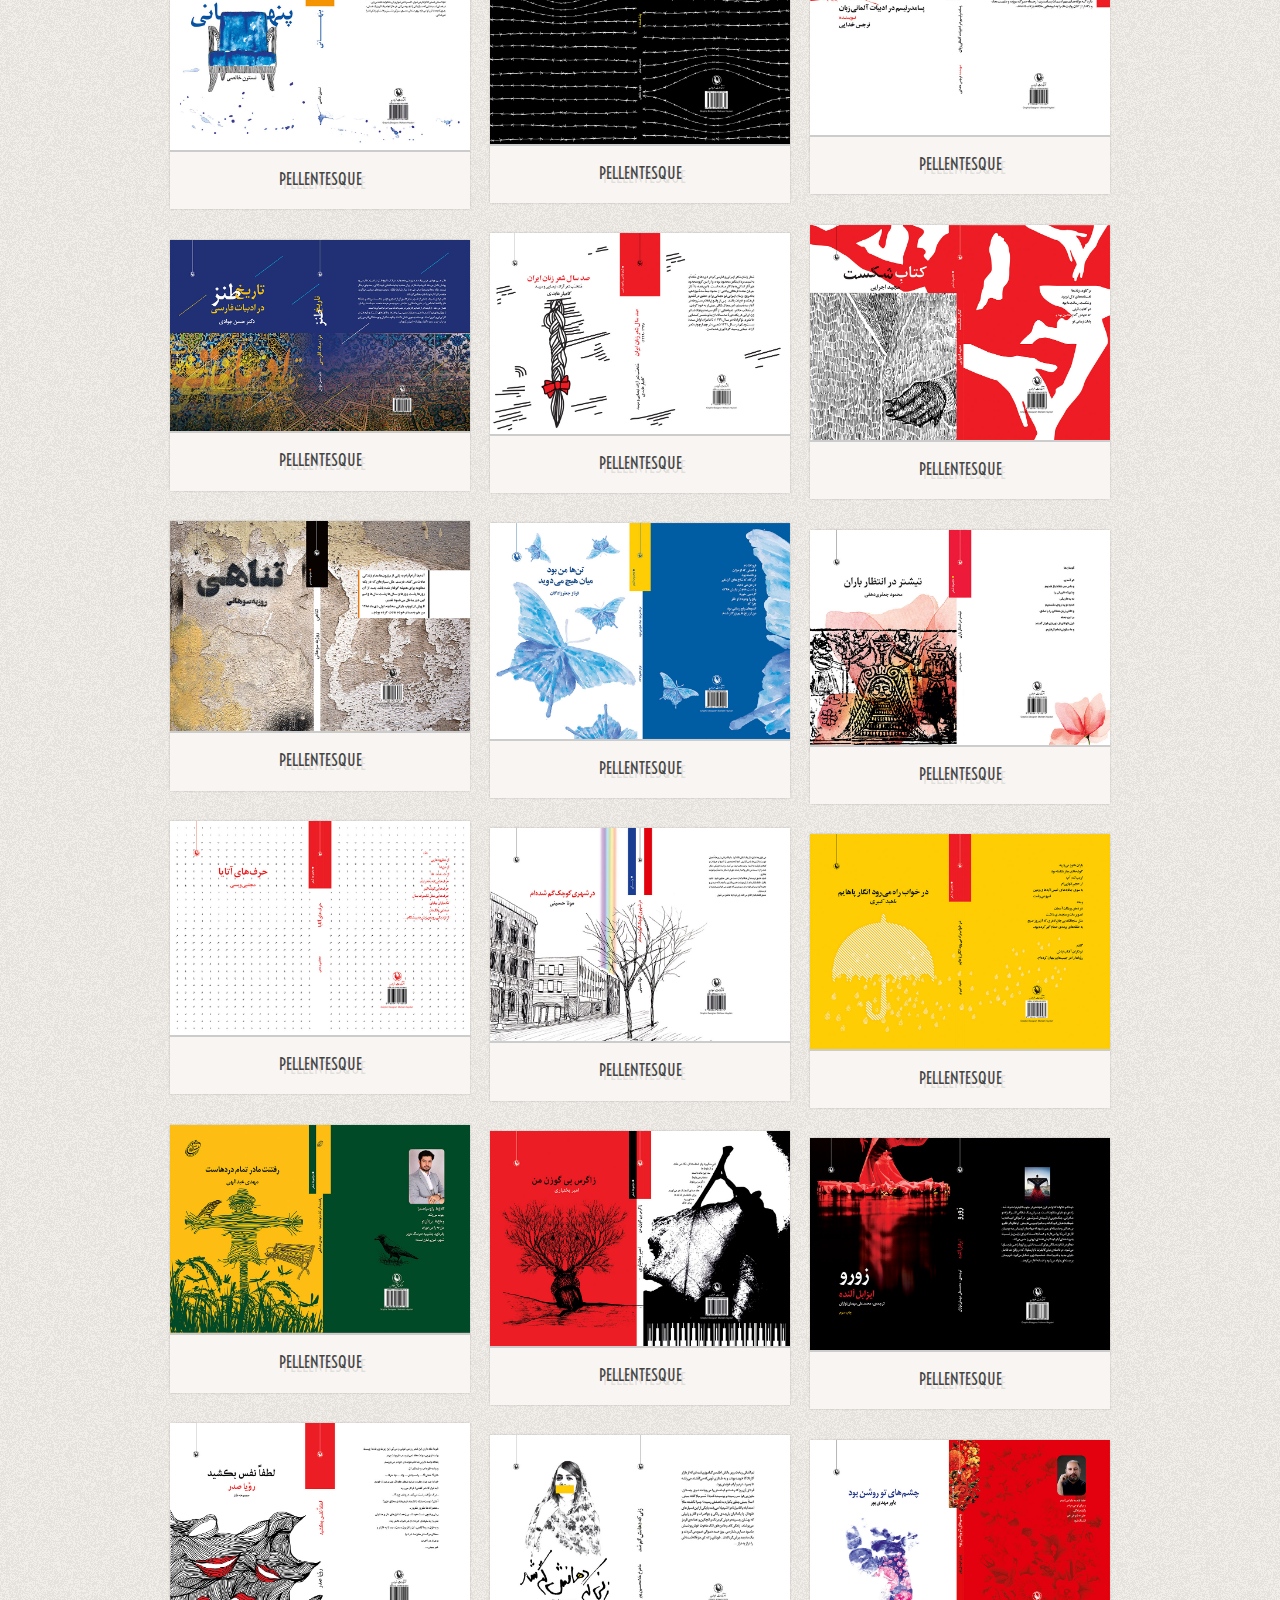
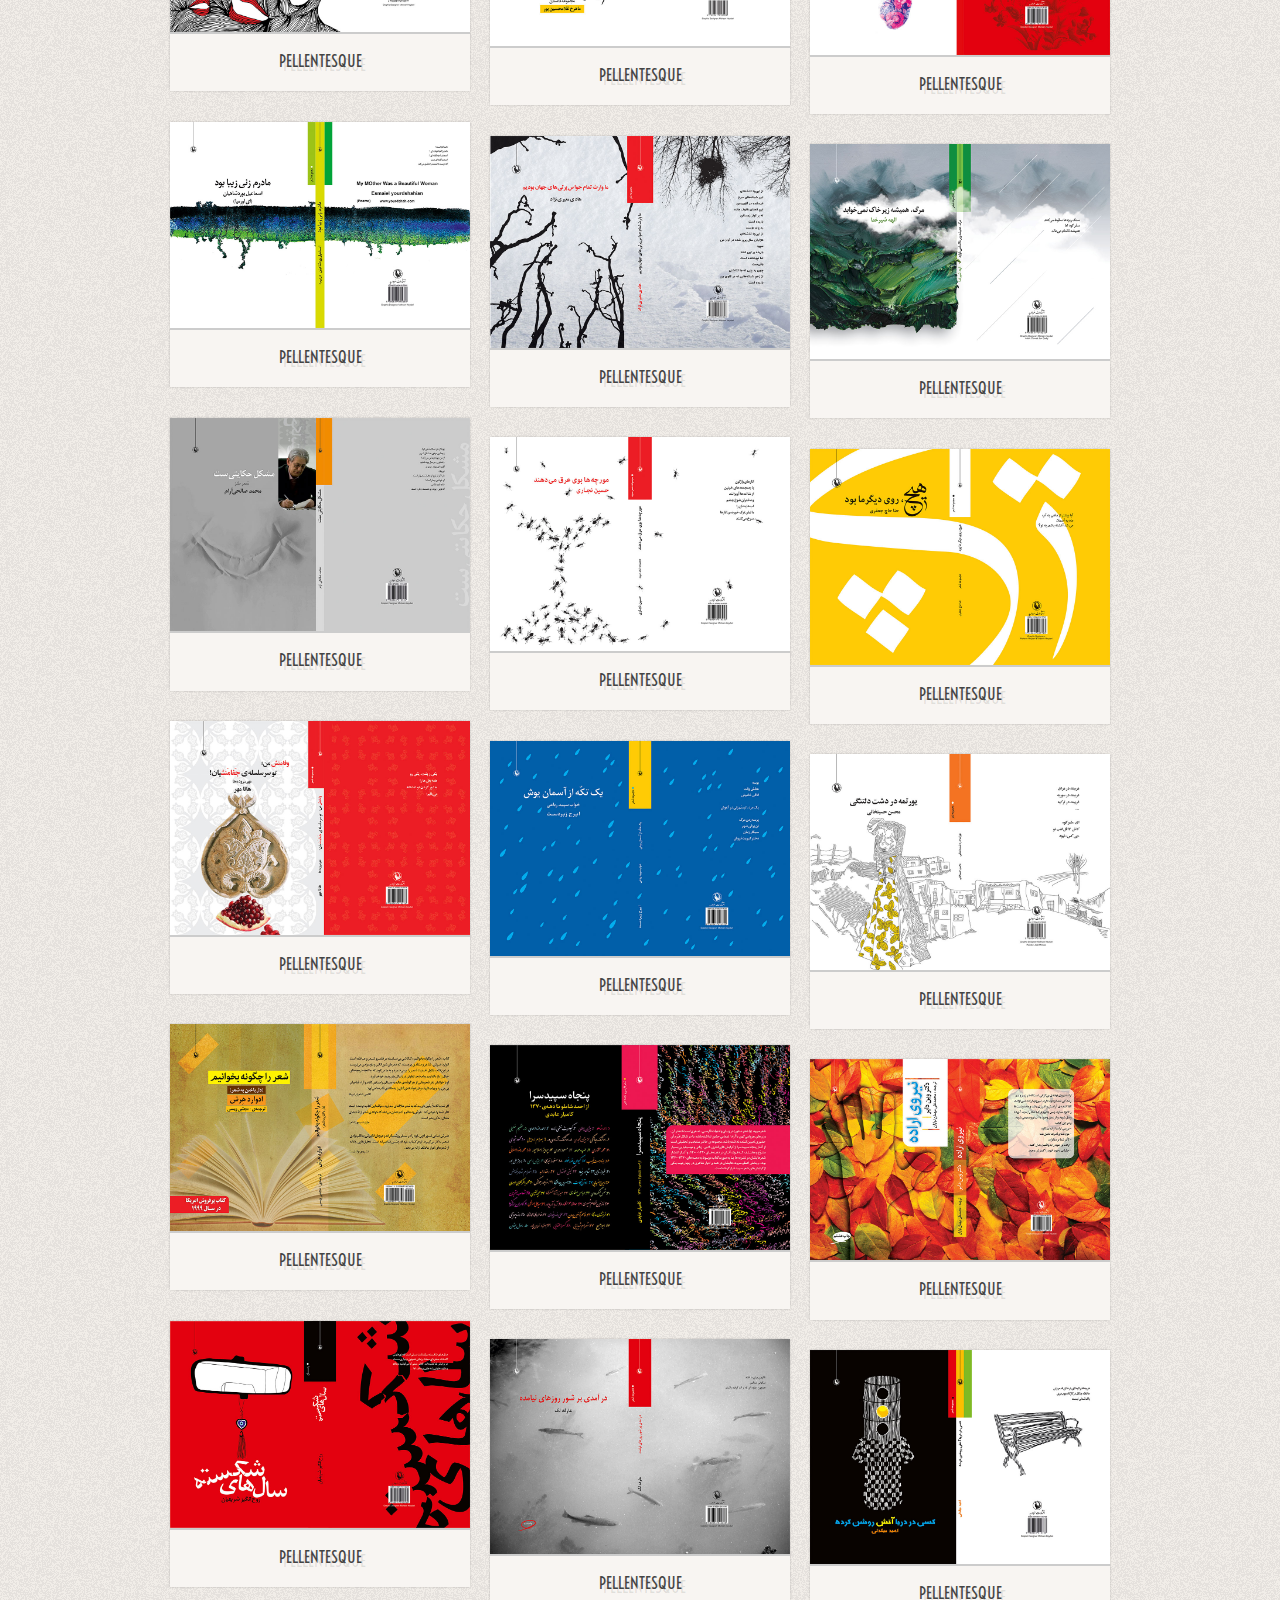
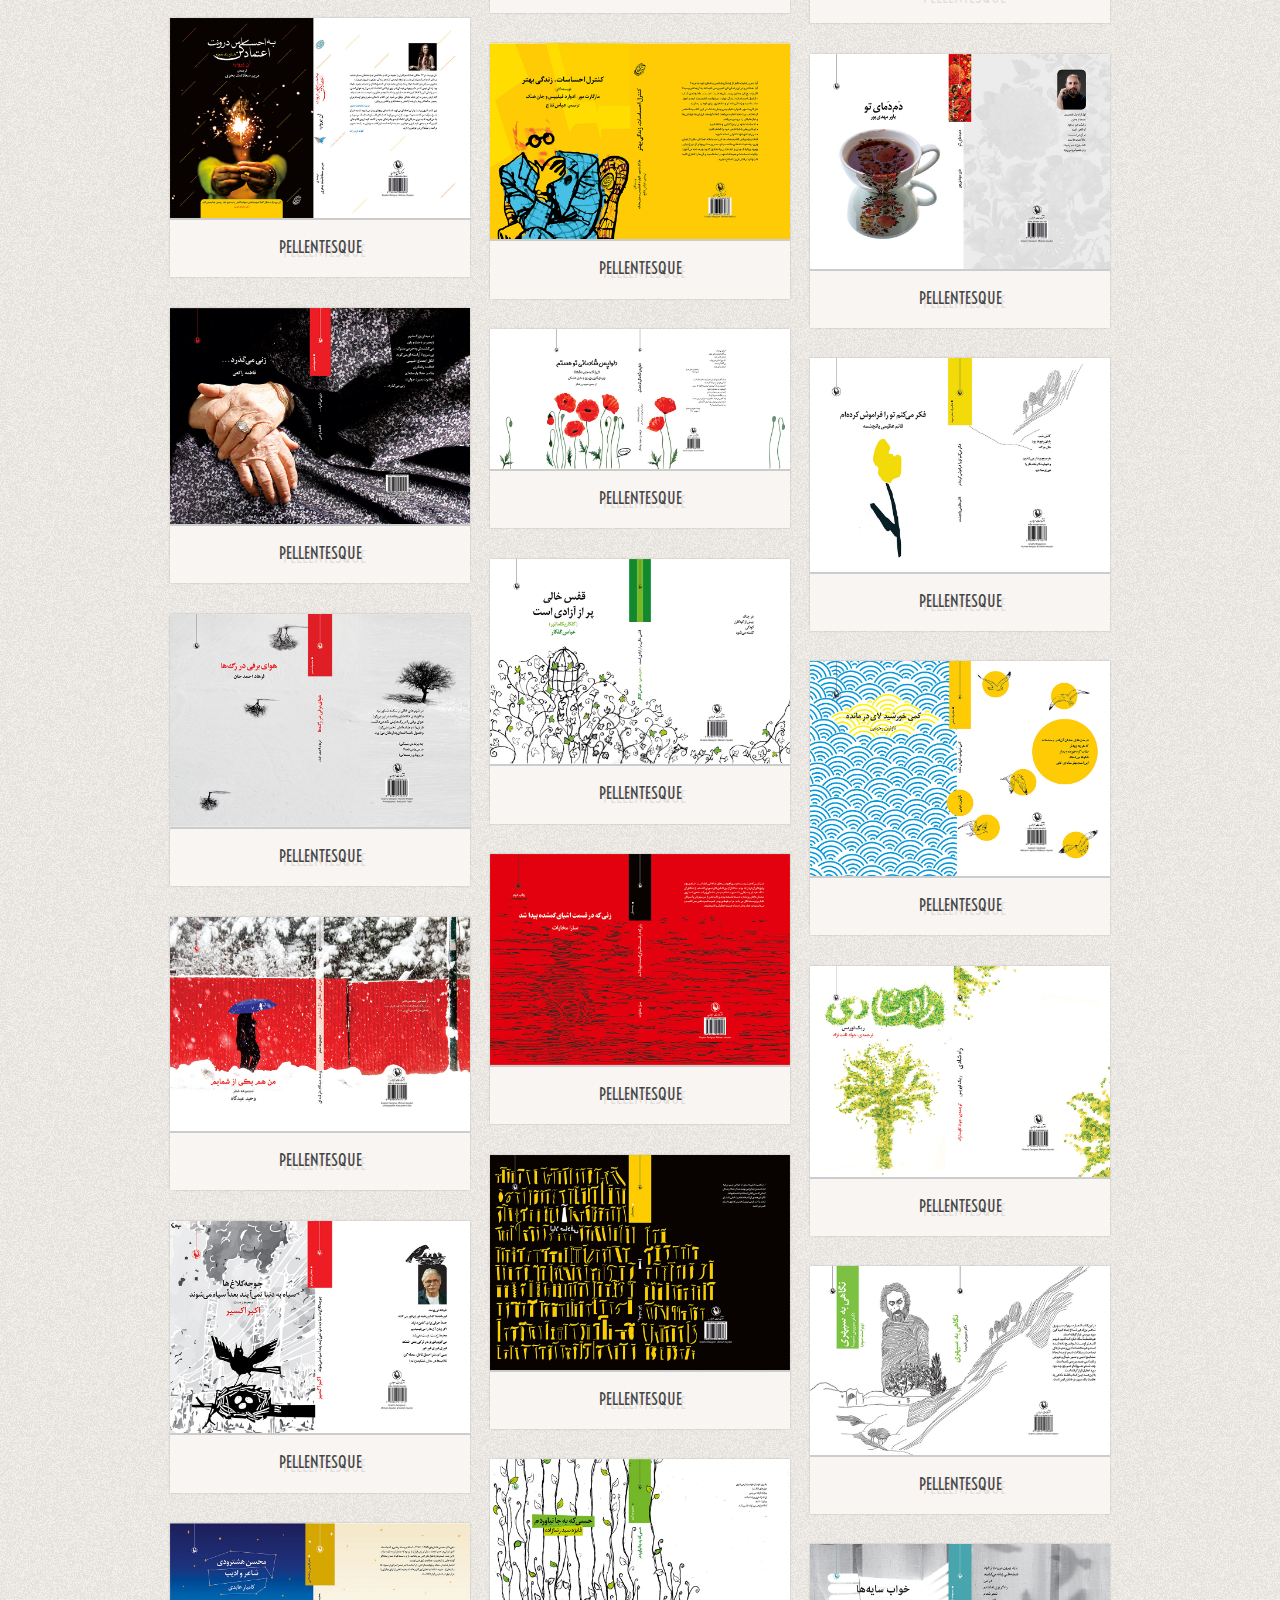
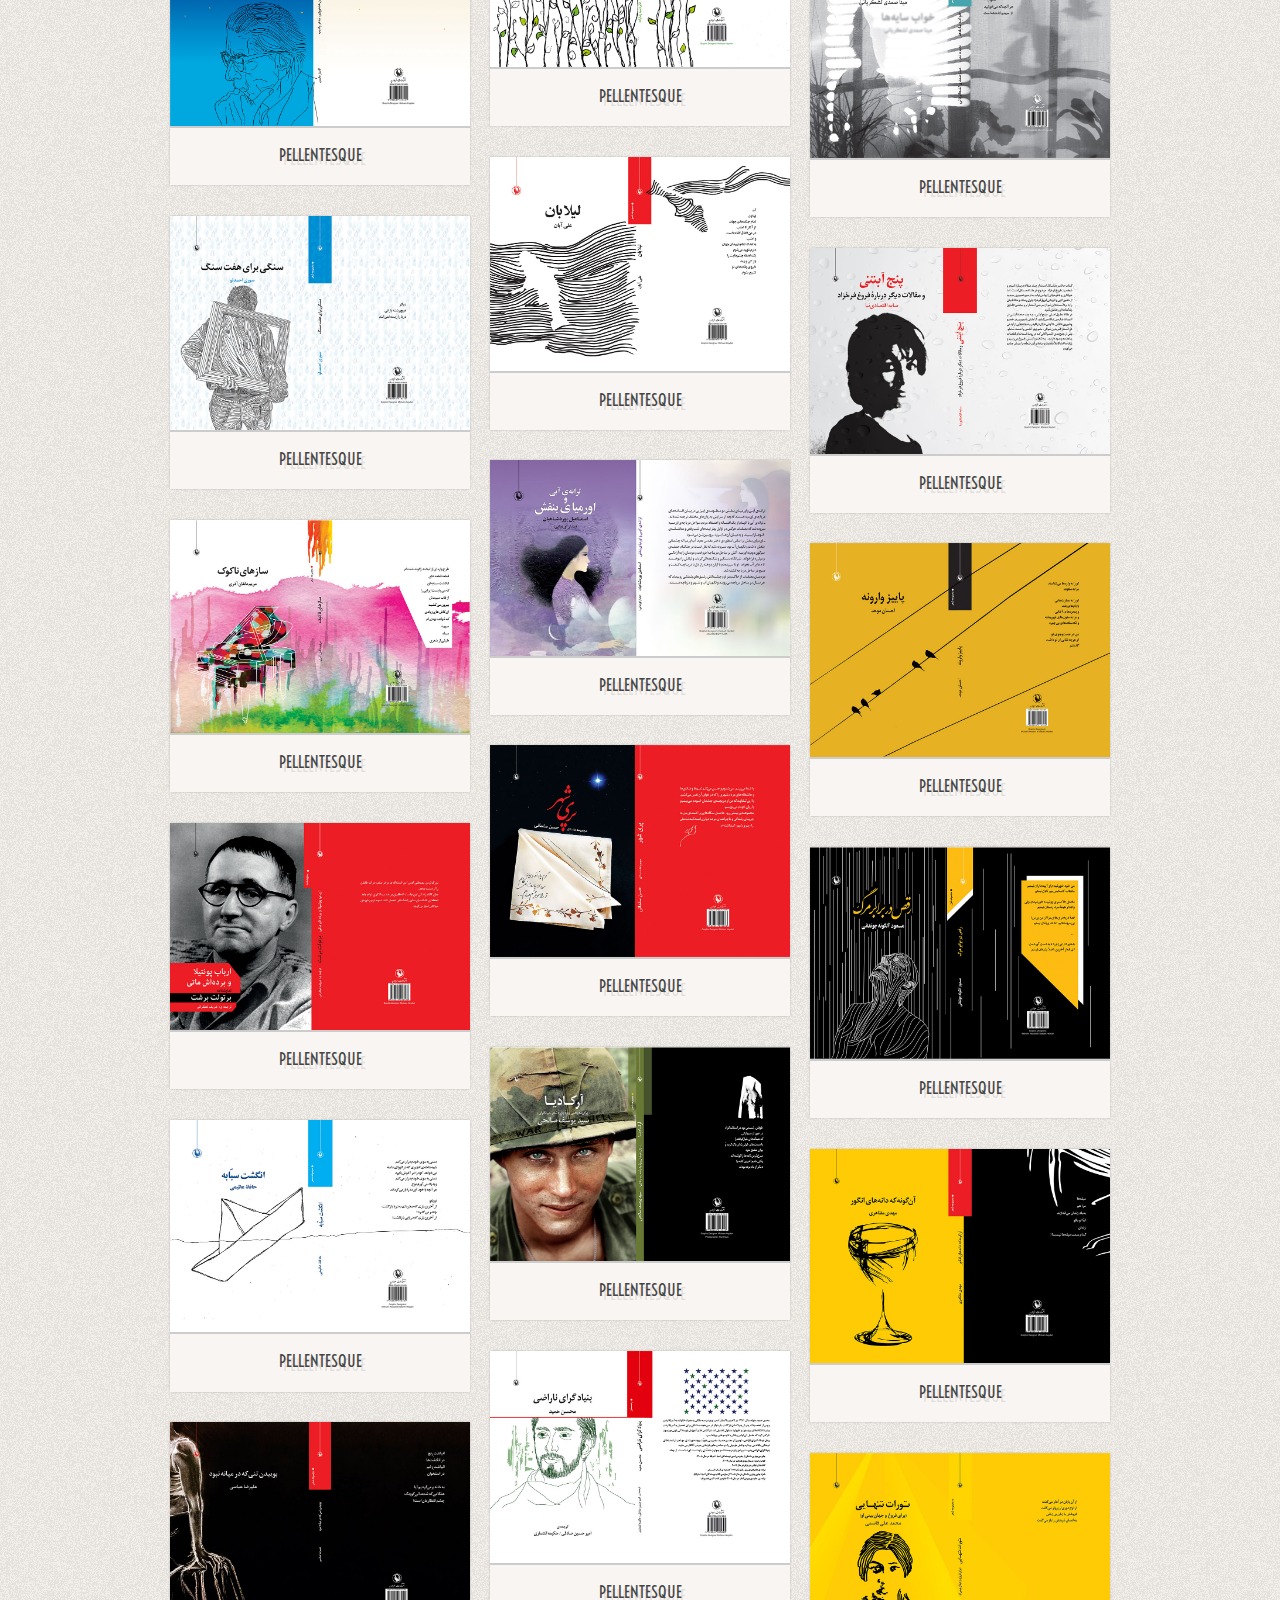
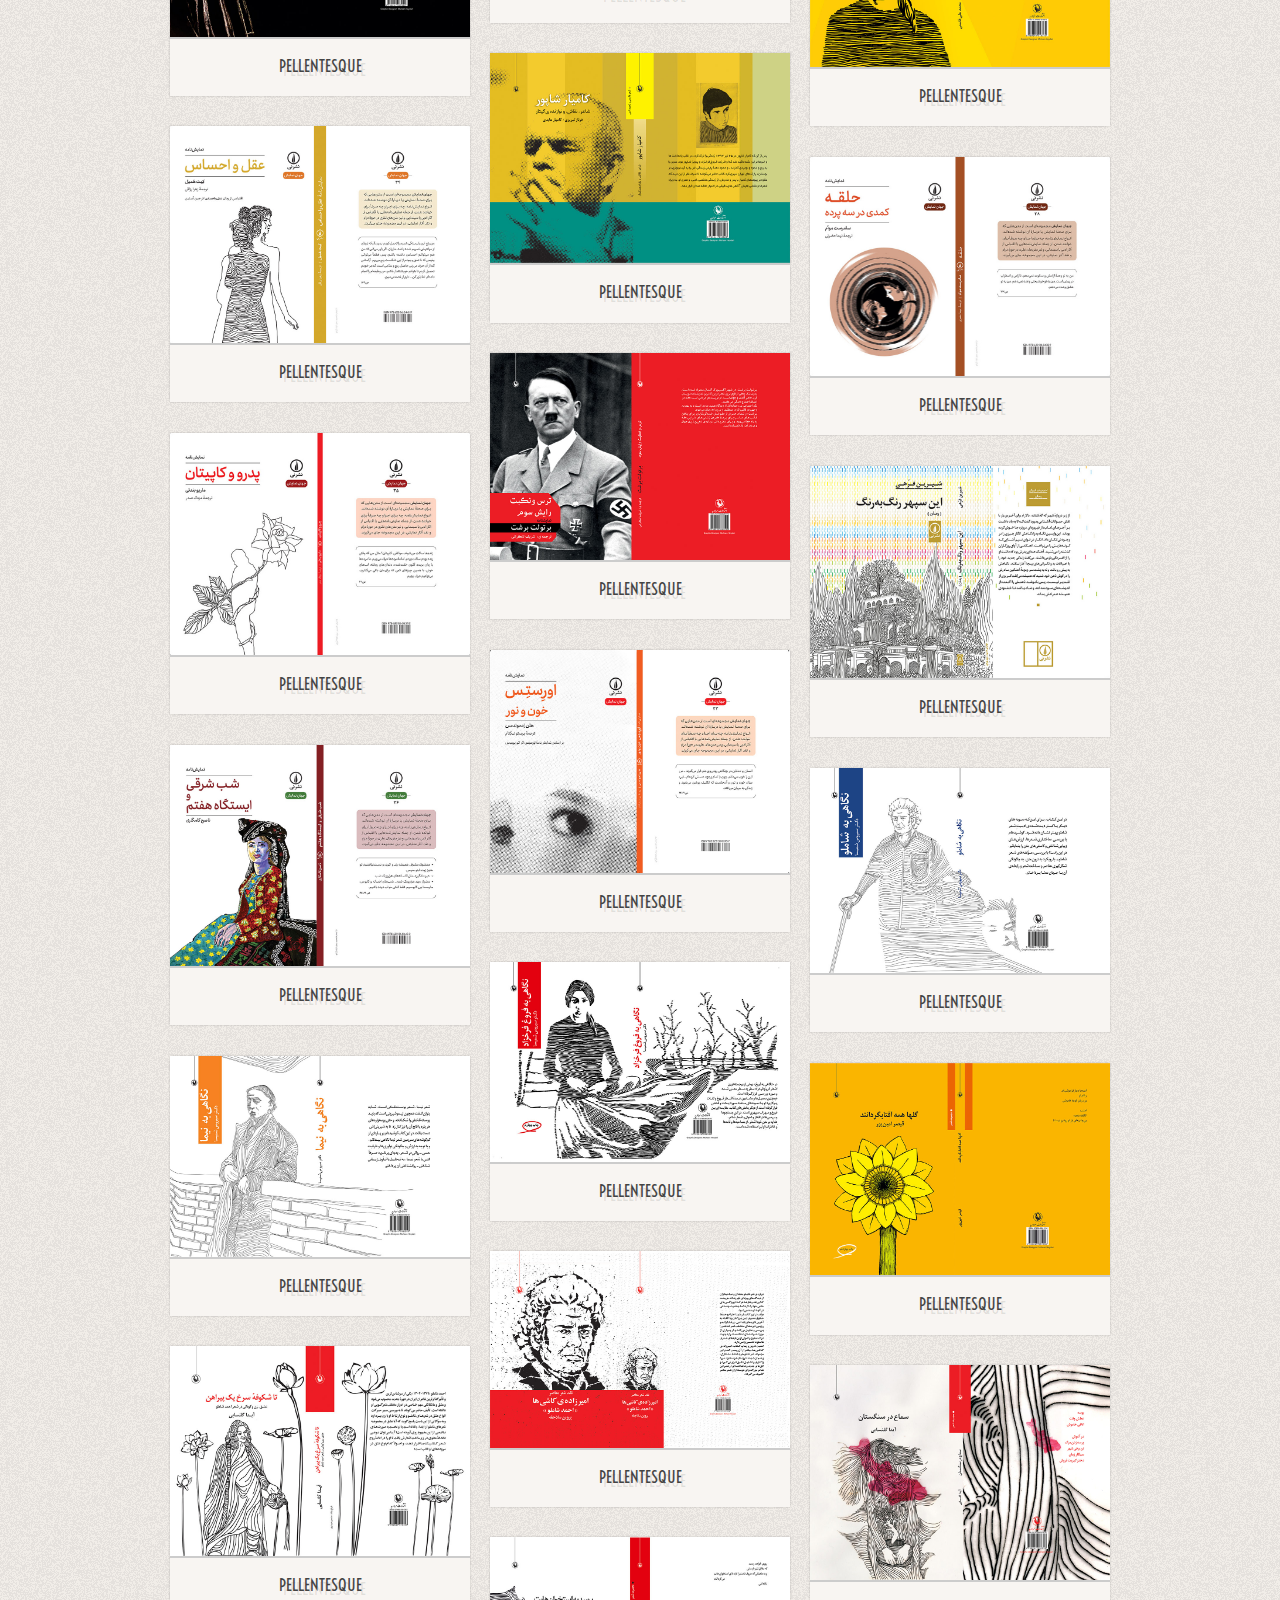
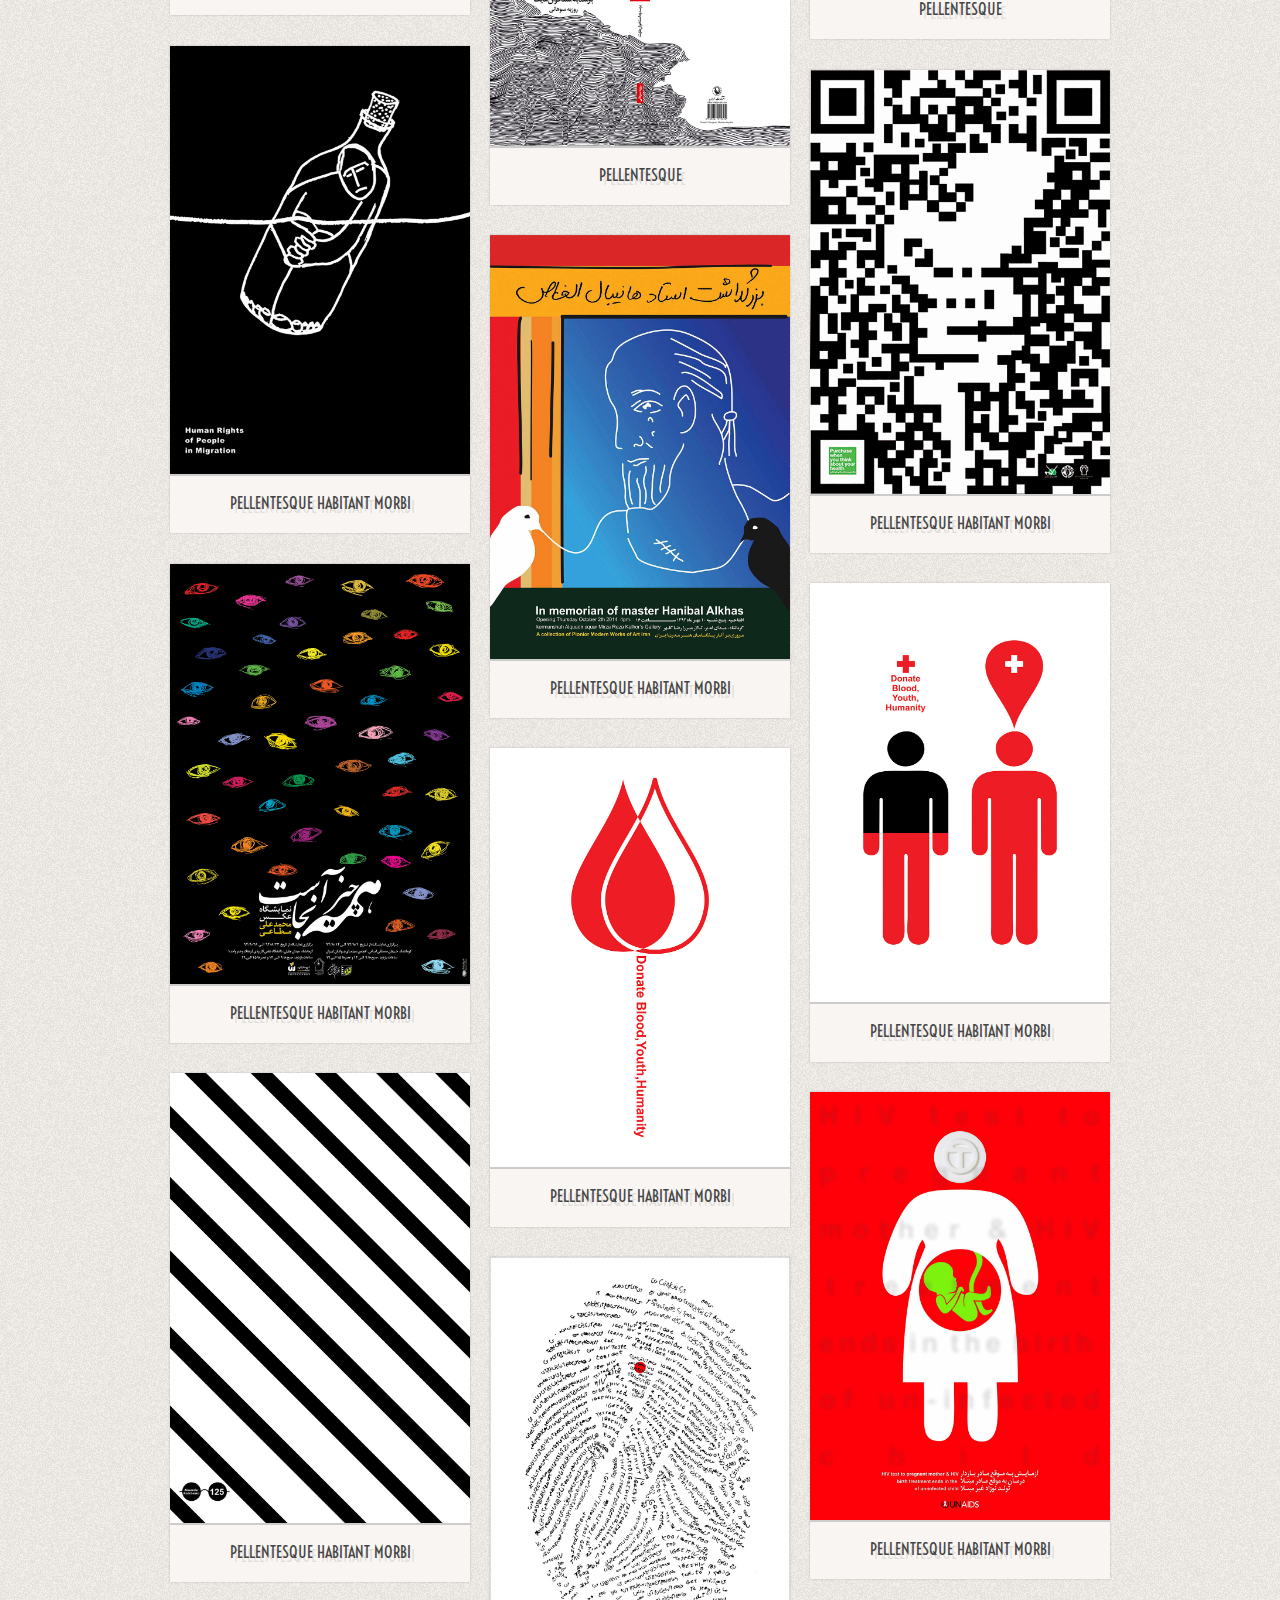
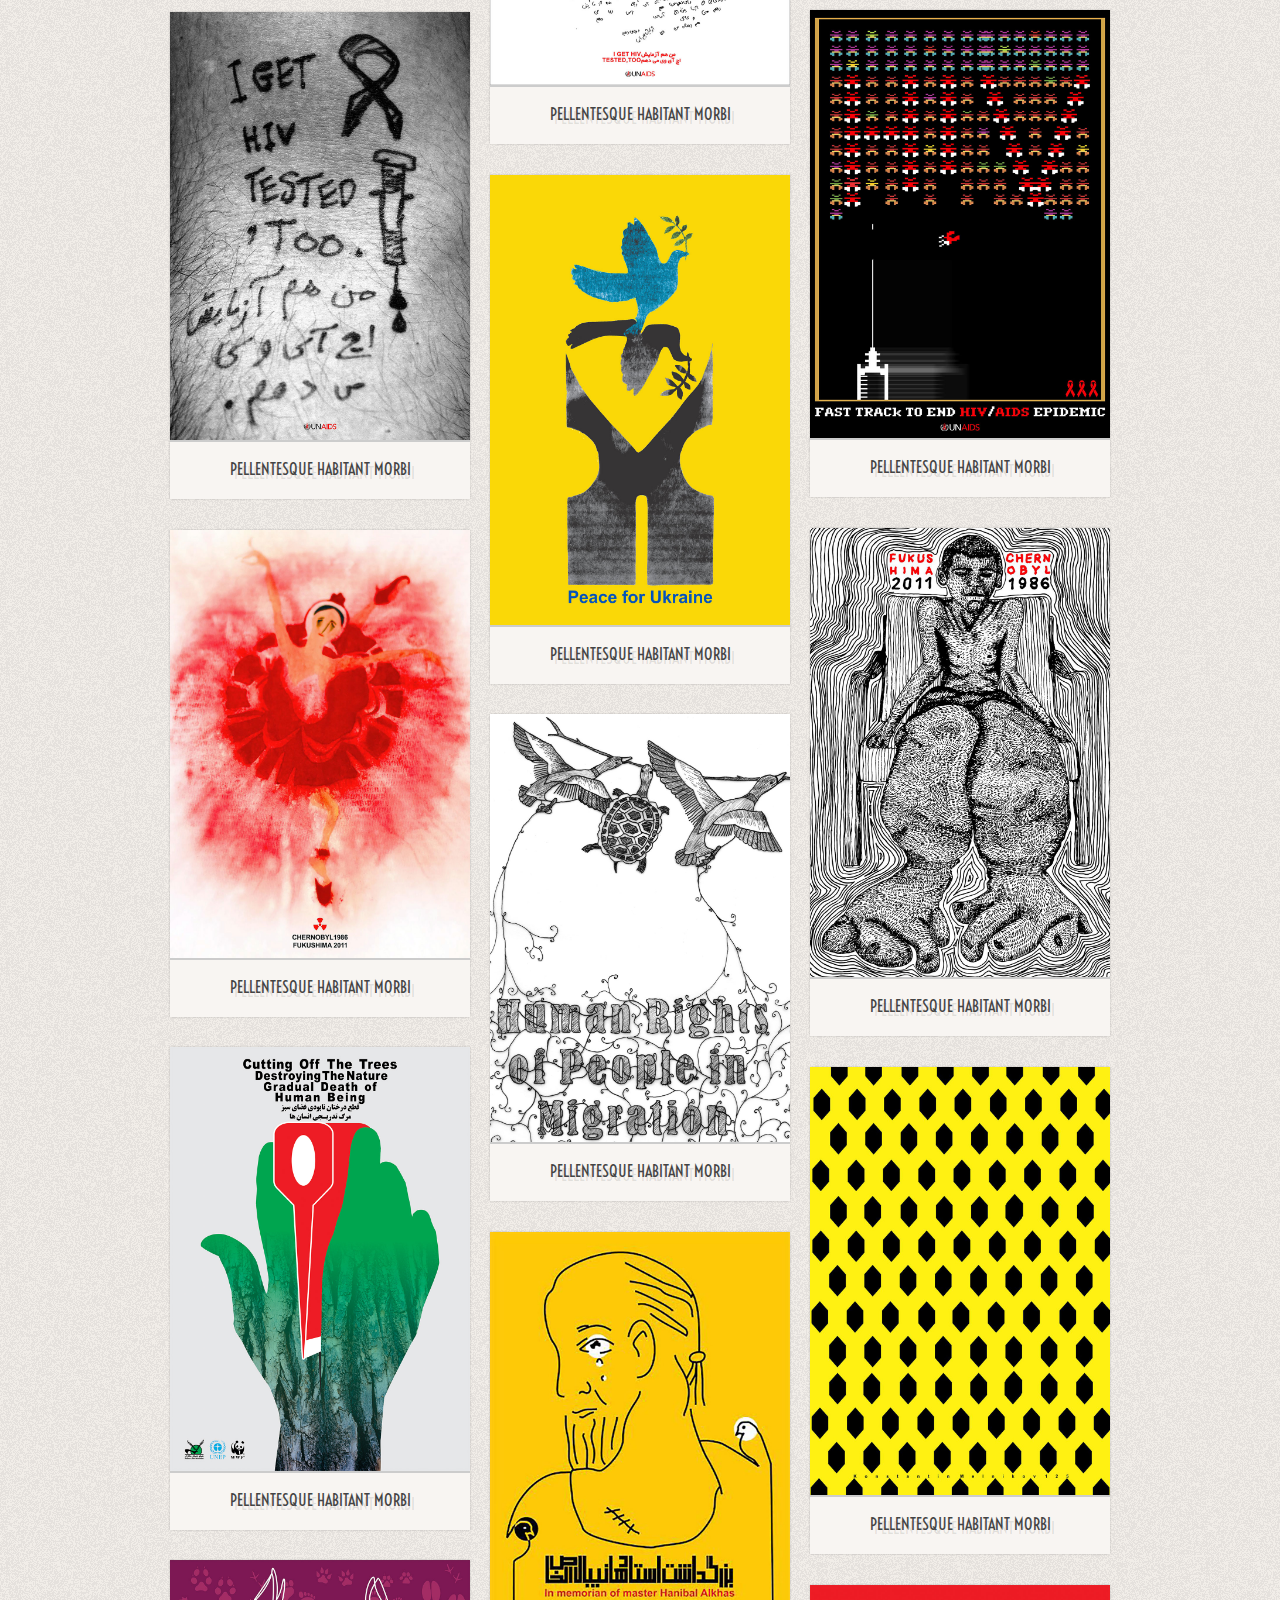
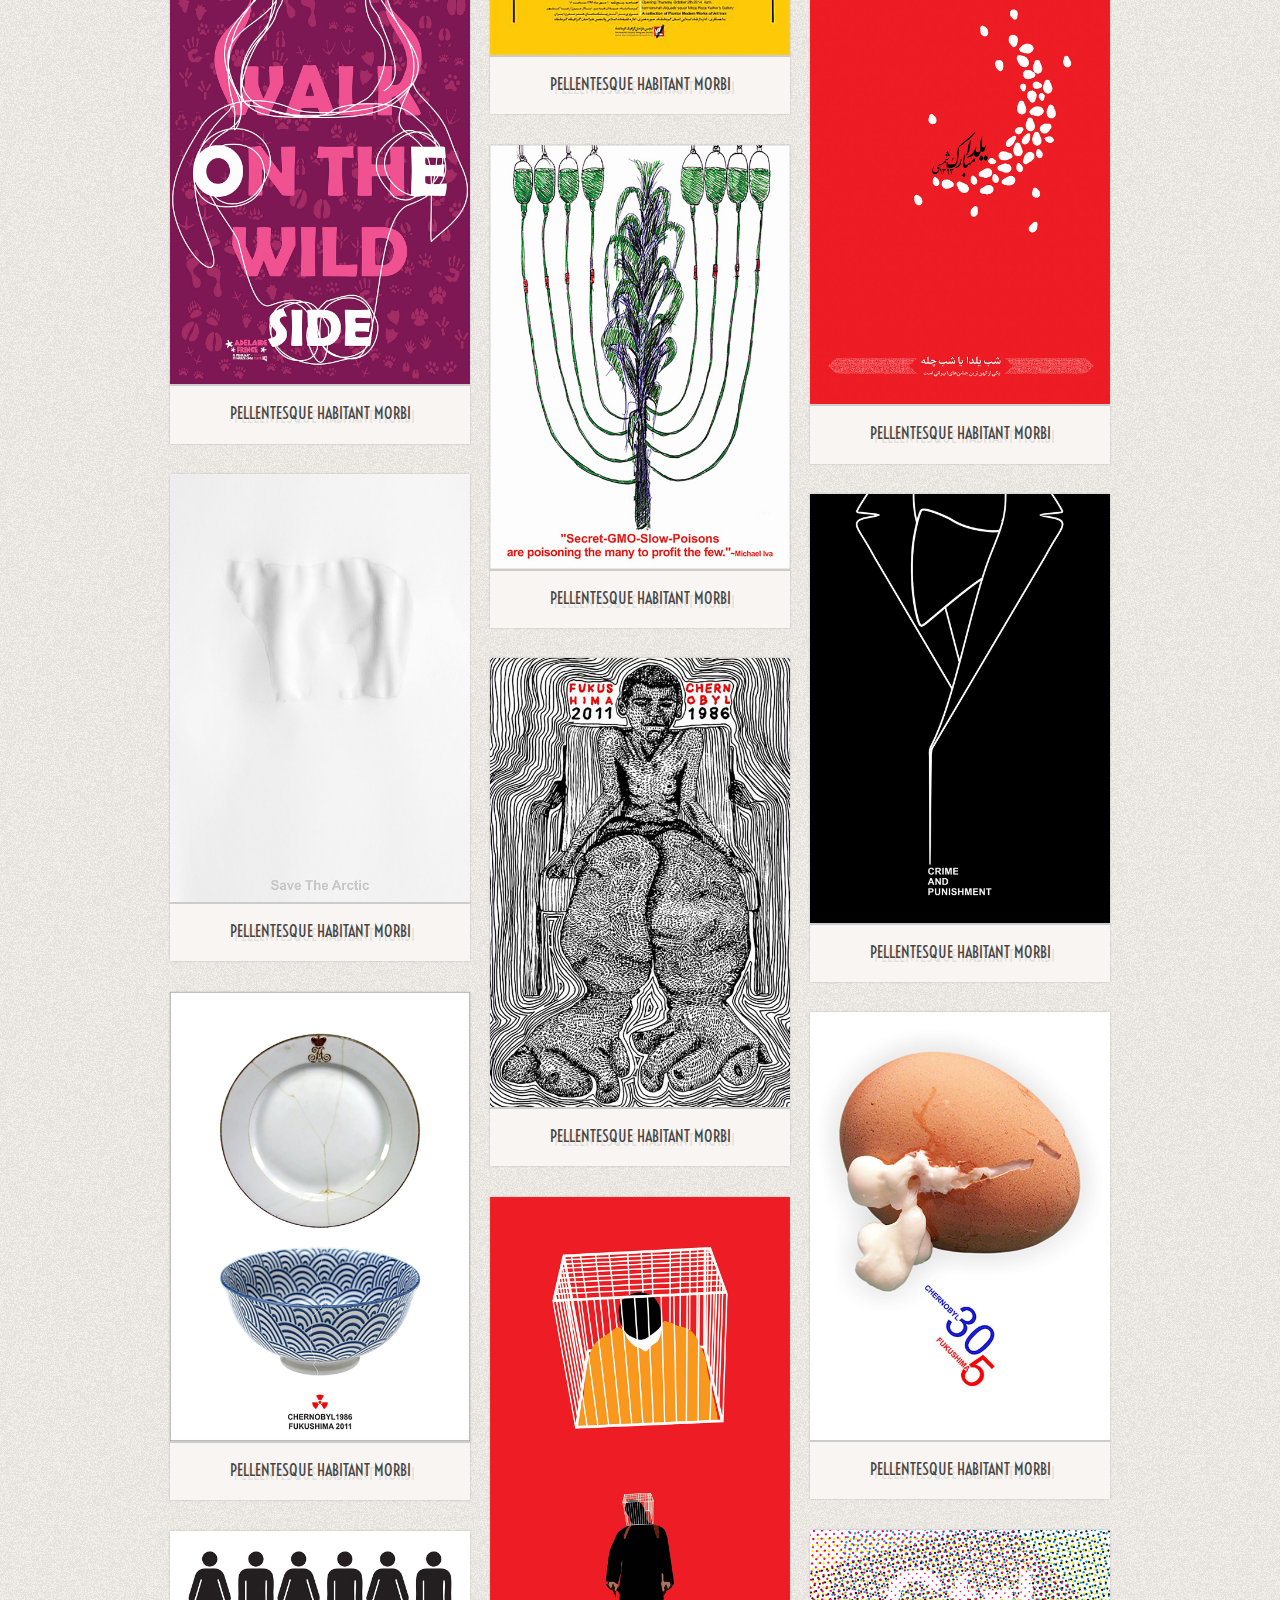
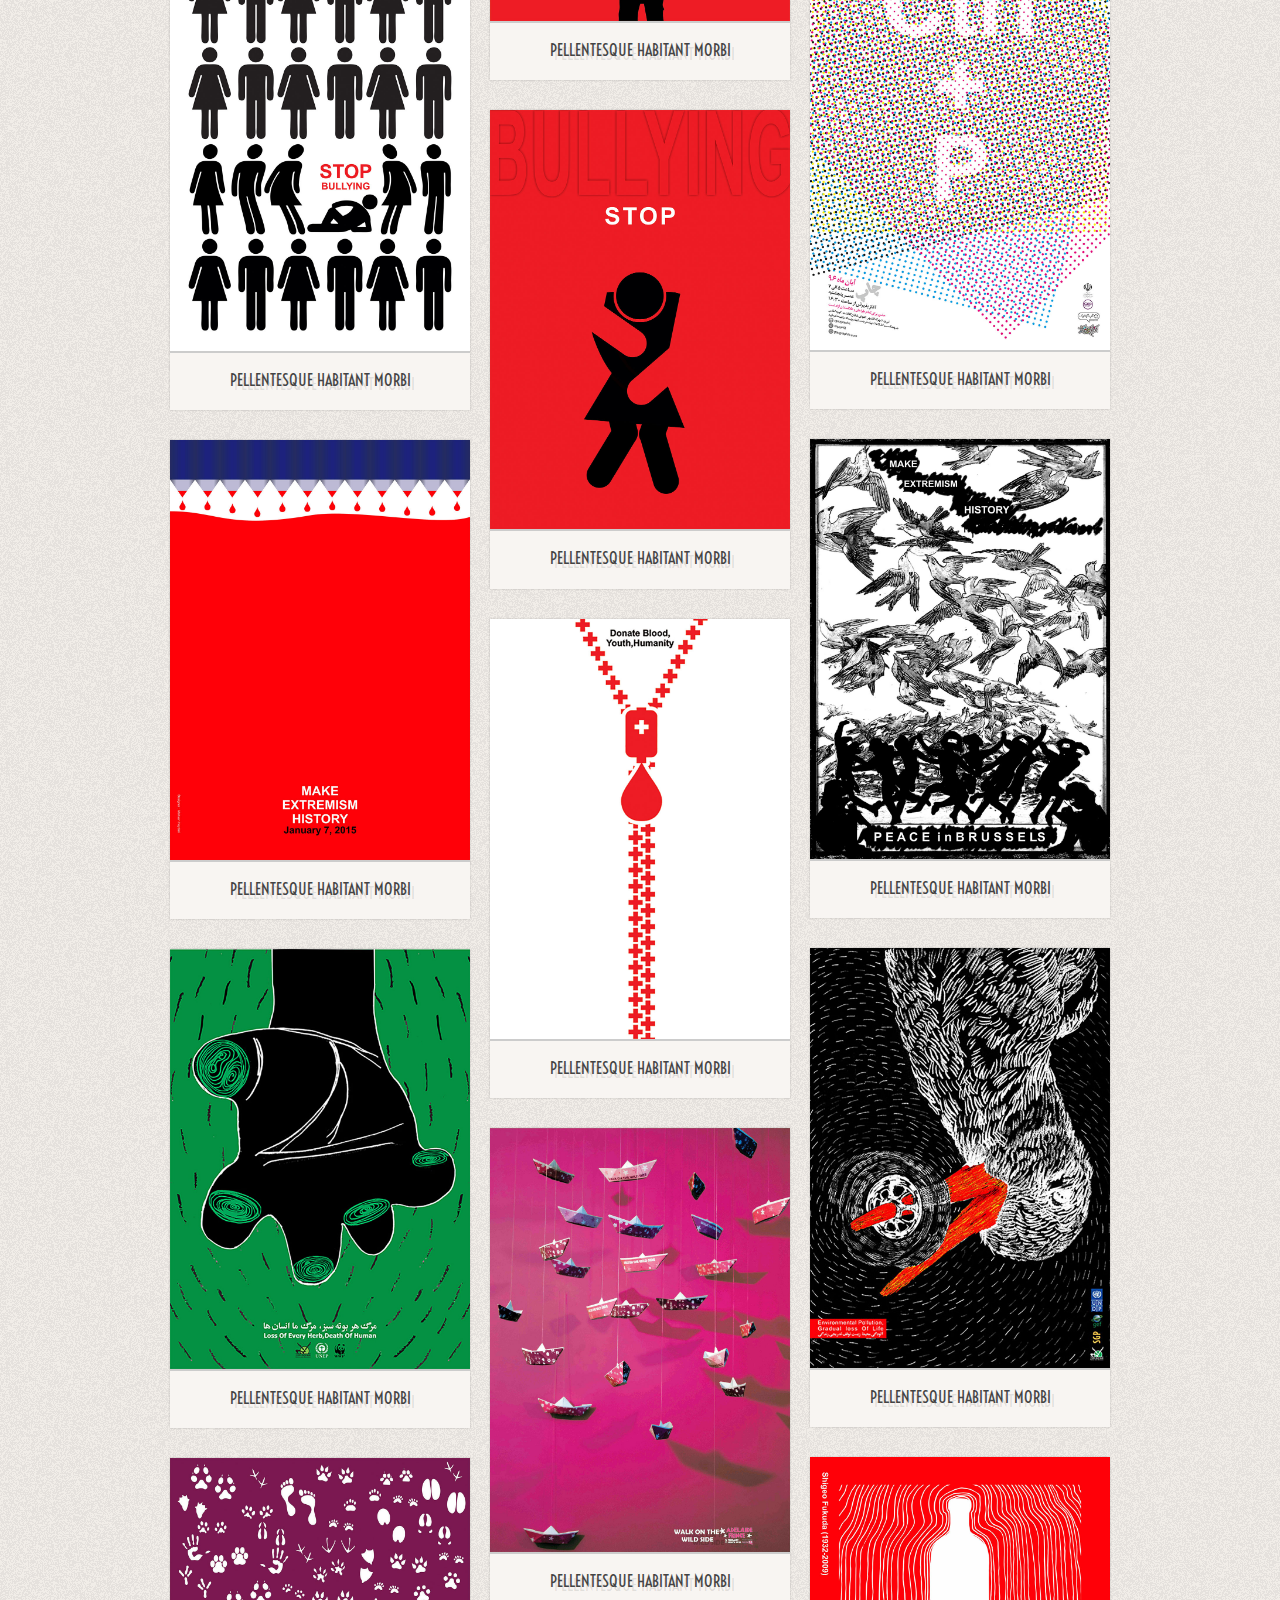
==== commit b1d5ef72: "The following descriptions were removed" ====
--- a/index.html
+++ b/index.html
@@ -167,685 +167,722 @@
         <figure class="book"> <a href="img/dummies/featured/b/b01.jpg" class="thumb"><img src="img/dummies/featured/b/b01.jpg" alt=""></a>
           <figcaption>
             <h6 class="heading">قرارمان رأس ساعت دلواپس</h6>
+          </figcaption>
+        </figure>
+        <figure class="book"> <a href="img/dummies/featured/b/b02.jpg" class="thumb"><img src="img/dummies/featured/b/b02.jpg" alt=""></a>
+          <figcaption> <a href="project.html">
+            <h3 class="heading">صبحانه در تیفانی</h3>
+            </a>
+          </figcaption>
+        </figure>
+        <figure class="book"> <a href="img/dummies/featured/b/b03.jpg" class="thumb"><img src="img/dummies/featured/b/b03.jpg" alt=""></a>
+          <figcaption> <a href="project.html">
+            <h3 class="heading">Pellentesque </h3>
+            </a>
+          </figcaption>
+        </figure>
+        <figure class="book"> <a href="img/dummies/featured/b/b04.jpg" class="thumb"><img src="img/dummies/featured/b/b04.jpg" alt=""></a>
+          <figcaption> <a href="project.html">
+            <h3 class="heading">Pellentesque </h3>
+            </a>
+          </figcaption>
+        </figure>
+        <figure class="book"> <a href="img/dummies/featured/b/b05.jpg" class="thumb"><img src="img/dummies/featured/b/b05.jpg" alt=""></a>
+          <figcaption> <a href="project.html">
+            <h3 class="heading">Pellentesque </h3>
+            </a>
+          </figcaption>
+        </figure>
+        <figure class="book"> <a href="img/dummies/featured/b/b06.jpg" class="thumb"><img src="img/dummies/featured/b/b06.jpg" alt=""></a>
+          <figcaption> <a href="project.html">
+            <h3 class="heading">Pellentesque </h3>
+            </a>
+          </figcaption>
+        </figure>
+        <figure class="book"> <a href="img/dummies/featured/b/b07.jpg" class="thumb"><img src="img/dummies/featured/b/b07.jpg" alt=""></a>
+          <figcaption> <a href="project.html">
+            <h3 class="heading">Pellentesque </h3>
+            </a>
+          </figcaption>
+        </figure>
+        <figure class="book"> <a href="img/dummies/featured/b/b08.jpg" class="thumb"><img src="img/dummies/featured/b/b08.jpg" alt=""></a>
+          <figcaption> <a href="project.html">
+            <h3 class="heading">Pellentesque </h3>
+            </a>
+          </figcaption>
+        </figure>
+        <figure class="book"> <a href="img/dummies/featured/b/b09.jpg" class="thumb"><img src="img/dummies/featured/b/b09.jpg" alt=""></a>
+          <figcaption> <a href="project.html">
+            <h3 class="heading">Pellentesque </h3>
+            </a>
+          </figcaption>
+        </figure>
+        <figure class="book"> <a href="img/dummies/featured/b/b010.jpg" class="thumb"><img src="img/dummies/featured/b/b010.jpg" alt=""></a>
+          <figcaption> <a href="project.html">
+            <h3 class="heading">Pellentesque </h3>
+            </a>
+          </figcaption>
+        </figure>
+        <figure class="book"> <a href="img/dummies/featured/b/b011.jpg" class="thumb"><img src="img/dummies/featured/b/b011.jpg" alt=""></a>
+          <figcaption> <a href="project.html">
+            <h3 class="heading">Pellentesque </h3>
+            </a>
+          </figcaption>
+        </figure>
+        <figure class="book"> <a href="img/dummies/featured/b/b012.jpg" class="thumb"><img src="img/dummies/featured/b/b012.jpg" alt=""></a>
+          <figcaption> <a href="project.html">
+            <h3 class="heading">Pellentesque </h3>
+            </a>
+          </figcaption>
+        </figure>
+        <figure class="book"> <a href="img/dummies/featured/b/b013.jpg" class="thumb"><img src="img/dummies/featured/b/b013.jpg" alt=""></a>
+          <figcaption> <a href="project.html">
+            <h3 class="heading">Pellentesque </h3>
+            </a>
+          </figcaption>
+        </figure>
+        <figure class="book"> <a href="img/dummies/featured/b/b014.jpg" class="thumb"><img src="img/dummies/featured/b/b014.jpg" alt=""></a>
+          <figcaption> <a href="project.html">
+            <h3 class="heading">Pellentesque </h3>
+            </a>
+          </figcaption>
+        </figure>
+        <figure class="book"> <a href="img/dummies/featured/b/b015.jpg" class="thumb"><img src="img/dummies/featured/b/b015.jpg" alt=""></a>
+          <figcaption> <a href="project.html">
+            <h3 class="heading">Pellentesque </h3>
+            </a>
+          </figcaption>
+        </figure>
+        <figure class="book"> <a href="img/dummies/featured/b/b016.jpg" class="thumb"><img src="img/dummies/featured/b/b016.jpg" alt=""></a>
+          <figcaption> <a href="project.html">
+            <h3 class="heading">Pellentesque </h3>
+            </a>
+          </figcaption>
+        </figure>
+        <figure class="book"> <a href="img/dummies/featured/b/b017.jpg" class="thumb"><img src="img/dummies/featured/b/b017.jpg" alt=""></a>
+          <figcaption> <a href="project.html">
+            <h3 class="heading">Pellentesque </h3>
+            </a>
+          </figcaption>
+        </figure>
+        <figure class="book"> <a href="img/dummies/featured/b/b018.jpg" class="thumb"><img src="img/dummies/featured/b/b018.jpg" alt=""></a>
+          <figcaption> <a href="project.html">
+            <h3 class="heading">Pellentesque </h3>
+            </a>
+          </figcaption>
+        </figure>
+        <figure class="book"> <a href="img/dummies/featured/b/b019.jpg" class="thumb"><img src="img/dummies/featured/b/b019.jpg" alt=""></a>
+          <figcaption> <a href="project.html">
+            <h3 class="heading">Pellentesque </h3>
+            </a>
+          </figcaption>
+        </figure>
+        <figure class="book"> <a href="img/dummies/featured/b/b020.jpg" class="thumb"><img src="img/dummies/featured/b/b020.jpg" alt=""></a>
+          <figcaption> <a href="project.html">
+            <h3 class="heading">Pellentesque </h3>
+            </a>
+          </figcaption>
+        </figure>
+        <figure class="book"> <a href="img/dummies/featured/b/b021.jpg" class="thumb"><img src="img/dummies/featured/b/b021.jpg" alt=""></a>
+          <figcaption> <a href="project.html">
+            <h3 class="heading">Pellentesque </h3>
+            </a>
+          </figcaption>
+        </figure>
+        <figure class="book"> <a href="img/dummies/featured/b/b022.jpg" class="thumb"><img src="img/dummies/featured/b/b022.jpg" alt=""></a>
+          <figcaption> <a href="project.html">
+            <h3 class="heading">Pellentesque </h3>
+            </a>
+          </figcaption>
+        </figure>
+        <figure class="book"> <a href="img/dummies/featured/b/b023.jpg" class="thumb"><img src="img/dummies/featured/b/b023.jpg" alt=""></a>
+          <figcaption> <a href="project.html">
+            <h3 class="heading">Pellentesque </h3>
+            </a>
+          </figcaption>
+        </figure>
+        <figure class="book"> <a href="img/dummies/featured/b/b024.jpg" class="thumb"><img src="img/dummies/featured/b/b024.jpg" alt=""></a>
+          <figcaption> <a href="project.html">
+            <h3 class="heading">Pellentesque </h3>
+            </a>
+          </figcaption>
+        </figure>
+        <figure class="book"> <a href="img/dummies/featured/b/b025.jpg" class="thumb"><img src="img/dummies/featured/b/b025.jpg" alt=""></a>
+          <figcaption> <a href="project.html">
+            <h3 class="heading">Pellentesque </h3>
+            </a>
+          </figcaption>
+        </figure>
+        <figure class="book"> <a href="img/dummies/featured/b/b026.jpg" class="thumb"><img src="img/dummies/featured/b/b026.jpg" alt=""></a>
+          <figcaption> <a href="project.html">
+            <h3 class="heading">Pellentesque </h3>
+            </a>
+          </figcaption>
+        </figure>
+        <figure class="book"> <a href="img/dummies/featured/b/b027.jpg" class="thumb"><img src="img/dummies/featured/b/b027.jpg" alt=""></a>
+          <figcaption> <a href="project.html">
+            <h3 class="heading">Pellentesque </h3>
+            </a>
+          </figcaption>
+        </figure>
+        <figure class="book"> <a href="img/dummies/featured/b/b028.jpg" class="thumb"><img src="img/dummies/featured/b/b028.jpg" alt=""></a>
+          <figcaption> <a href="project.html">
+            <h3 class="heading">Pellentesque </h3>
+            </a>
+          </figcaption>
+        </figure>
+        <figure class="book"> <a href="img/dummies/featured/b/b029.jpg" class="thumb"><img src="img/dummies/featured/b/b029.jpg" alt=""></a>
+          <figcaption> <a href="project.html">
+            <h3 class="heading">Pellentesque </h3>
+            </a>
+          </figcaption>
+        </figure>
+        <figure class="book"> <a href="img/dummies/featured/b/b030.jpg" class="thumb"><img src="img/dummies/featured/b/b030.jpg" alt=""></a>
+          <figcaption> <a href="project.html">
+            <h3 class="heading">Pellentesque </h3>
+            </a>
+          </figcaption>
+        </figure>
+        <figure class="book"> <a href="img/dummies/featured/b/b031.jpg" class="thumb"><img src="img/dummies/featured/b/b031.jpg" alt=""></a>
+          <figcaption> <a href="project.html">
+            <h3 class="heading">Pellentesque </h3>
+            </a>
+          </figcaption>
+        </figure>
+        <figure class="book"> <a href="img/dummies/featured/b/b032.jpg" class="thumb"><img src="img/dummies/featured/b/b032.jpg" alt=""></a>
+          <figcaption> <a href="project.html">
+            <h3 class="heading">Pellentesque </h3>
+            </a>
+          </figcaption>
+        </figure>
+        <figure class="book"> <a href="img/dummies/featured/b/b033.jpg" class="thumb"><img src="img/dummies/featured/b/b033.jpg" alt=""></a>
+          <figcaption> <a href="project.html">
+            <h3 class="heading">Pellentesque </h3>
+            </a>
+          </figcaption>
+        </figure>
+        <figure class="book"> <a href="img/dummies/featured/b/b034.jpg" class="thumb"><img src="img/dummies/featured/b/b034.jpg" alt=""></a>
+          <figcaption> <a href="project.html">
+            <h3 class="heading">Pellentesque </h3>
+            </a>
+          </figcaption>
+        </figure>
+        <figure class="book"> <a href="img/dummies/featured/b/b035.jpg" class="thumb"><img src="img/dummies/featured/b/b035.jpg" alt=""></a>
+          <figcaption> <a href="project.html">
+            <h3 class="heading">Pellentesque </h3>
+          </a>
+        </figcaption>
           </figure>
-        <figure class="book"> <a href="img/dummies/featured/b/b02.jpg" class="thumb"><img src="img/dummies/featured/b/b02.jpg" alt=""></a>
-          <figcaption> <a href="project.html">
-            <h3 class="heading">صبحانه در تیفانی</h3>
-        </figure>
-        <figure class="book"> <a href="img/dummies/featured/b/b03.jpg" class="thumb"><img src="img/dummies/featured/b/b03.jpg" alt=""></a>
-          <figcaption> <a href="project.html">
-            <h3 class="heading">Pellentesque </h3>
-            </a> Tristique senectus et netus et malesuada fames ac turpis egestas. Vestibulum tortor quam, feugiat vitae, ultricies eget, tempor sit amet, ante. Donec eu libero sit amet quam egestas semper. Aenean ultricies mi vitae est. </figcaption>
-        </figure>
-        <figure class="book"> <a href="img/dummies/featured/b/b04.jpg" class="thumb"><img src="img/dummies/featured/b/b04.jpg" alt=""></a>
-          <figcaption> <a href="project.html">
-            <h3 class="heading">Pellentesque </h3>
-            </a> Tristique senectus et netus et malesuada fames ac turpis egestas. Vestibulum tortor quam, feugiat vitae, ultricies eget, tempor sit amet, ante. Donec eu libero sit amet quam egestas semper. Aenean ultricies mi vitae est. </figcaption>
-        </figure>
-        <figure class="book"> <a href="img/dummies/featured/b/b05.jpg" class="thumb"><img src="img/dummies/featured/b/b05.jpg" alt=""></a>
-          <figcaption> <a href="project.html">
-            <h3 class="heading">Pellentesque </h3>
-            </a> Tristique senectus et netus et malesuada fames ac turpis egestas. Vestibulum tortor quam, feugiat vitae, ultricies eget, tempor sit amet, ante. Donec eu libero sit amet quam egestas semper. Aenean ultricies mi vitae est. </figcaption>
-        </figure>
-        <figure class="book"> <a href="img/dummies/featured/b/b06.jpg" class="thumb"><img src="img/dummies/featured/b/b06.jpg" alt=""></a>
-          <figcaption> <a href="project.html">
-            <h3 class="heading">Pellentesque </h3>
-            </a> Tristique senectus et netus et malesuada fames ac turpis egestas. Vestibulum tortor quam, feugiat vitae, ultricies eget, tempor sit amet, ante. Donec eu libero sit amet quam egestas semper. Aenean ultricies mi vitae est. </figcaption>
-        </figure>
-        <figure class="book"> <a href="img/dummies/featured/b/b07.jpg" class="thumb"><img src="img/dummies/featured/b/b07.jpg" alt=""></a>
-          <figcaption> <a href="project.html">
-            <h3 class="heading">Pellentesque </h3>
-            </a> Tristique senectus et netus et malesuada fames ac turpis egestas. Vestibulum tortor quam, feugiat vitae, ultricies eget, tempor sit amet, ante. Donec eu libero sit amet quam egestas semper. Aenean ultricies mi vitae est. </figcaption>
-        </figure>
-        <figure class="book"> <a href="img/dummies/featured/b/b08.jpg" class="thumb"><img src="img/dummies/featured/b/b08.jpg" alt=""></a>
-          <figcaption> <a href="project.html">
-            <h3 class="heading">Pellentesque </h3>
-            </a> Tristique senectus et netus et malesuada fames ac turpis egestas. Vestibulum tortor quam, feugiat vitae, ultricies eget, tempor sit amet, ante. Donec eu libero sit amet quam egestas semper. Aenean ultricies mi vitae est. </figcaption>
-        </figure>
-        <figure class="book"> <a href="img/dummies/featured/b/b09.jpg" class="thumb"><img src="img/dummies/featured/b/b09.jpg" alt=""></a>
-          <figcaption> <a href="project.html">
-            <h3 class="heading">Pellentesque </h3>
-            </a> Tristique senectus et netus et malesuada fames ac turpis egestas. Vestibulum tortor quam, feugiat vitae, ultricies eget, tempor sit amet, ante. Donec eu libero sit amet quam egestas semper. Aenean ultricies mi vitae est. </figcaption>
-        </figure>
-        <figure class="book"> <a href="img/dummies/featured/b/b010.jpg" class="thumb"><img src="img/dummies/featured/b/b010.jpg" alt=""></a>
-          <figcaption> <a href="project.html">
-            <h3 class="heading">Pellentesque </h3>
-            </a> Tristique senectus et netus et malesuada fames ac turpis egestas. Vestibulum tortor quam, feugiat vitae, ultricies eget, tempor sit amet, ante. Donec eu libero sit amet quam egestas semper. Aenean ultricies mi vitae est. </figcaption>
-        </figure>
-        <figure class="book"> <a href="img/dummies/featured/b/b011.jpg" class="thumb"><img src="img/dummies/featured/b/b011.jpg" alt=""></a>
-          <figcaption> <a href="project.html">
-            <h3 class="heading">Pellentesque </h3>
-            </a> Tristique senectus et netus et malesuada fames ac turpis egestas. Vestibulum tortor quam, feugiat vitae, ultricies eget, tempor sit amet, ante. Donec eu libero sit amet quam egestas semper. Aenean ultricies mi vitae est. </figcaption>
-        </figure>
-        <figure class="book"> <a href="img/dummies/featured/b/b012.jpg" class="thumb"><img src="img/dummies/featured/b/b012.jpg" alt=""></a>
-          <figcaption> <a href="project.html">
-            <h3 class="heading">Pellentesque </h3>
-            </a> Tristique senectus et netus et malesuada fames ac turpis egestas. Vestibulum tortor quam, feugiat vitae, ultricies eget, tempor sit amet, ante. Donec eu libero sit amet quam egestas semper. Aenean ultricies mi vitae est. </figcaption>
-        </figure>
-        <figure class="book"> <a href="img/dummies/featured/b/b013.jpg" class="thumb"><img src="img/dummies/featured/b/b013.jpg" alt=""></a>
-          <figcaption> <a href="project.html">
-            <h3 class="heading">Pellentesque </h3>
-            </a> Tristique senectus et netus et malesuada fames ac turpis egestas. Vestibulum tortor quam, feugiat vitae, ultricies eget, tempor sit amet, ante. Donec eu libero sit amet quam egestas semper. Aenean ultricies mi vitae est. </figcaption>
-        </figure>
-        <figure class="book"> <a href="img/dummies/featured/b/b014.jpg" class="thumb"><img src="img/dummies/featured/b/b014.jpg" alt=""></a>
-          <figcaption> <a href="project.html">
-            <h3 class="heading">Pellentesque </h3>
-            </a> Tristique senectus et netus et malesuada fames ac turpis egestas. Vestibulum tortor quam, feugiat vitae, ultricies eget, tempor sit amet, ante. Donec eu libero sit amet quam egestas semper. Aenean ultricies mi vitae est. </figcaption>
-        </figure>
-        <figure class="book"> <a href="img/dummies/featured/b/b015.jpg" class="thumb"><img src="img/dummies/featured/b/b015.jpg" alt=""></a>
-          <figcaption> <a href="project.html">
-            <h3 class="heading">Pellentesque </h3>
-            </a> Tristique senectus et netus et malesuada fames ac turpis egestas. Vestibulum tortor quam, feugiat vitae, ultricies eget, tempor sit amet, ante. Donec eu libero sit amet quam egestas semper. Aenean ultricies mi vitae est. </figcaption>
-        </figure>
-        <figure class="book"> <a href="img/dummies/featured/b/b016.jpg" class="thumb"><img src="img/dummies/featured/b/b016.jpg" alt=""></a>
-          <figcaption> <a href="project.html">
-            <h3 class="heading">Pellentesque </h3>
-            </a> Tristique senectus et netus et malesuada fames ac turpis egestas. Vestibulum tortor quam, feugiat vitae, ultricies eget, tempor sit amet, ante. Donec eu libero sit amet quam egestas semper. Aenean ultricies mi vitae est. </figcaption>
-        </figure>
-        <figure class="book"> <a href="img/dummies/featured/b/b017.jpg" class="thumb"><img src="img/dummies/featured/b/b017.jpg" alt=""></a>
-          <figcaption> <a href="project.html">
-            <h3 class="heading">Pellentesque </h3>
-            </a> Tristique senectus et netus et malesuada fames ac turpis egestas. Vestibulum tortor quam, feugiat vitae, ultricies eget, tempor sit amet, ante. Donec eu libero sit amet quam egestas semper. Aenean ultricies mi vitae est. </figcaption>
-        </figure>
-        <figure class="book"> <a href="img/dummies/featured/b/b018.jpg" class="thumb"><img src="img/dummies/featured/b/b018.jpg" alt=""></a>
-          <figcaption> <a href="project.html">
-            <h3 class="heading">Pellentesque </h3>
-            </a> Tristique senectus et netus et malesuada fames ac turpis egestas. Vestibulum tortor quam, feugiat vitae, ultricies eget, tempor sit amet, ante. Donec eu libero sit amet quam egestas semper. Aenean ultricies mi vitae est. </figcaption>
-        </figure>
-        <figure class="book"> <a href="img/dummies/featured/b/b019.jpg" class="thumb"><img src="img/dummies/featured/b/b019.jpg" alt=""></a>
-          <figcaption> <a href="project.html">
-            <h3 class="heading">Pellentesque </h3>
-            </a> Tristique senectus et netus et malesuada fames ac turpis egestas. Vestibulum tortor quam, feugiat vitae, ultricies eget, tempor sit amet, ante. Donec eu libero sit amet quam egestas semper. Aenean ultricies mi vitae est. </figcaption>
-        </figure>
-        <figure class="book"> <a href="img/dummies/featured/b/b020.jpg" class="thumb"><img src="img/dummies/featured/b/b020.jpg" alt=""></a>
-          <figcaption> <a href="project.html">
-            <h3 class="heading">Pellentesque </h3>
-            </a> Tristique senectus et netus et malesuada fames ac turpis egestas. Vestibulum tortor quam, feugiat vitae, ultricies eget, tempor sit amet, ante. Donec eu libero sit amet quam egestas semper. Aenean ultricies mi vitae est. </figcaption>
-        </figure>
-        <figure class="book"> <a href="img/dummies/featured/b/b021.jpg" class="thumb"><img src="img/dummies/featured/b/b021.jpg" alt=""></a>
-          <figcaption> <a href="project.html">
-            <h3 class="heading">Pellentesque </h3>
-            </a> Tristique senectus et netus et malesuada fames ac turpis egestas. Vestibulum tortor quam, feugiat vitae, ultricies eget, tempor sit amet, ante. Donec eu libero sit amet quam egestas semper. Aenean ultricies mi vitae est. </figcaption>
-        </figure>
-        <figure class="book"> <a href="img/dummies/featured/b/b022.jpg" class="thumb"><img src="img/dummies/featured/b/b022.jpg" alt=""></a>
-          <figcaption> <a href="project.html">
-            <h3 class="heading">Pellentesque </h3>
-            </a> Tristique senectus et netus et malesuada fames ac turpis egestas. Vestibulum tortor quam, feugiat vitae, ultricies eget, tempor sit amet, ante. Donec eu libero sit amet quam egestas semper. Aenean ultricies mi vitae est. </figcaption>
-        </figure>
-        <figure class="book"> <a href="img/dummies/featured/b/b023.jpg" class="thumb"><img src="img/dummies/featured/b/b023.jpg" alt=""></a>
-          <figcaption> <a href="project.html">
-            <h3 class="heading">Pellentesque </h3>
-            </a> Tristique senectus et netus et malesuada fames ac turpis egestas. Vestibulum tortor quam, feugiat vitae, ultricies eget, tempor sit amet, ante. Donec eu libero sit amet quam egestas semper. Aenean ultricies mi vitae est. </figcaption>
-        </figure>
-        <figure class="book"> <a href="img/dummies/featured/b/b024.jpg" class="thumb"><img src="img/dummies/featured/b/b024.jpg" alt=""></a>
-          <figcaption> <a href="project.html">
-            <h3 class="heading">Pellentesque </h3>
-            </a> Tristique senectus et netus et malesuada fames ac turpis egestas. Vestibulum tortor quam, feugiat vitae, ultricies eget, tempor sit amet, ante. Donec eu libero sit amet quam egestas semper. Aenean ultricies mi vitae est. </figcaption>
-        </figure>
-        <figure class="book"> <a href="img/dummies/featured/b/b025.jpg" class="thumb"><img src="img/dummies/featured/b/b025.jpg" alt=""></a>
-          <figcaption> <a href="project.html">
-            <h3 class="heading">Pellentesque </h3>
-            </a> Tristique senectus et netus et malesuada fames ac turpis egestas. Vestibulum tortor quam, feugiat vitae, ultricies eget, tempor sit amet, ante. Donec eu libero sit amet quam egestas semper. Aenean ultricies mi vitae est. </figcaption>
-        </figure>
-        <figure class="book"> <a href="img/dummies/featured/b/b026.jpg" class="thumb"><img src="img/dummies/featured/b/b026.jpg" alt=""></a>
-          <figcaption> <a href="project.html">
-            <h3 class="heading">Pellentesque </h3>
-            </a> Tristique senectus et netus et malesuada fames ac turpis egestas. Vestibulum tortor quam, feugiat vitae, ultricies eget, tempor sit amet, ante. Donec eu libero sit amet quam egestas semper. Aenean ultricies mi vitae est. </figcaption>
-        </figure>
-        <figure class="book"> <a href="img/dummies/featured/b/b027.jpg" class="thumb"><img src="img/dummies/featured/b/b027.jpg" alt=""></a>
-          <figcaption> <a href="project.html">
-            <h3 class="heading">Pellentesque </h3>
-            </a> Tristique senectus et netus et malesuada fames ac turpis egestas. Vestibulum tortor quam, feugiat vitae, ultricies eget, tempor sit amet, ante. Donec eu libero sit amet quam egestas semper. Aenean ultricies mi vitae est. </figcaption>
-        </figure>
-        <figure class="book"> <a href="img/dummies/featured/b/b028.jpg" class="thumb"><img src="img/dummies/featured/b/b028.jpg" alt=""></a>
-          <figcaption> <a href="project.html">
-            <h3 class="heading">Pellentesque </h3>
-            </a> Tristique senectus et netus et malesuada fames ac turpis egestas. Vestibulum tortor quam, feugiat vitae, ultricies eget, tempor sit amet, ante. Donec eu libero sit amet quam egestas semper. Aenean ultricies mi vitae est. </figcaption>
-        </figure>
-        <figure class="book"> <a href="img/dummies/featured/b/b029.jpg" class="thumb"><img src="img/dummies/featured/b/b029.jpg" alt=""></a>
-          <figcaption> <a href="project.html">
-            <h3 class="heading">Pellentesque </h3>
-            </a> Tristique senectus et netus et malesuada fames ac turpis egestas. Vestibulum tortor quam, feugiat vitae, ultricies eget, tempor sit amet, ante. Donec eu libero sit amet quam egestas semper. Aenean ultricies mi vitae est. </figcaption>
-        </figure>
-        <figure class="book"> <a href="img/dummies/featured/b/b030.jpg" class="thumb"><img src="img/dummies/featured/b/b030.jpg" alt=""></a>
-          <figcaption> <a href="project.html">
-            <h3 class="heading">Pellentesque </h3>
-            </a> Tristique senectus et netus et malesuada fames ac turpis egestas. Vestibulum tortor quam, feugiat vitae, ultricies eget, tempor sit amet, ante. Donec eu libero sit amet quam egestas semper. Aenean ultricies mi vitae est. </figcaption>
-        </figure>
-        <figure class="book"> <a href="img/dummies/featured/b/b031.jpg" class="thumb"><img src="img/dummies/featured/b/b031.jpg" alt=""></a>
-          <figcaption> <a href="project.html">
-            <h3 class="heading">Pellentesque </h3>
-            </a> Tristique senectus et netus et malesuada fames ac turpis egestas. Vestibulum tortor quam, feugiat vitae, ultricies eget, tempor sit amet, ante. Donec eu libero sit amet quam egestas semper. Aenean ultricies mi vitae est. </figcaption>
-        </figure>
-        <figure class="book"> <a href="img/dummies/featured/b/b032.jpg" class="thumb"><img src="img/dummies/featured/b/b032.jpg" alt=""></a>
-          <figcaption> <a href="project.html">
-            <h3 class="heading">Pellentesque </h3>
-            </a> Tristique senectus et netus et malesuada fames ac turpis egestas. Vestibulum tortor quam, feugiat vitae, ultricies eget, tempor sit amet, ante. Donec eu libero sit amet quam egestas semper. Aenean ultricies mi vitae est. </figcaption>
-        </figure>
-        <figure class="book"> <a href="img/dummies/featured/b/b033.jpg" class="thumb"><img src="img/dummies/featured/b/b033.jpg" alt=""></a>
-          <figcaption> <a href="project.html">
-            <h3 class="heading">Pellentesque </h3>
-            </a> Tristique senectus et netus et malesuada fames ac turpis egestas. Vestibulum tortor quam, feugiat vitae, ultricies eget, tempor sit amet, ante. Donec eu libero sit amet quam egestas semper. Aenean ultricies mi vitae est. </figcaption>
-        </figure>
-        <figure class="book"> <a href="img/dummies/featured/b/b034.jpg" class="thumb"><img src="img/dummies/featured/b/b034.jpg" alt=""></a>
-          <figcaption> <a href="project.html">
-            <h3 class="heading">Pellentesque </h3>
-            </a> Tristique senectus et netus et malesuada fames ac turpis egestas. Vestibulum tortor quam, feugiat vitae, ultricies eget, tempor sit amet, ante. Donec eu libero sit amet quam egestas semper. Aenean ultricies mi vitae est. </figcaption>
-        </figure>
-        <figure class="book"> <a href="img/dummies/featured/b/b035.jpg" class="thumb"><img src="img/dummies/featured/b/b035.jpg" alt=""></a>
-          <figcaption> <a href="project.html">
-            <h3 class="heading">Pellentesque </h3>
-            </a> Tristique senectus et netus et malesuada fames ac turpis egestas. Vestibulum tortor quam, feugiat vitae, ultricies eget, tempor sit amet, ante. Donec eu libero sit amet quam egestas semper. Aenean ultricies mi vitae est. </figcaption>
-        </figure>
         <figure class="book"> <a href="img/dummies/featured/b/b036.jpg" class="thumb"><img src="img/dummies/featured/b/b036.jpg" alt=""></a>
           <figcaption> <a href="project.html">
             <h3 class="heading">Pellentesque </h3>
-            </a> Tristique senectus et netus et malesuada fames ac turpis egestas. Vestibulum tortor quam, feugiat vitae, ultricies eget, tempor sit amet, ante. Donec eu libero sit amet quam egestas semper. Aenean ultricies mi vitae est. </figcaption>
+            </a> </figcaption>
         </figure>
         <figure class="book"> <a href="img/dummies/featured/b/b039.jpg" class="thumb"><img src="img/dummies/featured/b/b039.jpg" alt=""></a>
           <figcaption> <a href="project.html">
             <h3 class="heading">Pellentesque </h3>
-            </a> Tristique senectus et netus et malesuada fames ac turpis egestas. Vestibulum tortor quam, feugiat vitae, ultricies eget, tempor sit amet, ante. Donec eu libero sit amet quam egestas semper. Aenean ultricies mi vitae est. </figcaption>
+            </a> </figcaption>
         </figure>
         <figure class="book"> <a href="img/dummies/featured/b/b040.jpg" class="thumb"><img src="img/dummies/featured/b/b040.jpg" alt=""></a>
           <figcaption> <a href="project.html">
             <h3 class="heading">Pellentesque </h3>
-            </a> Tristique senectus et netus et malesuada fames ac turpis egestas. Vestibulum tortor quam, feugiat vitae, ultricies eget, tempor sit amet, ante. Donec eu libero sit amet quam egestas semper. Aenean ultricies mi vitae est. </figcaption>
+            </a> </figcaption>
         </figure>
         <figure class="book"> <a href="img/dummies/featured/b/b041.jpg" class="thumb"><img src="img/dummies/featured/b/b041.jpg" alt=""></a>
           <figcaption> <a href="project.html">
             <h3 class="heading">Pellentesque </h3>
-            </a> Tristique senectus et netus et malesuada fames ac turpis egestas. Vestibulum tortor quam, feugiat vitae, ultricies eget, tempor sit amet, ante. Donec eu libero sit amet quam egestas semper. Aenean ultricies mi vitae est. </figcaption>
+            </a> </figcaption>
         </figure>
         <figure class="book"> <a href="img/dummies/featured/b/b042.jpg" class="thumb"><img src="img/dummies/featured/b/b042.jpg" alt=""></a>
           <figcaption> <a href="project.html">
             <h3 class="heading">Pellentesque </h3>
-            </a> Tristique senectus et netus et malesuada fames ac turpis egestas. Vestibulum tortor quam, feugiat vitae, ultricies eget, tempor sit amet, ante. Donec eu libero sit amet quam egestas semper. Aenean ultricies mi vitae est. </figcaption>
+            </a> </figcaption>
         </figure>
         <figure class="book"> <a href="img/dummies/featured/b/b043.jpg" class="thumb"><img src="img/dummies/featured/b/b043.jpg" alt=""></a>
           <figcaption> <a href="project.html">
             <h3 class="heading">Pellentesque </h3>
-            </a> Tristique senectus et netus et malesuada fames ac turpis egestas. Vestibulum tortor quam, feugiat vitae, ultricies eget, tempor sit amet, ante. Donec eu libero sit amet quam egestas semper. Aenean ultricies mi vitae est. </figcaption>
+            </a> </figcaption>
         </figure>
         <figure class="book"> <a href="img/dummies/featured/b/b044.jpg" class="thumb"><img src="img/dummies/featured/b/b044.jpg" alt=""></a>
           <figcaption> <a href="project.html">
             <h3 class="heading">Pellentesque </h3>
-            </a> Tristique senectus et netus et malesuada fames ac turpis egestas. Vestibulum tortor quam, feugiat vitae, ultricies eget, tempor sit amet, ante. Donec eu libero sit amet quam egestas semper. Aenean ultricies mi vitae est. </figcaption>
+            </a> </figcaption>
         </figure>
         <figure class="book"> <a href="img/dummies/featured/b/b045.jpg" class="thumb"><img src="img/dummies/featured/b/b045.jpg" alt=""></a>
           <figcaption> <a href="project.html">
             <h3 class="heading">Pellentesque </h3>
-            </a> Tristique senectus et netus et malesuada fames ac turpis egestas. Vestibulum tortor quam, feugiat vitae, ultricies eget, tempor sit amet, ante. Donec eu libero sit amet quam egestas semper. Aenean ultricies mi vitae est. </figcaption>
+            </a> </figcaption>
         </figure>
         <figure class="book"> <a href="img/dummies/featured/b/b046.jpg" class="thumb"><img src="img/dummies/featured/b/b046.jpg" alt=""></a>
           <figcaption> <a href="project.html">
             <h3 class="heading">Pellentesque </h3>
-            </a> Tristique senectus et netus et malesuada fames ac turpis egestas. Vestibulum tortor quam, feugiat vitae, ultricies eget, tempor sit amet, ante. Donec eu libero sit amet quam egestas semper. Aenean ultricies mi vitae est. </figcaption>
+            </a> </figcaption>
         </figure>
         <figure class="book"> <a href="img/dummies/featured/b/b047.jpg" class="thumb"><img src="img/dummies/featured/b/b047.jpg" alt=""></a>
           <figcaption> <a href="project.html">
             <h3 class="heading">Pellentesque </h3>
-            </a> Tristique senectus et netus et malesuada fames ac turpis egestas. Vestibulum tortor quam, feugiat vitae, ultricies eget, tempor sit amet, ante. Donec eu libero sit amet quam egestas semper. Aenean ultricies mi vitae est. </figcaption>
+            </a> </figcaption>
         </figure>
         <figure class="book"> <a href="img/dummies/featured/b/b048.jpg" class="thumb"><img src="img/dummies/featured/b/b048.jpg" alt=""></a>
           <figcaption> <a href="project.html">
             <h3 class="heading">Pellentesque </h3>
-            </a> Tristique senectus et netus et malesuada fames ac turpis egestas. Vestibulum tortor quam, feugiat vitae, ultricies eget, tempor sit amet, ante. Donec eu libero sit amet quam egestas semper. Aenean ultricies mi vitae est. </figcaption>
+            </a> </figcaption>
         </figure>
         <figure class="book"> <a href="img/dummies/featured/b/b049.jpg" class="thumb"><img src="img/dummies/featured/b/b049.jpg" alt=""></a>
           <figcaption> <a href="project.html">
             <h3 class="heading">Pellentesque </h3>
-            </a> Tristique senectus et netus et malesuada fames ac turpis egestas. Vestibulum tortor quam, feugiat vitae, ultricies eget, tempor sit amet, ante. Donec eu libero sit amet quam egestas semper. Aenean ultricies mi vitae est. </figcaption>
+            </a> </figcaption>
         </figure>
         <figure class="book"> <a href="img/dummies/featured/b/b050.jpg" class="thumb"><img src="img/dummies/featured/b/b050.jpg" alt=""></a>
           <figcaption> <a href="project.html">
             <h3 class="heading">Pellentesque </h3>
-            </a> Tristique senectus et netus et malesuada fames ac turpis egestas. Vestibulum tortor quam, feugiat vitae, ultricies eget, tempor sit amet, ante. Donec eu libero sit amet quam egestas semper. Aenean ultricies mi vitae est. </figcaption>
+            </a> </figcaption>
         </figure>
         <figure class="book"> <a href="img/dummies/featured/b/b051.jpg" class="thumb"><img src="img/dummies/featured/b/b051.jpg" alt=""></a>
           <figcaption> <a href="project.html">
             <h3 class="heading">Pellentesque </h3>
-            </a> Tristique senectus et netus et malesuada fames ac turpis egestas. Vestibulum tortor quam, feugiat vitae, ultricies eget, tempor sit amet, ante. Donec eu libero sit amet quam egestas semper. Aenean ultricies mi vitae est. </figcaption>
+            </a> </figcaption>
         </figure>
         <figure class="book"> <a href="img/dummies/featured/b/b052.jpg" class="thumb"><img src="img/dummies/featured/b/b052.jpg" alt=""></a>
           <figcaption> <a href="project.html">
             <h3 class="heading">Pellentesque </h3>
-            </a> Tristique senectus et netus et malesuada fames ac turpis egestas. Vestibulum tortor quam, feugiat vitae, ultricies eget, tempor sit amet, ante. Donec eu libero sit amet quam egestas semper. Aenean ultricies mi vitae est. </figcaption>
+            </a> </figcaption>
         </figure>
         <figure class="book"> <a href="img/dummies/featured/b/b053.jpg" class="thumb"><img src="img/dummies/featured/b/b053.jpg" alt=""></a>
           <figcaption> <a href="project.html">
             <h3 class="heading">Pellentesque </h3>
-            </a> Tristique senectus et netus et malesuada fames ac turpis egestas. Vestibulum tortor quam, feugiat vitae, ultricies eget, tempor sit amet, ante. Donec eu libero sit amet quam egestas semper. Aenean ultricies mi vitae est. </figcaption>
+            </a> </figcaption>
         </figure>
         <figure class="book"> <a href="img/dummies/featured/b/b054.jpg" class="thumb"><img src="img/dummies/featured/b/b054.jpg" alt=""></a>
           <figcaption> <a href="project.html">
             <h3 class="heading">Pellentesque </h3>
-            </a> Tristique senectus et netus et malesuada fames ac turpis egestas. Vestibulum tortor quam, feugiat vitae, ultricies eget, tempor sit amet, ante. Donec eu libero sit amet quam egestas semper. Aenean ultricies mi vitae est. </figcaption>
+            </a> </figcaption>
         </figure>
         <figure class="book"> <a href="img/dummies/featured/b/b055.jpg" class="thumb"><img src="img/dummies/featured/b/b055.jpg" alt=""></a>
           <figcaption> <a href="project.html">
             <h3 class="heading">Pellentesque </h3>
-            </a> Tristique senectus et netus et malesuada fames ac turpis egestas. Vestibulum tortor quam, feugiat vitae, ultricies eget, tempor sit amet, ante. Donec eu libero sit amet quam egestas semper. Aenean ultricies mi vitae est. </figcaption>
+            </a> </figcaption>
         </figure>
         <figure class="book"> <a href="img/dummies/featured/b/b056.jpg" class="thumb"><img src="img/dummies/featured/b/b056.jpg" alt=""></a>
           <figcaption> <a href="project.html">
             <h3 class="heading">Pellentesque </h3>
-            </a> Tristique senectus et netus et malesuada fames ac turpis egestas. Vestibulum tortor quam, feugiat vitae, ultricies eget, tempor sit amet, ante. Donec eu libero sit amet quam egestas semper. Aenean ultricies mi vitae est. </figcaption>
+            </a> </figcaption>
         </figure>
         <figure class="book"> <a href="img/dummies/featured/b/b057.jpg" class="thumb"><img src="img/dummies/featured/b/b057.jpg" alt=""></a>
           <figcaption> <a href="project.html">
             <h3 class="heading">Pellentesque </h3>
-            </a> Tristique senectus et netus et malesuada fames ac turpis egestas. Vestibulum tortor quam, feugiat vitae, ultricies eget, tempor sit amet, ante. Donec eu libero sit amet quam egestas semper. Aenean ultricies mi vitae est. </figcaption>
+            </a> </figcaption>
         </figure>
         <figure class="book"> <a href="img/dummies/featured/b/b058.jpg" class="thumb"><img src="img/dummies/featured/b/b058.jpg" alt=""></a>
           <figcaption> <a href="project.html">
             <h3 class="heading">Pellentesque </h3>
-            </a> Tristique senectus et netus et malesuada fames ac turpis egestas. Vestibulum tortor quam, feugiat vitae, ultricies eget, tempor sit amet, ante. Donec eu libero sit amet quam egestas semper. Aenean ultricies mi vitae est. </figcaption>
+            </a>
+          </figcaption>
         </figure>
         <figure class="book"> <a href="img/dummies/featured/b/b059.jpg" class="thumb"><img src="img/dummies/featured/b/b059.jpg" alt=""></a>
           <figcaption> <a href="project.html">
             <h3 class="heading">Pellentesque </h3>
-            </a> Tristique senectus et netus et malesuada fames ac turpis egestas. Vestibulum tortor quam, feugiat vitae, ultricies eget, tempor sit amet, ante. Donec eu libero sit amet quam egestas semper. Aenean ultricies mi vitae est. </figcaption>
+            </a> </figcaption>
         </figure>
         <figure class="book"> <a href="img/dummies/featured/b/b060.jpg" class="thumb"><img src="img/dummies/featured/b/b060.jpg" alt=""></a>
           <figcaption> <a href="project.html">
             <h3 class="heading">Pellentesque </h3>
-            </a> Tristique senectus et netus et malesuada fames ac turpis egestas. Vestibulum tortor quam, feugiat vitae, ultricies eget, tempor sit amet, ante. Donec eu libero sit amet quam egestas semper. Aenean ultricies mi vitae est. </figcaption>
+            </a> </figcaption>
         </figure>
         <figure class="book"> <a href="img/dummies/featured/b/b061.jpg" class="thumb"><img src="img/dummies/featured/b/b061.jpg" alt=""></a>
           <figcaption> <a href="project.html">
             <h3 class="heading">Pellentesque </h3>
-            </a> Tristique senectus et netus et malesuada fames ac turpis egestas. Vestibulum tortor quam, feugiat vitae, ultricies eget, tempor sit amet, ante. Donec eu libero sit amet quam egestas semper. Aenean ultricies mi vitae est. </figcaption>
+            </a> </figcaption>
         </figure>
         <figure class="book"> <a href="img/dummies/featured/b/b062.jpg" class="thumb"><img src="img/dummies/featured/b/b062.jpg" alt=""></a>
           <figcaption> <a href="project.html">
             <h3 class="heading">Pellentesque </h3>
-            </a> Tristique senectus et netus et malesuada fames ac turpis egestas. Vestibulum tortor quam, feugiat vitae, ultricies eget, tempor sit amet, ante. Donec eu libero sit amet quam egestas semper. Aenean ultricies mi vitae est. </figcaption>
+            </a> </figcaption>
         </figure>
         <figure class="book"> <a href="img/dummies/featured/b/b063.jpg" class="thumb"><img src="img/dummies/featured/b/b063.jpg" alt=""></a>
           <figcaption> <a href="project.html">
             <h3 class="heading">Pellentesque </h3>
-            </a> Tristique senectus et netus et malesuada fames ac turpis egestas. Vestibulum tortor quam, feugiat vitae, ultricies eget, tempor sit amet, ante. Donec eu libero sit amet quam egestas semper. Aenean ultricies mi vitae est. </figcaption>
+            </a> </figcaption>
         </figure>
         <figure class="book"> <a href="img/dummies/featured/b/b064.jpg" class="thumb"><img src="img/dummies/featured/b/b064.jpg" alt=""></a>
           <figcaption> <a href="project.html">
             <h3 class="heading">Pellentesque </h3>
-            </a> Tristique senectus et netus et malesuada fames ac turpis egestas. Vestibulum tortor quam, feugiat vitae, ultricies eget, tempor sit amet, ante. Donec eu libero sit amet quam egestas semper. Aenean ultricies mi vitae est. </figcaption>
+            </a> </figcaption>
         </figure>
         <figure class="book"> <a href="img/dummies/featured/b/b065.jpg" class="thumb"><img src="img/dummies/featured/b/b065.jpg" alt=""></a>
           <figcaption> <a href="project.html">
             <h3 class="heading">Pellentesque </h3>
-            </a> Tristique senectus et netus et malesuada fames ac turpis egestas. Vestibulum tortor quam, feugiat vitae, ultricies eget, tempor sit amet, ante. Donec eu libero sit amet quam egestas semper. Aenean ultricies mi vitae est. </figcaption>
+            </a> </figcaption>
         </figure>
         <figure class="book"> <a href="img/dummies/featured/b/b066.jpg" class="thumb"><img src="img/dummies/featured/b/b066.jpg" alt=""></a>
           <figcaption> <a href="project.html">
             <h3 class="heading">Pellentesque </h3>
-            </a> Tristique senectus et netus et malesuada fames ac turpis egestas. Vestibulum tortor quam, feugiat vitae, ultricies eget, tempor sit amet, ante. Donec eu libero sit amet quam egestas semper. Aenean ultricies mi vitae est. </figcaption>
+            </a> </figcaption>
         </figure>
         <figure class="book"> <a href="img/dummies/featured/b/b067.jpg" class="thumb"><img src="img/dummies/featured/b/b067.jpg" alt=""></a>
           <figcaption> <a href="project.html">
             <h3 class="heading">Pellentesque </h3>
-            </a> Tristique senectus et netus et malesuada fames ac turpis egestas. Vestibulum tortor quam, feugiat vitae, ultricies eget, tempor sit amet, ante. Donec eu libero sit amet quam egestas semper. Aenean ultricies mi vitae est. </figcaption>
+            </a> </figcaption>
         </figure>
         <figure class="book"> <a href="img/dummies/featured/b/b068.jpg" class="thumb"><img src="img/dummies/featured/b/b068.jpg" alt=""></a>
           <figcaption> <a href="project.html">
             <h3 class="heading">Pellentesque </h3>
-            </a> Tristique senectus et netus et malesuada fames ac turpis egestas. Vestibulum tortor quam, feugiat vitae, ultricies eget, tempor sit amet, ante. Donec eu libero sit amet quam egestas semper. Aenean ultricies mi vitae est. </figcaption>
+            </a> </figcaption>
         </figure>
         <figure class="book"> <a href="img/dummies/featured/b/b069.jpg" class="thumb"><img src="img/dummies/featured/b/b069.jpg" alt=""></a>
           <figcaption> <a href="project.html">
             <h3 class="heading">Pellentesque </h3>
-            </a> Tristique senectus et netus et malesuada fames ac turpis egestas. Vestibulum tortor quam, feugiat vitae, ultricies eget, tempor sit amet, ante. Donec eu libero sit amet quam egestas semper. Aenean ultricies mi vitae est. </figcaption>
+            </a> </figcaption>
         </figure>
         <figure class="book"> <a href="img/dummies/featured/b/b070.jpg" class="thumb"><img src="img/dummies/featured/b/b070.jpg" alt=""></a>
           <figcaption> <a href="project.html">
             <h3 class="heading">Pellentesque </h3>
-            </a> Tristique senectus et netus et malesuada fames ac turpis egestas. Vestibulum tortor quam, feugiat vitae, ultricies eget, tempor sit amet, ante. Donec eu libero sit amet quam egestas semper. Aenean ultricies mi vitae est. </figcaption>
+            </a> </figcaption>
         </figure>
         <figure class="book"> <a href="img/dummies/featured/b/b071.jpg" class="thumb"><img src="img/dummies/featured/b/b071.jpg" alt=""></a>
           <figcaption> <a href="project.html">
             <h3 class="heading">Pellentesque </h3>
-            </a> Tristique senectus et netus et malesuada fames ac turpis egestas. Vestibulum tortor quam, feugiat vitae, ultricies eget, tempor sit amet, ante. Donec eu libero sit amet quam egestas semper. Aenean ultricies mi vitae est. </figcaption>
+            </a> </figcaption>
         </figure>
         <figure class="book"> <a href="img/dummies/featured/b/b072.jpg" class="thumb"><img src="img/dummies/featured/b/b072.jpg" alt=""></a>
           <figcaption> <a href="project.html">
             <h3 class="heading">Pellentesque </h3>
-            </a> Tristique senectus et netus et malesuada fames ac turpis egestas. Vestibulum tortor quam, feugiat vitae, ultricies eget, tempor sit amet, ante. Donec eu libero sit amet quam egestas semper. Aenean ultricies mi vitae est. </figcaption>
+            </a> </figcaption>
         </figure>
         <figure class="book"> <a href="img/dummies/featured/b/b073.jpg" class="thumb"><img src="img/dummies/featured/b/b073.jpg" alt=""></a>
           <figcaption> <a href="project.html">
             <h3 class="heading">Pellentesque </h3>
-            </a> Tristique senectus et netus et malesuada fames ac turpis egestas. Vestibulum tortor quam, feugiat vitae, ultricies eget, tempor sit amet, ante. Donec eu libero sit amet quam egestas semper. Aenean ultricies mi vitae est. </figcaption>
+            </a> </figcaption>
         </figure>
         <figure class="book"> <a href="img/dummies/featured/b/b074.jpg" class="thumb"><img src="img/dummies/featured/b/b074.jpg" alt=""></a>
           <figcaption> <a href="project.html">
             <h3 class="heading">Pellentesque </h3>
-            </a> Tristique senectus et netus et malesuada fames ac turpis egestas. Vestibulum tortor quam, feugiat vitae, ultricies eget, tempor sit amet, ante. Donec eu libero sit amet quam egestas semper. Aenean ultricies mi vitae est. </figcaption>
+            </a> </figcaption>
         </figure>
         <figure class="book"> <a href="img/dummies/featured/b/b075.jpg" class="thumb"><img src="img/dummies/featured/b/b075.jpg" alt=""></a>
           <figcaption> <a href="project.html">
             <h3 class="heading">Pellentesque </h3>
-            </a> Tristique senectus et netus et malesuada fames ac turpis egestas. Vestibulum tortor quam, feugiat vitae, ultricies eget, tempor sit amet, ante. Donec eu libero sit amet quam egestas semper. Aenean ultricies mi vitae est. </figcaption>
+            </a> </figcaption>
         </figure>
         <figure class="book"> <a href="img/dummies/featured/b/b076.jpg" class="thumb"><img src="img/dummies/featured/b/b076.jpg" alt=""></a>
           <figcaption> <a href="project.html">
             <h3 class="heading">Pellentesque </h3>
-            </a> Tristique senectus et netus et malesuada fames ac turpis egestas. Vestibulum tortor quam, feugiat vitae, ultricies eget, tempor sit amet, ante. Donec eu libero sit amet quam egestas semper. Aenean ultricies mi vitae est. </figcaption>
+            </a> </figcaption>
         </figure>
         <figure class="book"> <a href="img/dummies/featured/b/b077.jpg" class="thumb"><img src="img/dummies/featured/b/b077.jpg" alt=""></a>
           <figcaption> <a href="project.html">
             <h3 class="heading">Pellentesque </h3>
-            </a> Tristique senectus et netus et malesuada fames ac turpis egestas. Vestibulum tortor quam, feugiat vitae, ultricies eget, tempor sit amet, ante. Donec eu libero sit amet quam egestas semper. Aenean ultricies mi vitae est. </figcaption>
+            </a> </figcaption>
         </figure>
         <figure class="book"> <a href="img/dummies/featured/b/b078.jpg" class="thumb"><img src="img/dummies/featured/b/b078.jpg" alt=""></a>
           <figcaption> <a href="project.html">
             <h3 class="heading">Pellentesque </h3>
-            </a> Tristique senectus et netus et malesuada fames ac turpis egestas. Vestibulum tortor quam, feugiat vitae, ultricies eget, tempor sit amet, ante. Donec eu libero sit amet quam egestas semper. Aenean ultricies mi vitae est. </figcaption>
+            </a> </figcaption>
         </figure>
         <figure class="book"> <a href="img/dummies/featured/b/b079.jpg" class="thumb"><img src="img/dummies/featured/b/b079.jpg" alt=""></a>
           <figcaption> <a href="project.html">
             <h3 class="heading">Pellentesque </h3>
-            </a> Tristique senectus et netus et malesuada fames ac turpis egestas. Vestibulum tortor quam, feugiat vitae, ultricies eget, tempor sit amet, ante. Donec eu libero sit amet quam egestas semper. Aenean ultricies mi vitae est. </figcaption>
+            </a> </figcaption>
         </figure>
         <figure class="book"> <a href="img/dummies/featured/b/b080.jpg" class="thumb"><img src="img/dummies/featured/b/b080.jpg" alt=""></a>
           <figcaption> <a href="project.html">
             <h3 class="heading">Pellentesque </h3>
-            </a> Tristique senectus et netus et malesuada fames ac turpis egestas. Vestibulum tortor quam, feugiat vitae, ultricies eget, tempor sit amet, ante. Donec eu libero sit amet quam egestas semper. Aenean ultricies mi vitae est. </figcaption>
+            </a> </figcaption>
         </figure>
         <figure class="book"> <a href="img/dummies/featured/b/b081.jpg" class="thumb"><img src="img/dummies/featured/b/b081.jpg" alt=""></a>
           <figcaption> <a href="project.html">
             <h3 class="heading">Pellentesque </h3>
-            </a> Tristique senectus et netus et malesuada fames ac turpis egestas. Vestibulum tortor quam, feugiat vitae, ultricies eget, tempor sit amet, ante. Donec eu libero sit amet quam egestas semper. Aenean ultricies mi vitae est. </figcaption>
+            </a> </figcaption>
         </figure>
         <figure class="book"> <a href="img/dummies/featured/b/b082.jpg" class="thumb"><img src="img/dummies/featured/b/b082.jpg" alt=""></a>
           <figcaption> <a href="project.html">
             <h3 class="heading">Pellentesque </h3>
-            </a> Tristique senectus et netus et malesuada fames ac turpis egestas. Vestibulum tortor quam, feugiat vitae, ultricies eget, tempor sit amet, ante. Donec eu libero sit amet quam egestas semper. Aenean ultricies mi vitae est. </figcaption>
+            </a> </figcaption>
         </figure>
         <figure class="book"> <a href="img/dummies/featured/b/b083.jpg" class="thumb"><img src="img/dummies/featured/b/b083.jpg" alt=""></a>
           <figcaption> <a href="project.html">
             <h3 class="heading">Pellentesque </h3>
-            </a> Tristique senectus et netus et malesuada fames ac turpis egestas. Vestibulum tortor quam, feugiat vitae, ultricies eget, tempor sit amet, ante. Donec eu libero sit amet quam egestas semper. Aenean ultricies mi vitae est. </figcaption>
+            </a> </figcaption>
         </figure>
         <figure class="book"> <a href="img/dummies/featured/b/b084.jpg" class="thumb"><img src="img/dummies/featured/b/b084.jpg" alt=""></a>
           <figcaption> <a href="project.html">
             <h3 class="heading">Pellentesque </h3>
-            </a> Tristique senectus et netus et malesuada fames ac turpis egestas. Vestibulum tortor quam, feugiat vitae, ultricies eget, tempor sit amet, ante. Donec eu libero sit amet quam egestas semper. Aenean ultricies mi vitae est. </figcaption>
+            </a> </figcaption>
         </figure>
         <figure class="book"> <a href="img/dummies/featured/b/b085.jpg" class="thumb"><img src="img/dummies/featured/b/b085.jpg" alt=""></a>
           <figcaption> <a href="project.html">
             <h3 class="heading">Pellentesque </h3>
-            </a> Tristique senectus et netus et malesuada fames ac turpis egestas. Vestibulum tortor quam, feugiat vitae, ultricies eget, tempor sit amet, ante. Donec eu libero sit amet quam egestas semper. Aenean ultricies mi vitae est. </figcaption>
+            </a> </figcaption>
         </figure>
         <figure class="book"> <a href="img/dummies/featured/b/b086.jpg" class="thumb"><img src="img/dummies/featured/b/b086.jpg" alt=""></a>
           <figcaption> <a href="project.html">
             <h3 class="heading">Pellentesque </h3>
-            </a> Tristique senectus et netus et malesuada fames ac turpis egestas. Vestibulum tortor quam, feugiat vitae, ultricies eget, tempor sit amet, ante. Donec eu libero sit amet quam egestas semper. Aenean ultricies mi vitae est. </figcaption>
+            </a> </figcaption>
         </figure>
         <figure class="book"> <a href="img/dummies/featured/b/b087.jpg" class="thumb"><img src="img/dummies/featured/b/b087.jpg" alt=""></a>
           <figcaption> <a href="project.html">
             <h3 class="heading">Pellentesque </h3>
-            </a> Tristique senectus et netus et malesuada fames ac turpis egestas. Vestibulum tortor quam, feugiat vitae, ultricies eget, tempor sit amet, ante. Donec eu libero sit amet quam egestas semper. Aenean ultricies mi vitae est. </figcaption>
+            </a> </figcaption>
         </figure>
         <figure class="book"> <a href="img/dummies/featured/b/b088.jpg" class="thumb"><img src="img/dummies/featured/b/b088.jpg" alt=""></a>
           <figcaption> <a href="project.html">
             <h3 class="heading">Pellentesque </h3>
-            </a> Tristique senectus et netus et malesuada fames ac turpis egestas. Vestibulum tortor quam, feugiat vitae, ultricies eget, tempor sit amet, ante. Donec eu libero sit amet quam egestas semper. Aenean ultricies mi vitae est. </figcaption>
+            </a> </figcaption>
         </figure>
         <figure class="book"> <a href="img/dummies/featured/b/b089.jpg" class="thumb"><img src="img/dummies/featured/b/b089.jpg" alt=""></a>
           <figcaption> <a href="project.html">
             <h3 class="heading">Pellentesque </h3>
-            </a> Tristique senectus et netus et malesuada fames ac turpis egestas. Vestibulum tortor quam, feugiat vitae, ultricies eget, tempor sit amet, ante. Donec eu libero sit amet quam egestas semper. Aenean ultricies mi vitae est. </figcaption>
+            </a> </figcaption>
         </figure>
         <figure class="book"> <a href="img/dummies/featured/b/b090.jpg" class="thumb"><img src="img/dummies/featured/b/b090.jpg" alt=""></a>
           <figcaption> <a href="project.html">
             <h3 class="heading">Pellentesque </h3>
-            </a> Tristique senectus et netus et malesuada fames ac turpis egestas. Vestibulum tortor quam, feugiat vitae, ultricies eget, tempor sit amet, ante. Donec eu libero sit amet quam egestas semper. Aenean ultricies mi vitae est. </figcaption>
+            </a> </figcaption>
         </figure>
         <figure class="book"> <a href="img/dummies/featured/b/b091.jpg" class="thumb"><img src="img/dummies/featured/b/b091.jpg" alt=""></a>
           <figcaption> <a href="project.html">
             <h3 class="heading">Pellentesque </h3>
-            </a> Tristique senectus et netus et malesuada fames ac turpis egestas. Vestibulum tortor quam, feugiat vitae, ultricies eget, tempor sit amet, ante. Donec eu libero sit amet quam egestas semper. Aenean ultricies mi vitae est. </figcaption>
+            </a> </figcaption>
         </figure>
         <figure class="book"> <a href="img/dummies/featured/b/b092.jpg" class="thumb"><img src="img/dummies/featured/b/b092.jpg" alt=""></a>
           <figcaption> <a href="project.html">
             <h3 class="heading">Pellentesque </h3>
-            </a> Tristique senectus et netus et malesuada fames ac turpis egestas. Vestibulum tortor quam, feugiat vitae, ultricies eget, tempor sit amet, ante. Donec eu libero sit amet quam egestas semper. Aenean ultricies mi vitae est. </figcaption>
+            </a> </figcaption>
         </figure>
         <figure class="book"> <a href="img/dummies/featured/b/b093.jpg" class="thumb"><img src="img/dummies/featured/b/b093.jpg" alt=""></a>
           <figcaption> <a href="project.html">
             <h3 class="heading">Pellentesque </h3>
-            </a> Tristique senectus et netus et malesuada fames ac turpis egestas. Vestibulum tortor quam, feugiat vitae, ultricies eget, tempor sit amet, ante. Donec eu libero sit amet quam egestas semper. Aenean ultricies mi vitae est. </figcaption>
+            </a> </figcaption>
         </figure>
         <figure class="poster"> <a href="img/dummies/featured/p/p2.jpg" class="thumb"><img src="img/dummies/featured/p/p1.jpg" alt=""></a>
           <figcaption> <a href="project.html">
             <h3 class="heading">Pellentesque habitant morbi</h3>
-            </a> Tristique senectus et netus et malesuada fames ac turpis egestas. Vestibulum tortor quam, feugiat vitae, ultricies eget, tempor sit amet, ante. Donec eu libero sit amet quam egestas semper. Aenean ultricies mi vitae est. </figcaption>
+            </a> </figcaption>
         </figure>
         <figure class="poster"> <a href="img/dummies/featured/p/p2.jpg" class="thumb"><img src="img/dummies/featured/p/p2.jpg" alt=""></a>
           <figcaption> <a href="project.html">
             <h3 class="heading">Pellentesque habitant morbi</h3>
-            </a> Tristique senectus et netus et malesuada fames ac turpis egestas. Vestibulum tortor quam, feugiat vitae, ultricies eget, tempor sit amet, ante. Donec eu libero sit amet quam egestas semper. Aenean ultricies mi vitae est. </figcaption>
+            </a> </figcaption>
         </figure>
         <figure class="poster"> <a href="img/dummies/featured/p/p3.jpg" class="thumb"><img src="img/dummies/featured/p/p3.jpg" alt=""></a>
           <figcaption> <a href="project.html">
             <h3 class="heading">Pellentesque habitant morbi</h3>
-            </a> Tristique senectus et netus et malesuada fames ac turpis egestas. Vestibulum tortor quam, feugiat vitae, ultricies eget, tempor sit amet, ante. Donec eu libero sit amet quam egestas semper. Aenean ultricies mi vitae est. </figcaption>
+            </a> </figcaption>
         </figure>
         <figure class="poster"> <a href="img/dummies/featured/p/p4.jpg" class="thumb"><img src="img/dummies/featured/p/p4.jpg" alt=""></a>
           <figcaption> <a href="project.html">
             <h3 class="heading">Pellentesque habitant morbi</h3>
-            </a> Tristique senectus et netus et malesuada fames ac turpis egestas. Vestibulum tortor quam, feugiat vitae, ultricies eget, tempor sit amet, ante. Donec eu libero sit amet quam egestas semper. Aenean ultricies mi vitae est. </figcaption>
+            </a> </figcaption>
         </figure>
         <figure class="poster"> <a href="img/dummies/featured/p/p5.jpg" class="thumb"><img src="img/dummies/featured/p/p5.jpg" alt=""></a>
           <figcaption> <a href="project.html">
             <h3 class="heading">Pellentesque habitant morbi</h3>
-            </a> Tristique senectus et netus et malesuada fames ac turpis egestas. Vestibulum tortor quam, feugiat vitae, ultricies eget, tempor sit amet, ante. Donec eu libero sit amet quam egestas semper. Aenean ultricies mi vitae est. </figcaption>
+            </a> </figcaption>
         </figure>
         <figure class="poster"> <a href="img/dummies/featured/p/p6.jpg" class="thumb"><img src="img/dummies/featured/p/p6.jpg" alt=""></a>
           <figcaption> <a href="project.html">
             <h3 class="heading">Pellentesque habitant morbi</h3>
-            </a> Tristique senectus et netus et malesuada fames ac turpis egestas. Vestibulum tortor quam, feugiat vitae, ultricies eget, tempor sit amet, ante. Donec eu libero sit amet quam egestas semper. Aenean ultricies mi vitae est. </figcaption>
+            </a> </figcaption>
         </figure>
         <figure class="poster"> <a href="img/dummies/featured/p/p7.jpg" class="thumb"><img src="img/dummies/featured/p/p7.jpg" alt=""></a>
           <figcaption> <a href="project.html">
             <h3 class="heading">Pellentesque habitant morbi</h3>
-            </a> Tristique senectus et netus et malesuada fames ac turpis egestas. Vestibulum tortor quam, feugiat vitae, ultricies eget, tempor sit amet, ante. Donec eu libero sit amet quam egestas semper. Aenean ultricies mi vitae est. </figcaption>
+            </a> </figcaption>
         </figure>
         <figure class="poster"> <a href="img/dummies/featured/p/p8.jpg" class="thumb"><img src="img/dummies/featured/p/p8.jpg" alt=""></a>
           <figcaption> <a href="project.html">
             <h3 class="heading">Pellentesque habitant morbi</h3>
-            </a> Tristique senectus et netus et malesuada fames ac turpis egestas. Vestibulum tortor quam, feugiat vitae, ultricies eget, tempor sit amet, ante. Donec eu libero sit amet quam egestas semper. Aenean ultricies mi vitae est. </figcaption>
+            </a> </figcaption>
         </figure>
         <figure class="poster"> <a href="img/dummies/featured/p/p9.jpg" class="thumb"><img src="img/dummies/featured/p/p9.jpg" alt=""></a>
           <figcaption> <a href="project.html">
             <h3 class="heading">Pellentesque habitant morbi</h3>
-            </a> Tristique senectus et netus et malesuada fames ac turpis egestas. Vestibulum tortor quam, feugiat vitae, ultricies eget, tempor sit amet, ante. Donec eu libero sit amet quam egestas semper. Aenean ultricies mi vitae est. </figcaption>
+            </a> </figcaption>
         </figure>
         <figure class="poster"> <a href="img/dummies/featured/p/p10.jpg" class="thumb"><img src="img/dummies/featured/p/p10.jpg" alt=""></a>
           <figcaption> <a href="project.html">
             <h3 class="heading">Pellentesque habitant morbi</h3>
-            </a> Tristique senectus et netus et malesuada fames ac turpis egestas. Vestibulum tortor quam, feugiat vitae, ultricies eget, tempor sit amet, ante. Donec eu libero sit amet quam egestas semper. Aenean ultricies mi vitae est. </figcaption>
+            </a> </figcaption>
         </figure>
         <figure class="poster"> <a href="img/dummies/featured/p/p11.jpg" class="thumb"><img src="img/dummies/featured/p/p11.jpg" alt=""></a>
           <figcaption> <a href="project.html">
             <h3 class="heading">Pellentesque habitant morbi</h3>
-            </a> Tristique senectus et netus et malesuada fames ac turpis egestas. Vestibulum tortor quam, feugiat vitae, ultricies eget, tempor sit amet, ante. Donec eu libero sit amet quam egestas semper. Aenean ultricies mi vitae est. </figcaption>
+            </a> </figcaption>
         </figure>
         <figure class="poster"> <a href="img/dummies/featured/p/p12.jpg" class="thumb"><img src="img/dummies/featured/p/p12.jpg" alt=""></a>
           <figcaption> <a href="project.html">
             <h3 class="heading">Pellentesque habitant morbi</h3>
-            </a> Tristique senectus et netus et malesuada fames ac turpis egestas. Vestibulum tortor quam, feugiat vitae, ultricies eget, tempor sit amet, ante. Donec eu libero sit amet quam egestas semper. Aenean ultricies mi vitae est. </figcaption>
+            </a> </figcaption>
         </figure>
         <figure class="poster"> <a href="img/dummies/featured/p/p13.jpg" class="thumb"><img src="img/dummies/featured/p/p13.jpg" alt=""></a>
           <figcaption> <a href="project.html">
             <h3 class="heading">Pellentesque habitant morbi</h3>
-            </a> Tristique senectus et netus et malesuada fames ac turpis egestas. Vestibulum tortor quam, feugiat vitae, ultricies eget, tempor sit amet, ante. Donec eu libero sit amet quam egestas semper. Aenean ultricies mi vitae est. </figcaption>
+            </a> </figcaption>
         </figure>
         <figure class="poster"> <a href="img/dummies/featured/p/p14.jpg" class="thumb"><img src="img/dummies/featured/p/p14.jpg" alt=""></a>
           <figcaption> <a href="project.html">
             <h3 class="heading">Pellentesque habitant morbi</h3>
-            </a> Tristique senectus et netus et malesuada fames ac turpis egestas. Vestibulum tortor quam, feugiat vitae, ultricies eget, tempor sit amet, ante. Donec eu libero sit amet quam egestas semper. Aenean ultricies mi vitae est. </figcaption>
+            </a> </figcaption>
         </figure>
         <figure class="poster"> <a href="img/dummies/featured/p/p15.jpg" class="thumb"><img src="img/dummies/featured/p/p15.jpg" alt=""></a>
           <figcaption> <a href="project.html">
             <h3 class="heading">Pellentesque habitant morbi</h3>
-            </a> Tristique senectus et netus et malesuada fames ac turpis egestas. Vestibulum tortor quam, feugiat vitae, ultricies eget, tempor sit amet, ante. Donec eu libero sit amet quam egestas semper. Aenean ultricies mi vitae est. </figcaption>
+            </a> </figcaption>
         </figure>
         <figure class="poster"> <a href="img/dummies/featured/p/p16.jpg" class="thumb"><img src="img/dummies/featured/p/p16.jpg" alt=""></a>
           <figcaption> <a href="project.html">
             <h3 class="heading">Pellentesque habitant morbi</h3>
-            </a> Tristique senectus et netus et malesuada fames ac turpis egestas. Vestibulum tortor quam, feugiat vitae, ultricies eget, tempor sit amet, ante. Donec eu libero sit amet quam egestas semper. Aenean ultricies mi vitae est. </figcaption>
+            </a> </figcaption>
         </figure>
         <figure class="poster"> <a href="img/dummies/featured/p/p17.jpg" class="thumb"><img src="img/dummies/featured/p/p17.jpg" alt=""></a>
           <figcaption> <a href="project.html">
             <h3 class="heading">Pellentesque habitant morbi</h3>
-            </a> Tristique senectus et netus et malesuada fames ac turpis egestas. Vestibulum tortor quam, feugiat vitae, ultricies eget, tempor sit amet, ante. Donec eu libero sit amet quam egestas semper. Aenean ultricies mi vitae est. </figcaption>
+            </a> </figcaption>
         </figure>
         <figure class="poster"> <a href="img/dummies/featured/p/p18.jpg" class="thumb"><img src="img/dummies/featured/p/p18.jpg" alt=""></a>
           <figcaption> <a href="project.html">
             <h3 class="heading">Pellentesque habitant morbi</h3>
-            </a> Tristique senectus et netus et malesuada fames ac turpis egestas. Vestibulum tortor quam, feugiat vitae, ultricies eget, tempor sit amet, ante. Donec eu libero sit amet quam egestas semper. Aenean ultricies mi vitae est. </figcaption>
+            </a> </figcaption>
         </figure>
         <figure class="poster"> <a href="img/dummies/featured/p/p19.jpg" class="thumb"><img src="img/dummies/featured/p/p19.jpg" alt=""></a>
           <figcaption> <a href="project.html">
             <h3 class="heading">Pellentesque habitant morbi</h3>
-            </a> Tristique senectus et netus et malesuada fames ac turpis egestas. Vestibulum tortor quam, feugiat vitae, ultricies eget, tempor sit amet, ante. Donec eu libero sit amet quam egestas semper. Aenean ultricies mi vitae est. </figcaption>
+            </a> </figcaption>
         </figure>
         <figure class="poster"> <a href="img/dummies/featured/p/p20.jpg" class="thumb"><img src="img/dummies/featured/p/p20.jpg" alt=""></a>
           <figcaption> <a href="project.html">
             <h3 class="heading">Pellentesque habitant morbi</h3>
-            </a> Tristique senectus et netus et malesuada fames ac turpis egestas. Vestibulum tortor quam, feugiat vitae, ultricies eget, tempor sit amet, ante. Donec eu libero sit amet quam egestas semper. Aenean ultricies mi vitae est. </figcaption>
+            </a> </figcaption>
         </figure>
         <figure class="poster"> <a href="img/dummies/featured/p/p21.jpg" class="thumb"><img src="img/dummies/featured/p/p21.jpg" alt=""></a>
           <figcaption> <a href="project.html">
             <h3 class="heading">Pellentesque habitant morbi</h3>
-            </a> Tristique senectus et netus et malesuada fames ac turpis egestas. Vestibulum tortor quam, feugiat vitae, ultricies eget, tempor sit amet, ante. Donec eu libero sit amet quam egestas semper. Aenean ultricies mi vitae est. </figcaption>
+            </a> </figcaption>
         </figure>
         <figure class="poster"> <a href="img/dummies/featured/p/p22.jpg" class="thumb"><img src="img/dummies/featured/p/p22.jpg" alt=""></a>
           <figcaption> <a href="project.html">
             <h3 class="heading">Pellentesque habitant morbi</h3>
-            </a> Tristique senectus et netus et malesuada fames ac turpis egestas. Vestibulum tortor quam, feugiat vitae, ultricies eget, tempor sit amet, ante. Donec eu libero sit amet quam egestas semper. Aenean ultricies mi vitae est. </figcaption>
+            </a> </figcaption>
         </figure>
         <figure class="poster"> <a href="img/dummies/featured/p/p23.jpg" class="thumb"><img src="img/dummies/featured/p/p23.jpg" alt=""></a>
           <figcaption> <a href="project.html">
             <h3 class="heading">Pellentesque habitant morbi</h3>
-            </a> Tristique senectus et netus et malesuada fames ac turpis egestas. Vestibulum tortor quam, feugiat vitae, ultricies eget, tempor sit amet, ante. Donec eu libero sit amet quam egestas semper. Aenean ultricies mi vitae est. </figcaption>
+            </a> </figcaption>
         </figure>
         <figure class="poster"> <a href="img/dummies/featured/p/p24.jpg" class="thumb"><img src="img/dummies/featured/p/p24.jpg" alt=""></a>
           <figcaption> <a href="project.html">
             <h3 class="heading">Pellentesque habitant morbi</h3>
-            </a> Tristique senectus et netus et malesuada fames ac turpis egestas. Vestibulum tortor quam, feugiat vitae, ultricies eget, tempor sit amet, ante. Donec eu libero sit amet quam egestas semper. Aenean ultricies mi vitae est. </figcaption>
+            </a> </figcaption>
         </figure>
         <figure class="poster"> <a href="img/dummies/featured/p/p25.jpg" class="thumb"><img src="img/dummies/featured/p/p25.jpg" alt=""></a>
           <figcaption> <a href="project.html">
             <h3 class="heading">Pellentesque habitant morbi</h3>
-            </a> Tristique senectus et netus et malesuada fames ac turpis egestas. Vestibulum tortor quam, feugiat vitae, ultricies eget, tempor sit amet, ante. Donec eu libero sit amet quam egestas semper. Aenean ultricies mi vitae est. </figcaption>
+            </a> </figcaption>
         </figure>
         <figure class="poster"> <a href="img/dummies/featured/p/p26.jpg" class="thumb"><img src="img/dummies/featured/p/p26.jpg" alt=""></a>
           <figcaption> <a href="project.html">
             <h3 class="heading">Pellentesque habitant morbi</h3>
-            </a> Tristique senectus et netus et malesuada fames ac turpis egestas. Vestibulum tortor quam, feugiat vitae, ultricies eget, tempor sit amet, ante. Donec eu libero sit amet quam egestas semper. Aenean ultricies mi vitae est. </figcaption>
+            </a> </figcaption>
         </figure>
         <figure class="poster"> <a href="img/dummies/featured/p/p27.jpg" class="thumb"><img src="img/dummies/featured/p/p27.jpg" alt=""></a>
           <figcaption> <a href="project.html">
             <h3 class="heading">Pellentesque habitant morbi</h3>
-            </a> Tristique senectus et netus et malesuada fames ac turpis egestas. Vestibulum tortor quam, feugiat vitae, ultricies eget, tempor sit amet, ante. Donec eu libero sit amet quam egestas semper. Aenean ultricies mi vitae est. </figcaption>
+            </a> </figcaption>
         </figure>
         <figure class="poster"> <a href="img/dummies/featured/p/p28.jpg" class="thumb"><img src="img/dummies/featured/p/p28.jpg" alt=""></a>
           <figcaption> <a href="project.html">
             <h3 class="heading">Pellentesque habitant morbi</h3>
-            </a> Tristique senectus et netus et malesuada fames ac turpis egestas. Vestibulum tortor quam, feugiat vitae, ultricies eget, tempor sit amet, ante. Donec eu libero sit amet quam egestas semper. Aenean ultricies mi vitae est. </figcaption>
+            </a> </figcaption>
         </figure>
         <figure class="poster"> <a href="img/dummies/featured/p/p29.jpg" class="thumb"><img src="img/dummies/featured/p/p29.jpg" alt=""></a>
           <figcaption> <a href="project.html">
             <h3 class="heading">Pellentesque habitant morbi</h3>
-            </a> Tristique senectus et netus et malesuada fames ac turpis egestas. Vestibulum tortor quam, feugiat vitae, ultricies eget, tempor sit amet, ante. Donec eu libero sit amet quam egestas semper. Aenean ultricies mi vitae est. </figcaption>
+            </a> </figcaption>
         </figure>
         <figure class="poster"> <a href="img/dummies/featured/p/p30.jpg" class="thumb"><img src="img/dummies/featured/p/p30.jpg" alt=""></a>
           <figcaption> <a href="project.html">
             <h3 class="heading">Pellentesque habitant morbi</h3>
-            </a> Tristique senectus et netus et malesuada fames ac turpis egestas. Vestibulum tortor quam, feugiat vitae, ultricies eget, tempor sit amet, ante. Donec eu libero sit amet quam egestas semper. Aenean ultricies mi vitae est. </figcaption>
+            </a> </figcaption>
         </figure>
         <figure class="poster"> <a href="img/dummies/featured/p/p31.jpg" class="thumb"><img src="img/dummies/featured/p/p31.jpg" alt=""></a>
           <figcaption> <a href="project.html">
             <h3 class="heading">Pellentesque habitant morbi</h3>
-            </a> Tristique senectus et netus et malesuada fames ac turpis egestas. Vestibulum tortor quam, feugiat vitae, ultricies eget, tempor sit amet, ante. Donec eu libero sit amet quam egestas semper. Aenean ultricies mi vitae est. </figcaption>
+            </a> </figcaption>
         </figure>
         <figure class="poster"> <a href="img/dummies/featured/p/p32.jpg" class="thumb"><img src="img/dummies/featured/p/p32.jpg" alt=""></a>
           <figcaption> <a href="project.html">
             <h3 class="heading">Pellentesque habitant morbi</h3>
-            </a> Tristique senectus et netus et malesuada fames ac turpis egestas. Vestibulum tortor quam, feugiat vitae, ultricies eget, tempor sit amet, ante. Donec eu libero sit amet quam egestas semper. Aenean ultricies mi vitae est. </figcaption>
+            </a> </figcaption>
         </figure>
         <figure class="poster"> <a href="img/dummies/featured/p/p33.jpg" class="thumb"><img src="img/dummies/featured/p/p33.jpg" alt=""></a>
           <figcaption> <a href="project.html">
             <h3 class="heading">Pellentesque habitant morbi</h3>
-            </a> Tristique senectus et netus et malesuada fames ac turpis egestas. Vestibulum tortor quam, feugiat vitae, ultricies eget, tempor sit amet, ante. Donec eu libero sit amet quam egestas semper. Aenean ultricies mi vitae est. </figcaption>
+            </a> </figcaption>
         </figure>
         <figure class="poster"> <a href="img/dummies/featured/p/p34.jpg" class="thumb"><img src="img/dummies/featured/p/p34.jpg" alt=""></a>
           <figcaption> <a href="project.html">
             <h3 class="heading">Pellentesque habitant morbi</h3>
-            </a> Tristique senectus et netus et malesuada fames ac turpis egestas. Vestibulum tortor quam, feugiat vitae, ultricies eget, tempor sit amet, ante. Donec eu libero sit amet quam egestas semper. Aenean ultricies mi vitae est. </figcaption>
+            </a> </figcaption>
         </figure>
         <figure class="poster"> <a href="img/dummies/featured/p/p35.jpg" class="thumb"><img src="img/dummies/featured/p/p35.jpg" alt=""></a>
           <figcaption> <a href="project.html">
             <h3 class="heading">Pellentesque habitant morbi</h3>
-            </a> Tristique senectus et netus et malesuada fames ac turpis egestas. Vestibulum tortor quam, feugiat vitae, ultricies eget, tempor sit amet, ante. Donec eu libero sit amet quam egestas semper. Aenean ultricies mi vitae est. </figcaption>
+            </a> </figcaption>
         </figure>
         <figure class="poster"> <a href="img/dummies/featured/p/p36.jpg" class="thumb"><img src="img/dummies/featured/p/p36.jpg" alt=""></a>
           <figcaption> <a href="project.html">
             <h3 class="heading">Pellentesque habitant morbi</h3>
-            </a> Tristique senectus et netus et malesuada fames ac turpis egestas. Vestibulum tortor quam, feugiat vitae, ultricies eget, tempor sit amet, ante. Donec eu libero sit amet quam egestas semper. Aenean ultricies mi vitae est. </figcaption>
+            </a> </figcaption>
         </figure>
         <figure class="poster"> <a href="img/dummies/featured/p/p37.jpg" class="thumb"><img src="img/dummies/featured/p/p37.jpg" alt=""></a>
           <figcaption> <a href="project.html">
             <h3 class="heading">Pellentesque habitant morbi</h3>
-            </a> Tristique senectus et netus et malesuada fames ac turpis egestas. Vestibulum tortor quam, feugiat vitae, ultricies eget, tempor sit amet, ante. Donec eu libero sit amet quam egestas semper. Aenean ultricies mi vitae est. </figcaption>
+            </a> </figcaption>
         </figure>
         <figure class="poster"> <a href="img/dummies/featured/p/p38.jpg" class="thumb"><img src="img/dummies/featured/p/p38.jpg" alt=""></a>
           <figcaption> <a href="project.html">
             <h3 class="heading">Pellentesque habitant morbi</h3>
-            </a> Tristique senectus et netus et malesuada fames ac turpis egestas. Vestibulum tortor quam, feugiat vitae, ultricies eget, tempor sit amet, ante. Donec eu libero sit amet quam egestas semper. Aenean ultricies mi vitae est. </figcaption>
+            </a> </figcaption>
         </figure>
         <figure class="poster"> <a href="img/dummies/featured/p/p39.jpg" class="thumb"><img src="img/dummies/featured/p/p39.jpg" alt=""></a>
           <figcaption> <a href="project.html">
             <h3 class="heading">Pellentesque habitant morbi</h3>
-            </a> Tristique senectus et netus et malesuada fames ac turpis egestas. Vestibulum tortor quam, feugiat vitae, ultricies eget, tempor sit amet, ante. Donec eu libero sit amet quam egestas semper. Aenean ultricies mi vitae est. </figcaption>
+            </a> </figcaption>
         </figure>
         <figure class="logo"> <a href="img/dummies/featured/03.jpg" class="thumb"><img src="img/dummies/featured/03.jpg" alt=""></a>
           <figcaption> <a href="project.html">
             <h3 class="heading">Habitant morbi</h3>
-            </a> Tristique senectus et netus et malesuada fames ac turpis egestas. Vestibulum tortor quam, feugiat vitae, ultricies eget, tempor sit amet, ante. Donec eu libero sit amet quam egestas semper. Aenean ultricies mi vitae est. </figcaption>
+            </a> </figcaption>
         </figure>
         <figure class="photo"> <a href="img/dummies/featured/04.jpg" class="thumb"><img src="img/dummies/featured/04.jpg" alt=""></a>
           <figcaption> <a href="project.html">
             <h3 class="heading">Pellentesque habitant morbi</h3>
-            </a> Tristique senectus et netus et malesuada fames ac turpis egestas. Vestibulum tortor quam, feugiat vitae, ultricies eget, tempor sit amet, ante. Donec eu libero sit amet quam egestas semper. Aenean ultricies mi vitae est. </figcaption>
+            </a> </figcaption>
         </figure>
         <figure class="web photo"> <a href="img/dummies/featured/05.jpg" class="thumb"><img src="img/dummies/featured/05.jpg" alt=""></a>
           <figcaption> <a href="project.html">
             <h3 class="heading">Pellentesque habitant morbi</h3>
-            </a> Tristique senectus et netus et malesuada fames ac turpis egestas. Vestibulum tortor quam, feugiat vitae, ultricies eget, tempor sit amet, ante. Donec eu libero sit amet quam egestas semper. Aenean ultricies mi vitae est. </figcaption>
+            </a> </figcaption>
         </figure>
         <figure class="web print"> <a href="img/dummies/featured/06.jpg" class="thumb"><img src="img/dummies/featured/06.jpg" alt=""></a>
           <figcaption> <a href="project.html">
             <h3 class="heading">Pellentesque habitant morbi</h3>
-            </a> Tristique senectus et netus et malesuada fames ac turpis egestas. Vestibulum tortor quam, feugiat vitae, ultricies eget, tempor sit amet, ante. Donec eu libero sit amet quam egestas semper. Aenean ultricies mi vitae est. </figcaption>
+            </a> </figcaption>
         </figure>
         <figure class="photo"> <a href="img/dummies/featured/04.jpg" class="thumb"><img src="img/dummies/featured/04.jpg" alt=""></a>
           <figcaption> <a href="project.html">
             <h3 class="heading">Pellentesque habitant morbi</h3>
-            </a> Tristique senectus et netus et malesuada fames ac turpis egestas. Vestibulum tortor quam, feugiat vitae, ultricies eget, tempor sit amet, ante. Donec eu libero sit amet quam egestas semper. Aenean ultricies mi vitae est. </figcaption>
+            </a> </figcaption>
         </figure>
         <figure class="web photo"> <a href="img/dummies/featured/05.jpg" class="thumb"><img src="img/dummies/featured/05.jpg" alt=""></a>
           <figcaption> <a href="project.html">
             <h3 class="heading">Pellentesque habitant morbi</h3>
-            </a> Tristique senectus et netus et malesuada fames ac turpis egestas. Vestibulum tortor quam, feugiat vitae, ultricies eget, tempor sit amet, ante. Donec eu libero sit amet quam egestas semper. Aenean ultricies mi vitae est. </figcaption>
+            </a> </figcaption>
         </figure>
         <figure class="web print"> <a href="img/dummies/featured/01.jpg" class="thumb"><img src="img/dummies/featured/01.jpg" alt=""></a>
           <figcaption> <a href="project.html">
             <h3 class="heading">Pellentesque habitant morbi</h3>
-            </a> Tristique senectus et netus et malesuada fames ac turpis egestas. Vestibulum tortor quam, feugiat vitae, ultricies eget, tempor sit amet, ante. Donec eu libero sit amet quam egestas semper. Aenean ultricies mi vitae est. </figcaption>
+            </a> </figcaption>
         </figure>
       </div>
       <!-- ENDS Filter container -->
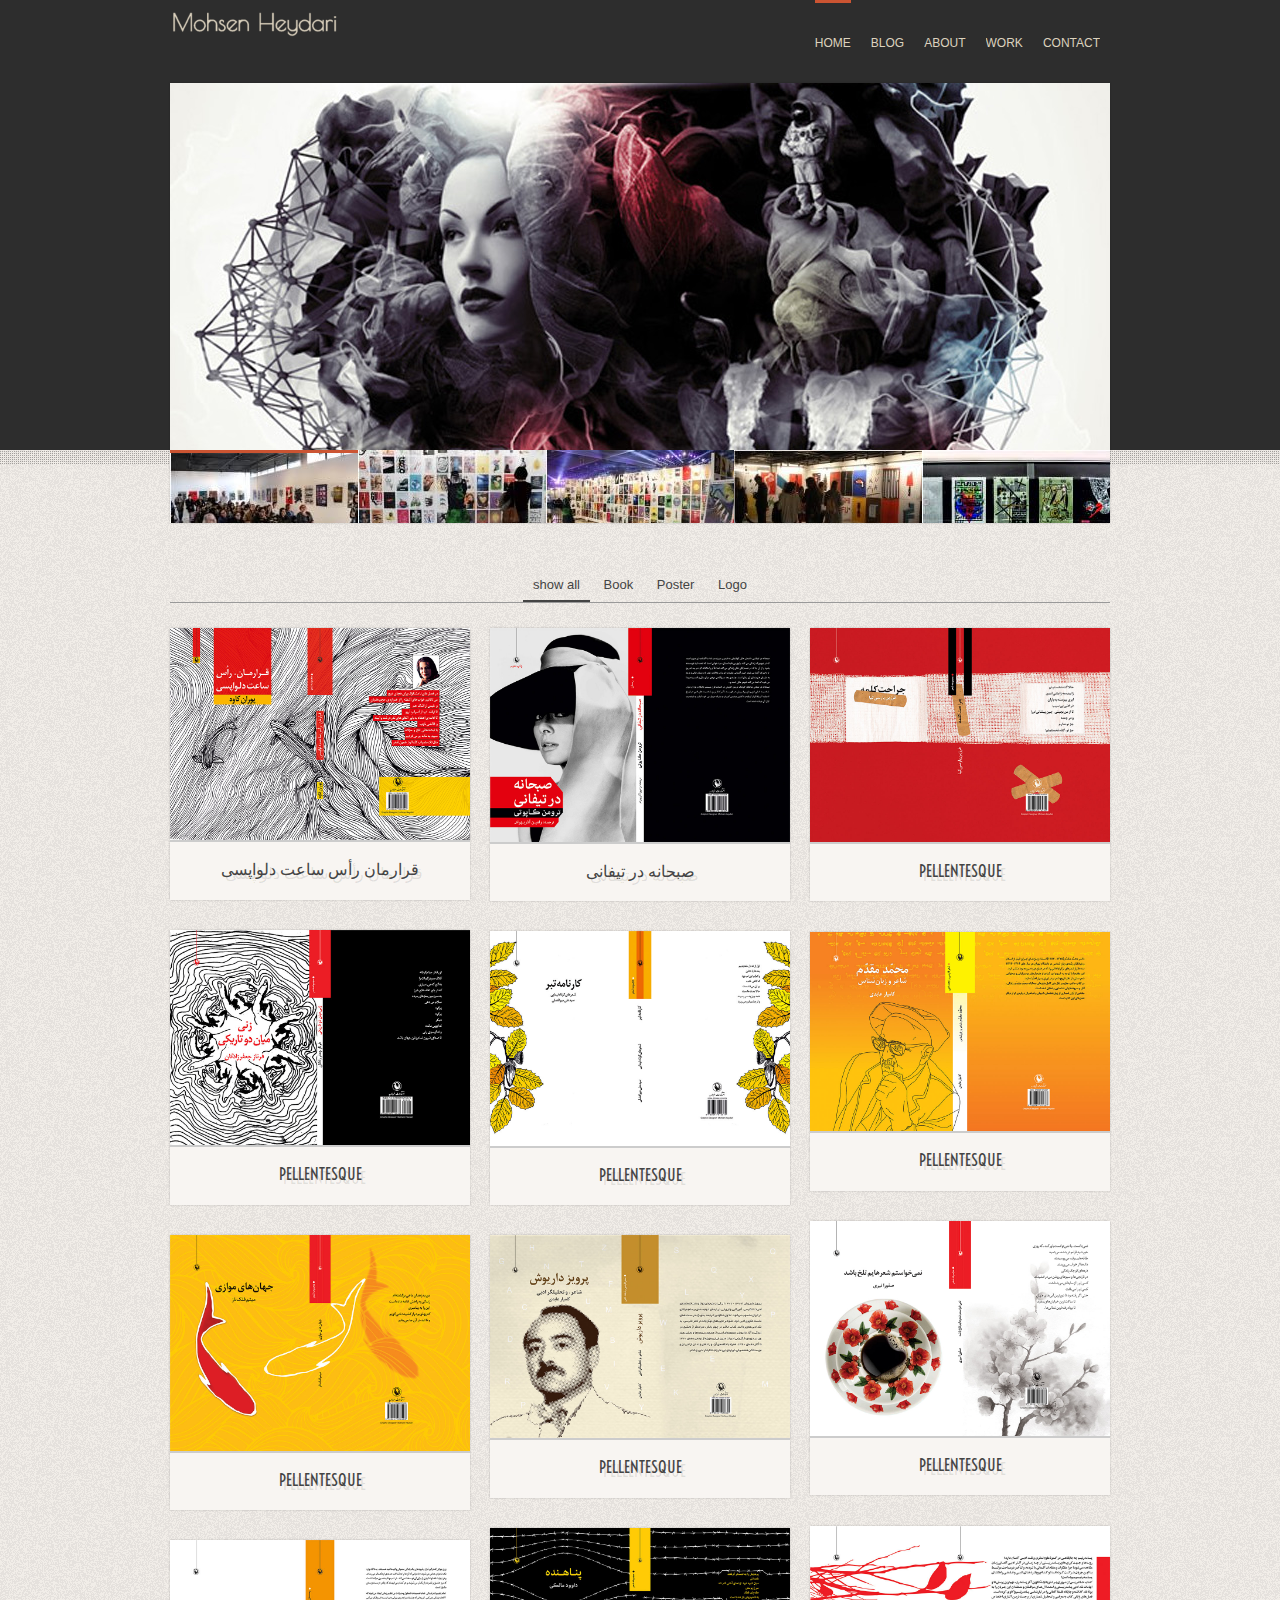
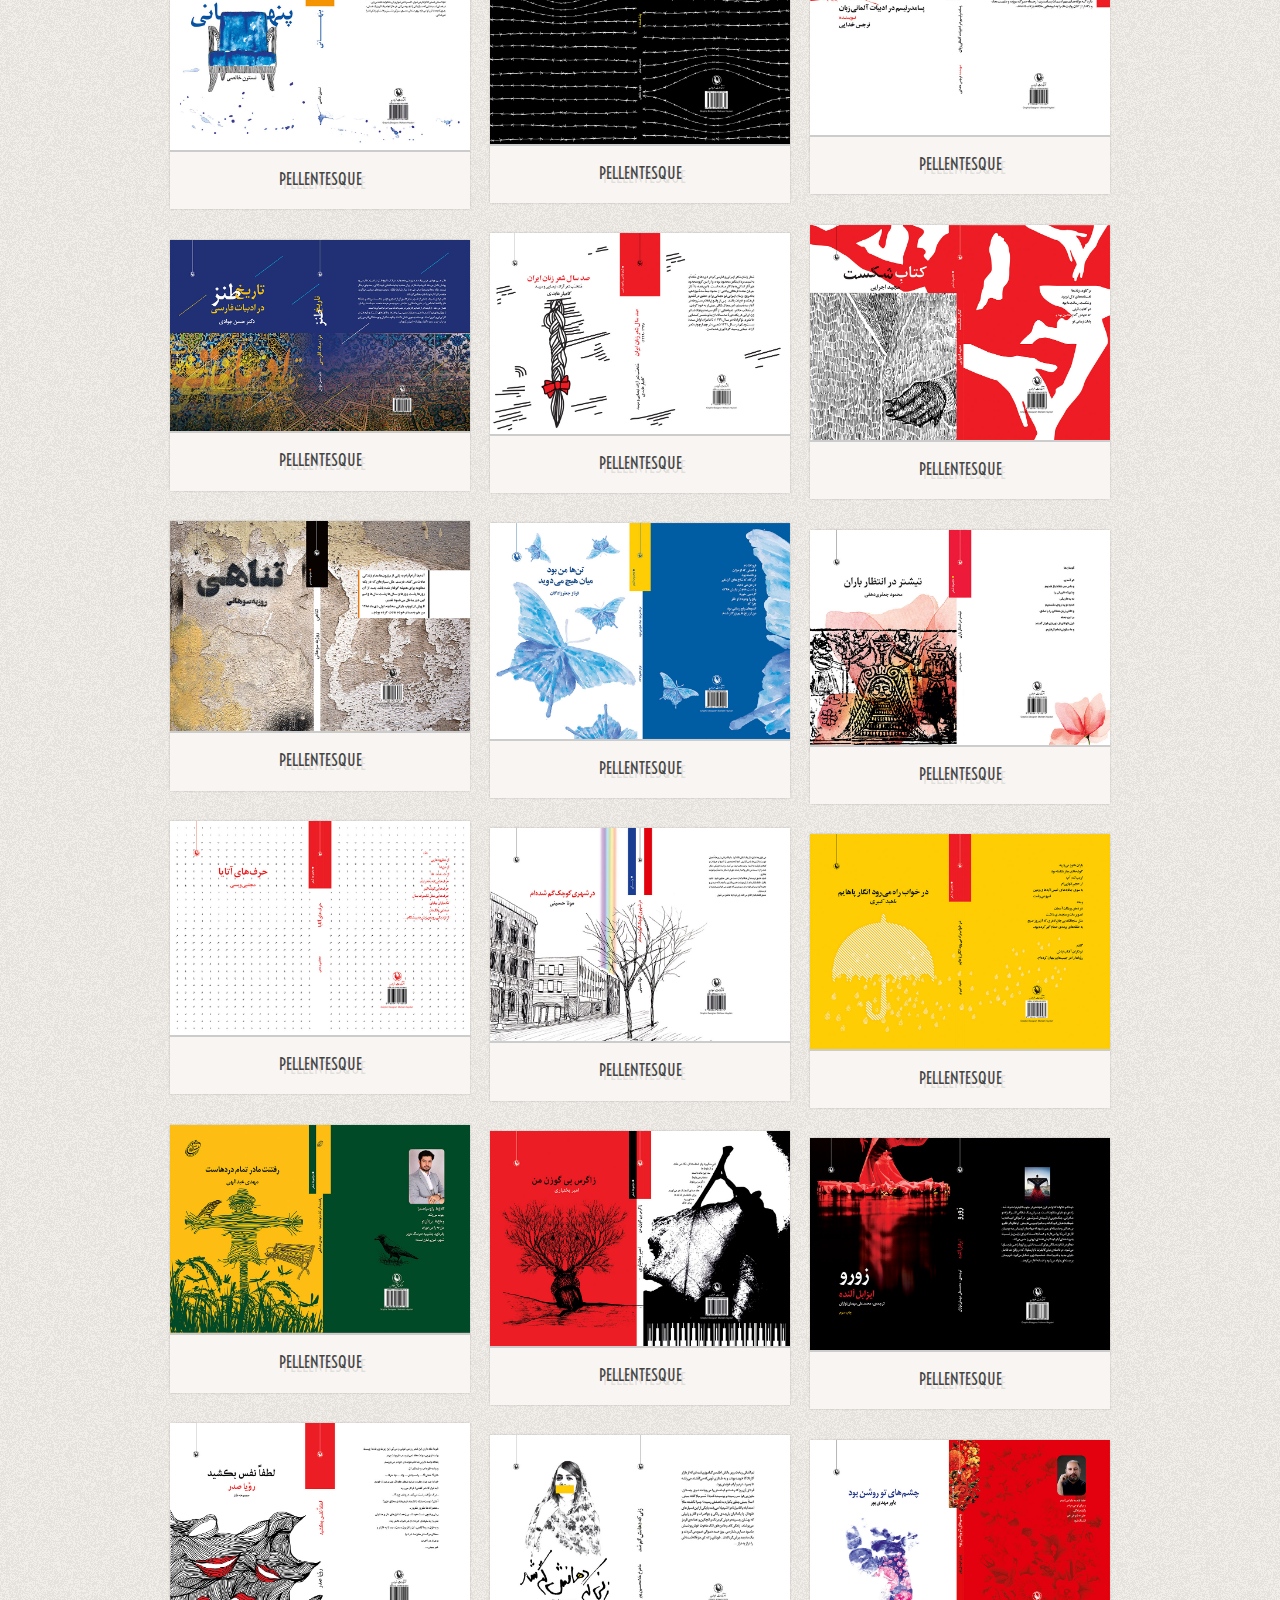
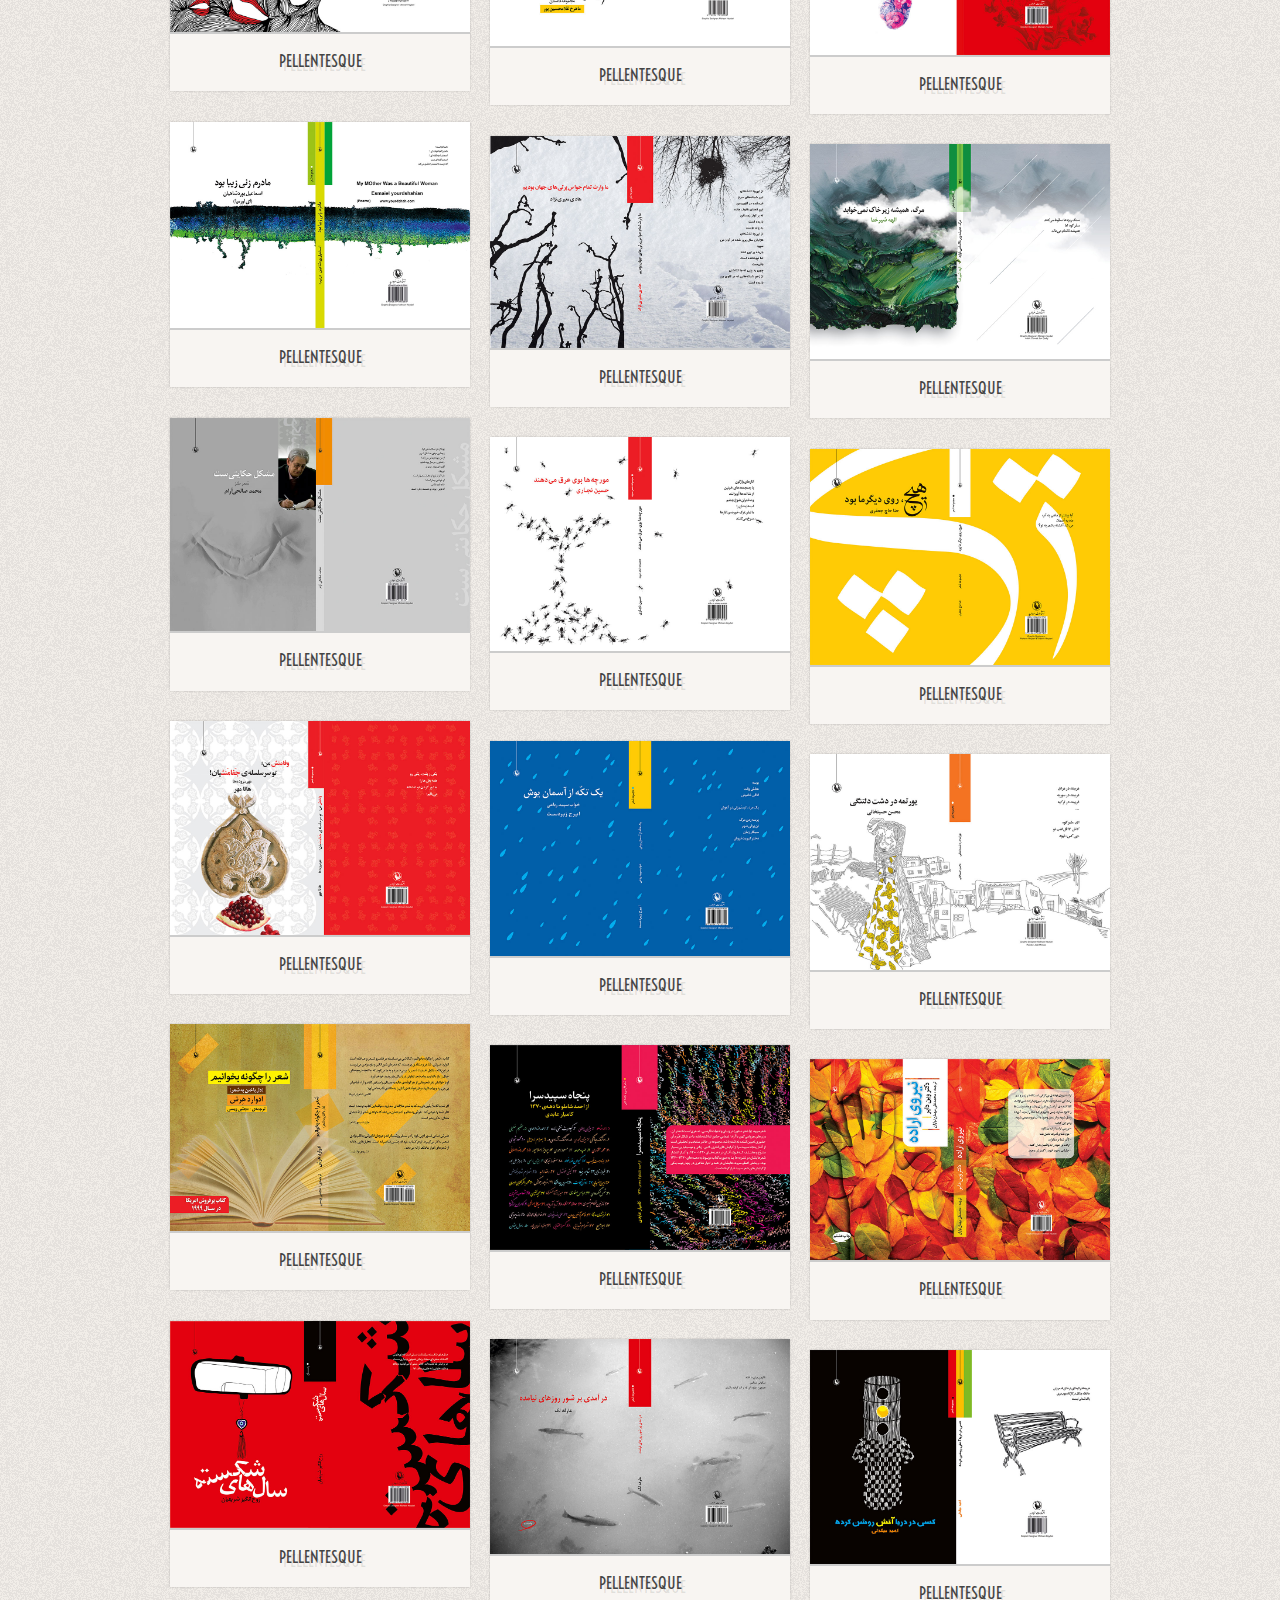
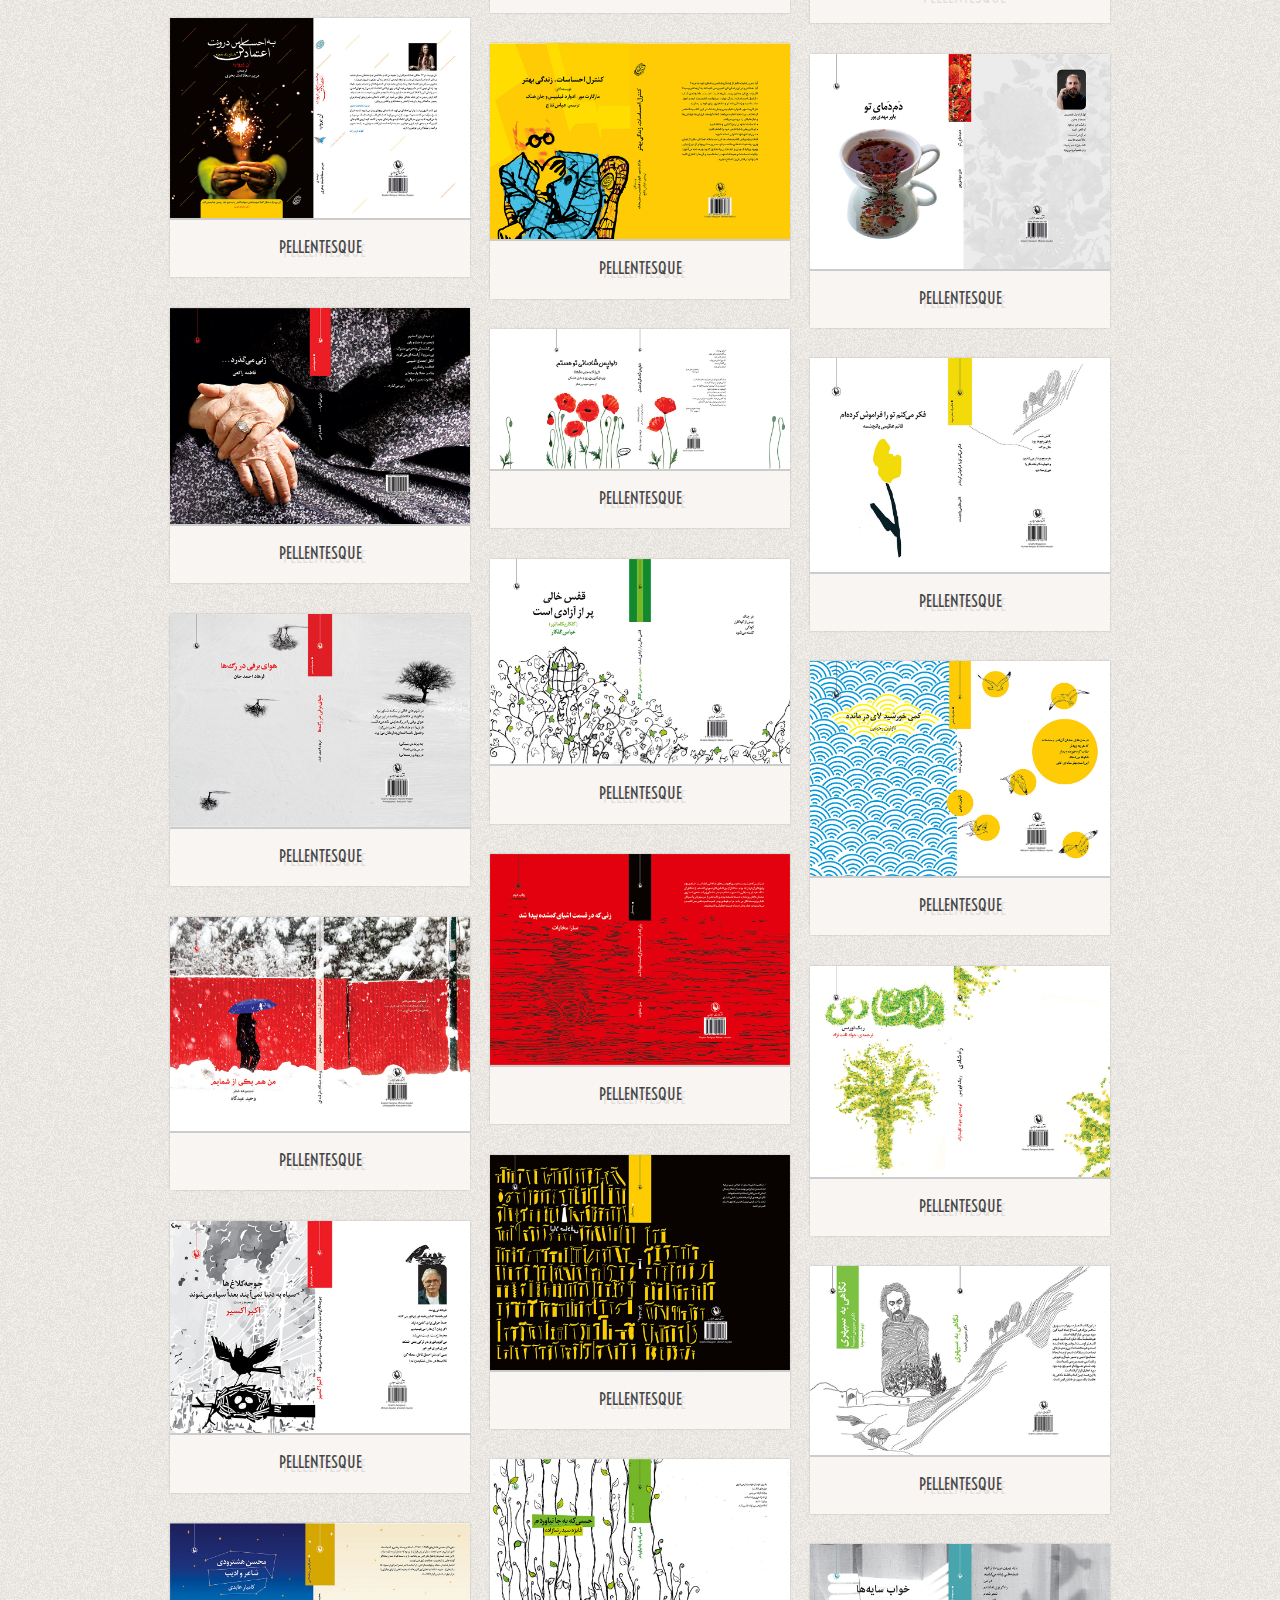
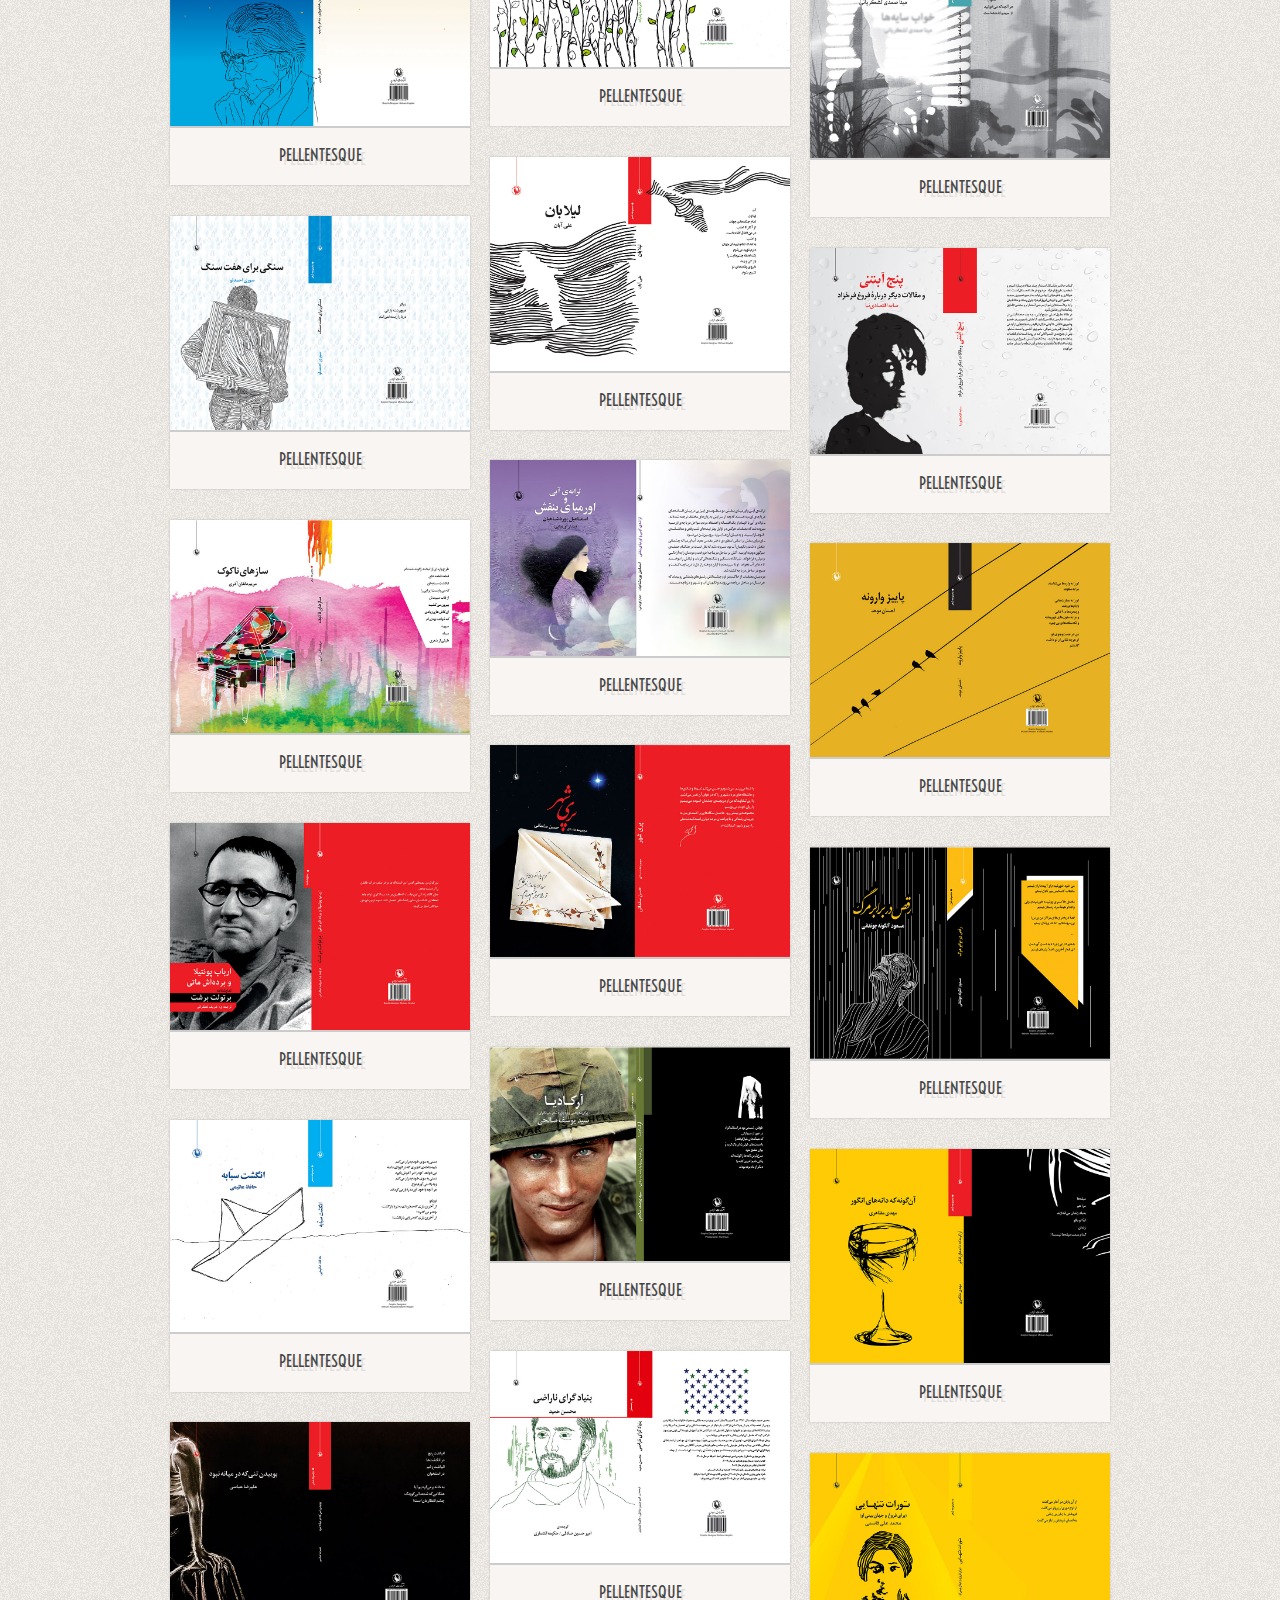
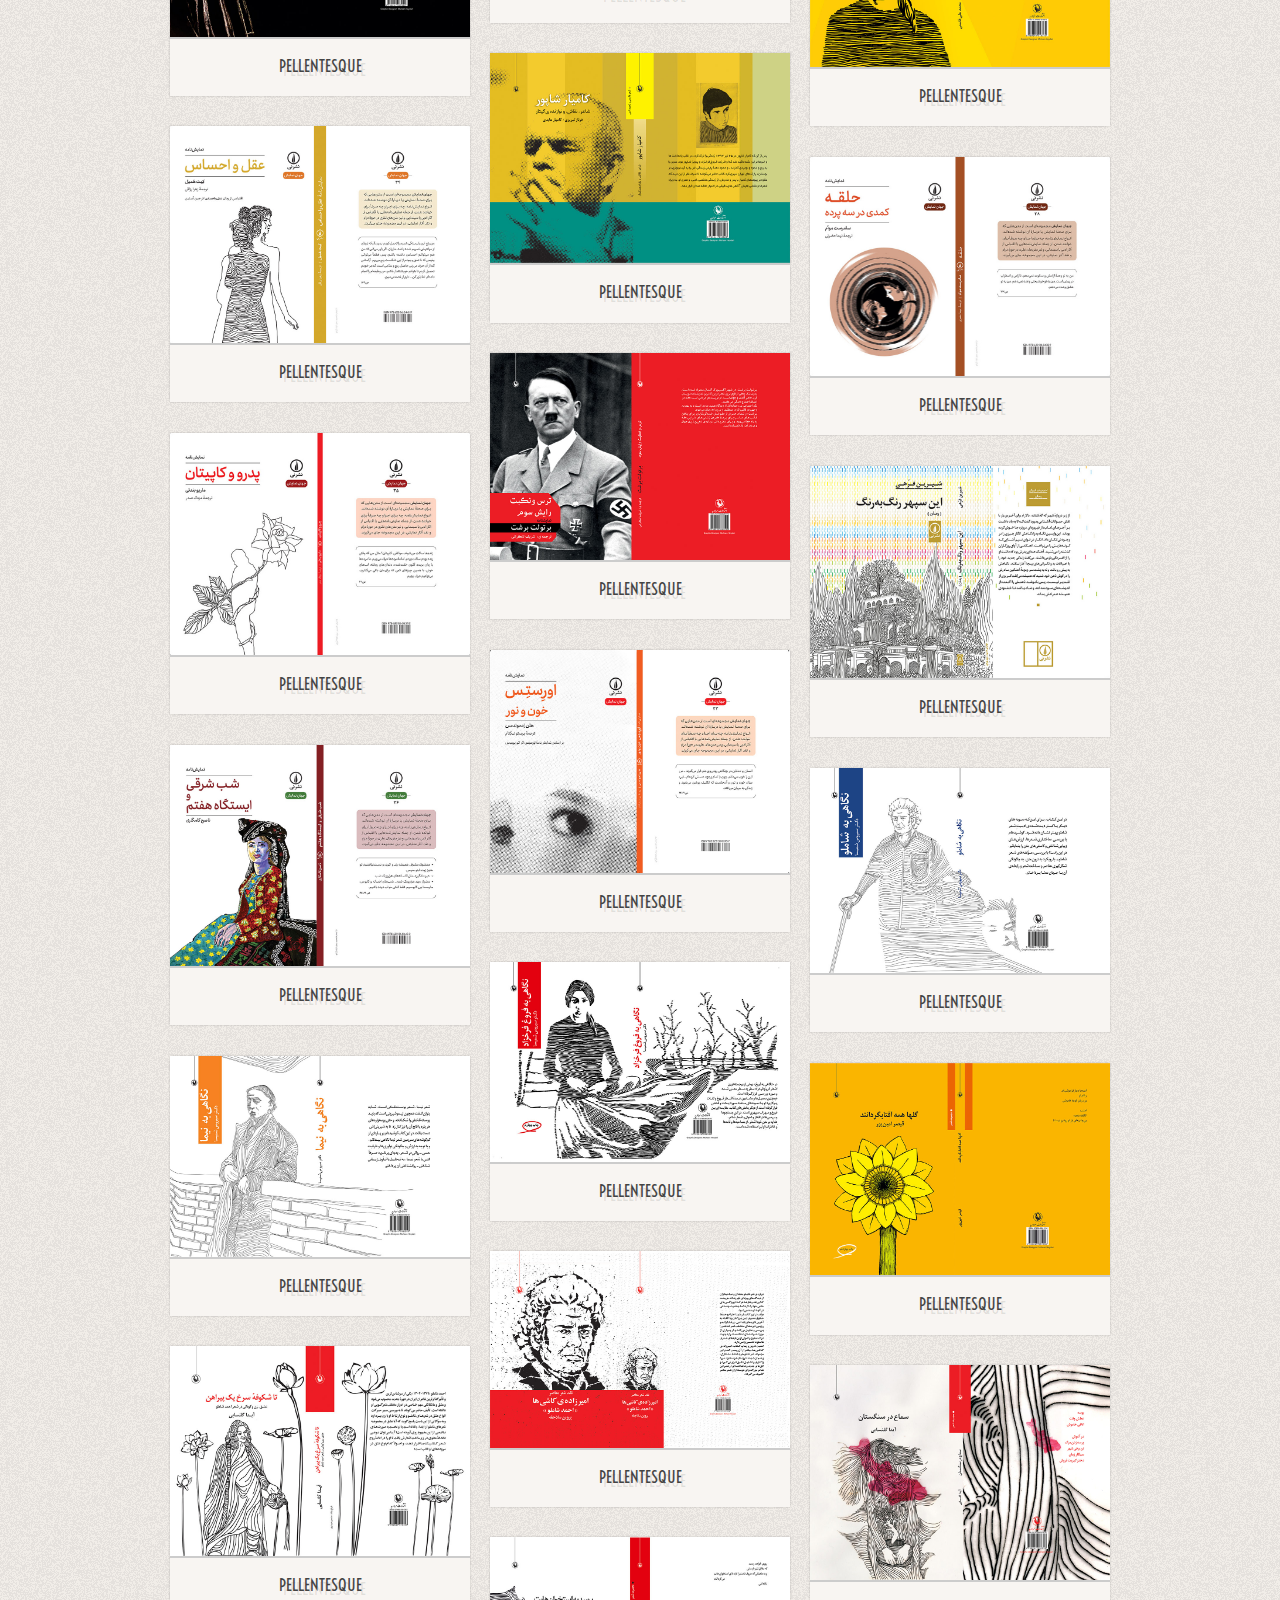
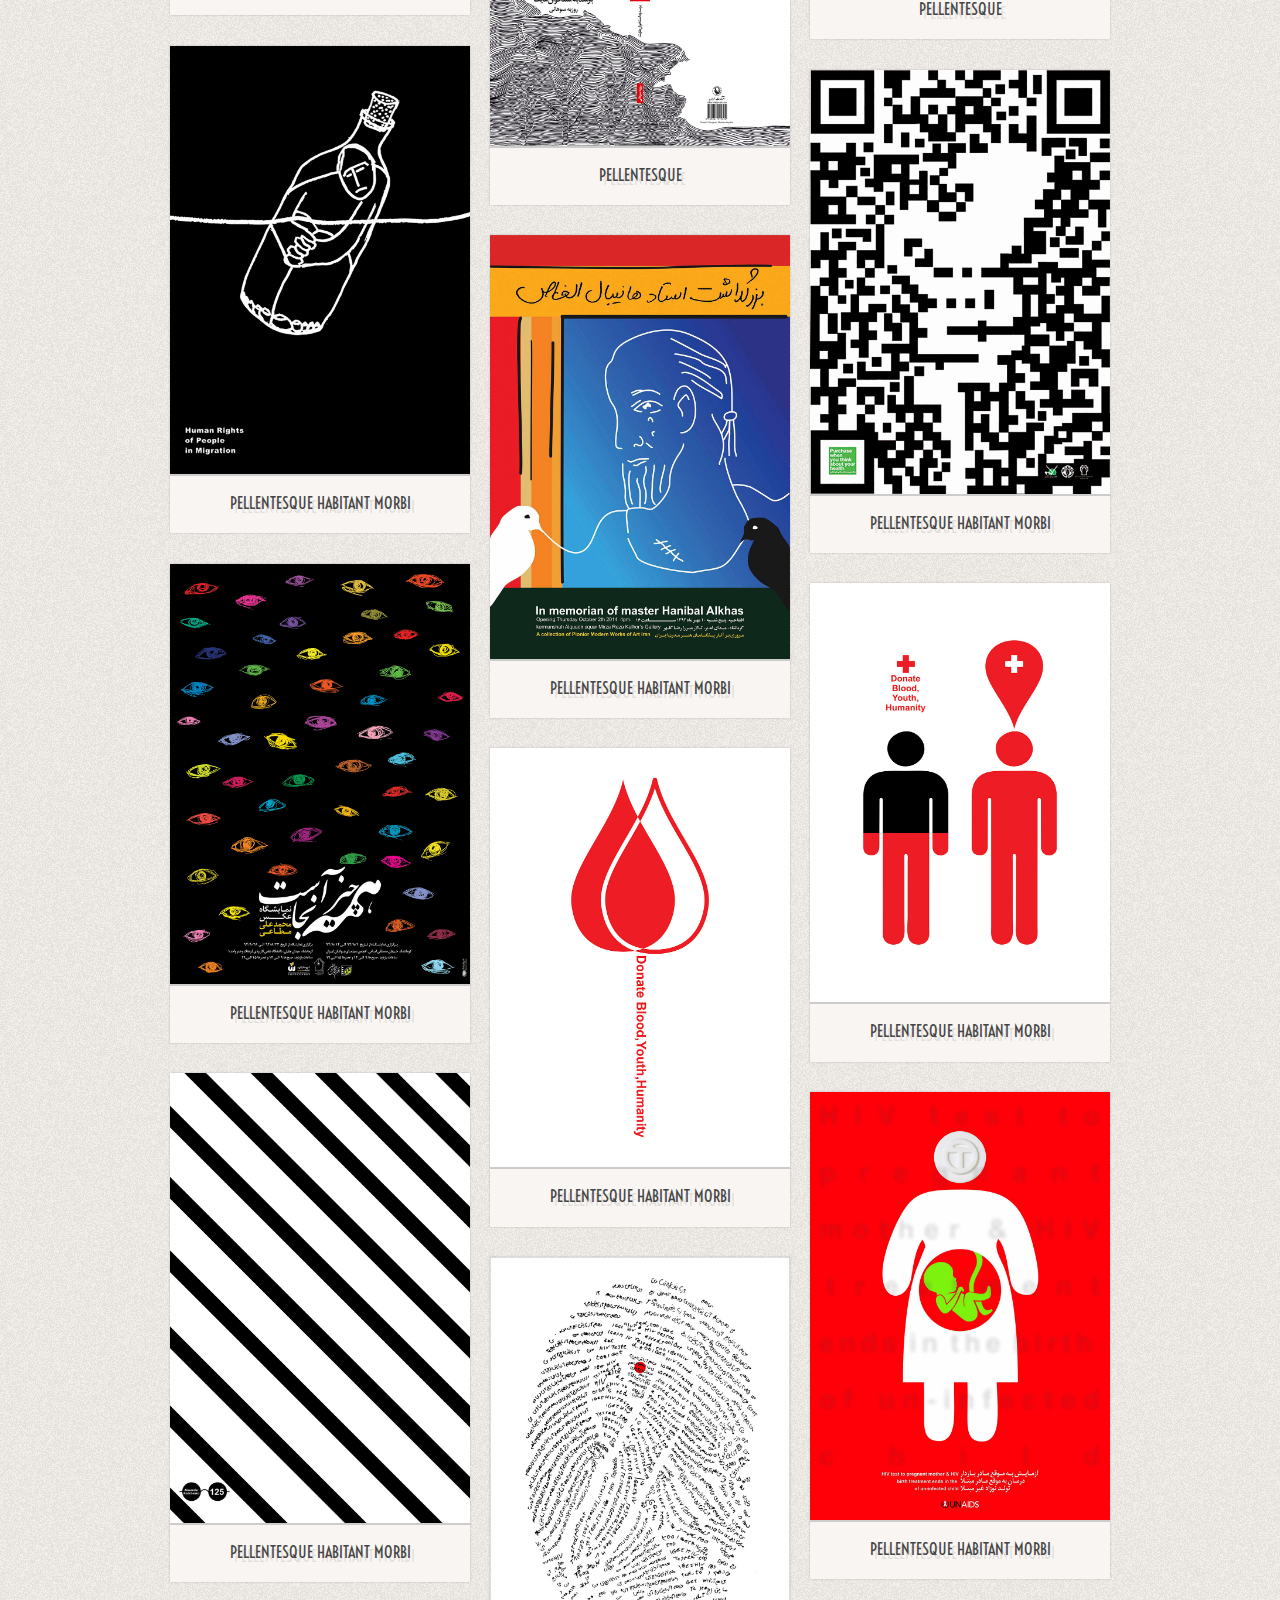
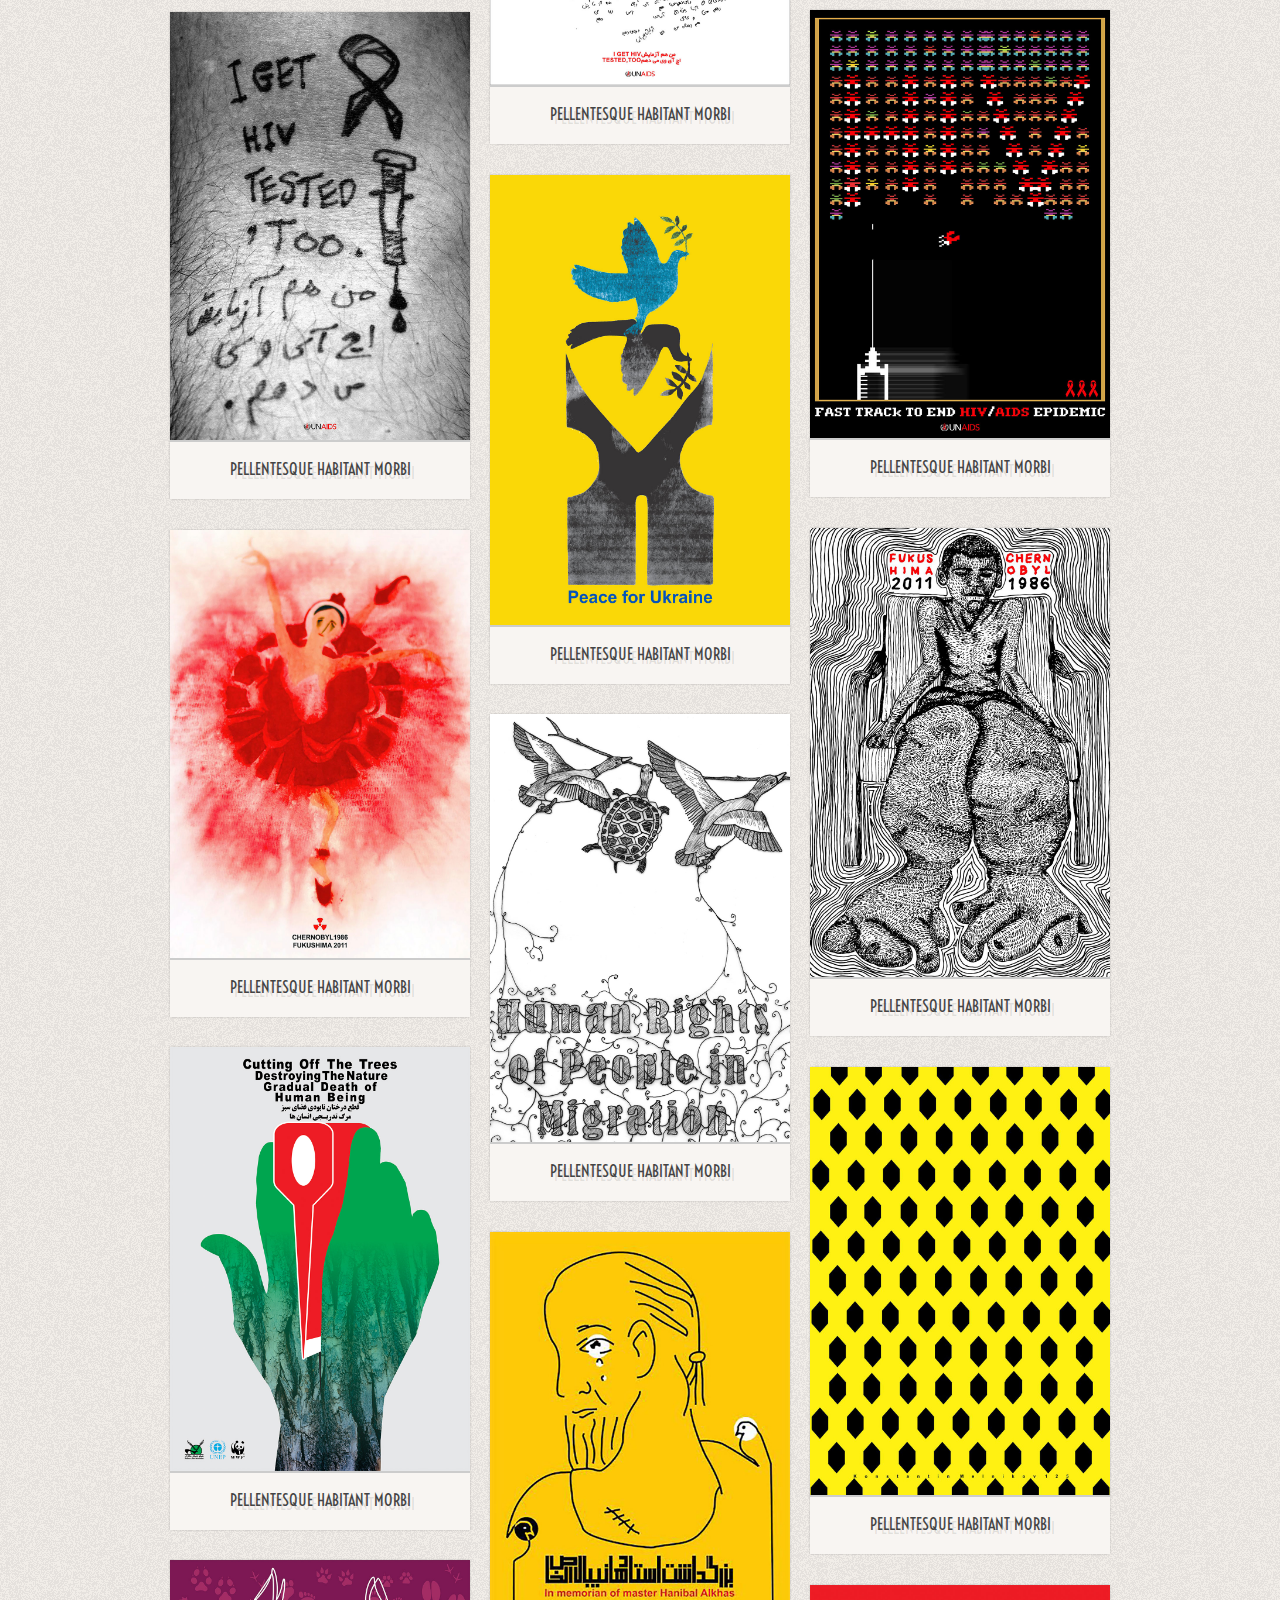
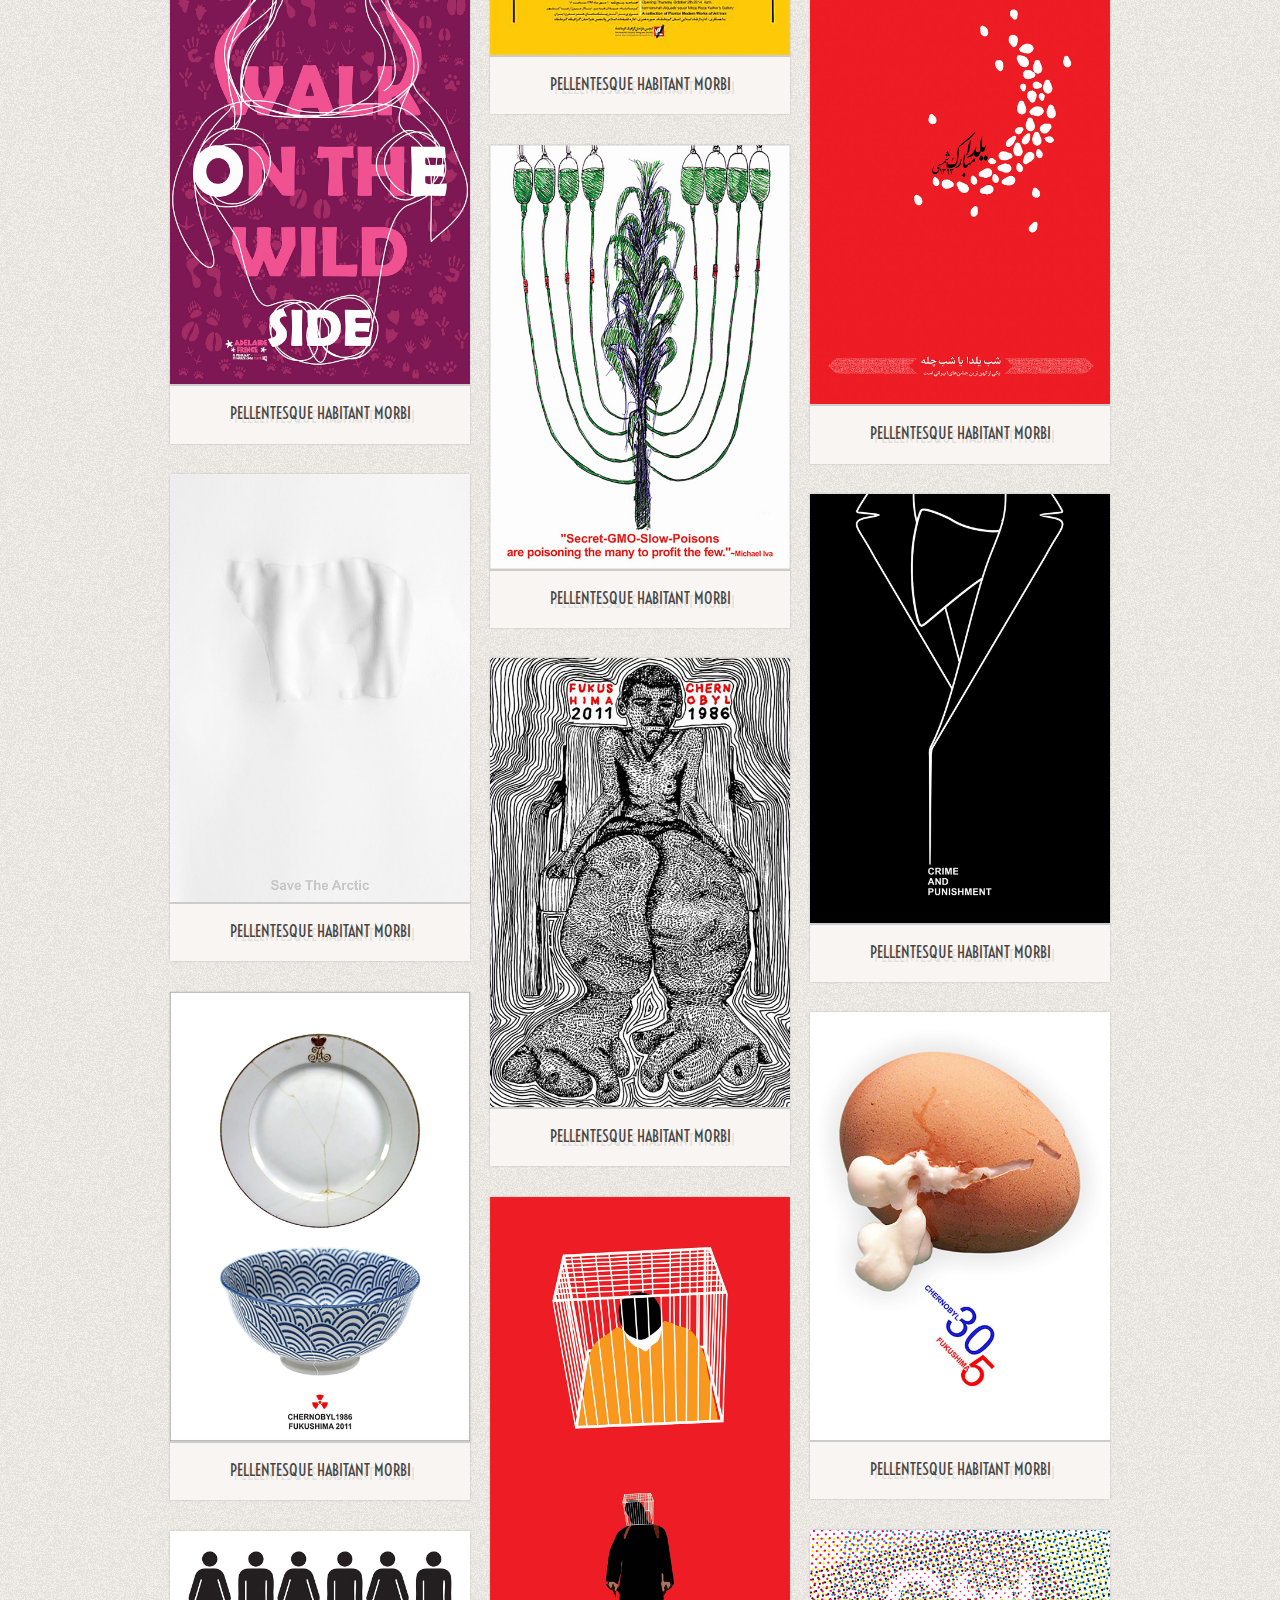
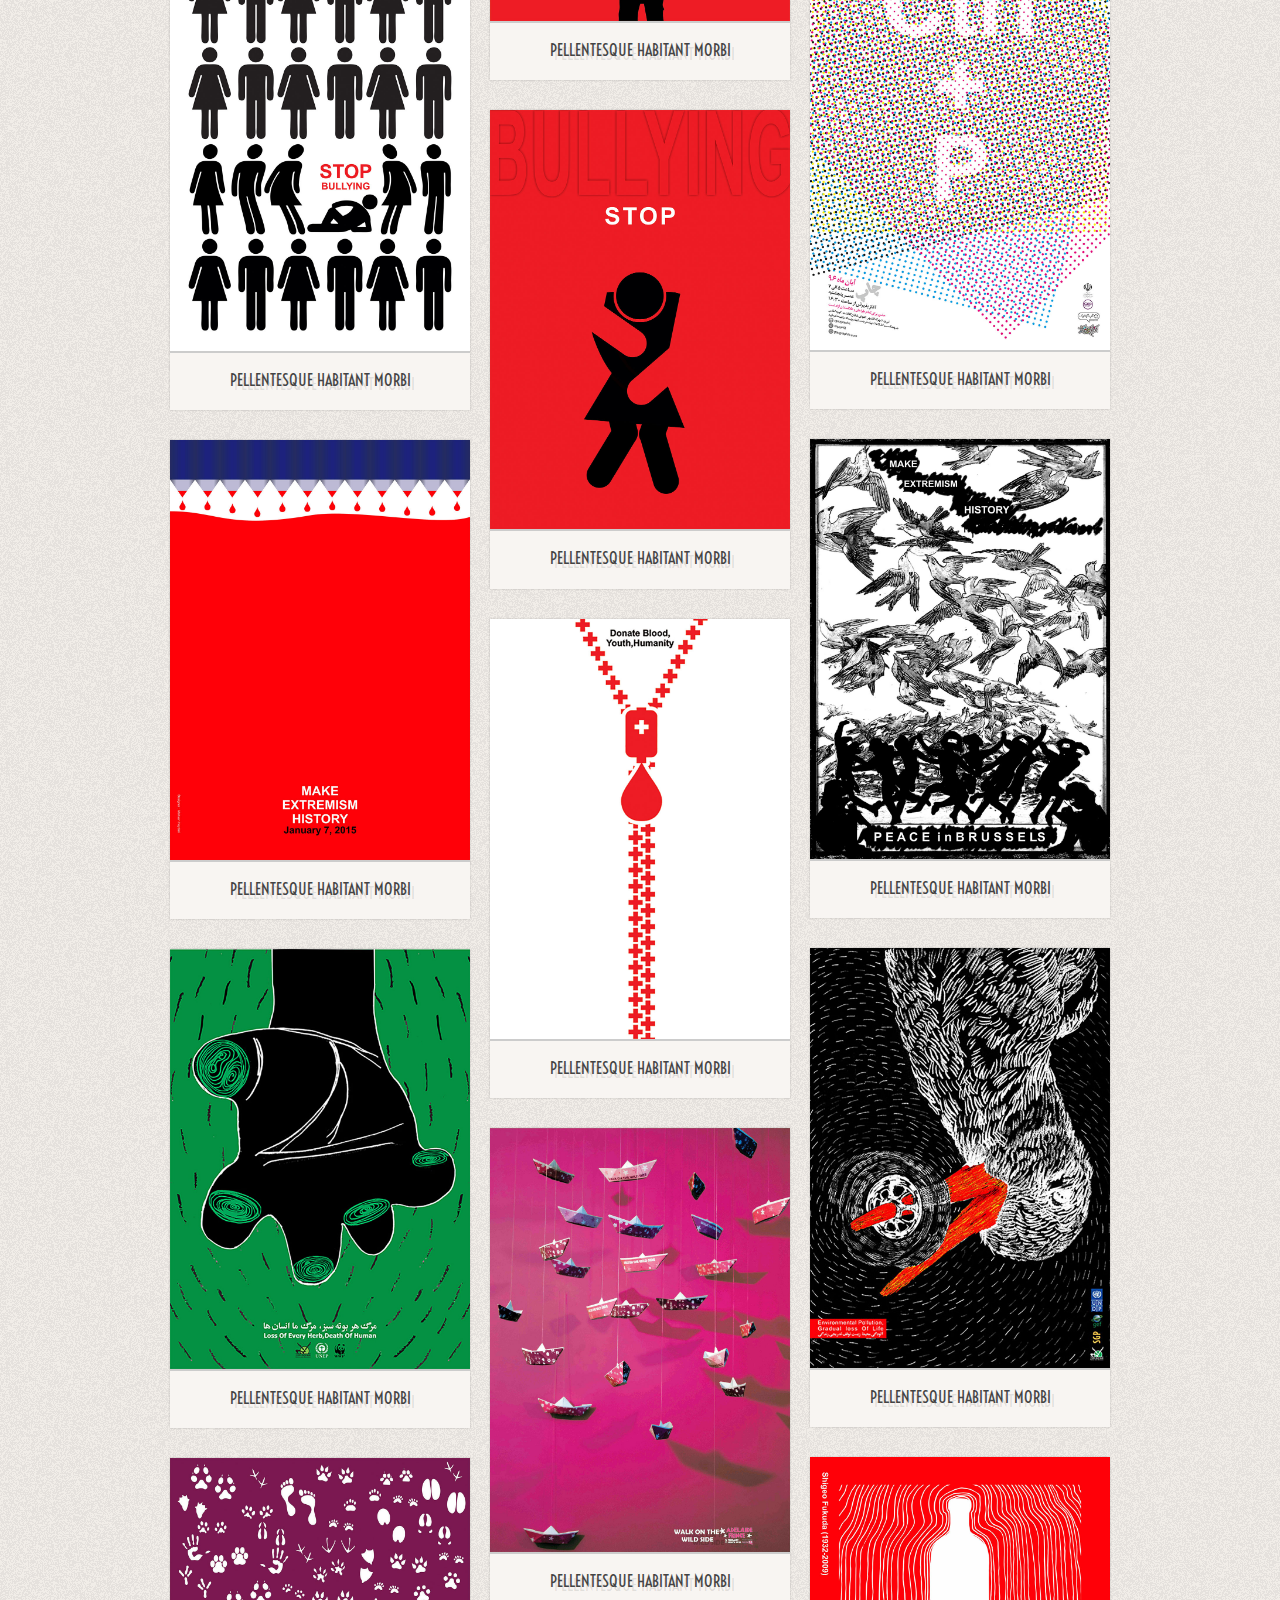
==== commit 5e0a3dd2: "slider thumbnails was changed" ====
--- a/index.html
+++ b/index.html
@@ -166,7 +166,7 @@
       <div id="filter-container" class="cf">
         <figure class="book"> <a href="img/dummies/featured/b/b01.jpg" class="thumb"><img src="img/dummies/featured/b/b01.jpg" alt=""></a>
           <figcaption>
-            <h6 class="heading">قرارمان رأس ساعت دلواپس</h6>
+            <h6 class="heading">قرارمان رأس ساعت دلواپسی</h6>
           </figcaption>
         </figure>
         <figure class="book"> <a href="img/dummies/featured/b/b02.jpg" class="thumb"><img src="img/dummies/featured/b/b02.jpg" alt=""></a>
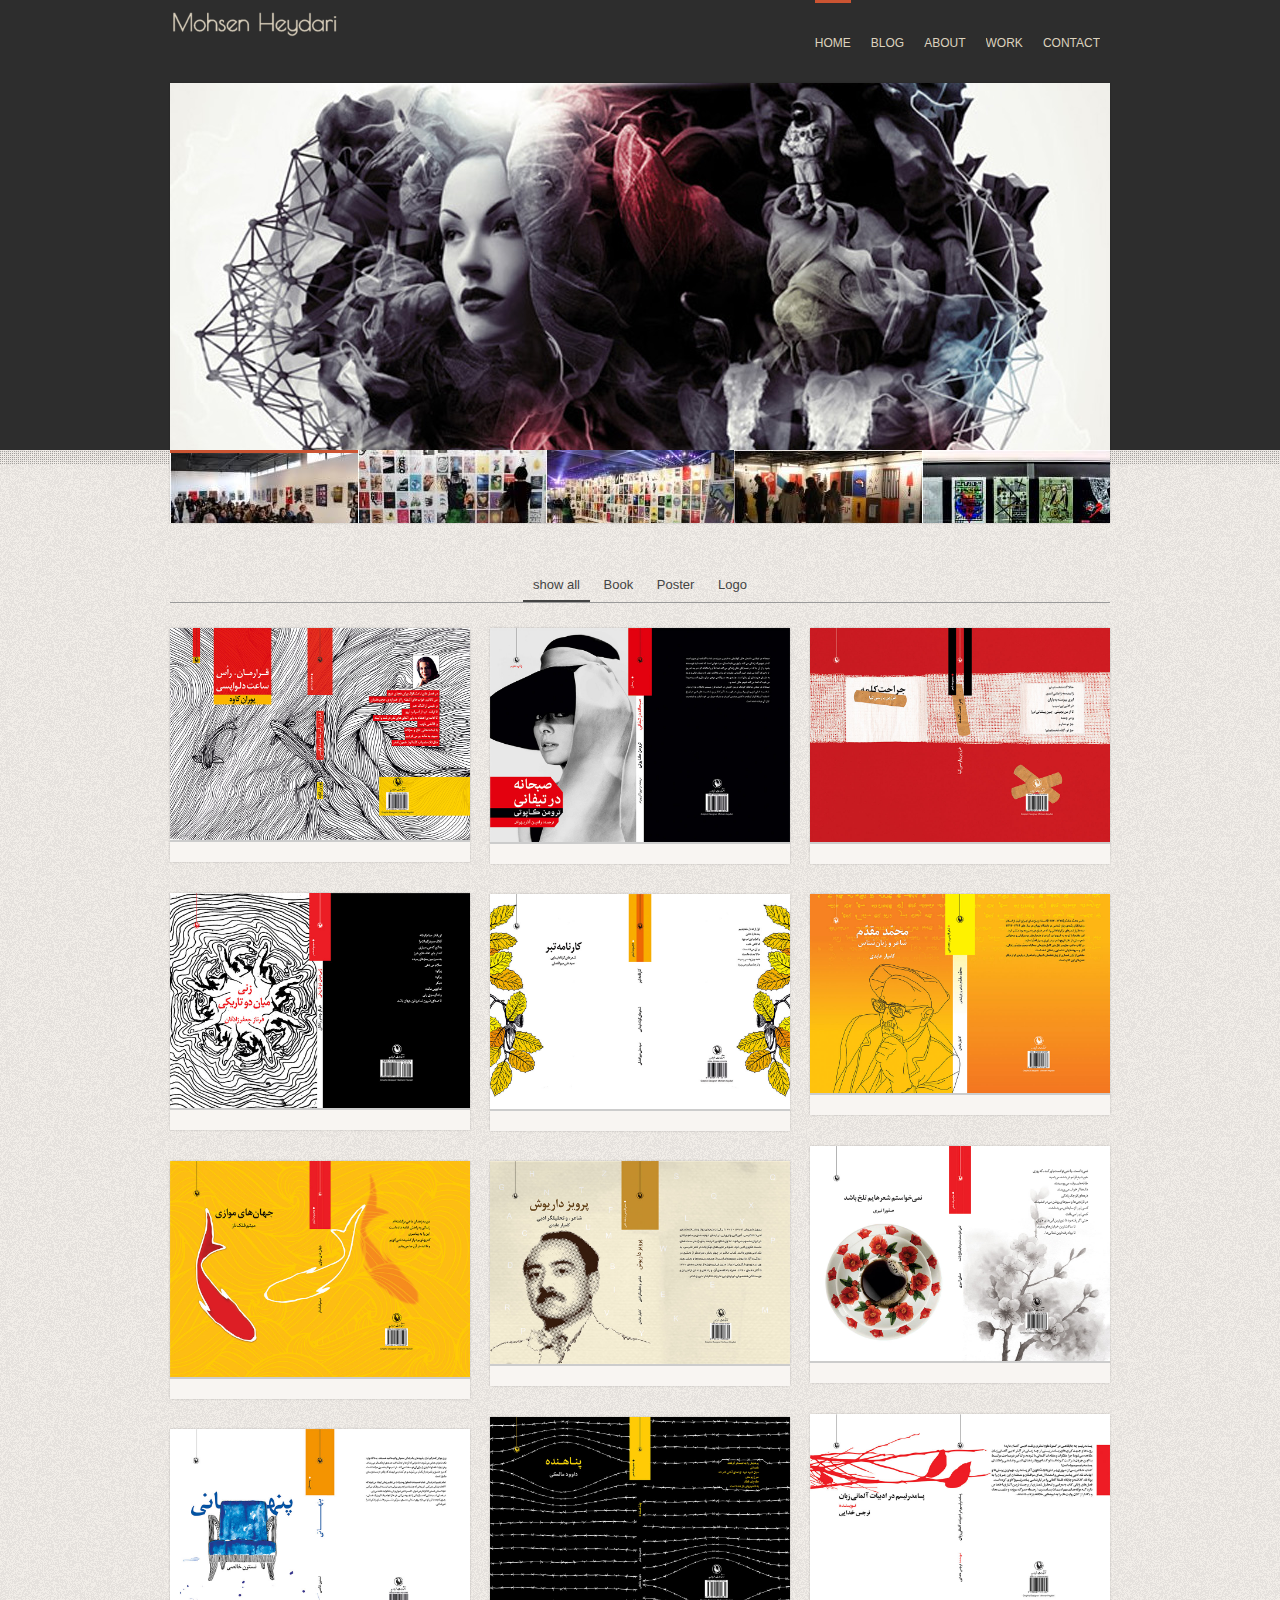
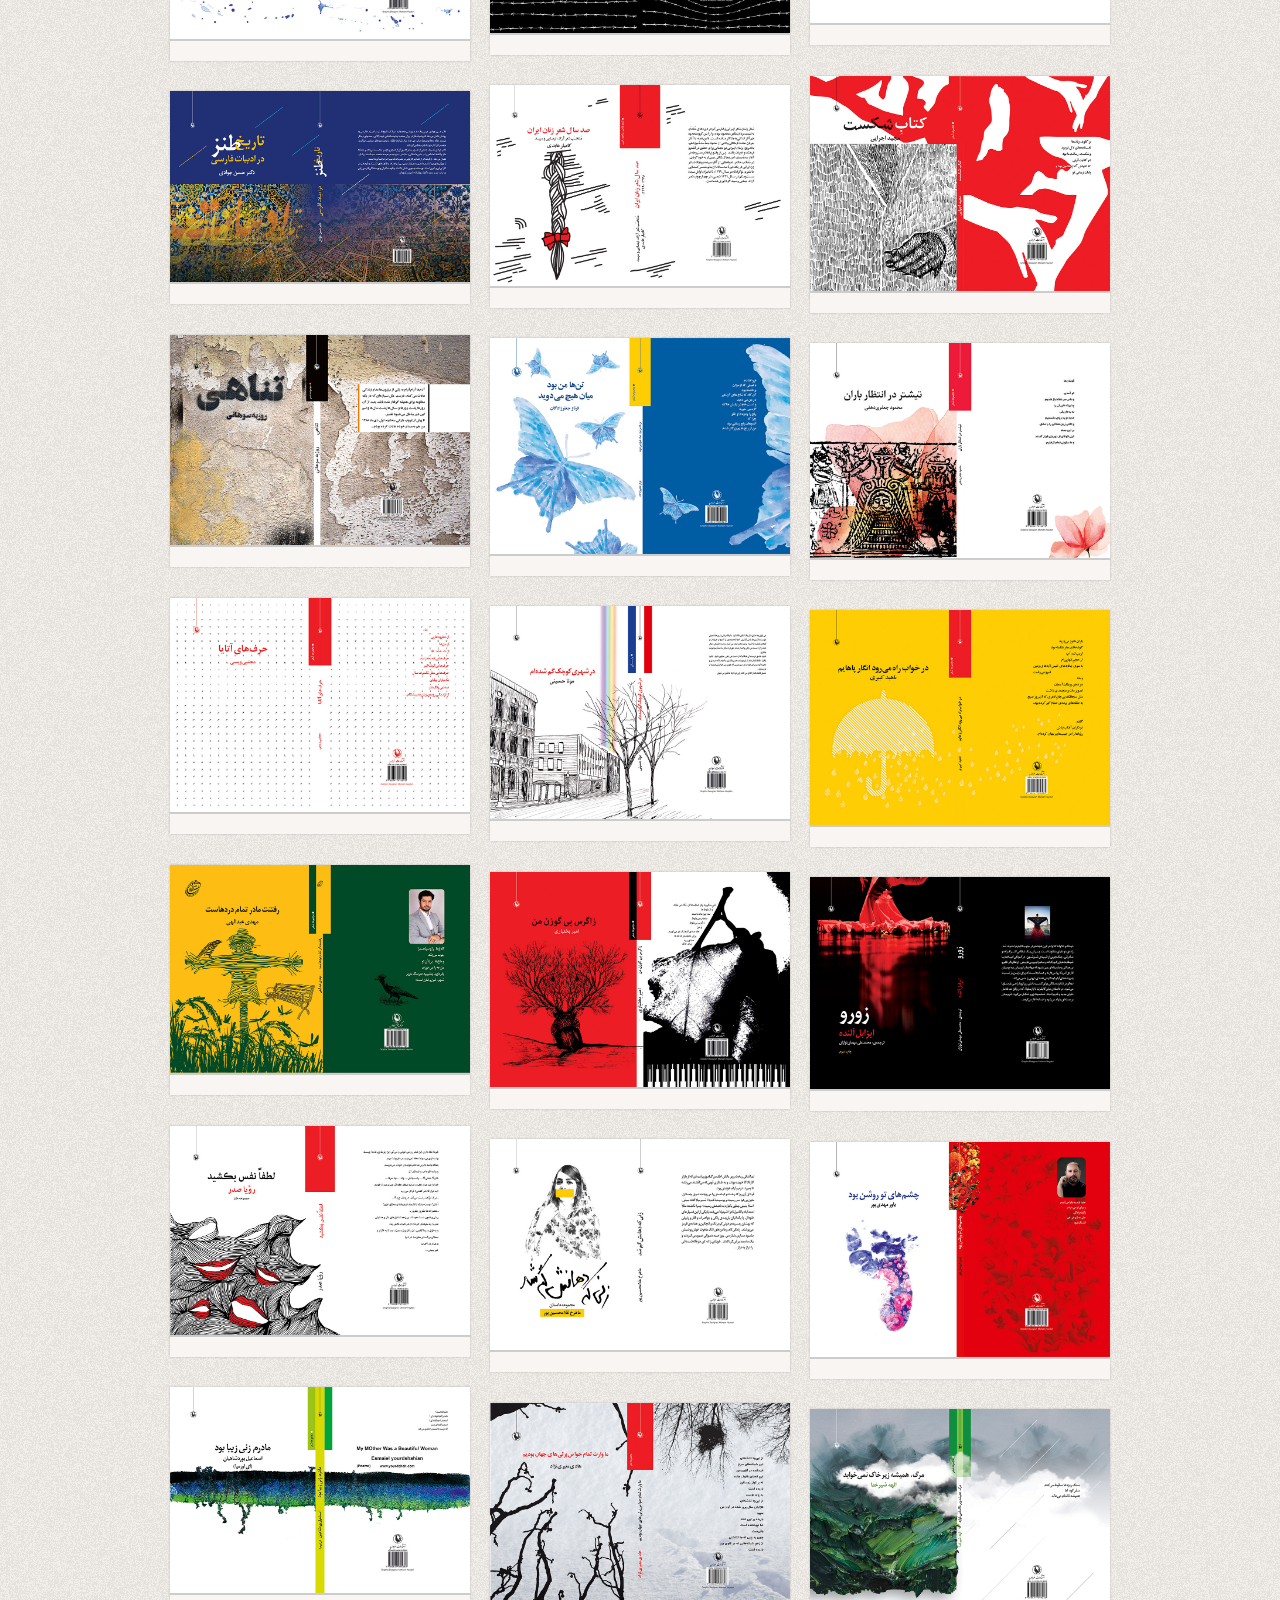
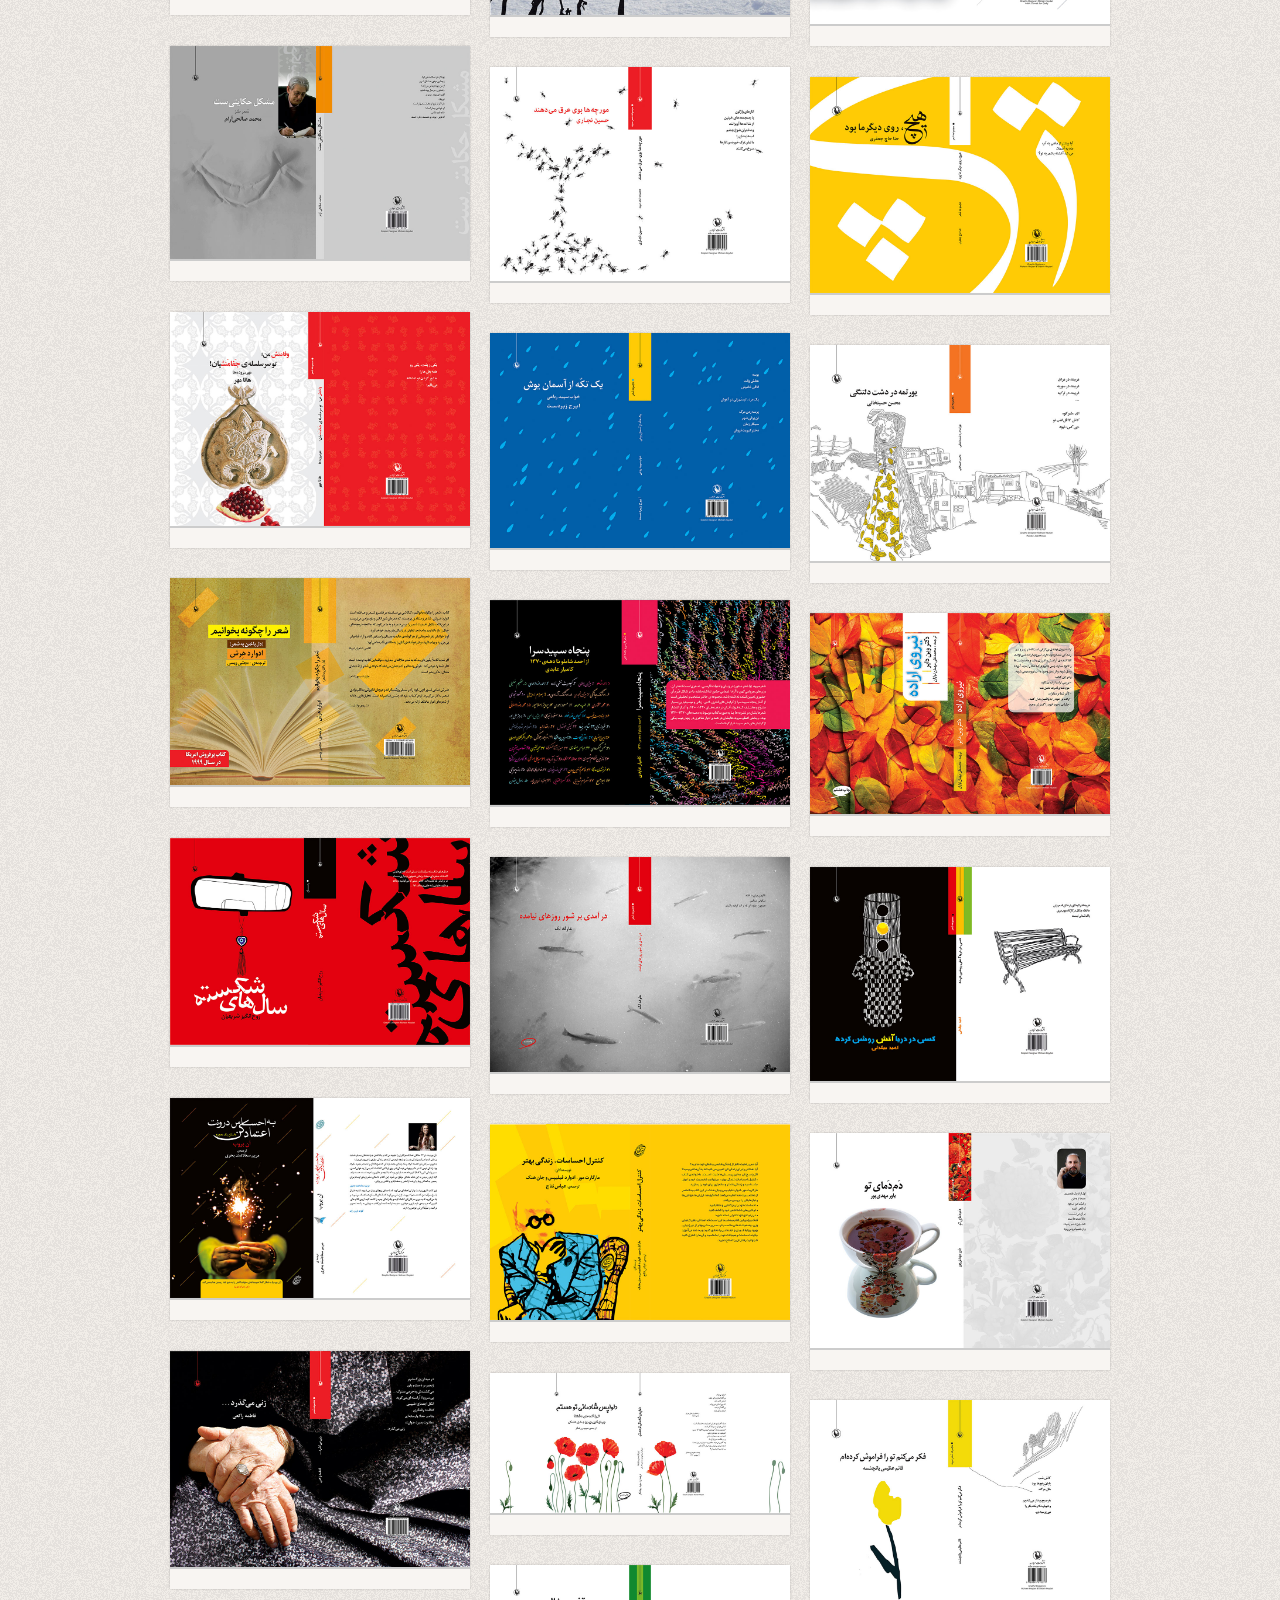
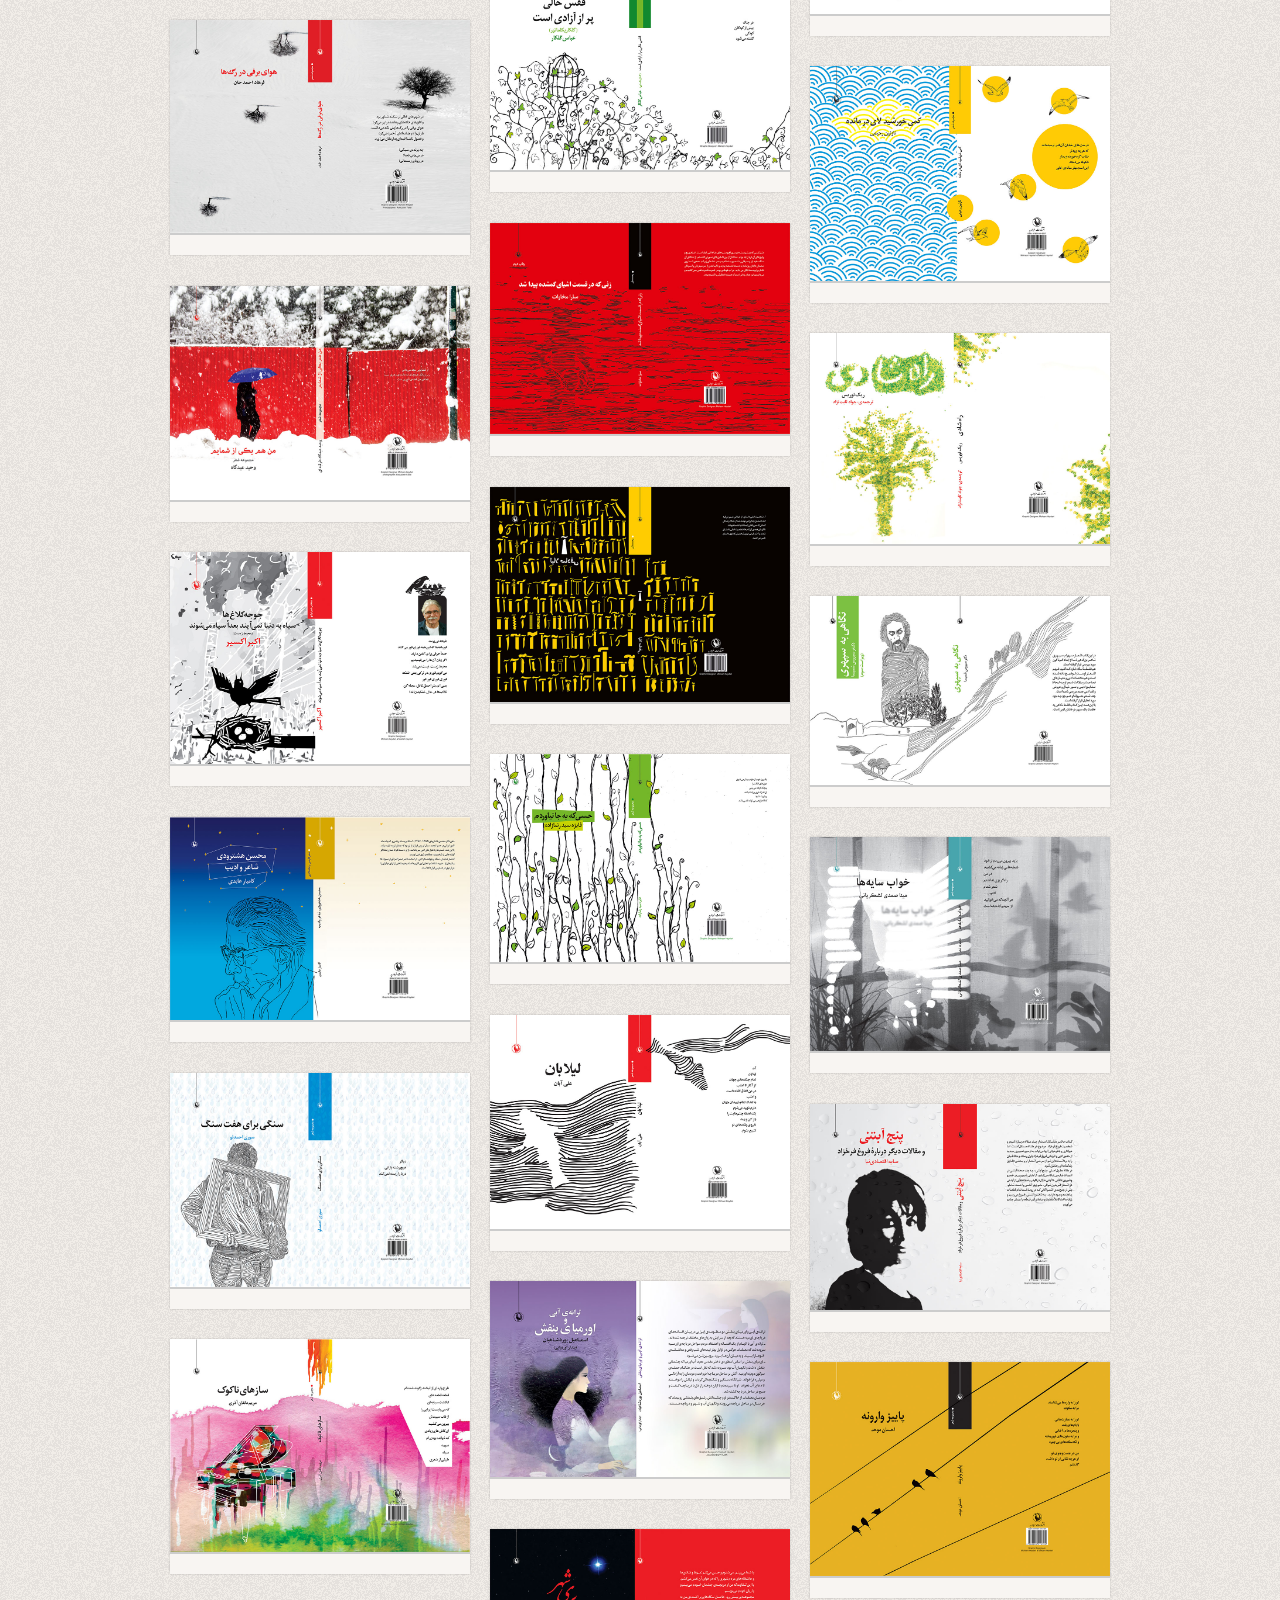
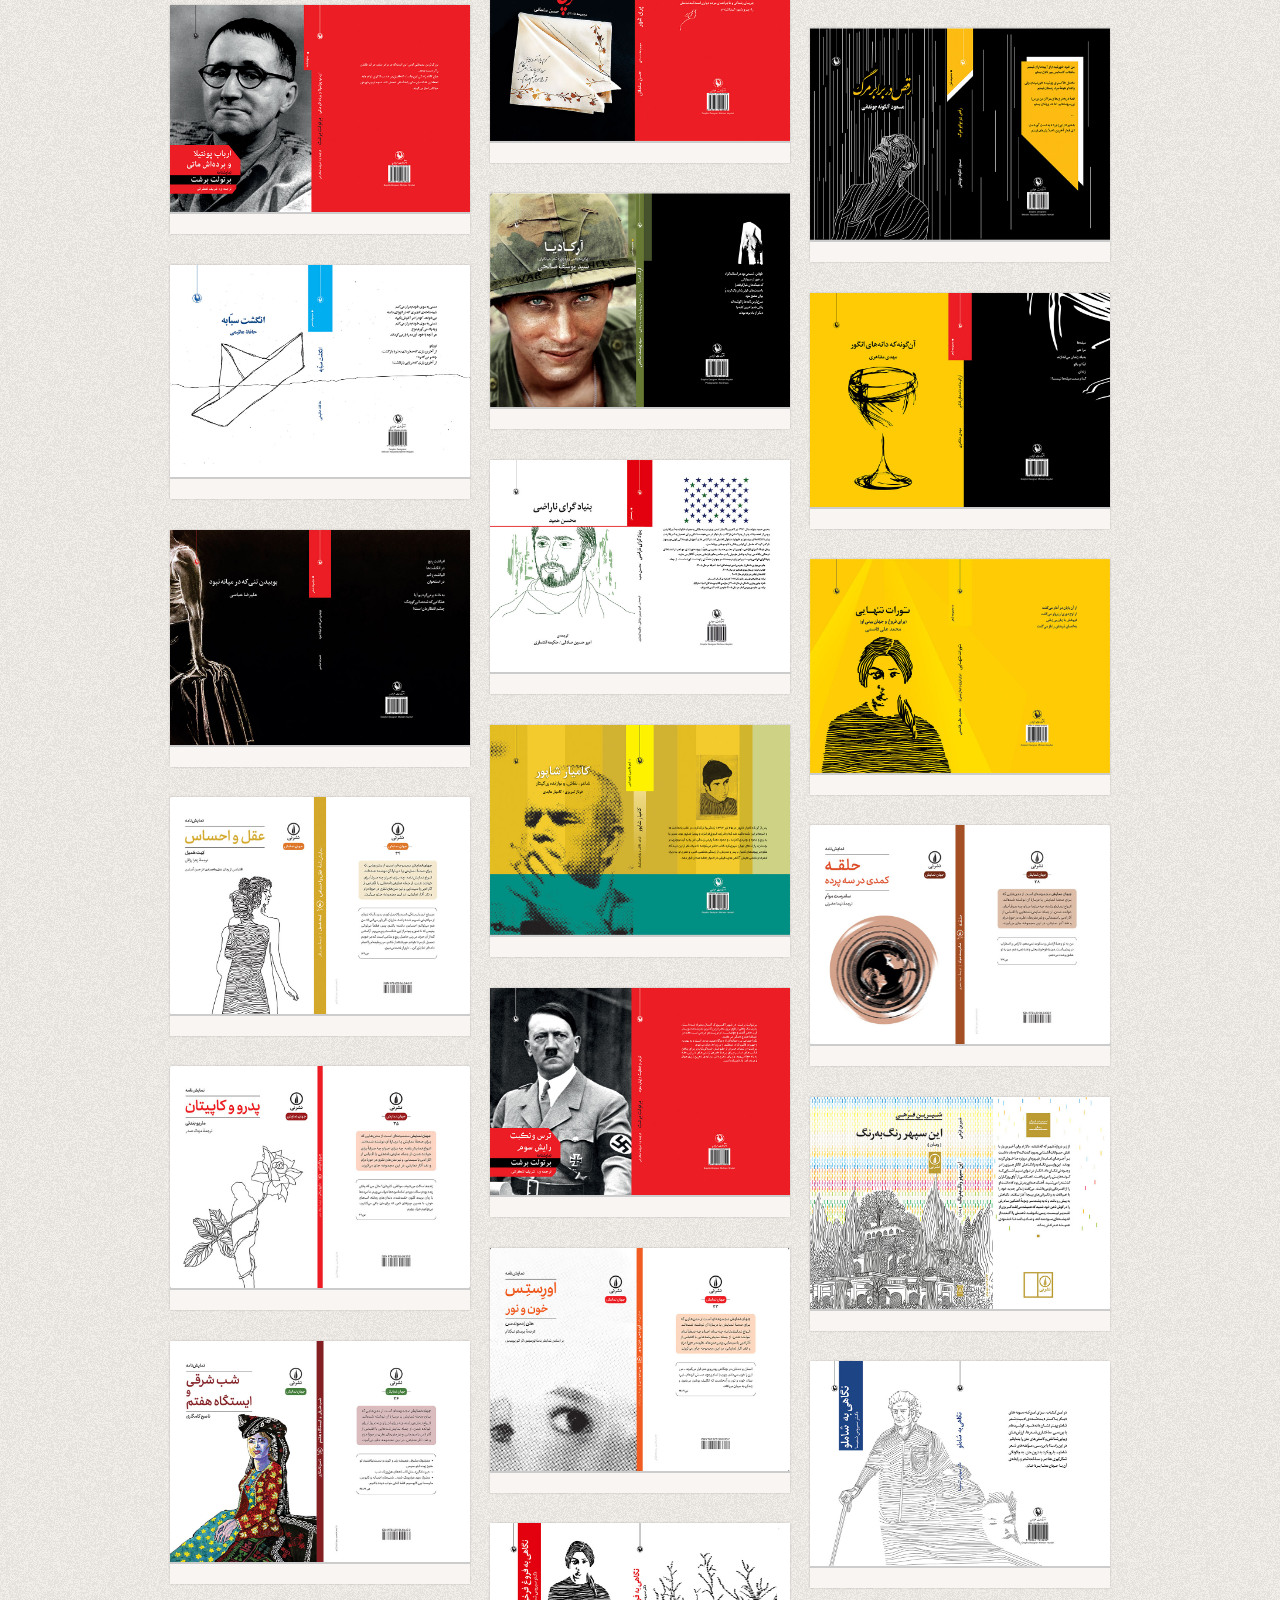
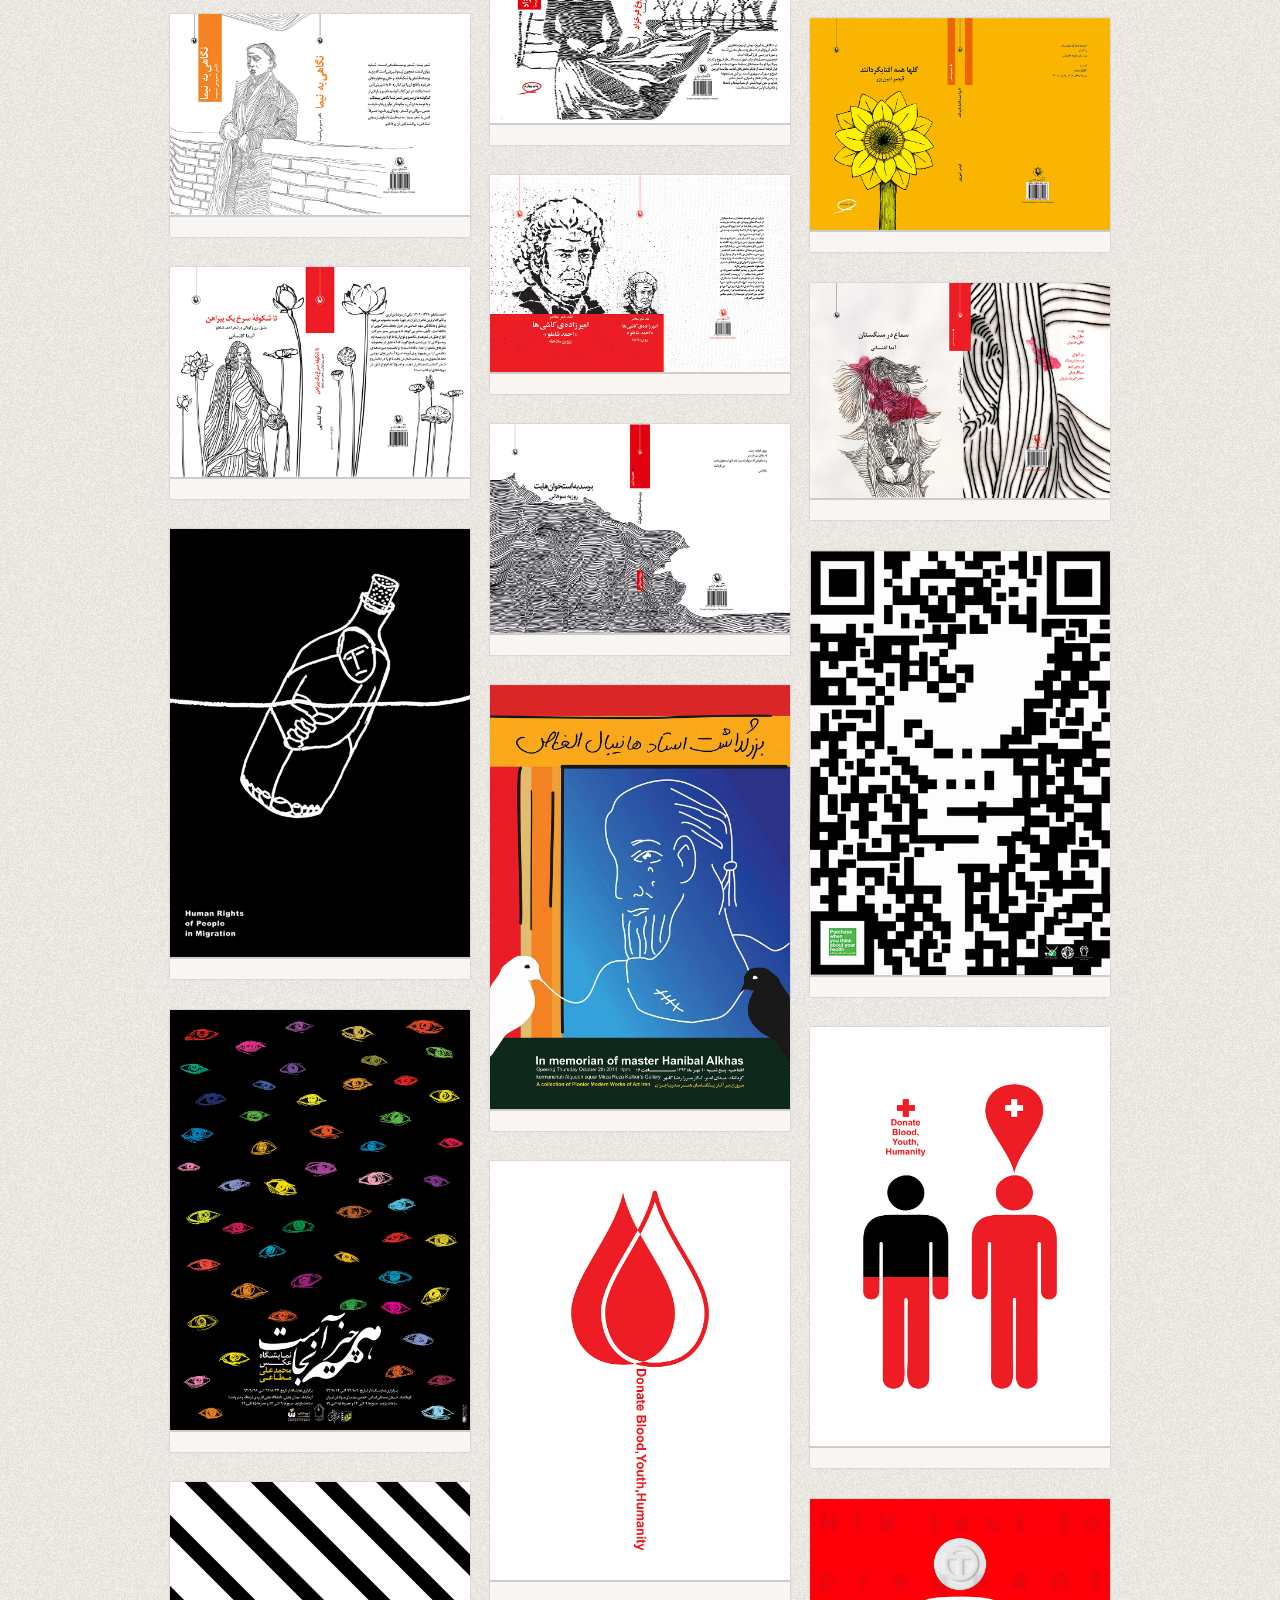
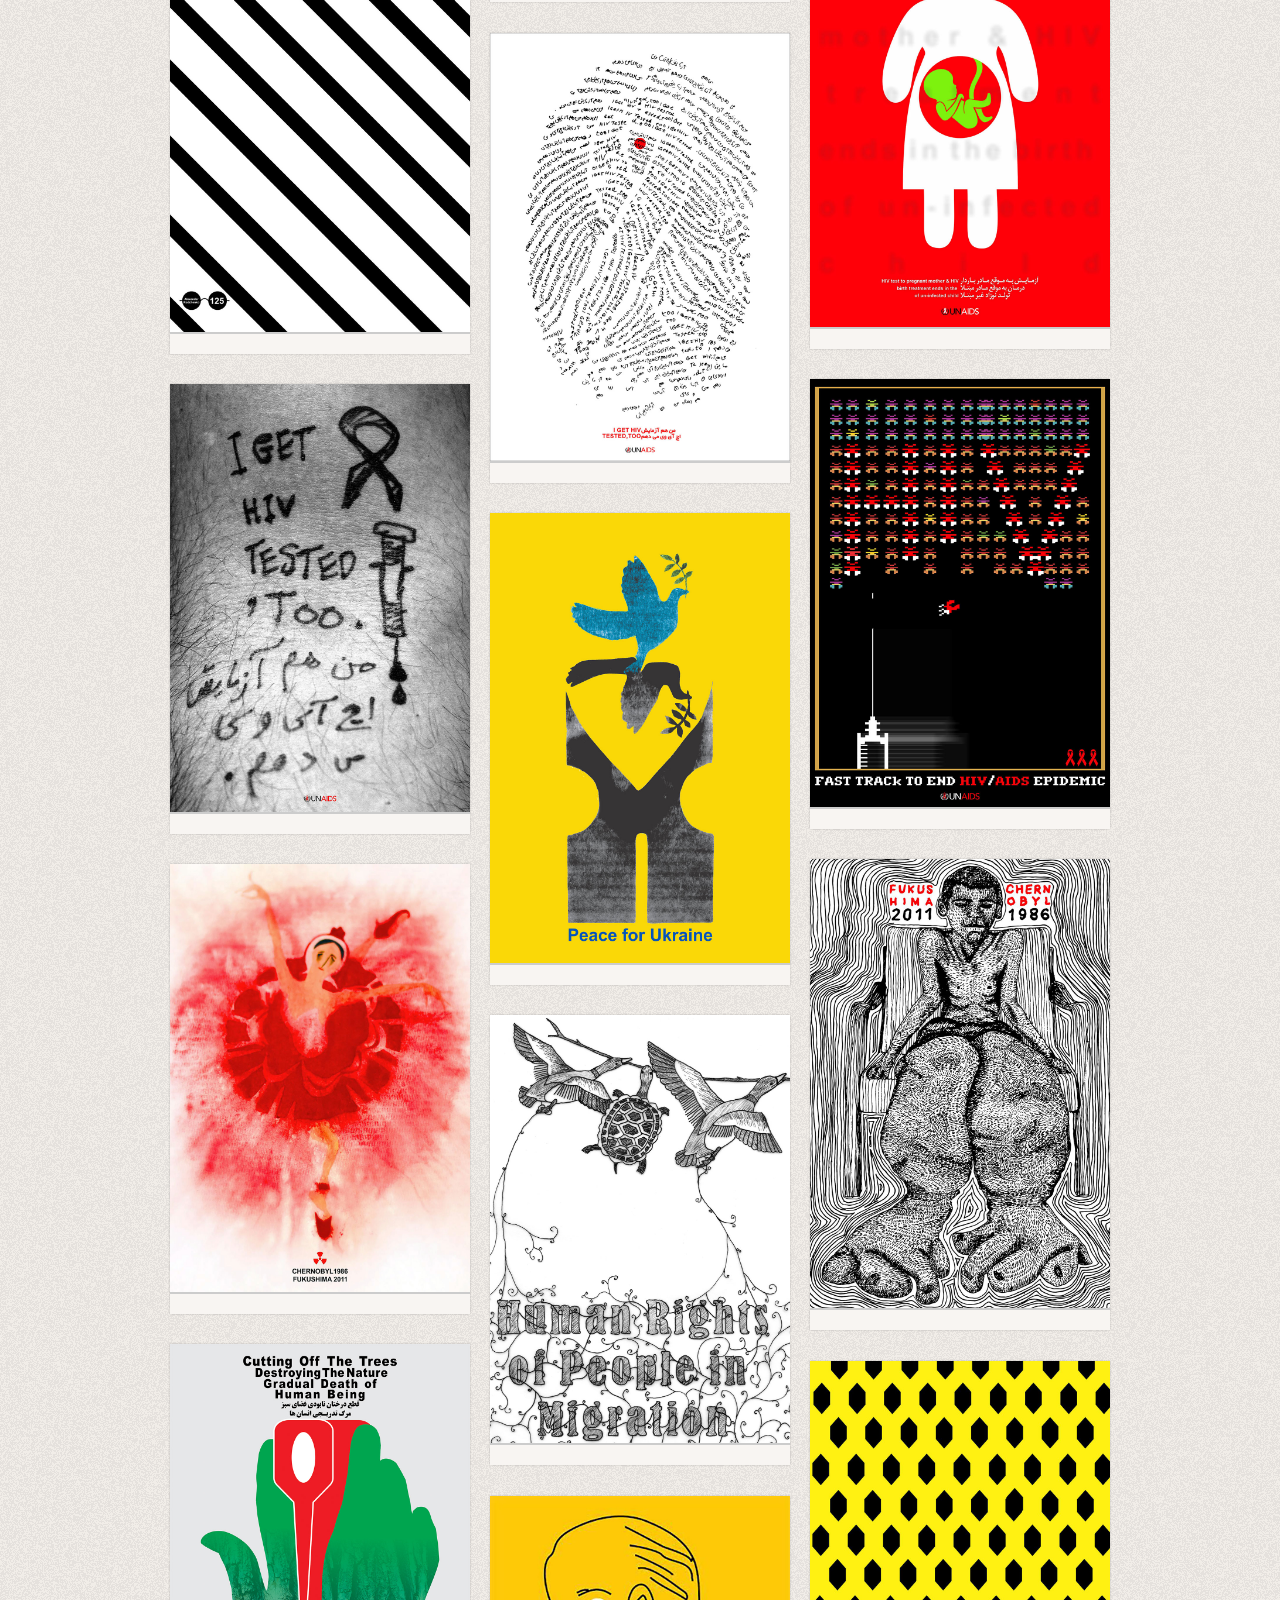
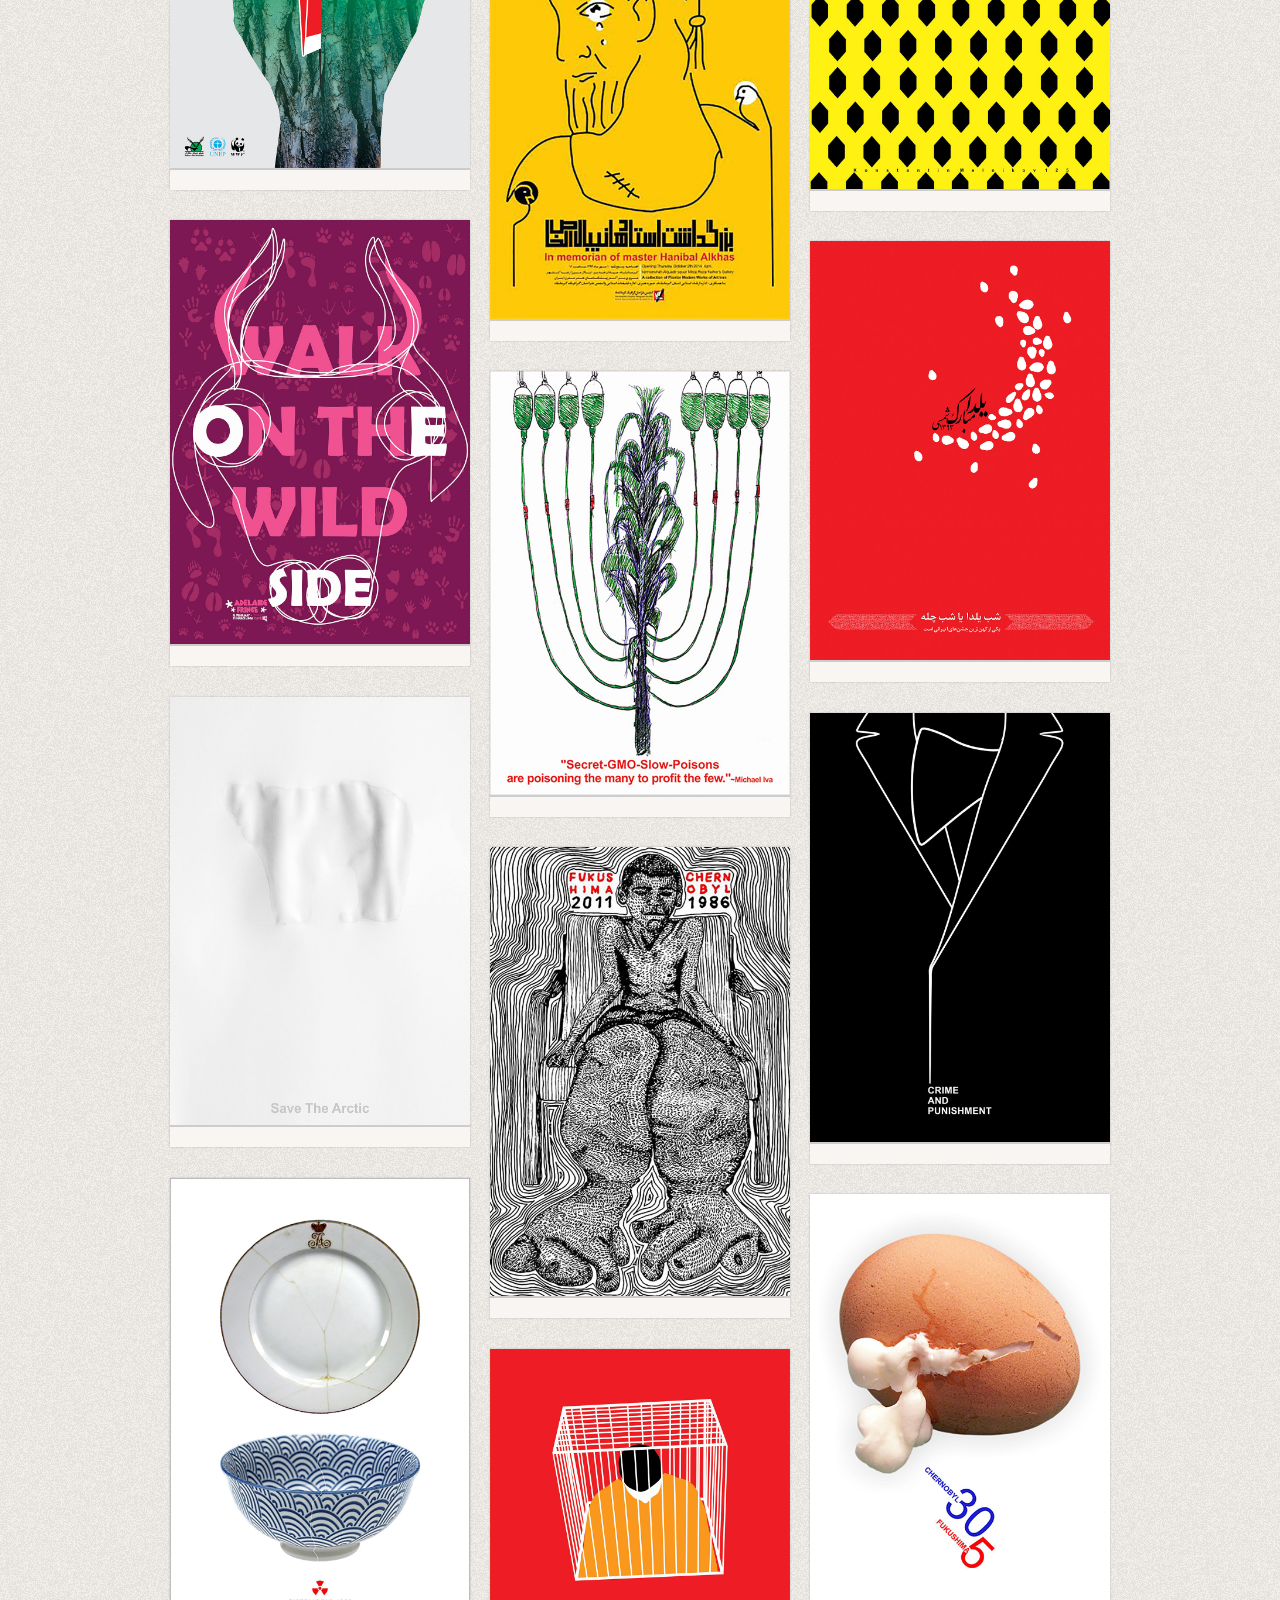
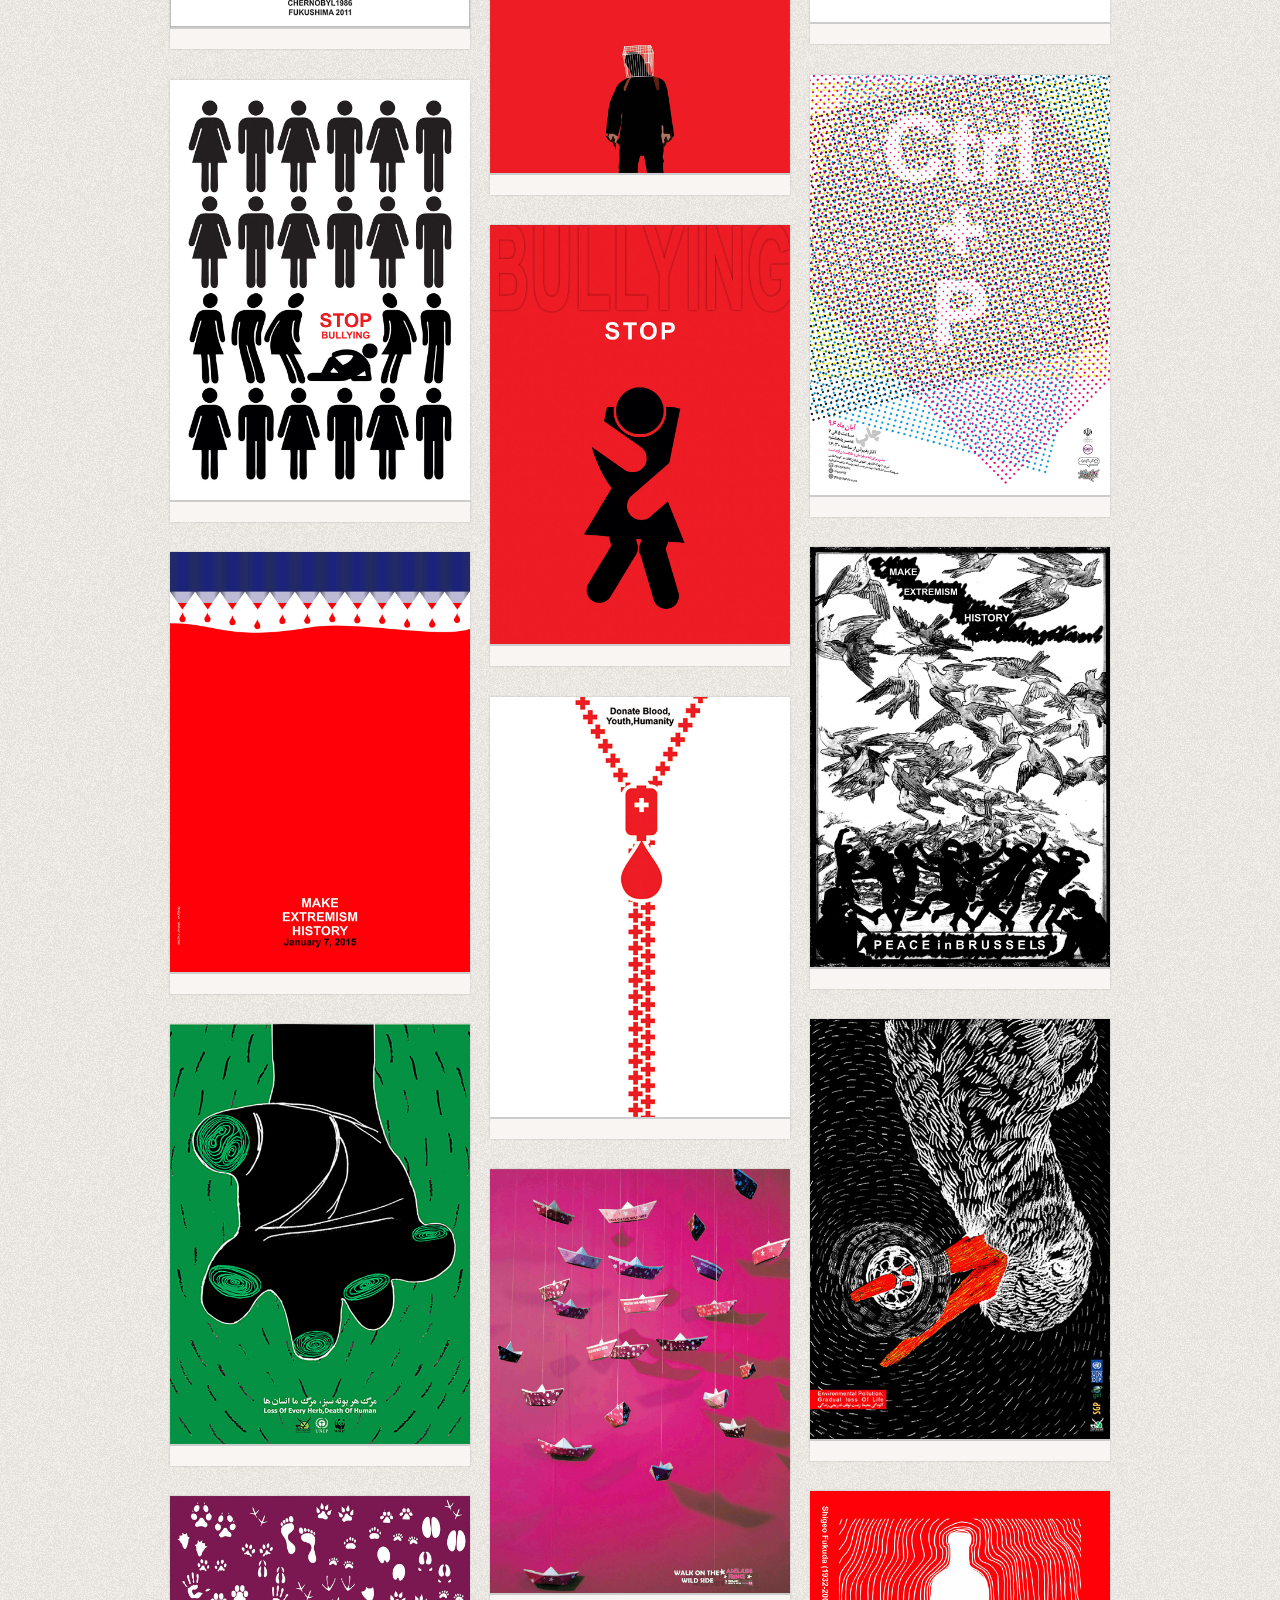
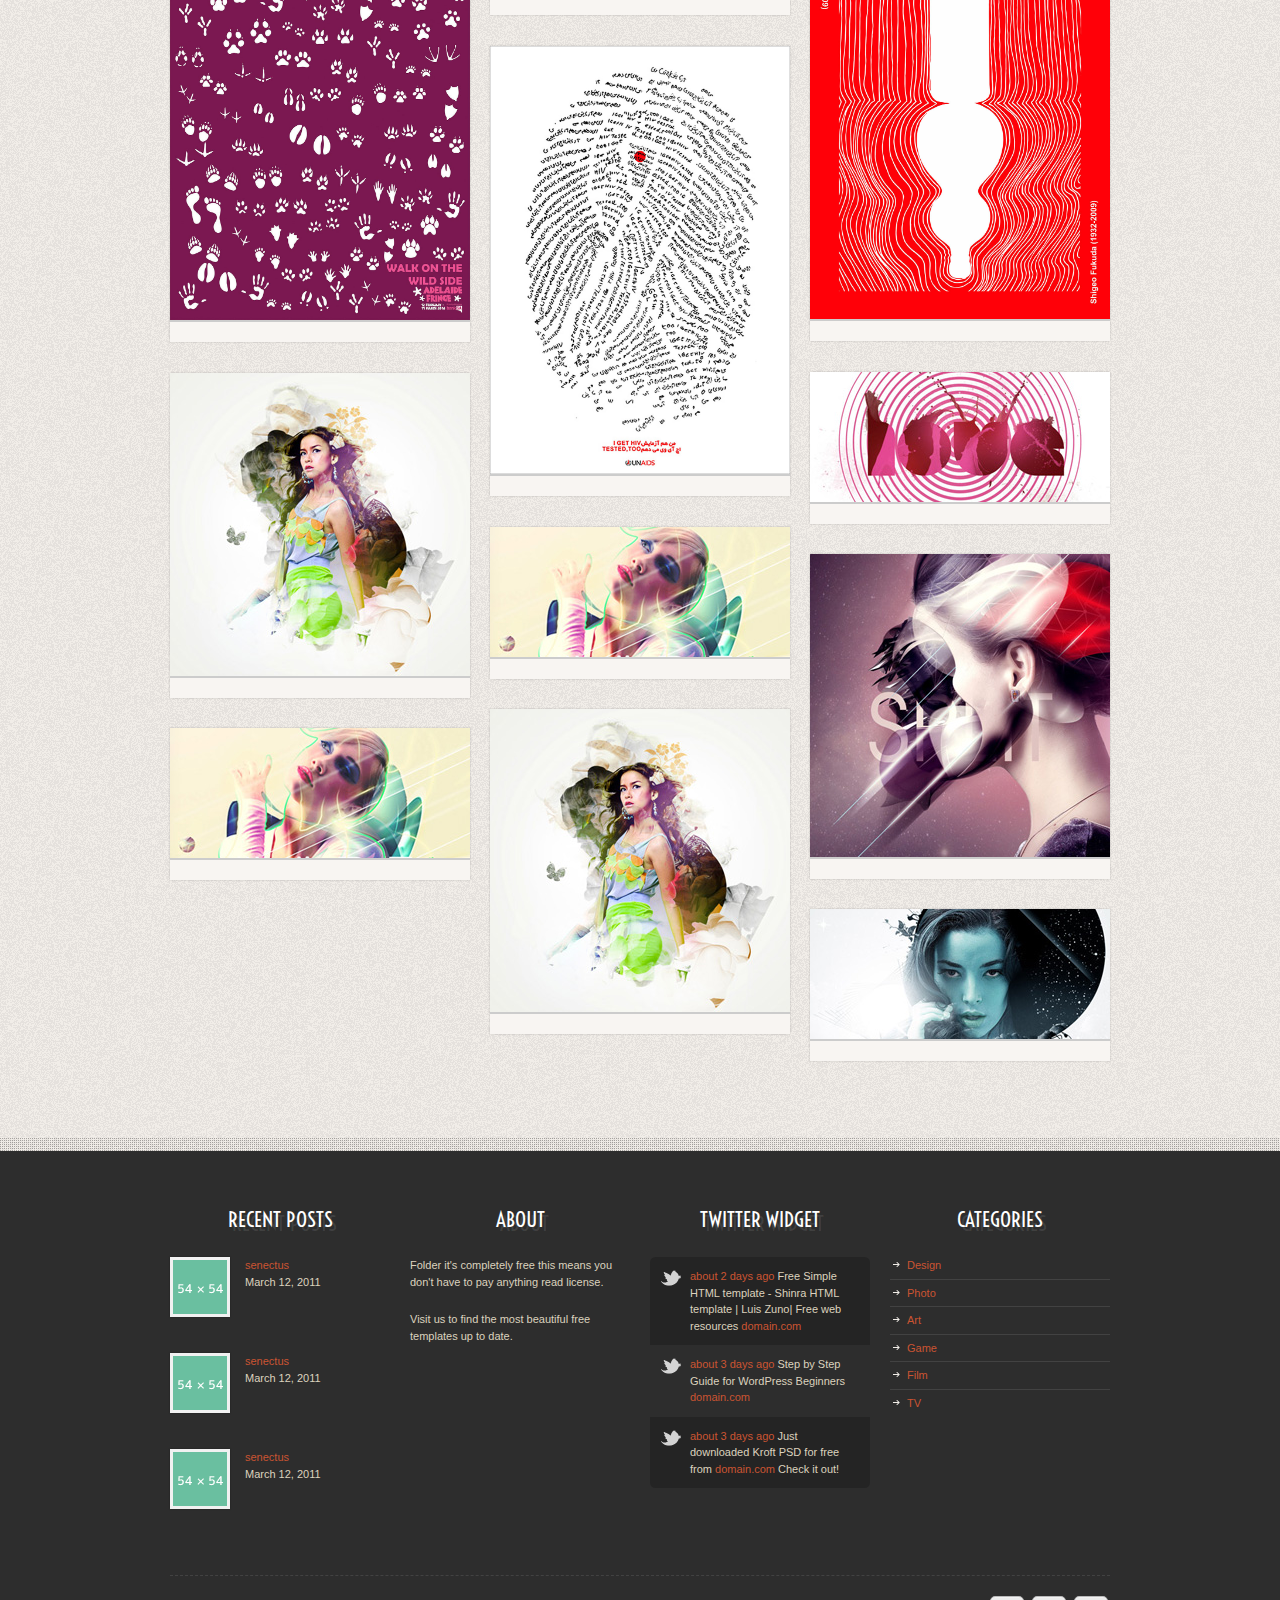
==== commit 0b693b86: "image titles are removed" ====
--- a/index.html
+++ b/index.html
@@ -85,43 +85,43 @@
           <li> <img src="img/dummies/slides/01.jpg" alt="">
             <div class="slider-description">
               <h4>Lorem ipsum dolor</h4>
-              <p>Pellentesque habitant morbi tristique senectus et netus et malesuada fames ac turpis egestas. Vestibulum tortor quam, feugiat vitae, ultricies eget, tempor sit amet, ante. Donec eu libero sit amet quam egestas semper. Aenean ultricies mi vitae est... <a class="link" href="#">Read more </a> </p>
+              <p>    tristique senectus et netus et malesuada fames ac turpis egestas. Vestibulum tortor quam, feugiat vitae, ultricies eget, tempor sit amet, ante. Donec eu libero sit amet quam egestas semper. Aenean ultricies mi vitae est... <a class="link" href="#">Read more </a> </p>
             </div>
           </li>
           <li> <img src="img/dummies/slides/02.jpg" alt="">
             <div class="slider-description">
               <h4>Lorem ipsum dolor</h4>
-              <p>Pellentesque habitant morbi tristique senectus et netus et malesuada fames ac turpis egestas. Vestibulum tortor quam, feugiat vitae, ultricies eget, tempor sit amet, ante. Donec eu libero sit amet quam egestas semper. Aenean ultricies mi vitae est... <a class="link" href="#">Read more </a> </p>
+              <p>    tristique senectus et netus et malesuada fames ac turpis egestas. Vestibulum tortor quam, feugiat vitae, ultricies eget, tempor sit amet, ante. Donec eu libero sit amet quam egestas semper. Aenean ultricies mi vitae est... <a class="link" href="#">Read more </a> </p>
             </div>
           </li>
           <li> <img src="img/dummies/slides/03.jpg" alt="">
             <div class="slider-description">
               <h4>Lorem ipsum dolor</h4>
-              <p>Pellentesque habitant morbi tristique senectus et netus et malesuada fames ac turpis egestas. Vestibulum tortor quam, feugiat vitae, ultricies eget, tempor sit amet, ante. Donec eu libero sit amet quam egestas semper. Aenean ultricies mi vitae est... <a class="link" href="#">Read more </a> </p>
+              <p>    tristique senectus et netus et malesuada fames ac turpis egestas. Vestibulum tortor quam, feugiat vitae, ultricies eget, tempor sit amet, ante. Donec eu libero sit amet quam egestas semper. Aenean ultricies mi vitae est... <a class="link" href="#">Read more </a> </p>
             </div>
           </li>
           <li> <img src="img/dummies/slides/04.jpg" alt="">
             <div class="slider-description">
               <h4>Lorem ipsum dolor</h4>
-              <p>Pellentesque habitant morbi tristique senectus et netus et malesuada fames ac turpis egestas. Vestibulum tortor quam, feugiat vitae, ultricies eget, tempor sit amet, ante. Donec eu libero sit amet quam egestas semper. Aenean ultricies mi vitae est... <a class="link" href="#">Read more </a> </p>
+              <p>    tristique senectus et netus et malesuada fames ac turpis egestas. Vestibulum tortor quam, feugiat vitae, ultricies eget, tempor sit amet, ante. Donec eu libero sit amet quam egestas semper. Aenean ultricies mi vitae est... <a class="link" href="#">Read more </a> </p>
             </div>
           </li>
           <li> <img src="img/dummies/slides/05.jpg" alt="">
             <div class="slider-description">
               <h4>Lorem ipsum dolor</h4>
-              <p>Pellentesque habitant morbi tristique senectus et netus et malesuada fames ac turpis egestas. Vestibulum tortor quam, feugiat vitae, ultricies eget, tempor sit amet, ante. Donec eu libero sit amet quam egestas semper. Aenean ultricies mi vitae est... <a class="link" href="#">Read more </a> </p>
+              <p>    tristique senectus et netus et malesuada fames ac turpis egestas. Vestibulum tortor quam, feugiat vitae, ultricies eget, tempor sit amet, ante. Donec eu libero sit amet quam egestas semper. Aenean ultricies mi vitae est... <a class="link" href="#">Read more </a> </p>
             </div>
           </li>
           <li> <img src="img/dummies/slides/06.jpg" alt="">
             <div class="slider-description">
               <h4>Lorem ipsum dolor</h4>
-              <p>Pellentesque habitant morbi tristique senectus et netus et malesuada fames ac turpis egestas. Vestibulum tortor quam, feugiat vitae, ultricies eget, tempor sit amet, ante. Donec eu libero sit amet quam egestas semper. Aenean ultricies mi vitae est... <a class="link" href="#">Read more </a> </p>
+              <p>    tristique senectus et netus et malesuada fames ac turpis egestas. Vestibulum tortor quam, feugiat vitae, ultricies eget, tempor sit amet, ante. Donec eu libero sit amet quam egestas semper. Aenean ultricies mi vitae est... <a class="link" href="#">Read more </a> </p>
             </div>
           </li>
           <li> <img src="img/dummies/slides/07.jpg" alt="">
             <div class="slider-description">
               <h4>Lorem ipsum dolor</h4>
-              <p>Pellentesque habitant morbi tristique senectus et netus et malesuada fames ac turpis egestas. Vestibulum tortor quam, feugiat vitae, ultricies eget, tempor sit amet, ante. Donec eu libero sit amet quam egestas semper. Aenean ultricies mi vitae est... <a class="link" href="#">Read more </a> </p>
+              <p>    tristique senectus et netus et malesuada fames ac turpis egestas. Vestibulum tortor quam, feugiat vitae, ultricies eget, tempor sit amet, ante. Donec eu libero sit amet quam egestas semper. Aenean ultricies mi vitae est... <a class="link" href="#">Read more </a> </p>
             </div>
           </li>
         </ul>
@@ -166,722 +166,722 @@
       <div id="filter-container" class="cf">
         <figure class="book"> <a href="img/dummies/featured/b/b01.jpg" class="thumb"><img src="img/dummies/featured/b/b01.jpg" alt=""></a>
           <figcaption>
-            <h6 class="heading">قرارمان رأس ساعت دلواپسی</h6>
+            <h6 class="heading"></h6>
           </figcaption>
         </figure>
         <figure class="book"> <a href="img/dummies/featured/b/b02.jpg" class="thumb"><img src="img/dummies/featured/b/b02.jpg" alt=""></a>
           <figcaption> <a href="project.html">
-            <h3 class="heading">صبحانه در تیفانی</h3>
+            <h3 class="heading"></h3>
             </a>
           </figcaption>
         </figure>
         <figure class="book"> <a href="img/dummies/featured/b/b03.jpg" class="thumb"><img src="img/dummies/featured/b/b03.jpg" alt=""></a>
           <figcaption> <a href="project.html">
-            <h3 class="heading">Pellentesque </h3>
+            <h3 class="heading">  </h3>
             </a>
           </figcaption>
         </figure>
         <figure class="book"> <a href="img/dummies/featured/b/b04.jpg" class="thumb"><img src="img/dummies/featured/b/b04.jpg" alt=""></a>
           <figcaption> <a href="project.html">
-            <h3 class="heading">Pellentesque </h3>
+            <h3 class="heading">  </h3>
             </a>
           </figcaption>
         </figure>
         <figure class="book"> <a href="img/dummies/featured/b/b05.jpg" class="thumb"><img src="img/dummies/featured/b/b05.jpg" alt=""></a>
           <figcaption> <a href="project.html">
-            <h3 class="heading">Pellentesque </h3>
+            <h3 class="heading">  </h3>
             </a>
           </figcaption>
         </figure>
         <figure class="book"> <a href="img/dummies/featured/b/b06.jpg" class="thumb"><img src="img/dummies/featured/b/b06.jpg" alt=""></a>
           <figcaption> <a href="project.html">
-            <h3 class="heading">Pellentesque </h3>
+            <h3 class="heading">  </h3>
             </a>
           </figcaption>
         </figure>
         <figure class="book"> <a href="img/dummies/featured/b/b07.jpg" class="thumb"><img src="img/dummies/featured/b/b07.jpg" alt=""></a>
           <figcaption> <a href="project.html">
-            <h3 class="heading">Pellentesque </h3>
+            <h3 class="heading">  </h3>
             </a>
           </figcaption>
         </figure>
         <figure class="book"> <a href="img/dummies/featured/b/b08.jpg" class="thumb"><img src="img/dummies/featured/b/b08.jpg" alt=""></a>
           <figcaption> <a href="project.html">
-            <h3 class="heading">Pellentesque </h3>
+            <h3 class="heading">  </h3>
             </a>
           </figcaption>
         </figure>
         <figure class="book"> <a href="img/dummies/featured/b/b09.jpg" class="thumb"><img src="img/dummies/featured/b/b09.jpg" alt=""></a>
           <figcaption> <a href="project.html">
-            <h3 class="heading">Pellentesque </h3>
+            <h3 class="heading">  </h3>
             </a>
           </figcaption>
         </figure>
         <figure class="book"> <a href="img/dummies/featured/b/b010.jpg" class="thumb"><img src="img/dummies/featured/b/b010.jpg" alt=""></a>
           <figcaption> <a href="project.html">
-            <h3 class="heading">Pellentesque </h3>
+            <h3 class="heading">  </h3>
             </a>
           </figcaption>
         </figure>
         <figure class="book"> <a href="img/dummies/featured/b/b011.jpg" class="thumb"><img src="img/dummies/featured/b/b011.jpg" alt=""></a>
           <figcaption> <a href="project.html">
-            <h3 class="heading">Pellentesque </h3>
+            <h3 class="heading">  </h3>
             </a>
           </figcaption>
         </figure>
         <figure class="book"> <a href="img/dummies/featured/b/b012.jpg" class="thumb"><img src="img/dummies/featured/b/b012.jpg" alt=""></a>
           <figcaption> <a href="project.html">
-            <h3 class="heading">Pellentesque </h3>
+            <h3 class="heading">  </h3>
             </a>
           </figcaption>
         </figure>
         <figure class="book"> <a href="img/dummies/featured/b/b013.jpg" class="thumb"><img src="img/dummies/featured/b/b013.jpg" alt=""></a>
           <figcaption> <a href="project.html">
-            <h3 class="heading">Pellentesque </h3>
+            <h3 class="heading">  </h3>
             </a>
           </figcaption>
         </figure>
         <figure class="book"> <a href="img/dummies/featured/b/b014.jpg" class="thumb"><img src="img/dummies/featured/b/b014.jpg" alt=""></a>
           <figcaption> <a href="project.html">
-            <h3 class="heading">Pellentesque </h3>
+            <h3 class="heading">  </h3>
             </a>
           </figcaption>
         </figure>
         <figure class="book"> <a href="img/dummies/featured/b/b015.jpg" class="thumb"><img src="img/dummies/featured/b/b015.jpg" alt=""></a>
           <figcaption> <a href="project.html">
-            <h3 class="heading">Pellentesque </h3>
+            <h3 class="heading">  </h3>
             </a>
           </figcaption>
         </figure>
         <figure class="book"> <a href="img/dummies/featured/b/b016.jpg" class="thumb"><img src="img/dummies/featured/b/b016.jpg" alt=""></a>
           <figcaption> <a href="project.html">
-            <h3 class="heading">Pellentesque </h3>
+            <h3 class="heading">  </h3>
             </a>
           </figcaption>
         </figure>
         <figure class="book"> <a href="img/dummies/featured/b/b017.jpg" class="thumb"><img src="img/dummies/featured/b/b017.jpg" alt=""></a>
           <figcaption> <a href="project.html">
-            <h3 class="heading">Pellentesque </h3>
+            <h3 class="heading">  </h3>
             </a>
           </figcaption>
         </figure>
         <figure class="book"> <a href="img/dummies/featured/b/b018.jpg" class="thumb"><img src="img/dummies/featured/b/b018.jpg" alt=""></a>
           <figcaption> <a href="project.html">
-            <h3 class="heading">Pellentesque </h3>
+            <h3 class="heading">  </h3>
             </a>
           </figcaption>
         </figure>
         <figure class="book"> <a href="img/dummies/featured/b/b019.jpg" class="thumb"><img src="img/dummies/featured/b/b019.jpg" alt=""></a>
           <figcaption> <a href="project.html">
-            <h3 class="heading">Pellentesque </h3>
+            <h3 class="heading">  </h3>
             </a>
           </figcaption>
         </figure>
         <figure class="book"> <a href="img/dummies/featured/b/b020.jpg" class="thumb"><img src="img/dummies/featured/b/b020.jpg" alt=""></a>
           <figcaption> <a href="project.html">
-            <h3 class="heading">Pellentesque </h3>
+            <h3 class="heading">  </h3>
             </a>
           </figcaption>
         </figure>
         <figure class="book"> <a href="img/dummies/featured/b/b021.jpg" class="thumb"><img src="img/dummies/featured/b/b021.jpg" alt=""></a>
           <figcaption> <a href="project.html">
-            <h3 class="heading">Pellentesque </h3>
+            <h3 class="heading">  </h3>
             </a>
           </figcaption>
         </figure>
         <figure class="book"> <a href="img/dummies/featured/b/b022.jpg" class="thumb"><img src="img/dummies/featured/b/b022.jpg" alt=""></a>
           <figcaption> <a href="project.html">
-            <h3 class="heading">Pellentesque </h3>
+            <h3 class="heading">  </h3>
             </a>
           </figcaption>
         </figure>
         <figure class="book"> <a href="img/dummies/featured/b/b023.jpg" class="thumb"><img src="img/dummies/featured/b/b023.jpg" alt=""></a>
           <figcaption> <a href="project.html">
-            <h3 class="heading">Pellentesque </h3>
+            <h3 class="heading">  </h3>
             </a>
           </figcaption>
         </figure>
         <figure class="book"> <a href="img/dummies/featured/b/b024.jpg" class="thumb"><img src="img/dummies/featured/b/b024.jpg" alt=""></a>
           <figcaption> <a href="project.html">
-            <h3 class="heading">Pellentesque </h3>
+            <h3 class="heading">  </h3>
             </a>
           </figcaption>
         </figure>
         <figure class="book"> <a href="img/dummies/featured/b/b025.jpg" class="thumb"><img src="img/dummies/featured/b/b025.jpg" alt=""></a>
           <figcaption> <a href="project.html">
-            <h3 class="heading">Pellentesque </h3>
+            <h3 class="heading">  </h3>
             </a>
           </figcaption>
         </figure>
         <figure class="book"> <a href="img/dummies/featured/b/b026.jpg" class="thumb"><img src="img/dummies/featured/b/b026.jpg" alt=""></a>
           <figcaption> <a href="project.html">
-            <h3 class="heading">Pellentesque </h3>
+            <h3 class="heading">  </h3>
             </a>
           </figcaption>
         </figure>
         <figure class="book"> <a href="img/dummies/featured/b/b027.jpg" class="thumb"><img src="img/dummies/featured/b/b027.jpg" alt=""></a>
           <figcaption> <a href="project.html">
-            <h3 class="heading">Pellentesque </h3>
+            <h3 class="heading">  </h3>
             </a>
           </figcaption>
         </figure>
         <figure class="book"> <a href="img/dummies/featured/b/b028.jpg" class="thumb"><img src="img/dummies/featured/b/b028.jpg" alt=""></a>
           <figcaption> <a href="project.html">
-            <h3 class="heading">Pellentesque </h3>
+            <h3 class="heading">  </h3>
             </a>
           </figcaption>
         </figure>
         <figure class="book"> <a href="img/dummies/featured/b/b029.jpg" class="thumb"><img src="img/dummies/featured/b/b029.jpg" alt=""></a>
           <figcaption> <a href="project.html">
-            <h3 class="heading">Pellentesque </h3>
+            <h3 class="heading">  </h3>
             </a>
           </figcaption>
         </figure>
         <figure class="book"> <a href="img/dummies/featured/b/b030.jpg" class="thumb"><img src="img/dummies/featured/b/b030.jpg" alt=""></a>
           <figcaption> <a href="project.html">
-            <h3 class="heading">Pellentesque </h3>
+            <h3 class="heading">  </h3>
             </a>
           </figcaption>
         </figure>
         <figure class="book"> <a href="img/dummies/featured/b/b031.jpg" class="thumb"><img src="img/dummies/featured/b/b031.jpg" alt=""></a>
           <figcaption> <a href="project.html">
-            <h3 class="heading">Pellentesque </h3>
+            <h3 class="heading">  </h3>
             </a>
           </figcaption>
         </figure>
         <figure class="book"> <a href="img/dummies/featured/b/b032.jpg" class="thumb"><img src="img/dummies/featured/b/b032.jpg" alt=""></a>
           <figcaption> <a href="project.html">
-            <h3 class="heading">Pellentesque </h3>
+            <h3 class="heading">  </h3>
             </a>
           </figcaption>
         </figure>
         <figure class="book"> <a href="img/dummies/featured/b/b033.jpg" class="thumb"><img src="img/dummies/featured/b/b033.jpg" alt=""></a>
           <figcaption> <a href="project.html">
-            <h3 class="heading">Pellentesque </h3>
+            <h3 class="heading">  </h3>
             </a>
           </figcaption>
         </figure>
         <figure class="book"> <a href="img/dummies/featured/b/b034.jpg" class="thumb"><img src="img/dummies/featured/b/b034.jpg" alt=""></a>
           <figcaption> <a href="project.html">
-            <h3 class="heading">Pellentesque </h3>
+            <h3 class="heading">  </h3>
             </a>
           </figcaption>
         </figure>
         <figure class="book"> <a href="img/dummies/featured/b/b035.jpg" class="thumb"><img src="img/dummies/featured/b/b035.jpg" alt=""></a>
           <figcaption> <a href="project.html">
-            <h3 class="heading">Pellentesque </h3>
+            <h3 class="heading">  </h3>
           </a>
         </figcaption>
           </figure>
         <figure class="book"> <a href="img/dummies/featured/b/b036.jpg" class="thumb"><img src="img/dummies/featured/b/b036.jpg" alt=""></a>
           <figcaption> <a href="project.html">
-            <h3 class="heading">Pellentesque </h3>
+            <h3 class="heading">  </h3>
             </a> </figcaption>
         </figure>
         <figure class="book"> <a href="img/dummies/featured/b/b039.jpg" class="thumb"><img src="img/dummies/featured/b/b039.jpg" alt=""></a>
           <figcaption> <a href="project.html">
-            <h3 class="heading">Pellentesque </h3>
+            <h3 class="heading">  </h3>
             </a> </figcaption>
         </figure>
         <figure class="book"> <a href="img/dummies/featured/b/b040.jpg" class="thumb"><img src="img/dummies/featured/b/b040.jpg" alt=""></a>
           <figcaption> <a href="project.html">
-            <h3 class="heading">Pellentesque </h3>
+            <h3 class="heading">  </h3>
             </a> </figcaption>
         </figure>
         <figure class="book"> <a href="img/dummies/featured/b/b041.jpg" class="thumb"><img src="img/dummies/featured/b/b041.jpg" alt=""></a>
           <figcaption> <a href="project.html">
-            <h3 class="heading">Pellentesque </h3>
+            <h3 class="heading">  </h3>
             </a> </figcaption>
         </figure>
         <figure class="book"> <a href="img/dummies/featured/b/b042.jpg" class="thumb"><img src="img/dummies/featured/b/b042.jpg" alt=""></a>
           <figcaption> <a href="project.html">
-            <h3 class="heading">Pellentesque </h3>
+            <h3 class="heading">  </h3>
             </a> </figcaption>
         </figure>
         <figure class="book"> <a href="img/dummies/featured/b/b043.jpg" class="thumb"><img src="img/dummies/featured/b/b043.jpg" alt=""></a>
           <figcaption> <a href="project.html">
-            <h3 class="heading">Pellentesque </h3>
+            <h3 class="heading">  </h3>
             </a> </figcaption>
         </figure>
         <figure class="book"> <a href="img/dummies/featured/b/b044.jpg" class="thumb"><img src="img/dummies/featured/b/b044.jpg" alt=""></a>
           <figcaption> <a href="project.html">
-            <h3 class="heading">Pellentesque </h3>
+            <h3 class="heading">  </h3>
             </a> </figcaption>
         </figure>
         <figure class="book"> <a href="img/dummies/featured/b/b045.jpg" class="thumb"><img src="img/dummies/featured/b/b045.jpg" alt=""></a>
           <figcaption> <a href="project.html">
-            <h3 class="heading">Pellentesque </h3>
+            <h3 class="heading">  </h3>
             </a> </figcaption>
         </figure>
         <figure class="book"> <a href="img/dummies/featured/b/b046.jpg" class="thumb"><img src="img/dummies/featured/b/b046.jpg" alt=""></a>
           <figcaption> <a href="project.html">
-            <h3 class="heading">Pellentesque </h3>
+            <h3 class="heading">  </h3>
             </a> </figcaption>
         </figure>
         <figure class="book"> <a href="img/dummies/featured/b/b047.jpg" class="thumb"><img src="img/dummies/featured/b/b047.jpg" alt=""></a>
           <figcaption> <a href="project.html">
-            <h3 class="heading">Pellentesque </h3>
+            <h3 class="heading">  </h3>
             </a> </figcaption>
         </figure>
         <figure class="book"> <a href="img/dummies/featured/b/b048.jpg" class="thumb"><img src="img/dummies/featured/b/b048.jpg" alt=""></a>
           <figcaption> <a href="project.html">
-            <h3 class="heading">Pellentesque </h3>
+            <h3 class="heading">  </h3>
             </a> </figcaption>
         </figure>
         <figure class="book"> <a href="img/dummies/featured/b/b049.jpg" class="thumb"><img src="img/dummies/featured/b/b049.jpg" alt=""></a>
           <figcaption> <a href="project.html">
-            <h3 class="heading">Pellentesque </h3>
+            <h3 class="heading">  </h3>
             </a> </figcaption>
         </figure>
         <figure class="book"> <a href="img/dummies/featured/b/b050.jpg" class="thumb"><img src="img/dummies/featured/b/b050.jpg" alt=""></a>
           <figcaption> <a href="project.html">
-            <h3 class="heading">Pellentesque </h3>
+            <h3 class="heading">  </h3>
             </a> </figcaption>
         </figure>
         <figure class="book"> <a href="img/dummies/featured/b/b051.jpg" class="thumb"><img src="img/dummies/featured/b/b051.jpg" alt=""></a>
           <figcaption> <a href="project.html">
-            <h3 class="heading">Pellentesque </h3>
+            <h3 class="heading">  </h3>
             </a> </figcaption>
         </figure>
         <figure class="book"> <a href="img/dummies/featured/b/b052.jpg" class="thumb"><img src="img/dummies/featured/b/b052.jpg" alt=""></a>
           <figcaption> <a href="project.html">
-            <h3 class="heading">Pellentesque </h3>
+            <h3 class="heading">  </h3>
             </a> </figcaption>
         </figure>
         <figure class="book"> <a href="img/dummies/featured/b/b053.jpg" class="thumb"><img src="img/dummies/featured/b/b053.jpg" alt=""></a>
           <figcaption> <a href="project.html">
-            <h3 class="heading">Pellentesque </h3>
+            <h3 class="heading">  </h3>
             </a> </figcaption>
         </figure>
         <figure class="book"> <a href="img/dummies/featured/b/b054.jpg" class="thumb"><img src="img/dummies/featured/b/b054.jpg" alt=""></a>
           <figcaption> <a href="project.html">
-            <h3 class="heading">Pellentesque </h3>
+            <h3 class="heading">  </h3>
             </a> </figcaption>
         </figure>
         <figure class="book"> <a href="img/dummies/featured/b/b055.jpg" class="thumb"><img src="img/dummies/featured/b/b055.jpg" alt=""></a>
           <figcaption> <a href="project.html">
-            <h3 class="heading">Pellentesque </h3>
+            <h3 class="heading">  </h3>
             </a> </figcaption>
         </figure>
         <figure class="book"> <a href="img/dummies/featured/b/b056.jpg" class="thumb"><img src="img/dummies/featured/b/b056.jpg" alt=""></a>
           <figcaption> <a href="project.html">
-            <h3 class="heading">Pellentesque </h3>
+            <h3 class="heading">  </h3>
             </a> </figcaption>
         </figure>
         <figure class="book"> <a href="img/dummies/featured/b/b057.jpg" class="thumb"><img src="img/dummies/featured/b/b057.jpg" alt=""></a>
           <figcaption> <a href="project.html">
-            <h3 class="heading">Pellentesque </h3>
+            <h3 class="heading">  </h3>
             </a> </figcaption>
         </figure>
         <figure class="book"> <a href="img/dummies/featured/b/b058.jpg" class="thumb"><img src="img/dummies/featured/b/b058.jpg" alt=""></a>
           <figcaption> <a href="project.html">
-            <h3 class="heading">Pellentesque </h3>
+            <h3 class="heading">  </h3>
             </a>
           </figcaption>
         </figure>
         <figure class="book"> <a href="img/dummies/featured/b/b059.jpg" class="thumb"><img src="img/dummies/featured/b/b059.jpg" alt=""></a>
           <figcaption> <a href="project.html">
-            <h3 class="heading">Pellentesque </h3>
+            <h3 class="heading">  </h3>
             </a> </figcaption>
         </figure>
         <figure class="book"> <a href="img/dummies/featured/b/b060.jpg" class="thumb"><img src="img/dummies/featured/b/b060.jpg" alt=""></a>
           <figcaption> <a href="project.html">
-            <h3 class="heading">Pellentesque </h3>
+            <h3 class="heading">  </h3>
             </a> </figcaption>
         </figure>
         <figure class="book"> <a href="img/dummies/featured/b/b061.jpg" class="thumb"><img src="img/dummies/featured/b/b061.jpg" alt=""></a>
           <figcaption> <a href="project.html">
-            <h3 class="heading">Pellentesque </h3>
+            <h3 class="heading">  </h3>
             </a> </figcaption>
         </figure>
         <figure class="book"> <a href="img/dummies/featured/b/b062.jpg" class="thumb"><img src="img/dummies/featured/b/b062.jpg" alt=""></a>
           <figcaption> <a href="project.html">
-            <h3 class="heading">Pellentesque </h3>
+            <h3 class="heading">  </h3>
             </a> </figcaption>
         </figure>
         <figure class="book"> <a href="img/dummies/featured/b/b063.jpg" class="thumb"><img src="img/dummies/featured/b/b063.jpg" alt=""></a>
           <figcaption> <a href="project.html">
-            <h3 class="heading">Pellentesque </h3>
+            <h3 class="heading">  </h3>
             </a> </figcaption>
         </figure>
         <figure class="book"> <a href="img/dummies/featured/b/b064.jpg" class="thumb"><img src="img/dummies/featured/b/b064.jpg" alt=""></a>
           <figcaption> <a href="project.html">
-            <h3 class="heading">Pellentesque </h3>
+            <h3 class="heading">  </h3>
             </a> </figcaption>
         </figure>
         <figure class="book"> <a href="img/dummies/featured/b/b065.jpg" class="thumb"><img src="img/dummies/featured/b/b065.jpg" alt=""></a>
           <figcaption> <a href="project.html">
-            <h3 class="heading">Pellentesque </h3>
+            <h3 class="heading">  </h3>
             </a> </figcaption>
         </figure>
         <figure class="book"> <a href="img/dummies/featured/b/b066.jpg" class="thumb"><img src="img/dummies/featured/b/b066.jpg" alt=""></a>
           <figcaption> <a href="project.html">
-            <h3 class="heading">Pellentesque </h3>
+            <h3 class="heading">  </h3>
             </a> </figcaption>
         </figure>
         <figure class="book"> <a href="img/dummies/featured/b/b067.jpg" class="thumb"><img src="img/dummies/featured/b/b067.jpg" alt=""></a>
           <figcaption> <a href="project.html">
-            <h3 class="heading">Pellentesque </h3>
+            <h3 class="heading">  </h3>
             </a> </figcaption>
         </figure>
         <figure class="book"> <a href="img/dummies/featured/b/b068.jpg" class="thumb"><img src="img/dummies/featured/b/b068.jpg" alt=""></a>
           <figcaption> <a href="project.html">
-            <h3 class="heading">Pellentesque </h3>
+            <h3 class="heading">  </h3>
             </a> </figcaption>
         </figure>
         <figure class="book"> <a href="img/dummies/featured/b/b069.jpg" class="thumb"><img src="img/dummies/featured/b/b069.jpg" alt=""></a>
           <figcaption> <a href="project.html">
-            <h3 class="heading">Pellentesque </h3>
+            <h3 class="heading">  </h3>
             </a> </figcaption>
         </figure>
         <figure class="book"> <a href="img/dummies/featured/b/b070.jpg" class="thumb"><img src="img/dummies/featured/b/b070.jpg" alt=""></a>
           <figcaption> <a href="project.html">
-            <h3 class="heading">Pellentesque </h3>
+            <h3 class="heading">  </h3>
             </a> </figcaption>
         </figure>
         <figure class="book"> <a href="img/dummies/featured/b/b071.jpg" class="thumb"><img src="img/dummies/featured/b/b071.jpg" alt=""></a>
           <figcaption> <a href="project.html">
-            <h3 class="heading">Pellentesque </h3>
+            <h3 class="heading">  </h3>
             </a> </figcaption>
         </figure>
         <figure class="book"> <a href="img/dummies/featured/b/b072.jpg" class="thumb"><img src="img/dummies/featured/b/b072.jpg" alt=""></a>
           <figcaption> <a href="project.html">
-            <h3 class="heading">Pellentesque </h3>
+            <h3 class="heading">  </h3>
             </a> </figcaption>
         </figure>
         <figure class="book"> <a href="img/dummies/featured/b/b073.jpg" class="thumb"><img src="img/dummies/featured/b/b073.jpg" alt=""></a>
           <figcaption> <a href="project.html">
-            <h3 class="heading">Pellentesque </h3>
+            <h3 class="heading">  </h3>
             </a> </figcaption>
         </figure>
         <figure class="book"> <a href="img/dummies/featured/b/b074.jpg" class="thumb"><img src="img/dummies/featured/b/b074.jpg" alt=""></a>
           <figcaption> <a href="project.html">
-            <h3 class="heading">Pellentesque </h3>
+            <h3 class="heading">  </h3>
             </a> </figcaption>
         </figure>
         <figure class="book"> <a href="img/dummies/featured/b/b075.jpg" class="thumb"><img src="img/dummies/featured/b/b075.jpg" alt=""></a>
           <figcaption> <a href="project.html">
-            <h3 class="heading">Pellentesque </h3>
+            <h3 class="heading">  </h3>
             </a> </figcaption>
         </figure>
         <figure class="book"> <a href="img/dummies/featured/b/b076.jpg" class="thumb"><img src="img/dummies/featured/b/b076.jpg" alt=""></a>
           <figcaption> <a href="project.html">
-            <h3 class="heading">Pellentesque </h3>
+            <h3 class="heading">  </h3>
             </a> </figcaption>
         </figure>
         <figure class="book"> <a href="img/dummies/featured/b/b077.jpg" class="thumb"><img src="img/dummies/featured/b/b077.jpg" alt=""></a>
           <figcaption> <a href="project.html">
-            <h3 class="heading">Pellentesque </h3>
+            <h3 class="heading">  </h3>
             </a> </figcaption>
         </figure>
         <figure class="book"> <a href="img/dummies/featured/b/b078.jpg" class="thumb"><img src="img/dummies/featured/b/b078.jpg" alt=""></a>
           <figcaption> <a href="project.html">
-            <h3 class="heading">Pellentesque </h3>
+            <h3 class="heading">  </h3>
             </a> </figcaption>
         </figure>
         <figure class="book"> <a href="img/dummies/featured/b/b079.jpg" class="thumb"><img src="img/dummies/featured/b/b079.jpg" alt=""></a>
           <figcaption> <a href="project.html">
-            <h3 class="heading">Pellentesque </h3>
+            <h3 class="heading">  </h3>
             </a> </figcaption>
         </figure>
         <figure class="book"> <a href="img/dummies/featured/b/b080.jpg" class="thumb"><img src="img/dummies/featured/b/b080.jpg" alt=""></a>
           <figcaption> <a href="project.html">
-            <h3 class="heading">Pellentesque </h3>
+            <h3 class="heading">  </h3>
             </a> </figcaption>
         </figure>
         <figure class="book"> <a href="img/dummies/featured/b/b081.jpg" class="thumb"><img src="img/dummies/featured/b/b081.jpg" alt=""></a>
           <figcaption> <a href="project.html">
-            <h3 class="heading">Pellentesque </h3>
+            <h3 class="heading">  </h3>
             </a> </figcaption>
         </figure>
         <figure class="book"> <a href="img/dummies/featured/b/b082.jpg" class="thumb"><img src="img/dummies/featured/b/b082.jpg" alt=""></a>
           <figcaption> <a href="project.html">
-            <h3 class="heading">Pellentesque </h3>
+            <h3 class="heading">  </h3>
             </a> </figcaption>
         </figure>
         <figure class="book"> <a href="img/dummies/featured/b/b083.jpg" class="thumb"><img src="img/dummies/featured/b/b083.jpg" alt=""></a>
           <figcaption> <a href="project.html">
-            <h3 class="heading">Pellentesque </h3>
+            <h3 class="heading">  </h3>
             </a> </figcaption>
         </figure>
         <figure class="book"> <a href="img/dummies/featured/b/b084.jpg" class="thumb"><img src="img/dummies/featured/b/b084.jpg" alt=""></a>
           <figcaption> <a href="project.html">
-            <h3 class="heading">Pellentesque </h3>
+            <h3 class="heading">  </h3>
             </a> </figcaption>
         </figure>
         <figure class="book"> <a href="img/dummies/featured/b/b085.jpg" class="thumb"><img src="img/dummies/featured/b/b085.jpg" alt=""></a>
           <figcaption> <a href="project.html">
-            <h3 class="heading">Pellentesque </h3>
+            <h3 class="heading">  </h3>
             </a> </figcaption>
         </figure>
         <figure class="book"> <a href="img/dummies/featured/b/b086.jpg" class="thumb"><img src="img/dummies/featured/b/b086.jpg" alt=""></a>
           <figcaption> <a href="project.html">
-            <h3 class="heading">Pellentesque </h3>
+            <h3 class="heading">  </h3>
             </a> </figcaption>
         </figure>
         <figure class="book"> <a href="img/dummies/featured/b/b087.jpg" class="thumb"><img src="img/dummies/featured/b/b087.jpg" alt=""></a>
           <figcaption> <a href="project.html">
-            <h3 class="heading">Pellentesque </h3>
+            <h3 class="heading">  </h3>
             </a> </figcaption>
         </figure>
         <figure class="book"> <a href="img/dummies/featured/b/b088.jpg" class="thumb"><img src="img/dummies/featured/b/b088.jpg" alt=""></a>
           <figcaption> <a href="project.html">
-            <h3 class="heading">Pellentesque </h3>
+            <h3 class="heading">  </h3>
             </a> </figcaption>
         </figure>
         <figure class="book"> <a href="img/dummies/featured/b/b089.jpg" class="thumb"><img src="img/dummies/featured/b/b089.jpg" alt=""></a>
           <figcaption> <a href="project.html">
-            <h3 class="heading">Pellentesque </h3>
+            <h3 class="heading">  </h3>
             </a> </figcaption>
         </figure>
         <figure class="book"> <a href="img/dummies/featured/b/b090.jpg" class="thumb"><img src="img/dummies/featured/b/b090.jpg" alt=""></a>
           <figcaption> <a href="project.html">
-            <h3 class="heading">Pellentesque </h3>
+            <h3 class="heading">  </h3>
             </a> </figcaption>
         </figure>
         <figure class="book"> <a href="img/dummies/featured/b/b091.jpg" class="thumb"><img src="img/dummies/featured/b/b091.jpg" alt=""></a>
           <figcaption> <a href="project.html">
-            <h3 class="heading">Pellentesque </h3>
+            <h3 class="heading">  </h3>
             </a> </figcaption>
         </figure>
         <figure class="book"> <a href="img/dummies/featured/b/b092.jpg" class="thumb"><img src="img/dummies/featured/b/b092.jpg" alt=""></a>
           <figcaption> <a href="project.html">
-            <h3 class="heading">Pellentesque </h3>
+            <h3 class="heading">  </h3>
             </a> </figcaption>
         </figure>
         <figure class="book"> <a href="img/dummies/featured/b/b093.jpg" class="thumb"><img src="img/dummies/featured/b/b093.jpg" alt=""></a>
           <figcaption> <a href="project.html">
-            <h3 class="heading">Pellentesque </h3>
+            <h3 class="heading">  </h3>
             </a> </figcaption>
         </figure>
         <figure class="poster"> <a href="img/dummies/featured/p/p2.jpg" class="thumb"><img src="img/dummies/featured/p/p1.jpg" alt=""></a>
           <figcaption> <a href="project.html">
-            <h3 class="heading">Pellentesque habitant morbi</h3>
+            <h3 class="heading">   </h3>
             </a> </figcaption>
         </figure>
         <figure class="poster"> <a href="img/dummies/featured/p/p2.jpg" class="thumb"><img src="img/dummies/featured/p/p2.jpg" alt=""></a>
           <figcaption> <a href="project.html">
-            <h3 class="heading">Pellentesque habitant morbi</h3>
+            <h3 class="heading">   </h3>
             </a> </figcaption>
         </figure>
         <figure class="poster"> <a href="img/dummies/featured/p/p3.jpg" class="thumb"><img src="img/dummies/featured/p/p3.jpg" alt=""></a>
           <figcaption> <a href="project.html">
-            <h3 class="heading">Pellentesque habitant morbi</h3>
+            <h3 class="heading">   </h3>
             </a> </figcaption>
         </figure>
         <figure class="poster"> <a href="img/dummies/featured/p/p4.jpg" class="thumb"><img src="img/dummies/featured/p/p4.jpg" alt=""></a>
           <figcaption> <a href="project.html">
-            <h3 class="heading">Pellentesque habitant morbi</h3>
+            <h3 class="heading">   </h3>
             </a> </figcaption>
         </figure>
         <figure class="poster"> <a href="img/dummies/featured/p/p5.jpg" class="thumb"><img src="img/dummies/featured/p/p5.jpg" alt=""></a>
           <figcaption> <a href="project.html">
-            <h3 class="heading">Pellentesque habitant morbi</h3>
+            <h3 class="heading">   </h3>
             </a> </figcaption>
         </figure>
         <figure class="poster"> <a href="img/dummies/featured/p/p6.jpg" class="thumb"><img src="img/dummies/featured/p/p6.jpg" alt=""></a>
           <figcaption> <a href="project.html">
-            <h3 class="heading">Pellentesque habitant morbi</h3>
+            <h3 class="heading">   </h3>
             </a> </figcaption>
         </figure>
         <figure class="poster"> <a href="img/dummies/featured/p/p7.jpg" class="thumb"><img src="img/dummies/featured/p/p7.jpg" alt=""></a>
           <figcaption> <a href="project.html">
-            <h3 class="heading">Pellentesque habitant morbi</h3>
+            <h3 class="heading">   </h3>
             </a> </figcaption>
         </figure>
         <figure class="poster"> <a href="img/dummies/featured/p/p8.jpg" class="thumb"><img src="img/dummies/featured/p/p8.jpg" alt=""></a>
           <figcaption> <a href="project.html">
-            <h3 class="heading">Pellentesque habitant morbi</h3>
+            <h3 class="heading">   </h3>
             </a> </figcaption>
         </figure>
         <figure class="poster"> <a href="img/dummies/featured/p/p9.jpg" class="thumb"><img src="img/dummies/featured/p/p9.jpg" alt=""></a>
           <figcaption> <a href="project.html">
-            <h3 class="heading">Pellentesque habitant morbi</h3>
+            <h3 class="heading">   </h3>
             </a> </figcaption>
         </figure>
         <figure class="poster"> <a href="img/dummies/featured/p/p10.jpg" class="thumb"><img src="img/dummies/featured/p/p10.jpg" alt=""></a>
           <figcaption> <a href="project.html">
-            <h3 class="heading">Pellentesque habitant morbi</h3>
+            <h3 class="heading">   </h3>
             </a> </figcaption>
         </figure>
         <figure class="poster"> <a href="img/dummies/featured/p/p11.jpg" class="thumb"><img src="img/dummies/featured/p/p11.jpg" alt=""></a>
           <figcaption> <a href="project.html">
-            <h3 class="heading">Pellentesque habitant morbi</h3>
+            <h3 class="heading">   </h3>
             </a> </figcaption>
         </figure>
         <figure class="poster"> <a href="img/dummies/featured/p/p12.jpg" class="thumb"><img src="img/dummies/featured/p/p12.jpg" alt=""></a>
           <figcaption> <a href="project.html">
-            <h3 class="heading">Pellentesque habitant morbi</h3>
+            <h3 class="heading">   </h3>
             </a> </figcaption>
         </figure>
         <figure class="poster"> <a href="img/dummies/featured/p/p13.jpg" class="thumb"><img src="img/dummies/featured/p/p13.jpg" alt=""></a>
           <figcaption> <a href="project.html">
-            <h3 class="heading">Pellentesque habitant morbi</h3>
+            <h3 class="heading">   </h3>
             </a> </figcaption>
         </figure>
         <figure class="poster"> <a href="img/dummies/featured/p/p14.jpg" class="thumb"><img src="img/dummies/featured/p/p14.jpg" alt=""></a>
           <figcaption> <a href="project.html">
-            <h3 class="heading">Pellentesque habitant morbi</h3>
+            <h3 class="heading">   </h3>
             </a> </figcaption>
         </figure>
         <figure class="poster"> <a href="img/dummies/featured/p/p15.jpg" class="thumb"><img src="img/dummies/featured/p/p15.jpg" alt=""></a>
           <figcaption> <a href="project.html">
-            <h3 class="heading">Pellentesque habitant morbi</h3>
+            <h3 class="heading">   </h3>
             </a> </figcaption>
         </figure>
         <figure class="poster"> <a href="img/dummies/featured/p/p16.jpg" class="thumb"><img src="img/dummies/featured/p/p16.jpg" alt=""></a>
           <figcaption> <a href="project.html">
-            <h3 class="heading">Pellentesque habitant morbi</h3>
+            <h3 class="heading">   </h3>
             </a> </figcaption>
         </figure>
         <figure class="poster"> <a href="img/dummies/featured/p/p17.jpg" class="thumb"><img src="img/dummies/featured/p/p17.jpg" alt=""></a>
           <figcaption> <a href="project.html">
-            <h3 class="heading">Pellentesque habitant morbi</h3>
+            <h3 class="heading">   </h3>
             </a> </figcaption>
         </figure>
         <figure class="poster"> <a href="img/dummies/featured/p/p18.jpg" class="thumb"><img src="img/dummies/featured/p/p18.jpg" alt=""></a>
           <figcaption> <a href="project.html">
-            <h3 class="heading">Pellentesque habitant morbi</h3>
+            <h3 class="heading">   </h3>
             </a> </figcaption>
         </figure>
         <figure class="poster"> <a href="img/dummies/featured/p/p19.jpg" class="thumb"><img src="img/dummies/featured/p/p19.jpg" alt=""></a>
           <figcaption> <a href="project.html">
-            <h3 class="heading">Pellentesque habitant morbi</h3>
+            <h3 class="heading">   </h3>
             </a> </figcaption>
         </figure>
         <figure class="poster"> <a href="img/dummies/featured/p/p20.jpg" class="thumb"><img src="img/dummies/featured/p/p20.jpg" alt=""></a>
           <figcaption> <a href="project.html">
-            <h3 class="heading">Pellentesque habitant morbi</h3>
+            <h3 class="heading">   </h3>
             </a> </figcaption>
         </figure>
         <figure class="poster"> <a href="img/dummies/featured/p/p21.jpg" class="thumb"><img src="img/dummies/featured/p/p21.jpg" alt=""></a>
           <figcaption> <a href="project.html">
-            <h3 class="heading">Pellentesque habitant morbi</h3>
+            <h3 class="heading">   </h3>
             </a> </figcaption>
         </figure>
         <figure class="poster"> <a href="img/dummies/featured/p/p22.jpg" class="thumb"><img src="img/dummies/featured/p/p22.jpg" alt=""></a>
           <figcaption> <a href="project.html">
-            <h3 class="heading">Pellentesque habitant morbi</h3>
+            <h3 class="heading">   </h3>
             </a> </figcaption>
         </figure>
         <figure class="poster"> <a href="img/dummies/featured/p/p23.jpg" class="thumb"><img src="img/dummies/featured/p/p23.jpg" alt=""></a>
           <figcaption> <a href="project.html">
-            <h3 class="heading">Pellentesque habitant morbi</h3>
+            <h3 class="heading">   </h3>
             </a> </figcaption>
         </figure>
         <figure class="poster"> <a href="img/dummies/featured/p/p24.jpg" class="thumb"><img src="img/dummies/featured/p/p24.jpg" alt=""></a>
           <figcaption> <a href="project.html">
-            <h3 class="heading">Pellentesque habitant morbi</h3>
+            <h3 class="heading">   </h3>
             </a> </figcaption>
         </figure>
         <figure class="poster"> <a href="img/dummies/featured/p/p25.jpg" class="thumb"><img src="img/dummies/featured/p/p25.jpg" alt=""></a>
           <figcaption> <a href="project.html">
-            <h3 class="heading">Pellentesque habitant morbi</h3>
+            <h3 class="heading">   </h3>
             </a> </figcaption>
         </figure>
         <figure class="poster"> <a href="img/dummies/featured/p/p26.jpg" class="thumb"><img src="img/dummies/featured/p/p26.jpg" alt=""></a>
           <figcaption> <a href="project.html">
-            <h3 class="heading">Pellentesque habitant morbi</h3>
+            <h3 class="heading">   </h3>
             </a> </figcaption>
         </figure>
         <figure class="poster"> <a href="img/dummies/featured/p/p27.jpg" class="thumb"><img src="img/dummies/featured/p/p27.jpg" alt=""></a>
           <figcaption> <a href="project.html">
-            <h3 class="heading">Pellentesque habitant morbi</h3>
+            <h3 class="heading">   </h3>
             </a> </figcaption>
         </figure>
         <figure class="poster"> <a href="img/dummies/featured/p/p28.jpg" class="thumb"><img src="img/dummies/featured/p/p28.jpg" alt=""></a>
           <figcaption> <a href="project.html">
-            <h3 class="heading">Pellentesque habitant morbi</h3>
+            <h3 class="heading">   </h3>
             </a> </figcaption>
         </figure>
         <figure class="poster"> <a href="img/dummies/featured/p/p29.jpg" class="thumb"><img src="img/dummies/featured/p/p29.jpg" alt=""></a>
           <figcaption> <a href="project.html">
-            <h3 class="heading">Pellentesque habitant morbi</h3>
+            <h3 class="heading">   </h3>
             </a> </figcaption>
         </figure>
         <figure class="poster"> <a href="img/dummies/featured/p/p30.jpg" class="thumb"><img src="img/dummies/featured/p/p30.jpg" alt=""></a>
           <figcaption> <a href="project.html">
-            <h3 class="heading">Pellentesque habitant morbi</h3>
+            <h3 class="heading">   </h3>
             </a> </figcaption>
         </figure>
         <figure class="poster"> <a href="img/dummies/featured/p/p31.jpg" class="thumb"><img src="img/dummies/featured/p/p31.jpg" alt=""></a>
           <figcaption> <a href="project.html">
-            <h3 class="heading">Pellentesque habitant morbi</h3>
+            <h3 class="heading">   </h3>
             </a> </figcaption>
         </figure>
         <figure class="poster"> <a href="img/dummies/featured/p/p32.jpg" class="thumb"><img src="img/dummies/featured/p/p32.jpg" alt=""></a>
           <figcaption> <a href="project.html">
-            <h3 class="heading">Pellentesque habitant morbi</h3>
+            <h3 class="heading">   </h3>
             </a> </figcaption>
         </figure>
         <figure class="poster"> <a href="img/dummies/featured/p/p33.jpg" class="thumb"><img src="img/dummies/featured/p/p33.jpg" alt=""></a>
           <figcaption> <a href="project.html">
-            <h3 class="heading">Pellentesque habitant morbi</h3>
+            <h3 class="heading">   </h3>
             </a> </figcaption>
         </figure>
         <figure class="poster"> <a href="img/dummies/featured/p/p34.jpg" class="thumb"><img src="img/dummies/featured/p/p34.jpg" alt=""></a>
           <figcaption> <a href="project.html">
-            <h3 class="heading">Pellentesque habitant morbi</h3>
+            <h3 class="heading">   </h3>
             </a> </figcaption>
         </figure>
         <figure class="poster"> <a href="img/dummies/featured/p/p35.jpg" class="thumb"><img src="img/dummies/featured/p/p35.jpg" alt=""></a>
           <figcaption> <a href="project.html">
-            <h3 class="heading">Pellentesque habitant morbi</h3>
+            <h3 class="heading">   </h3>
             </a> </figcaption>
         </figure>
         <figure class="poster"> <a href="img/dummies/featured/p/p36.jpg" class="thumb"><img src="img/dummies/featured/p/p36.jpg" alt=""></a>
           <figcaption> <a href="project.html">
-            <h3 class="heading">Pellentesque habitant morbi</h3>
+            <h3 class="heading">   </h3>
             </a> </figcaption>
         </figure>
         <figure class="poster"> <a href="img/dummies/featured/p/p37.jpg" class="thumb"><img src="img/dummies/featured/p/p37.jpg" alt=""></a>
           <figcaption> <a href="project.html">
-            <h3 class="heading">Pellentesque habitant morbi</h3>
+            <h3 class="heading">   </h3>
             </a> </figcaption>
         </figure>
         <figure class="poster"> <a href="img/dummies/featured/p/p38.jpg" class="thumb"><img src="img/dummies/featured/p/p38.jpg" alt=""></a>
           <figcaption> <a href="project.html">
-            <h3 class="heading">Pellentesque habitant morbi</h3>
+            <h3 class="heading">   </h3>
             </a> </figcaption>
         </figure>
         <figure class="poster"> <a href="img/dummies/featured/p/p39.jpg" class="thumb"><img src="img/dummies/featured/p/p39.jpg" alt=""></a>
           <figcaption> <a href="project.html">
-            <h3 class="heading">Pellentesque habitant morbi</h3>
+            <h3 class="heading">   </h3>
             </a> </figcaption>
         </figure>
         <figure class="logo"> <a href="img/dummies/featured/03.jpg" class="thumb"><img src="img/dummies/featured/03.jpg" alt=""></a>
           <figcaption> <a href="project.html">
-            <h3 class="heading">Habitant morbi</h3>
+            <h3 class="heading"> </h3>
             </a> </figcaption>
         </figure>
         <figure class="photo"> <a href="img/dummies/featured/04.jpg" class="thumb"><img src="img/dummies/featured/04.jpg" alt=""></a>
           <figcaption> <a href="project.html">
-            <h3 class="heading">Pellentesque habitant morbi</h3>
+            <h3 class="heading">   </h3>
             </a> </figcaption>
         </figure>
         <figure class="web photo"> <a href="img/dummies/featured/05.jpg" class="thumb"><img src="img/dummies/featured/05.jpg" alt=""></a>
           <figcaption> <a href="project.html">
-            <h3 class="heading">Pellentesque habitant morbi</h3>
+            <h3 class="heading">   </h3>
             </a> </figcaption>
         </figure>
         <figure class="web print"> <a href="img/dummies/featured/06.jpg" class="thumb"><img src="img/dummies/featured/06.jpg" alt=""></a>
           <figcaption> <a href="project.html">
-            <h3 class="heading">Pellentesque habitant morbi</h3>
+            <h3 class="heading">   </h3>
             </a> </figcaption>
         </figure>
         <figure class="photo"> <a href="img/dummies/featured/04.jpg" class="thumb"><img src="img/dummies/featured/04.jpg" alt=""></a>
           <figcaption> <a href="project.html">
-            <h3 class="heading">Pellentesque habitant morbi</h3>
+            <h3 class="heading">   </h3>
             </a> </figcaption>
         </figure>
         <figure class="web photo"> <a href="img/dummies/featured/05.jpg" class="thumb"><img src="img/dummies/featured/05.jpg" alt=""></a>
           <figcaption> <a href="project.html">
-            <h3 class="heading">Pellentesque habitant morbi</h3>
+            <h3 class="heading">   </h3>
             </a> </figcaption>
         </figure>
         <figure class="web print"> <a href="img/dummies/featured/01.jpg" class="thumb"><img src="img/dummies/featured/01.jpg" alt=""></a>
           <figcaption> <a href="project.html">
-            <h3 class="heading">Pellentesque habitant morbi</h3>
+            <h3 class="heading">   </h3>
             </a> </figcaption>
         </figure>
       </div>
@@ -901,13 +901,13 @@
         <div class="widget-block">
           <h4>RECENT POSTS</h4>
           <div class="recent-post cf"> <a href="#" class="thumb"><img src="img/dummies/54x54.gif" alt=""></a>
-            <div class="post-head"> <a href="#">Pellentesque habitant morbi senectus</a><span> March 12, 2011</span> </div>
+            <div class="post-head"> <a href="#">    senectus</a><span> March 12, 2011</span> </div>
           </div>
           <div class="recent-post cf"> <a href="#" class="thumb"><img src="img/dummies/54x54.gif" alt=""></a>
-            <div class="post-head"> <a href="#">Pellentesque habitant morbi senectus</a><span> March 12, 2011</span> </div>
+            <div class="post-head"> <a href="#">    senectus</a><span> March 12, 2011</span> </div>
           </div>
           <div class="recent-post cf"> <a href="#" class="thumb"><img src="img/dummies/54x54.gif" alt=""></a>
-            <div class="post-head"> <a href="#">Pellentesque habitant morbi senectus</a><span> March 12, 2011</span> </div>
+            <div class="post-head"> <a href="#">    senectus</a><span> March 12, 2011</span> </div>
           </div>
         </div>
       </li>
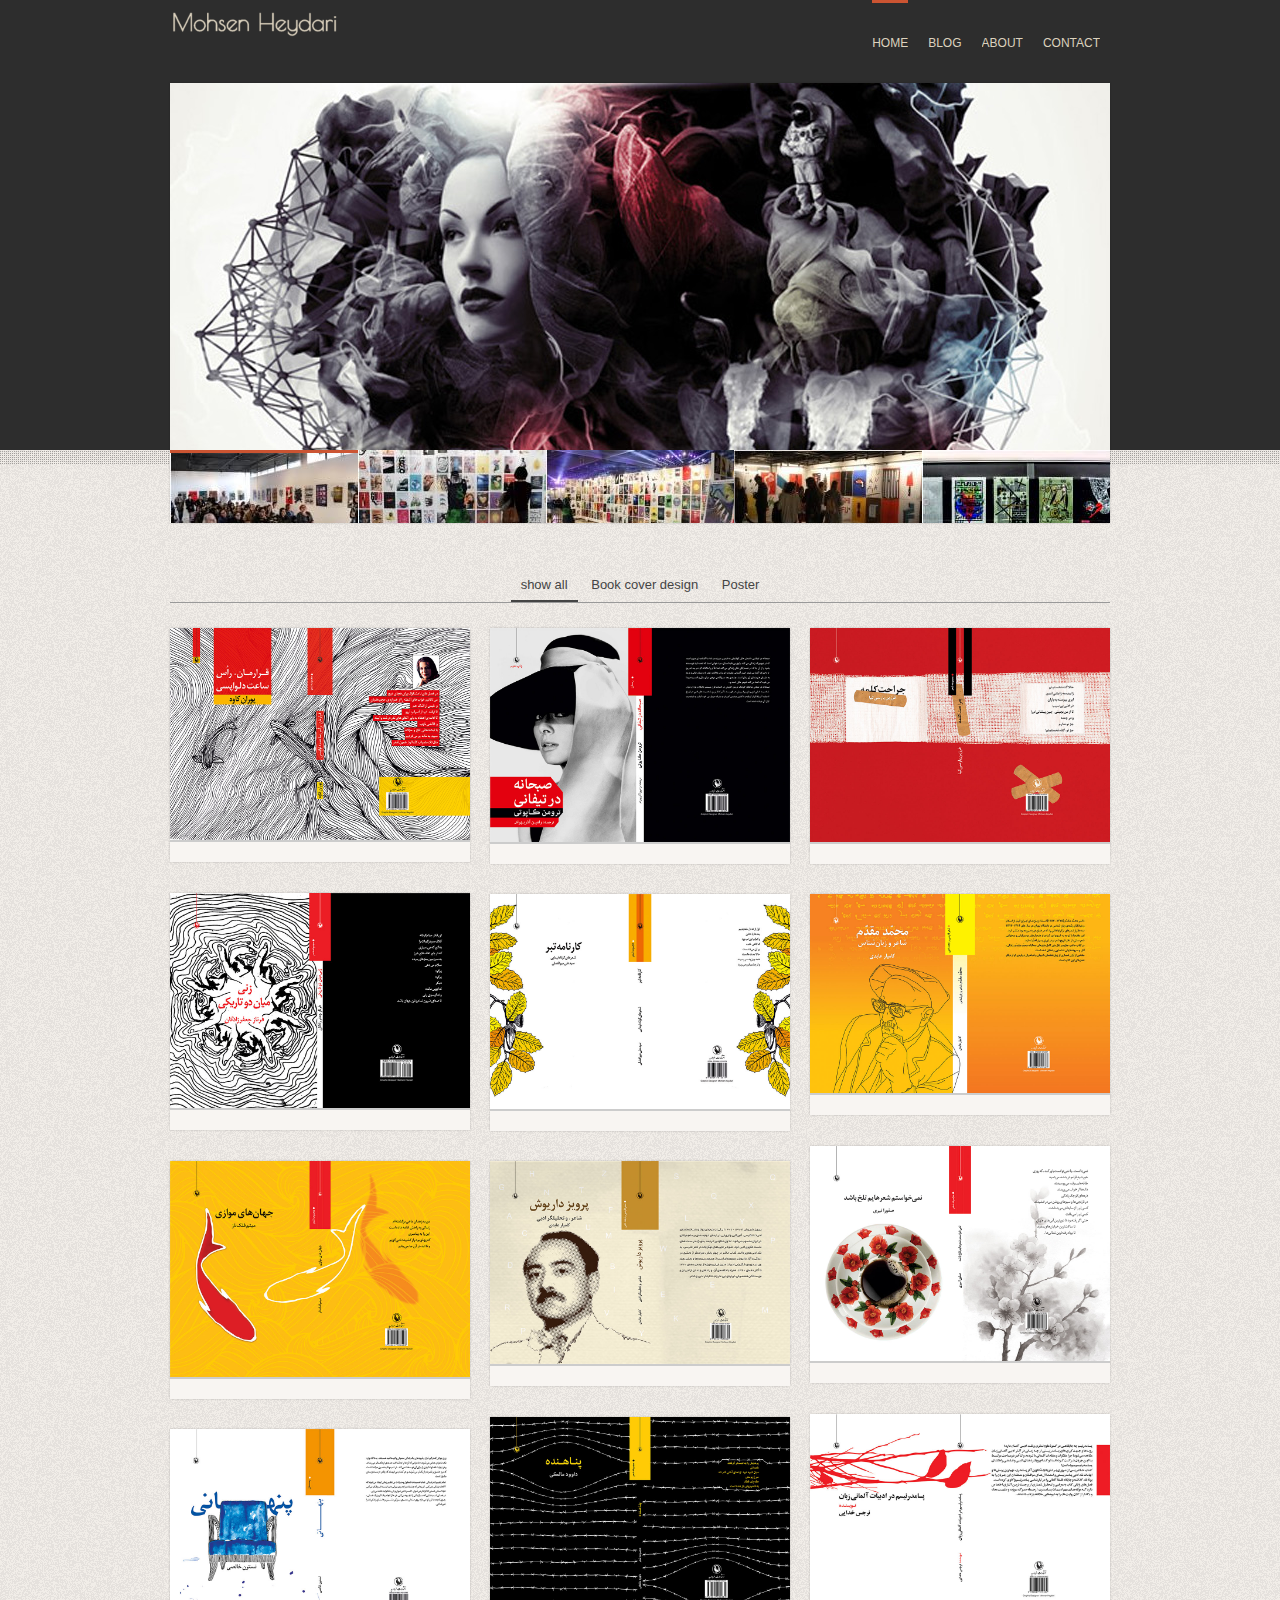
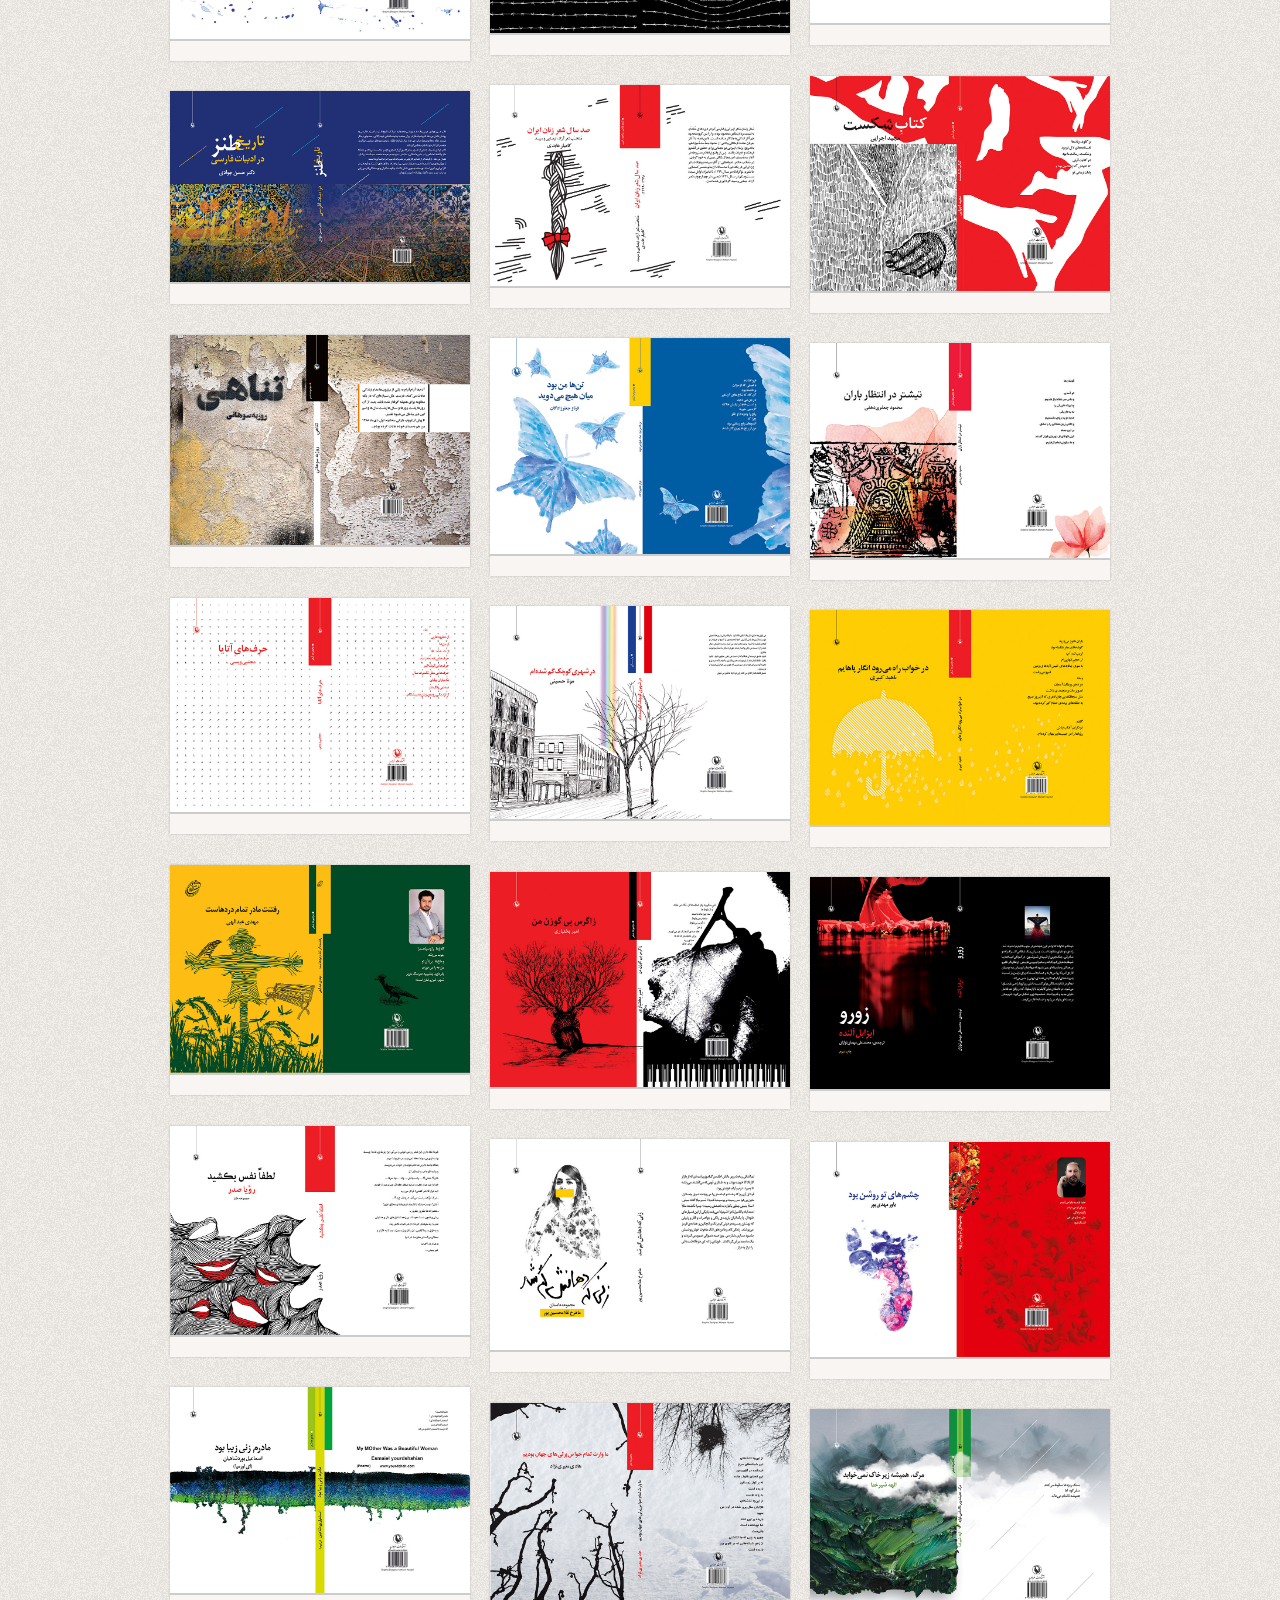
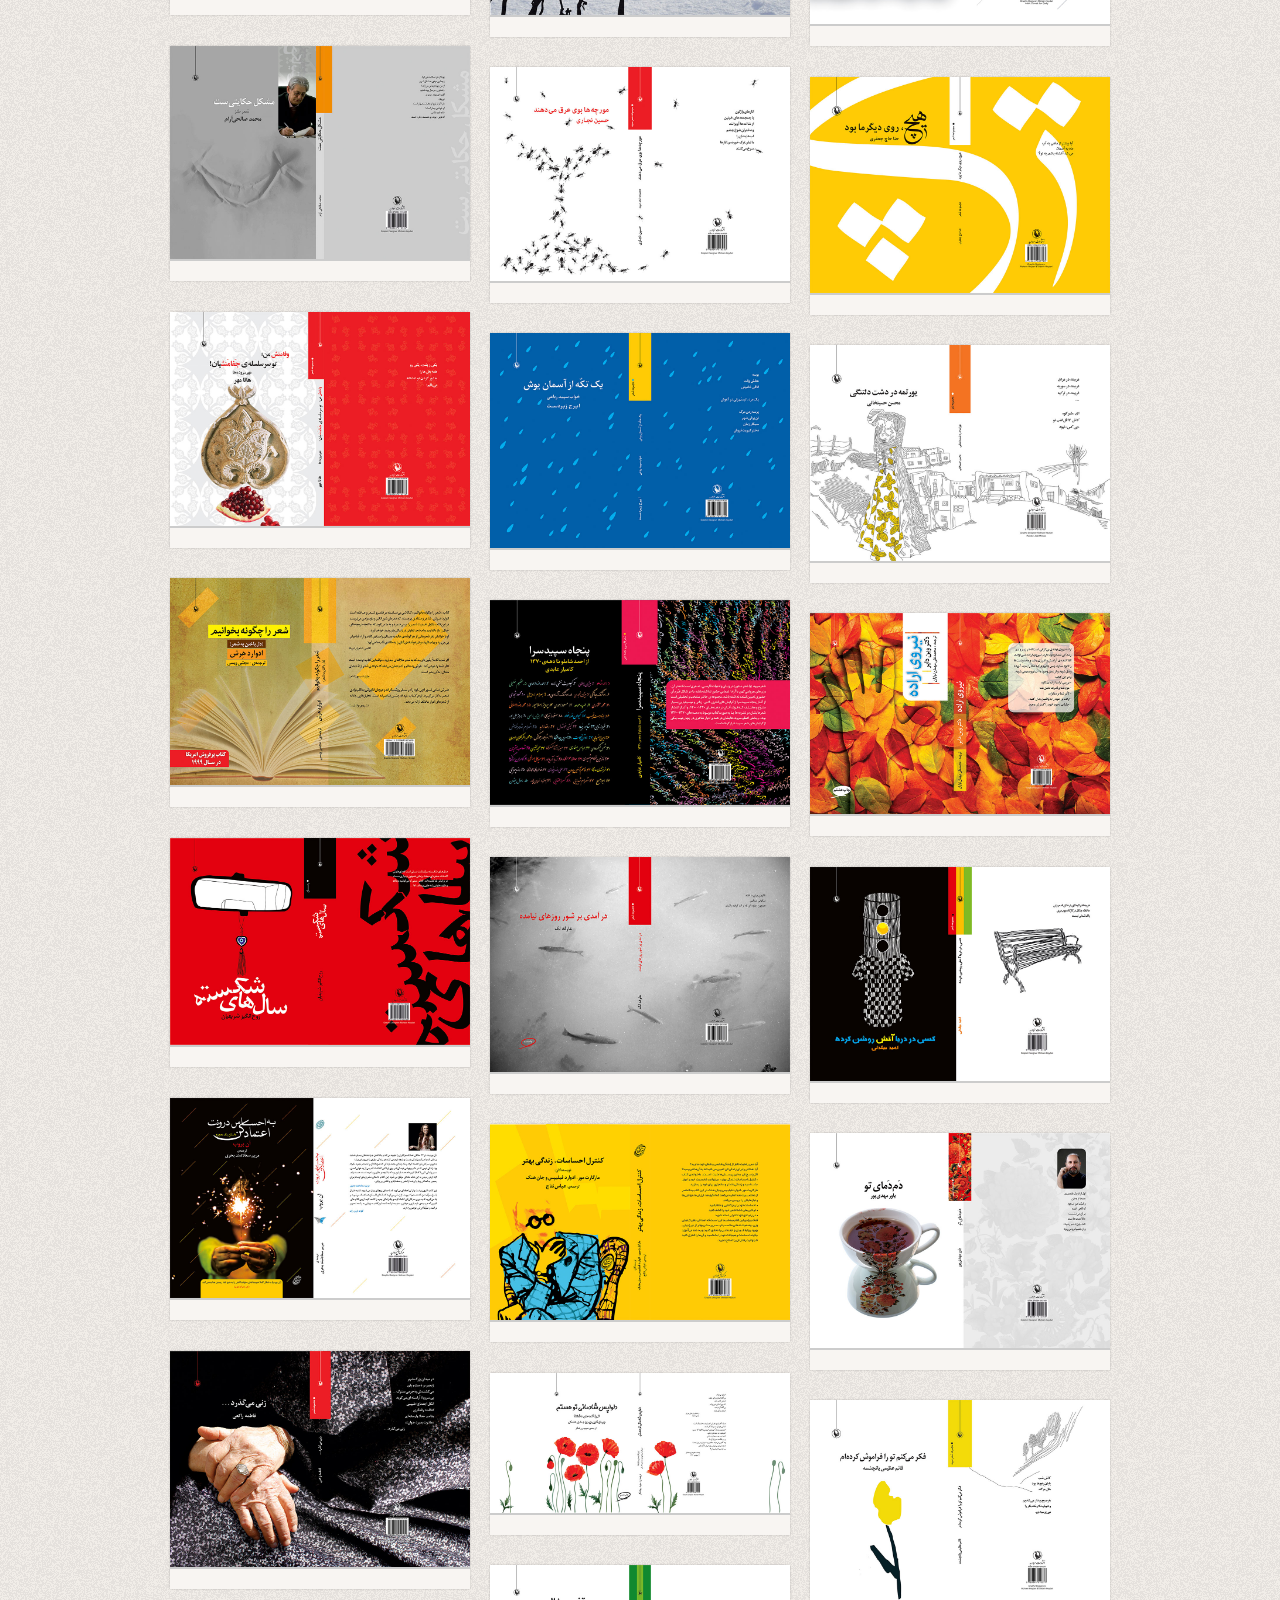
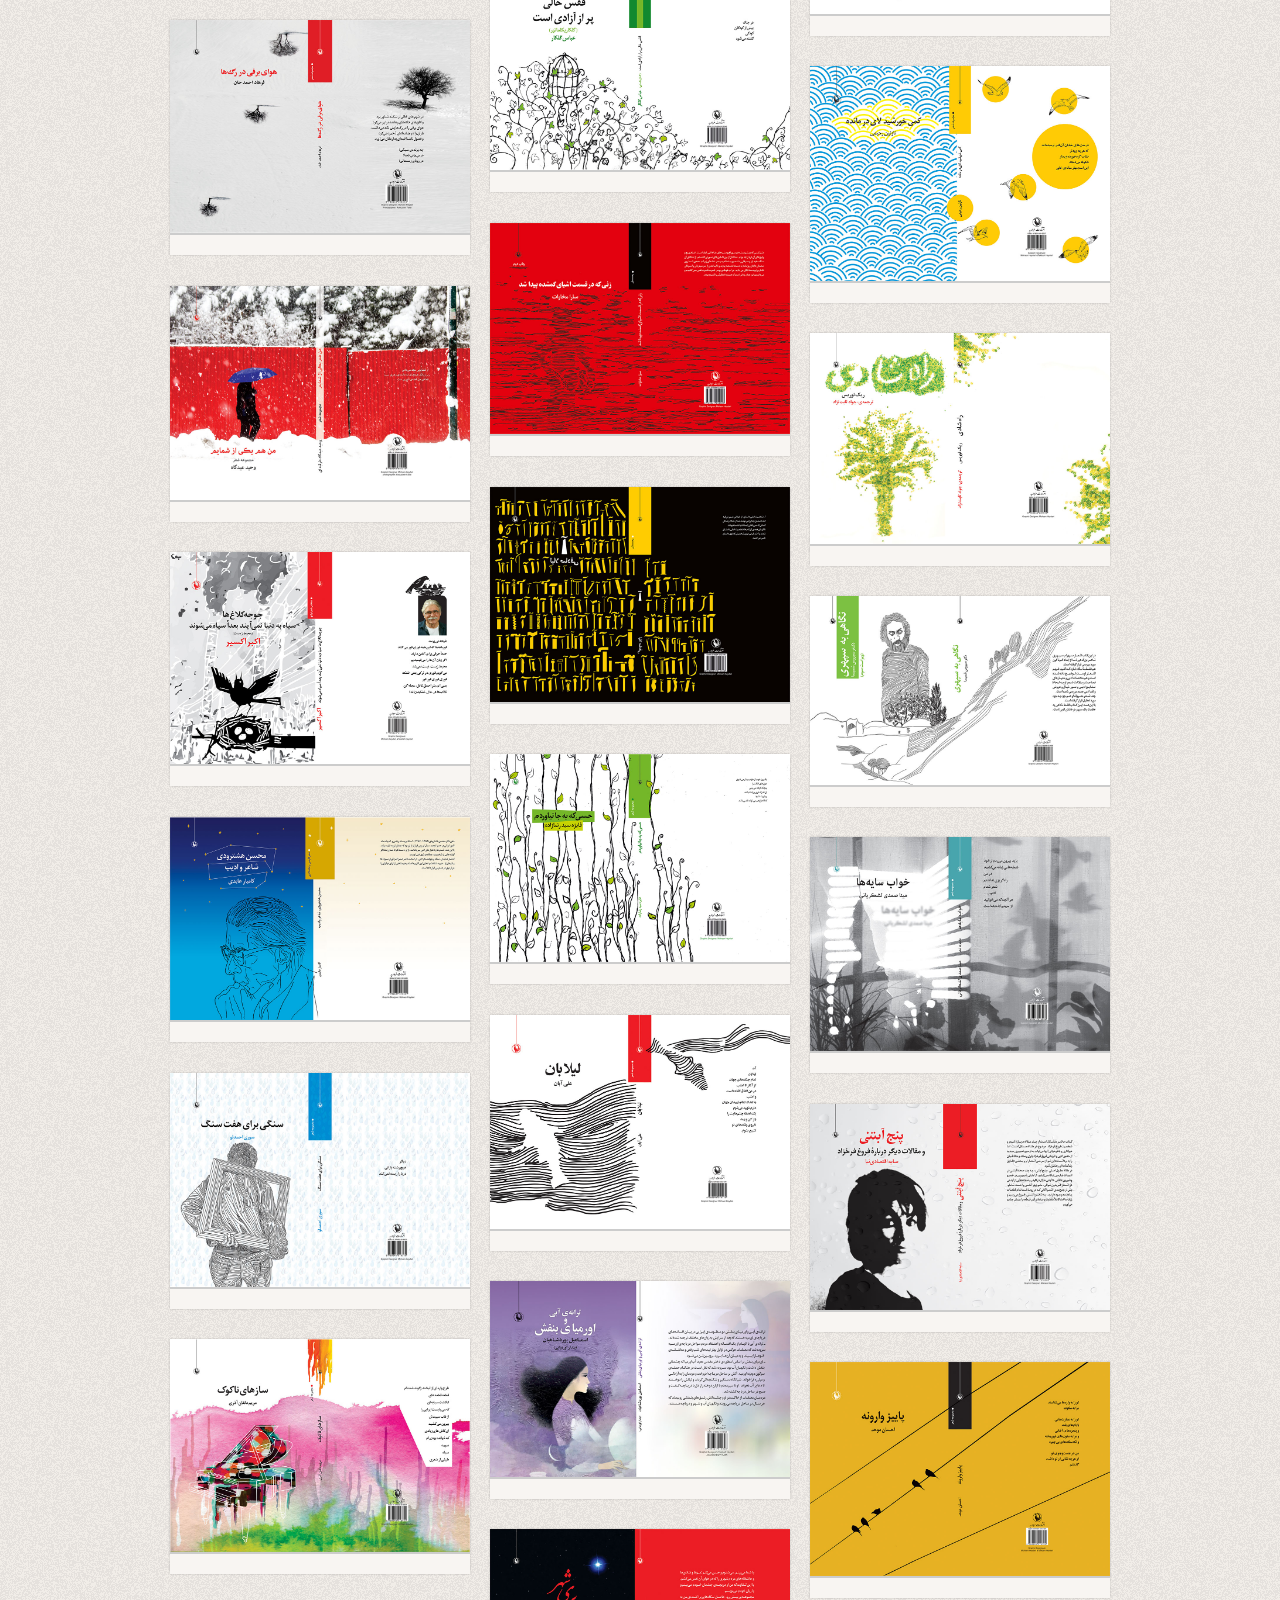
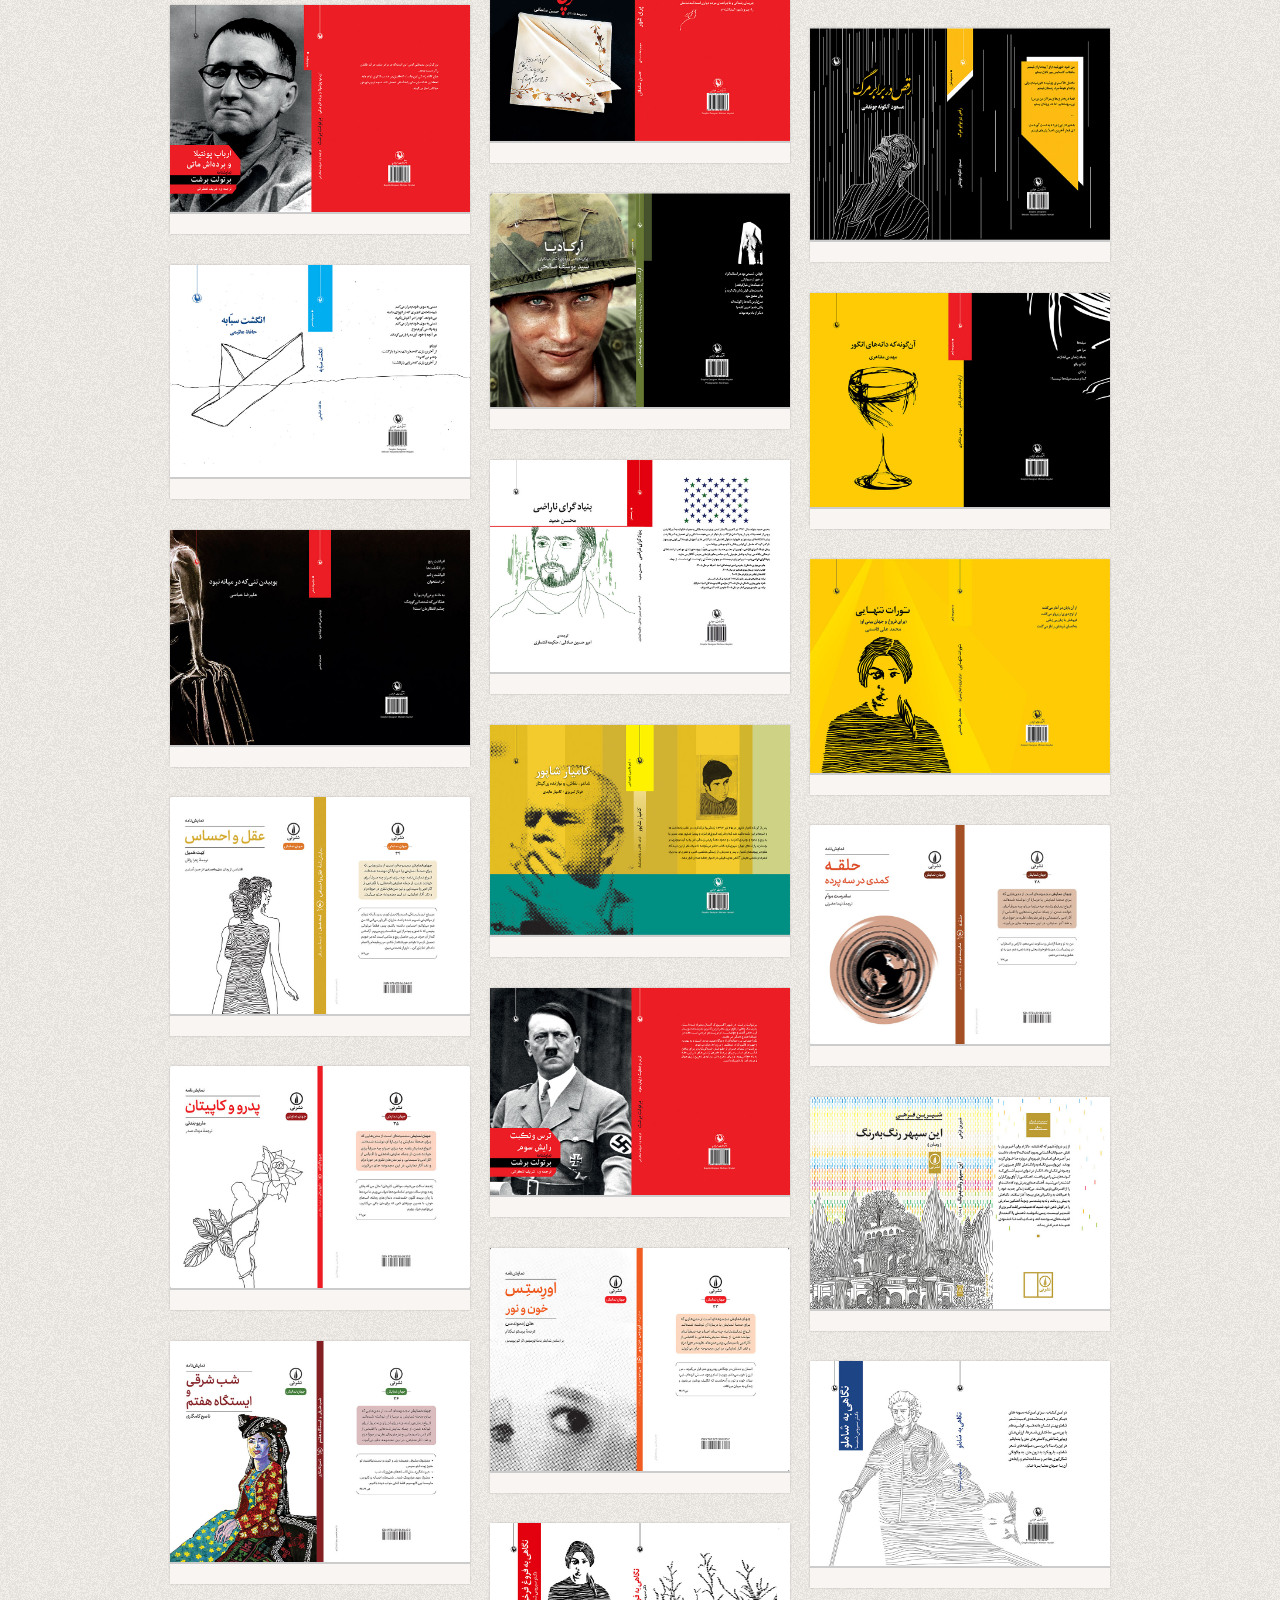
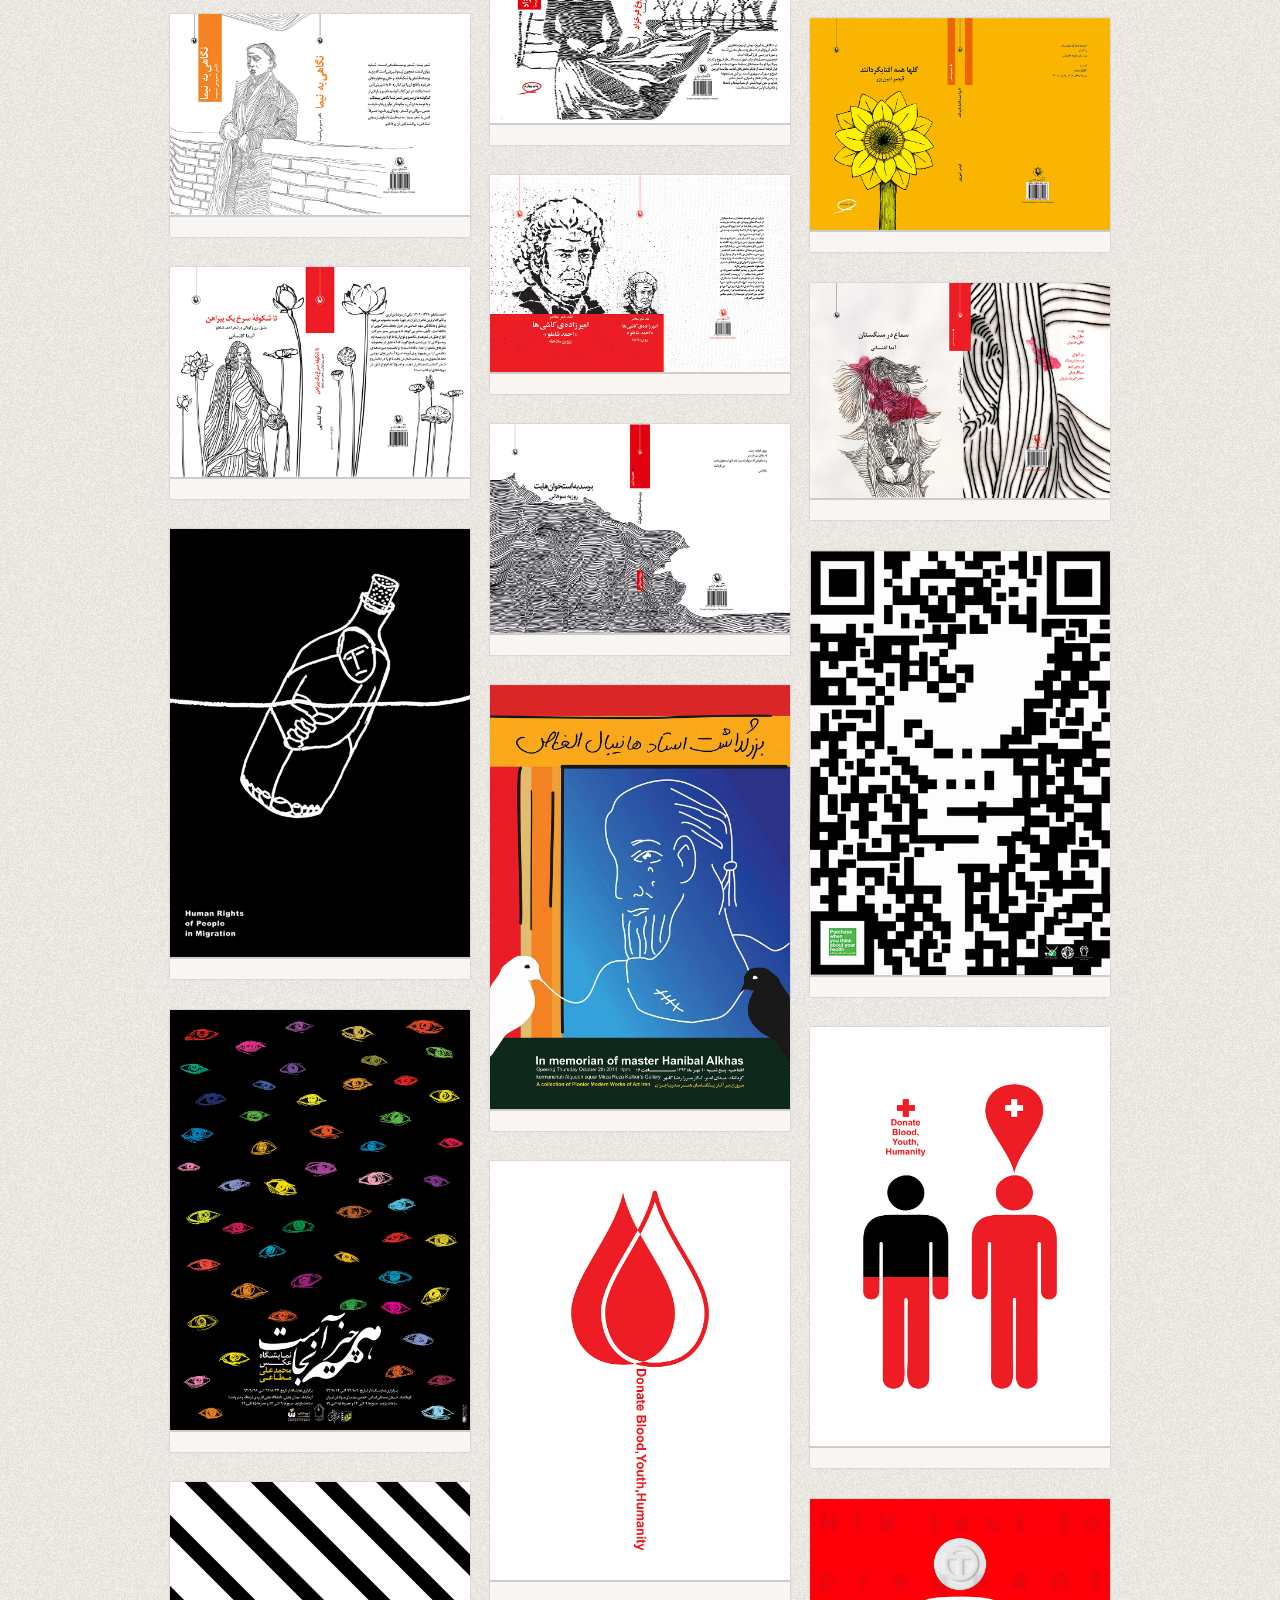
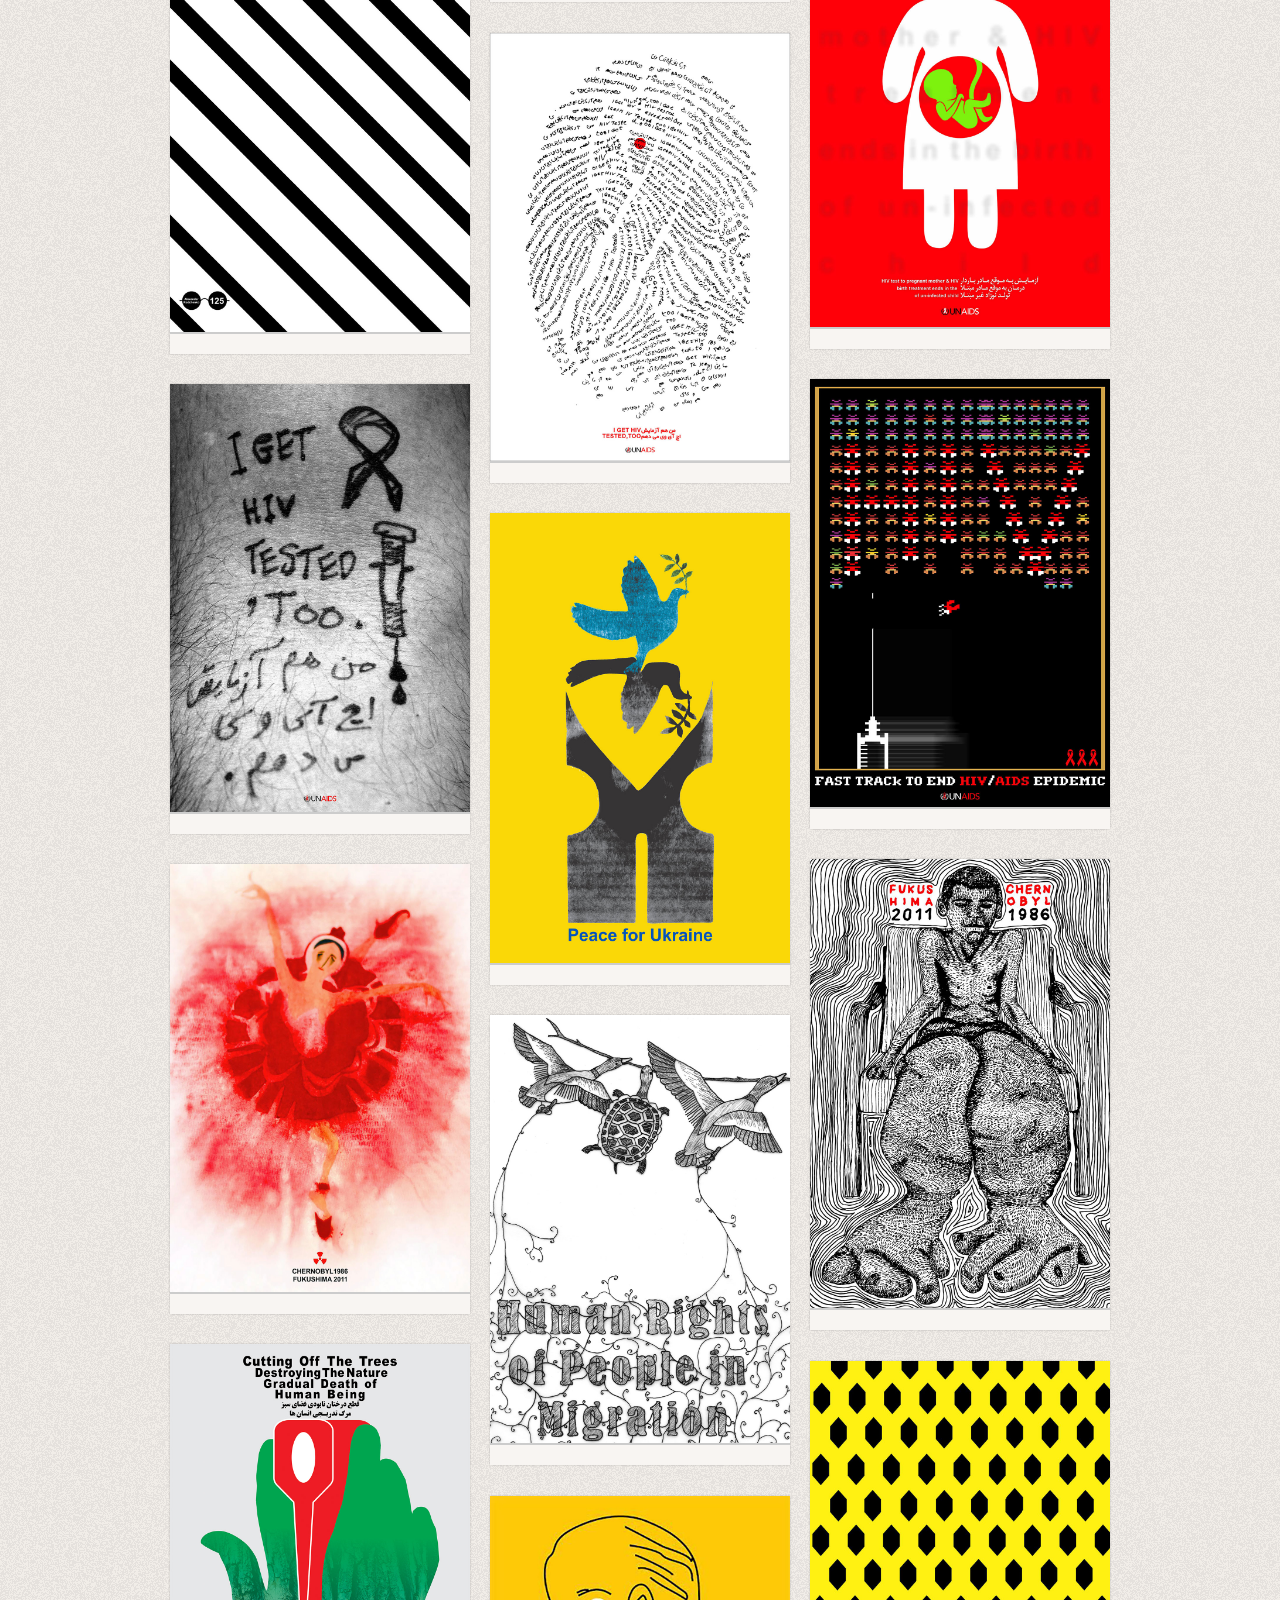
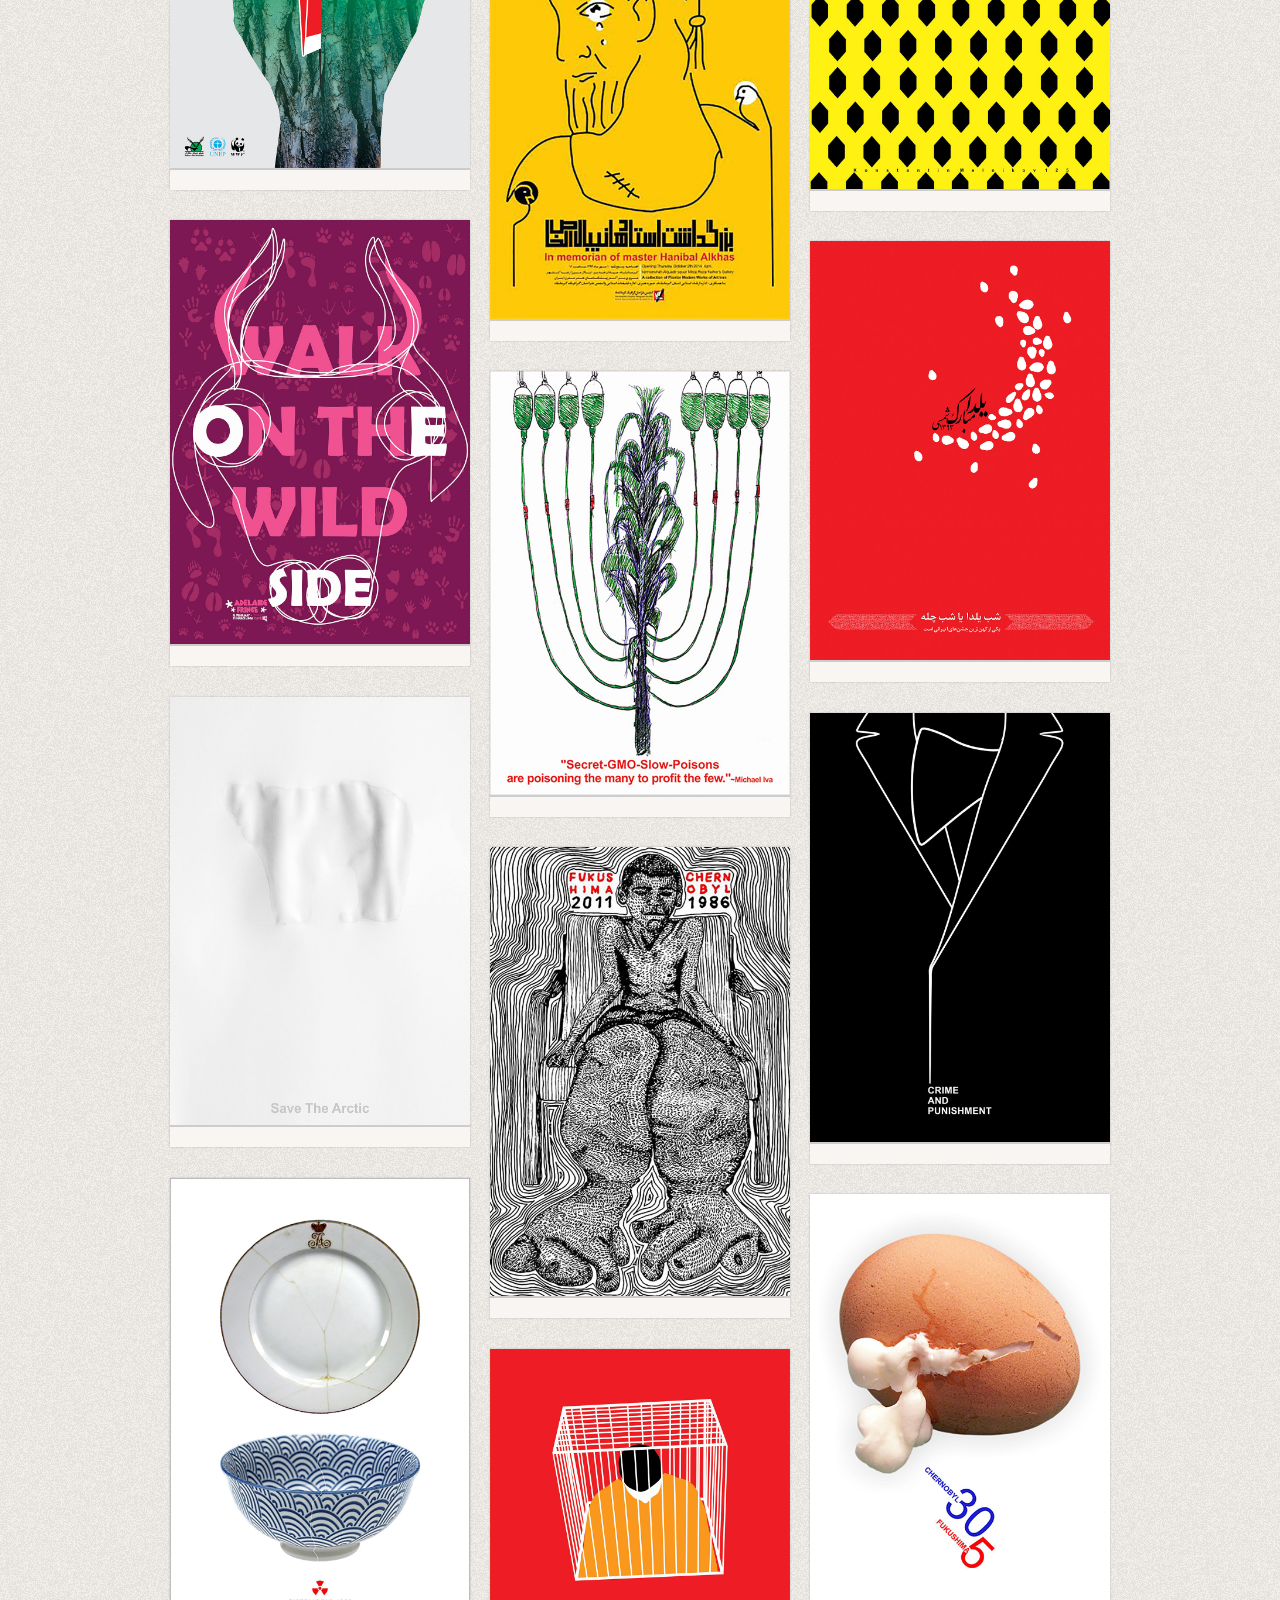
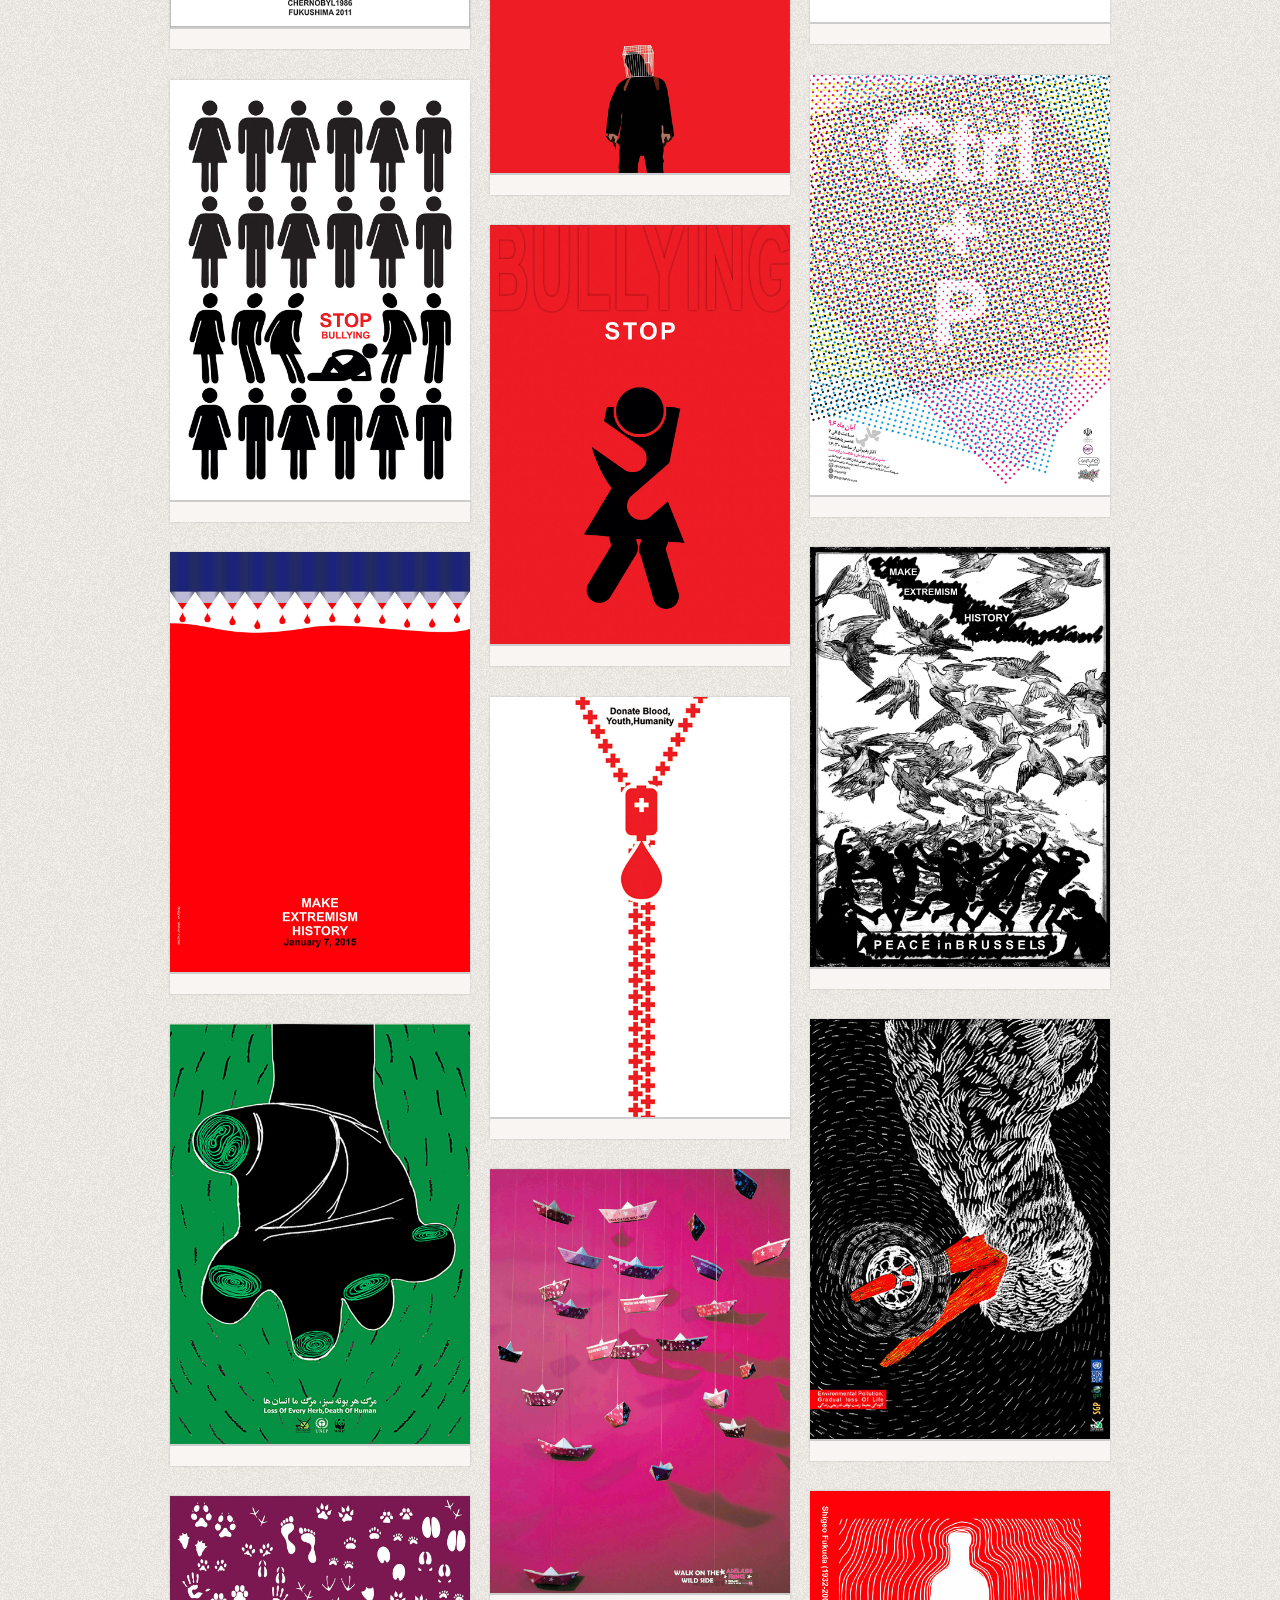
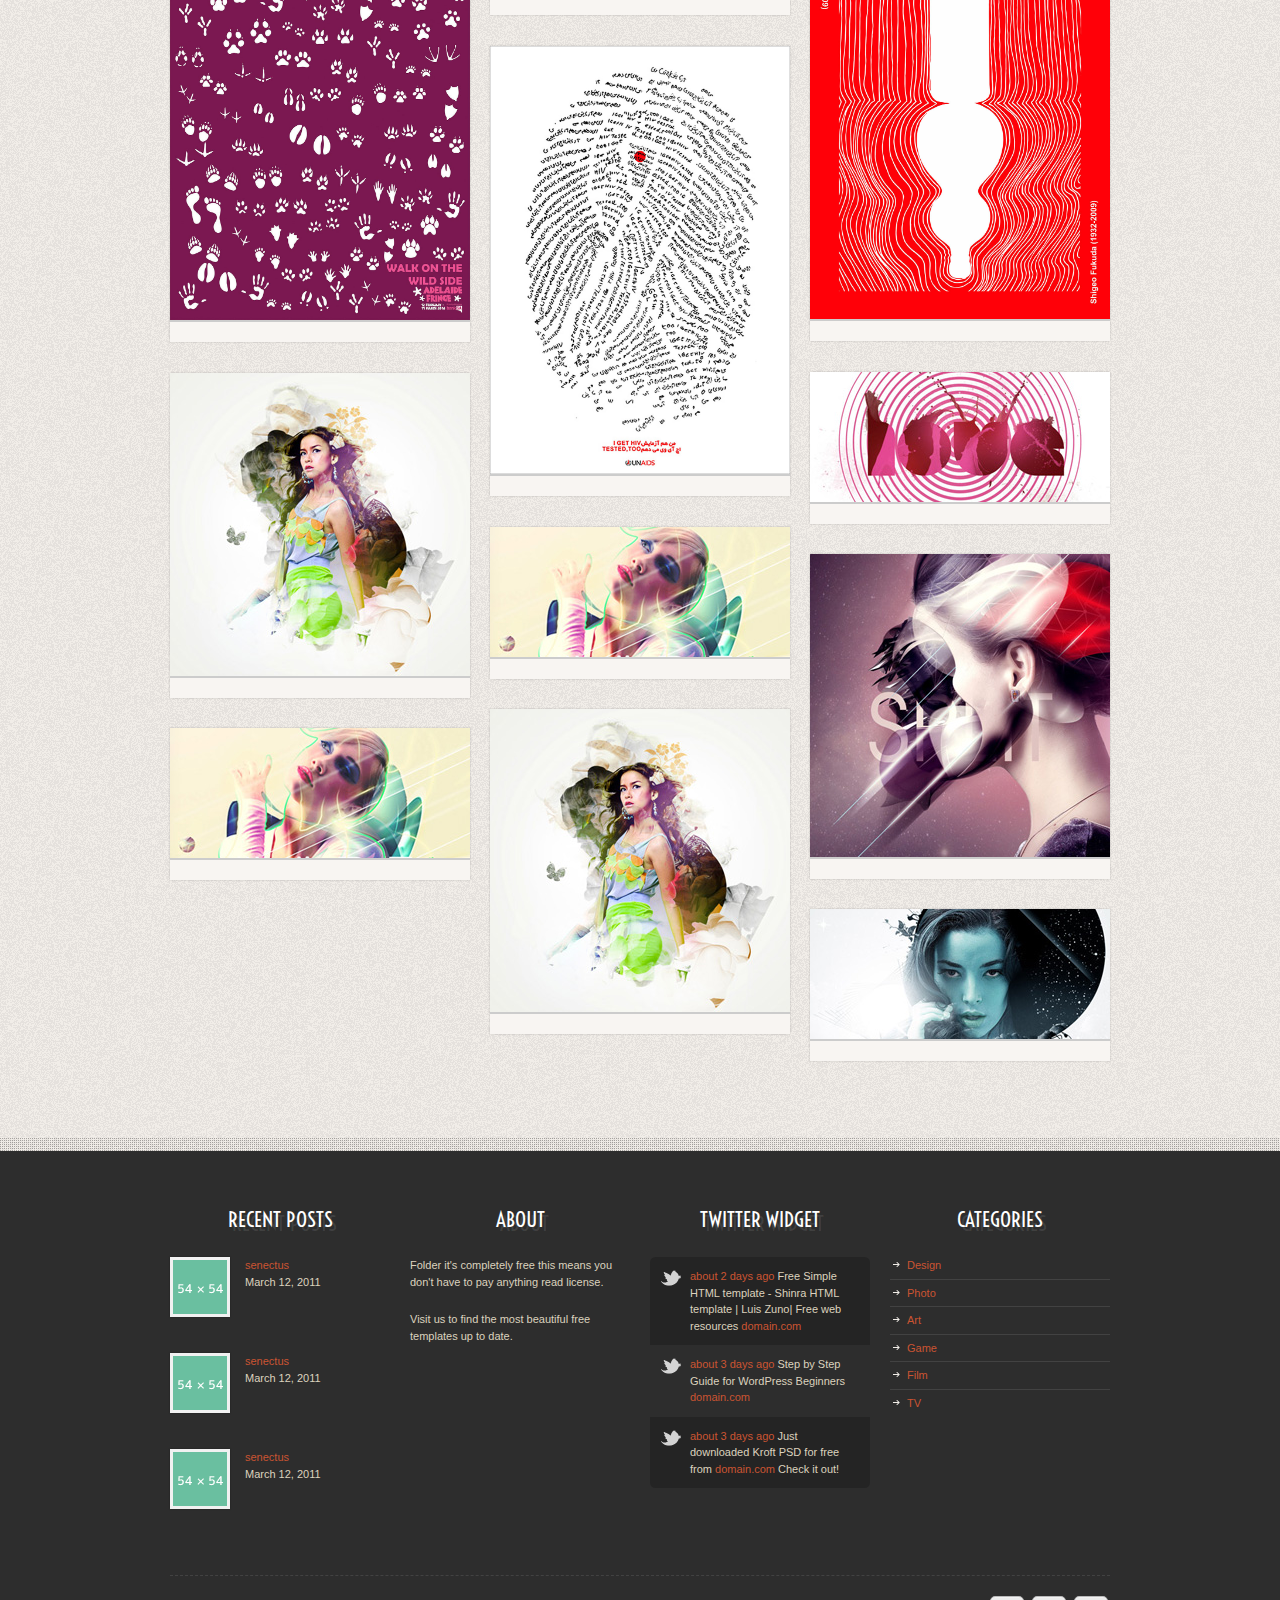
==== commit f2ab5bb1: "category edit" ====
--- a/index.html
+++ b/index.html
@@ -64,12 +64,12 @@
       <li><a href="blog.html">BLOG</a></li>
       <li><a href="page.html">ABOUT</a>
         <ul>
-          <li><a href="elements.html">Elements</a></li>
-          <li><a href="icons.html">Icons</a></li>
+          <!-- <li><a href="elements.html">Elements</a></li>
+          <li><a href="icons.html">Icons</a></li> -->
           <li><a href="typography.html">Typography</a></li>
         </ul>
       </li>
-      <li><a href="portfolio.html">WORK</a></li>
+      <!-- <li><a href="portfolio.html">WORK</a></li> -->
       <li><a href="contact.html">CONTACT</a></li>
     </ul>
     <div id="combo-holder"></div>
@@ -157,9 +157,9 @@
     <div class="home-featured">
       <ul id="filter-buttons">
         <li><a href="#" data-filter="*" class="selected">show all</a></li>
-        <li><a href="#" data-filter=".book">Book</a></li>
+        <li><a href="#" data-filter=".book">Book cover design</a></li>
         <li><a href="#" data-filter=".poster">Poster</a></li>
-        <li><a href="#" data-filter=".logo">Logo</a></li>
+        <!-- <li><a href="#" data-filter=".logo">Logo</a></li> -->
         <!-- <li><a href="#" data-filter=".photo">photo</a></li> -->
       </ul>
       <!-- Filter container -->
